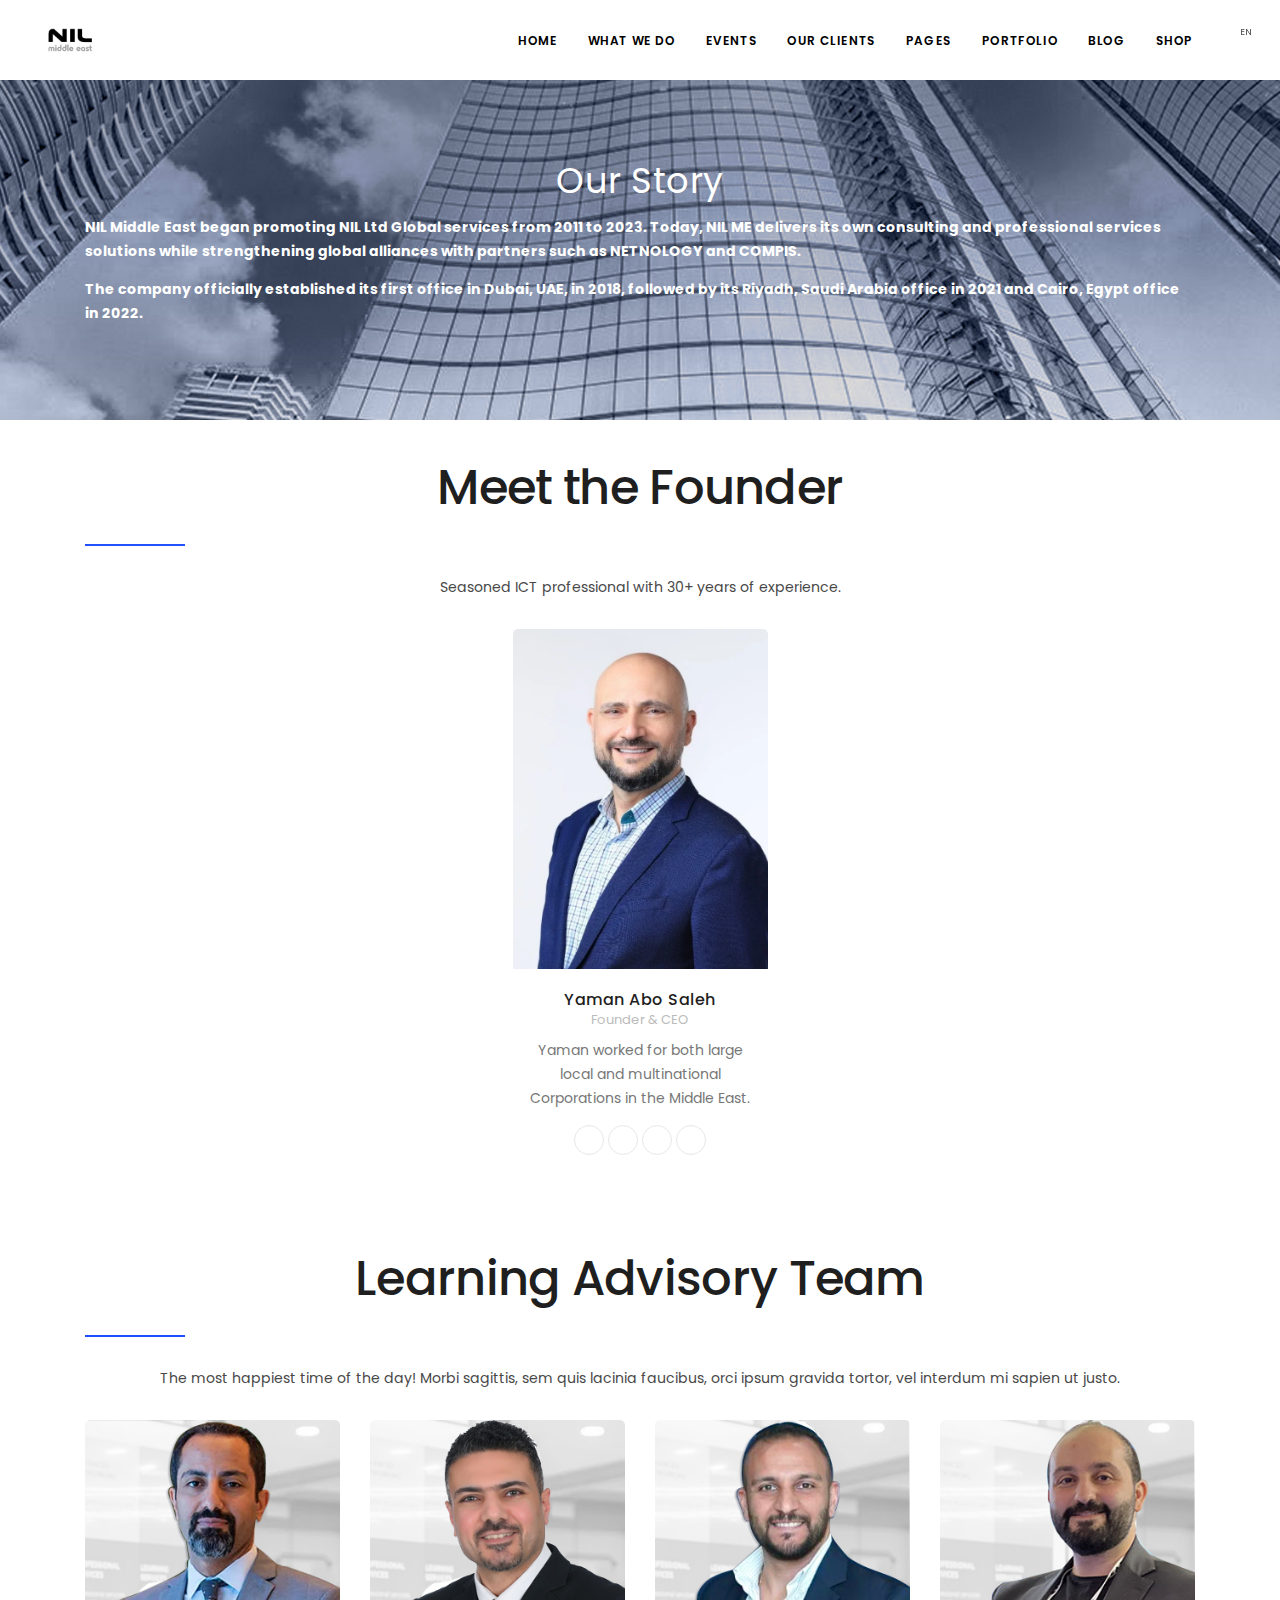
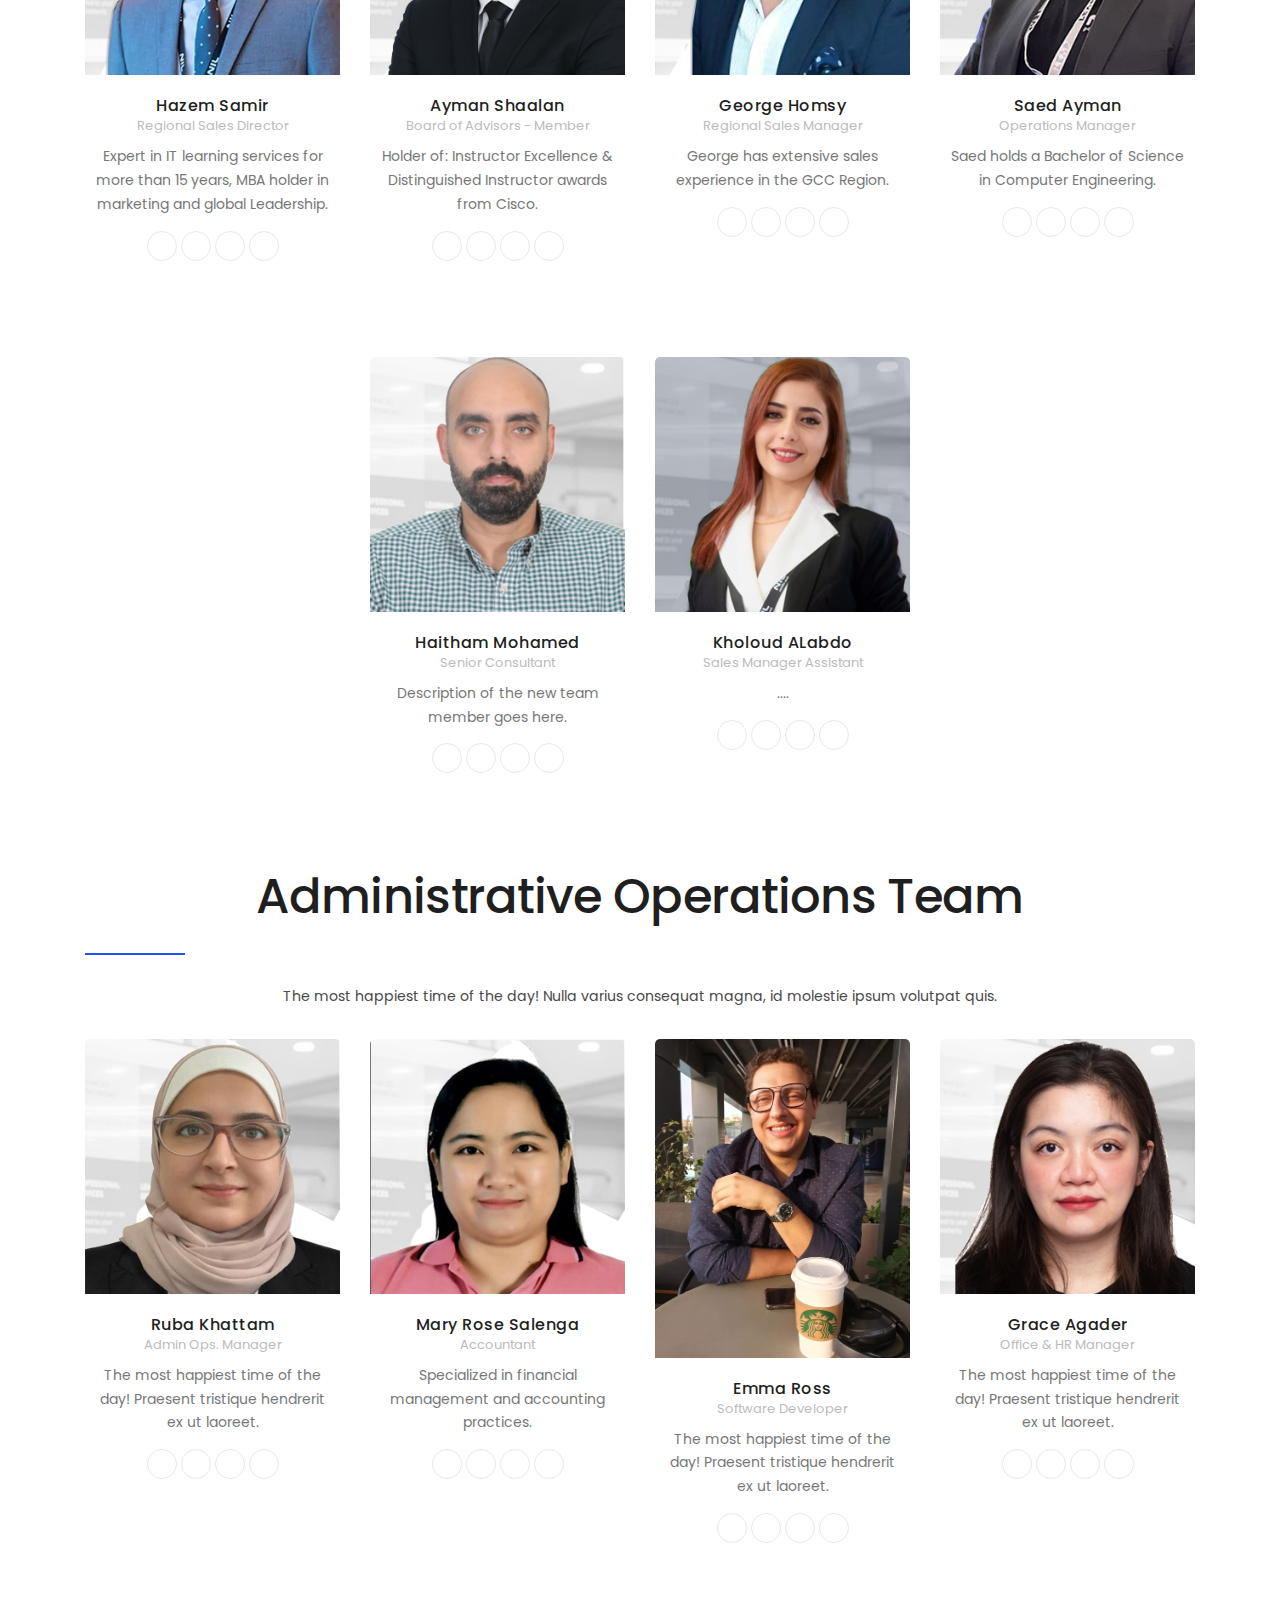
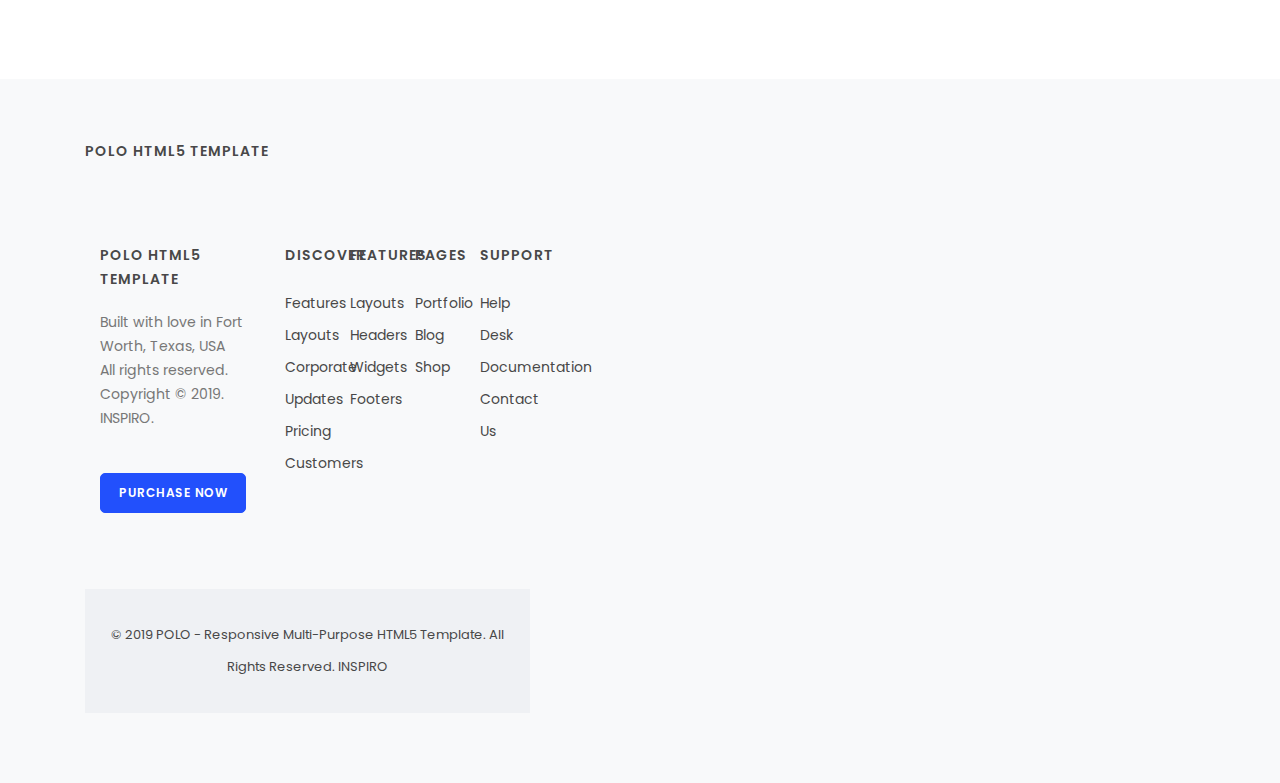
==== our-team/Polo/index.html @ 42c87abd "y" ====
<html lang="en">
<head>
    <meta name="viewport" content="width=device-width, initial-scale=1">
    <meta http-equiv="content-type" content="text/html; charset=utf-8">
    <meta name="author" content="INSPIRO">
    <meta name="description" content="Themeforest Template Polo, html template">
    <link rel="icon" type="image/png" href="images/favicon.png">
    <meta http-equiv="X-UA-Compatible" content="IE=edge">
    <title>POLO | The Multi-Purpose HTML5 Template</title>
    <link href="css/plugins.css" rel="stylesheet">
    <link href="css/style.css" rel="stylesheet">
    <style>
        #page-title {
            background: url('images/team/background.jpg') no-repeat center center;
            background-size: cover;
        }
        #page-title h1 {
            font-weight: bold;
            color: black;
        }

        #page-title .breadcrumb p {
            text-align: left;
            font-weight: bold;
            color: white;
        }

        #header {
            position: fixed;
            top: 0;
            width: 100%;
            z-index: 999;
            transition: all 0.3s ease-in-out;
        }

        #header.sticky {
            background-color: rgba(0, 0, 0, 0.9); /* Add a background color when sticky */
            box-shadow: 0 4px 6px rgba(0, 0, 0, 0.1); /* Add a shadow effect */
        }

        body {
            padding-top: 80px; /* Prevent content from overlapping the sticky header */
        }
    </style>
</head>
<body class="breakpoint-xl b--desktop">
    <div class="body-inner">
        <!-- Header -->
        <header id="header" data-fullwidth="true" class="">
            <div class="header-inner">
                <div class="container">
                    <!--Logo-->
                    <div id="logo">
                        <a href="index.html">
                            <img src="images/team/nil-me-logo.png" alt="NIL ME Logo" class="logo-default">
                            <img src="images/nil-me-logo.png" alt="NIL ME Logo" class="logo-dark">
                        </a>
                    </div>
                    <!--End: Logo-->
                    <!-- Search -->
                    <div id="search"><a id="btn-search-close" class="btn-search-close" aria-label="Close search form"><i class="icon-x"></i></a>
                        <form class="search-form" action="search-results-page.html" method="get">
                            <input class="form-control" name="q" type="text" placeholder="Type &amp; Search...">
                            <span class="text-muted">Start typing &amp; press "Enter" or "ESC" to close</span>
                        </form>
                    </div>
                    <!-- end: search -->
                    <!--Header Extras-->
                    <div class="header-extras">
                        <ul>
                            <li>
                                <a id="btn-search" href="#"> <i class="icon-search"></i></a>
                            </li>
                            <li>
                                <div class="p-dropdown">
                                    <a href="#"><i class="icon-globe"></i><span>EN</span></a>
                                    <ul class="p-dropdown-content">
                                        <li><a href="#">English</a></li>
                                    </ul>
                                </div>
                            </li>
                        </ul>
                    </div>
                    <!--end: Header Extras-->
                    <!--Navigation Resposnive Trigger-->
                    <div id="mainMenu-trigger">
                        <a class="lines-button x"><span class="lines"></span></a>
                    </div>
                    <!--end: Navigation Resposnive Trigger-->
                    <!--Navigation-->
                    <div id="mainMenu">
                        <div class="container">
                            <nav>
                                <ul>
                                    <li><a href="index.html">Home</a></li>
                                    <li class="dropdown"><span class="dropdown-arrow"></span><a href="#">What We Do</a>
                                        <ul class="dropdown-menu" style="">
                                            <li><a href="header-topbar.html">Light</a></li>
                                            <li><a href="header-topbar-dark.html">Dark</a></li>
                                            <li><a href="header-topbar-transparent.html">Transparent</a></li>
                                            <li><a href="header-topbar-colored.html">Colored</a></li>
                                            <li><a href="header-topbar-fullwidth.html">Fullwidth</a></li>
                                            <li><a href="header.html">Header</a></li>
                                        </ul>
                                    </li>
                                    <li class="dropdown"><span class="dropdown-arrow"></span><a href="#">Events</a>
                                        <ul class="dropdown-menu" style="">
                                            <li><a href="slider-revolution-slider.html">Revolution Slider</a></li>
                                            <li><a href="slider-inspiro-slider.html">Inspiro Slider</a></li>
                                            <li><a href="slider-static-media-image.html">Fullscreen Image</a></li>
                                            <li><a href="slider-static-media-parallax.html">Fullscreen Parallax</a></li>
                                            <li><a href="slider-static-media-text-rotator.html">Fullscreen Text Rotator</a></li>
                                            <li><a href="slider-static-media-video.html">Fullscreen HTML5 Video</a></li>
                                        </ul>
                                    </li>
                                    <li><a href="our-clients.html">Our Clients</a></li>
                                    <li class="dropdown"><span class="dropdown-arrow"></span><a href="#">Pages</a>
                                        <ul class="dropdown-menu">
                                            <!-- ...existing code... -->
                                        </ul>
                                    </li>
                                    <li class="dropdown"><span class="dropdown-arrow"></span><a href="#">Portfolio</a>
                                        <ul class="dropdown-menu">
                                            <!-- ...existing code... -->
                                        </ul>
                                    </li>
                                    <li class="dropdown"><span class="dropdown-arrow"></span><a href="#">Blog</a>
                                        <ul class="dropdown-menu">
                                            <!-- ...existing code... -->
                                        </ul>
                                    </li>
                                    <li class="dropdown"><span class="dropdown-arrow"></span><a href="#">Shop</a>
                                        <ul class="dropdown-menu">
                                            <!-- ...existing code... -->
                                        </ul>
                                    </li>
                                </ul>
                            </nav>
                        </div>
                    </div>
                    <!--END: NAVIGATION-->
                </div>
            </div>
        </header>
        <!-- end: Header -->
        <section id="page-title" class="page-title-center text-light">
            <div class="container">
                <div class="page-title">
                    <h1>Our Story</h1>
                </div>
                <div class="breadcrumb">
                    <p>NIL Middle East began promoting NIL Ltd Global services from 2011 to 2023. Today, NIL ME delivers its own consulting and professional services solutions while strengthening global alliances with partners such as NETNOLOGY and COMPIS.</p>
                    <p>The company officially established its first office in Dubai, UAE, in 2018, followed by its Riyadh, Saudi Arabia office in 2021 and Cairo, Egypt office in 2022.</p>
                </div>
            </div>
        </section>
        <section id="page-content">
            <div class="container text-center">
                <!-- Founder Section -->
                <div class="heading-text heading-section">
                    <h2>Meet the Founder</h2>
                    <span>Seasoned ICT professional with 30+ years of experience.</span>
                </div>
                <div class="row justify-content-center team-members m-b-40">
                    <div class="col-lg-3">
                        <div class="team-member">
                            <div class="team-image">
                                <img src="images/team/yas.jpg" class="img-fluid">
                            </div>
                            <div class="team-desc">
                                <h3>Yaman Abo Saleh</h3>
                                <span>Founder & CEO</span>
                                <p>Yaman worked for both large local and multinational Corporations in the Middle East.</p>
                                <div class="align-center">
                                    <a class="btn btn-xs btn-slide btn-light" href="#">
                                        <i class="fab fa-facebook-f"></i>
                                        <span>Facebook</span>
                                    </a>
                                    <a class="btn btn-xs btn-slide btn-light" href="#" data-width="100">
                                        <i class="fab fa-twitter"></i>
                                        <span>Twitter</span>
                                    </a>
                                    <a class="btn btn-xs btn-slide btn-light" href="#" data-width="118">
                                        <i class="fab fa-instagram"></i>
                                        <span>Instagram</span>
                                    </a>
                                    <a class="btn btn-xs btn-slide btn-light" href="mailto:#" data-width="80">
                                        <i class="icon-mail"></i>
                                        <span>Mail</span>
                                    </a>
                                </div>
                            </div>
                        </div>
                    </div>
                </div>

                <!-- Sales Team Section -->
                <div class="heading-text heading-section">
                    <h2>Learning Advisory Team</h2>
                    <span>The most happiest time of the day! Morbi sagittis, sem quis lacinia faucibus, orci ipsum gravida tortor, vel interdum mi sapien ut justo.</span>
                </div>
                <div class="row justify-content-center team-members m-b-40">
                    <div class="col-lg-3">
                        <div class="team-member">
                            <div class="team-image">
                                <img src="images/team/hazem.jpg">
                            </div>
                            <div class="team-desc">
                                <h3>Hazem Samir</h3>
                                <span>Regional Sales Director</span>
                                <p>Expert in IT learning services for more than 15 years, MBA holder in marketing and global Leadership.</p>
                                <div class="align-center">
                                    <a class="btn btn-xs btn-slide btn-light" href="#">
                                        <i class="fab fa-facebook-f"></i>
                                        <span>Facebook</span>
                                    </a>
                                    <a class="btn btn-xs btn-slide btn-light" href="#" data-width="100">
                                        <i class="fab fa-twitter"></i>
                                        <span>Twitter</span>
                                    </a>
                                    <a class="btn btn-xs btn-slide btn-light" href="#" data-width="118">
                                        <i class="fab fa-instagram"></i>
                                        <span>Instagram</span>
                                    </a>
                                    <a class="btn btn-xs btn-slide btn-light" href="mailto:#" data-width="80">
                                        <i class="icon-mail"></i>
                                        <span>Mail</span>
                                    </a>
                                </div>
                            </div>
                        </div>
                    </div>
                    <div class="col-lg-3">
                        <div class="team-member">
                            <div class="team-image">
                                <img src="images/team/ayman.jpg">
                            </div>
                            <div class="team-desc">
                                <h3>Ayman Shaalan</h3>
                                <span>Board of Advisors - Member</span>
                                <p>Holder of: Instructor Excellence & Distinguished Instructor awards from Cisco.</p>
                                <div class="align-center">
                                    <a class="btn btn-xs btn-slide btn-light" href="#">
                                        <i class="fab fa-facebook-f"></i>
                                        <span>Facebook</span>
                                    </a>
                                    <a class="btn btn-xs btn-slide btn-light" href="#" data-width="100">
                                        <i class="fab fa-twitter"></i>
                                        <span>Twitter</span>
                                    </a>
                                    <a class="btn btn-xs btn-slide btn-light" href="#" data-width="118">
                                        <i class="fab fa-instagram"></i>
                                        <span>Instagram</span>
                                    </a>
                                    <a class="btn btn-xs btn-slide btn-light" href="mailto:#" data-width="80">
                                        <i class="icon-mail"></i>
                                        <span>Mail</span>
                                    </a>
                                </div>
                            </div>
                        </div>
                    </div>
                    <div class="col-lg-3">
                        <div class="team-member">
                            <div class="team-image">
                                <img src="images/team/g.jpg">
                            </div>
                            <div class="team-desc">
                                <h3>George Homsy</h3>
                                <span>Regional Sales Manager</span>
                                <p>George has extensive sales experience in the GCC Region.</p>
                                <div class="align-center">
                                    <a class="btn btn-xs btn-slide btn-light" href="#">
                                        <i class="fab fa-facebook-f"></i>
                                        <span>Facebook</span>
                                    </a>
                                    <a class="btn btn-xs btn-slide btn-light" href="#" data-width="100">
                                        <i class="fab fa-twitter"></i>
                                        <span>Twitter</span>
                                    </a>
                                    <a class="btn btn-xs btn-slide btn-light" href="#" data-width="118">
                                        <i class="fab fa-instagram"></i>
                                        <span>Instagram</span>
                                    </a>
                                    <a class="btn btn-xs btn-slide btn-light" href="mailto:#" data-width="80">
                                        <i class="icon-mail"></i>
                                        <span>Mail</span>
                                    </a>
                                </div>
                            </div>
                        </div>
                    </div>
                    <div class="col-lg-3">
                        <div class="team-member">
                            <div class="team-image">
                                <img src="images/team/saed.jpg">
                            </div>
                            <div class="team-desc">
                                <h3>Saed Ayman</h3>
                                <span>Operations Manager</span>
                                <p>Saed holds a Bachelor of Science in Computer Engineering.</p>
                                <div class="align-center">
                                    <a class="btn btn-xs btn-slide btn-light" href="#">
                                        <i class="fab fa-facebook-f"></i>
                                        <span>Facebook</span>
                                    </a>
                                    <a class="btn btn-xs btn-slide btn-light" href="#" data-width="100">
                                        <i class="fab fa-twitter"></i>
                                        <span>Twitter</span>
                                    </a>
                                    <a class="btn btn-xs btn-slide btn-light" href="#" data-width="118">
                                        <i class="fab fa-instagram"></i>
                                        <span>Instagram</span>
                                    </a>
                                    <a class="btn btn-xs btn-slide btn-light" href="mailto:#" data-width="80">
                                        <i class="icon-mail"></i>
                                        <span>Mail</span>
                                    </a>
                                </div>
                            </div>
                        </div>
                    </div>
                </div> <!-- End of previous group -->
                
                <!-- New centered duplication of Saed -->
                <div class="row justify-content-center team-members m-b-40">
                    <div class="col-lg-3">
                        <div class="team-member">
                            <div class="team-image">
                                <img src="images/team/haitham.jpg">
                            </div>
                            <div class="team-desc">
                                <h3>Haitham Mohamed</h3>
                                <span>Senior Consultant</span>
                                <p>Description of the new team member goes here.</p>
                                <div class="align-center">
                                    <a class="btn btn-xs btn-slide btn-light" href="#">
                                        <i class="fab fa-facebook-f"></i>
                                        <span>Facebook</span>
                                    </a>
                                    <a class="btn btn-xs btn-slide btn-light" href="#" data-width="100">
                                        <i class="fab fa-twitter"></i>
                                        <span>Twitter</span>
                                    </a>
                                    <a class="btn btn-xs btn-slide btn-light" href="#" data-width="118">
                                        <i class="fab fa-instagram"></i>
                                        <span>Instagram</span>
                                    </a>
                                    <a class="btn btn-xs btn-slide btn-light" href="mailto:#" data-width="80">
                                        <i class="icon-mail"></i>
                                        <span>Mail</span>
                                    </a>
                                </div>
                            </div>
                        </div>
                    </div>
                    <div class="col-lg-3">
                        <div class="team-member">
                            <div class="team-image">
                                <img src="images/team/l.jpg">
                            </div>
                            <div class="team-desc">
                                <h3>Kholoud ALabdo</h3>
                                <span>Sales Manager Assistant</span>
                                <p>....</p>
                                <div class="align-center">
                                    <a class="btn btn-xs btn-slide btn-light" href="#">
                                        <i class="fab fa-facebook-f"></i>
                                        <span>Facebook</span>
                                    </a>
                                    <a class="btn btn-xs btn-slide btn-light" href="#" data-width="100">
                                        <i class="fab fa-twitter"></i>
                                        <span>Twitter</span>
                                    </a>
                                    <a class="btn btn-xs btn-slide btn-light" href="#" data-width="118">
                                        <i class="fab fa-instagram"></i>
                                        <span>Instagram</span>
                                    </a>
                                    <a class="btn btn-xs btn-slide btn-light" href="mailto:#" data-width="80">
                                        <i class="icon-mail"></i>
                                        <span>Mail</span>
                                    </a>
                                </div>
                            </div>
                        </div>
                    </div>
                </div>

                <!-- Development Team Section -->
                <div class="heading-text heading-section">
                    <h2>Administrative Operations Team</h2>
                    <span>The most happiest time of the day! Nulla varius consequat magna, id molestie ipsum volutpat quis.</span>
                </div>
                <div class="row justify-content-center team-members m-b-40">
                    <div class="col-lg-3">
                        <div class="team-member">
                            <div class="team-image">
                                <img src="images/team/ruba.jpg">
                            </div>
                            <div class="team-desc">
                                <h3>Ruba Khattam</h3>
                                <span>Admin Ops. Manager</span>
                                <p>The most happiest time of the day! Praesent tristique hendrerit ex ut laoreet.</p>
                                <div class="align-center">
                                    <a class="btn btn-xs btn-slide btn-light" href="#">
                                        <i class="fab fa-facebook-f"></i>
                                        <span>Facebook</span>
                                    </a>
                                    <a class="btn btn-xs btn-slide btn-light" href="#" data-width="100">
                                        <i class="fab fa-twitter"></i>
                                        <span>Twitter</span>
                                    </a>
                                    <a class="btn btn-xs btn-slide btn-light" href="#" data-width="118">
                                        <i class="fab fa-instagram"></i>
                                        <span>Instagram</span>
                                    </a>
                                    <a class="btn btn-xs btn-slide btn-light" href="mailto:#" data-width="80">
                                        <i class="icon-mail"></i>
                                        <span>Mail</span>
                                    </a>
                                </div>
                            </div>
                        </div>
                    </div>
                    <div class="col-lg-3">
                        <div class="team-member">
                            <div class="team-image">
                                <img src="images/team/mary.jpg">
                            </div>
                            <div class="team-desc">
                                <h3>Mary Rose Salenga</h3>
                                <span>Accountant</span>
                                <p>Specialized in financial management and accounting practices.

                                </p>
                                <div class="align-center">
                                    <a class="btn btn-xs btn-slide btn-light" href="#">
                                        <i class="fab fa-facebook-f"></i>
                                        <span>Facebook</span>
                                    </a>
                                    <a class="btn btn-xs btn-slide btn-light" href="#" data-width="100">
                                        <i class="fab fa-twitter"></i>
                                        <span>Twitter</span>
                                    </a>
                                    <a class="btn btn-xs btn-slide btn-light" href="#" data-width="118">
                                        <i class="fab fa-instagram"></i>
                                        <span>Instagram</span>
                                    </a>
                                    <a class="btn btn-xs btn-slide btn-light" href="mailto:#" data-width="80">
                                        <i class="icon-mail"></i>
                                        <span>Mail</span>
                                    </a>
                                </div>
                            </div>
                        </div>
                    </div>
                    <div class="col-lg-3">
                        <div class="team-member">
                            <div class="team-image">
                                <img src="images/team/Ahmed Fouad.webp">
                            </div>
                            <div class="team-desc">
                                <h3>Emma Ross</h3>
                                <span>Software Developer</span>
                                <p>The most happiest time of the day! Praesent tristique hendrerit ex ut laoreet.</p>
                                <div class="align-center">
                                    <a class="btn btn-xs btn-slide btn-light" href="#">
                                        <i class="fab fa-facebook-f"></i>
                                        <span>Facebook</span>
                                    </a>
                                    <a class="btn btn-xs btn-slide btn-light" href="#" data-width="100">
                                        <i class="fab fa-twitter"></i>
                                        <span>Twitter</span>
                                    </a>
                                    <a class="btn btn-xs btn-slide btn-light" href="#" data-width="118">
                                        <i class="fab fa-instagram"></i>
                                        <span>Instagram</span>
                                    </a>
                                    <a class="btn btn-xs btn-slide btn-light" href="mailto:#" data-width="80">
                                        <i class="icon-mail"></i>
                                        <span>Mail</span>
                                    </a>
                                </div>
                            </div>
                        </div>
                    </div>
                    <div class="col-lg-3">
                        <div class="team-member">
                            <div class="team-image">
                                <img src="images/team/grace.jpg">
                            </div>
                            <div class="team-desc">
                                <h3>Grace Agader</h3>
                                <span>Office & HR Manager</span>
                                <p>The most happiest time of the day! Praesent tristique hendrerit ex ut laoreet.</p>
                                <div class="align-center">
                                    <a class="btn btn-xs btn-slide btn-light" href="#">
                                        <i class="fab fa-facebook-f"></i>
                                        <span>Facebook</span>
                                    </a>
                                    <a class="btn btn-xs btn-slide btn-light" href="#" data-width="100">
                                        <i class="fab fa-twitter"></i>
                                        <span>Twitter</span>
                                    </a>
                                    <a class="btn btn-xs btn-slide btn-light" href="#" data-width="118">
                                        <i class="fab fa-instagram"></i>
                                        <span>Instagram</span>
                                    </a>
                                    <a class="btn btn-xs btn-slide btn-light" href="mailto:#" data-width="80">
                                        <i class="icon-mail"></i>
                                        <span>Mail</span>
                                    </a>
                                </div>
                            </div>
                        </div>
                    </div>
                </div>
            </div>
        </section>
        <!-- Footer -->
        <footer id="footer">
            <div class="footer-content">
                <div class="container">
                    <div class="row">
                        <div class="col-lg-5">
                            <div class="widget">
                                <div class="widget-title">Polo HTML5 Template</div>
                            </a>
                            
            <!-- Footer -->
            <footer id="footer">
                <div class="footer-content">
                    <div class="container">
                        <div class="row">
                            <div class="col-lg-5">
                                <div class="widget">
                                    <div class="widget-title">Polo HTML5 Template</div>
                                    <p class="mb-5">Built with love in Fort Worth, Texas, USA<br>
                                        All rights reserved. Copyright © 2019. INSPIRO.</p>
                                    <a href="https://themeforest.net/item/polo-responsive-multipurpose-html5-template/13708923" class="btn btn-inverted" target="_blank">Purchase Now</a>
                                </div>
                            </div>
                            <div class="col-lg-7">
                                <div class="row">
                                    <div class="col-lg-3">
                                        <div class="widget">
                                            <div class="widget-title">Discover</div>
                                            <ul class="list">
                                                <li><a href="#">Features</a></li>
                                                <li><a href="#">Layouts</a></li>
                                                <li><a href="#">Corporate</a></li>
                                                <li><a href="#">Updates</a></li>
                                                <li><a href="#">Pricing</a></li>
                                                <li><a href="#">Customers</a></li>
                                            </ul>
                                        </div>
                                    </div>
                                    <div class="col-lg-3">
                                        <div class="widget">
                                            <div class="widget-title">Features</div>
                                            <ul class="list">
                                                <li><a href="#">Layouts</a></li>
                                                <li><a href="#">Headers</a></li>
                                                <li><a href="#">Widgets</a></li>
                                                <li><a href="#">Footers</a></li>
                                            </ul>
                                        </div>
                                    </div>
                                    <div class="col-lg-3">
                                        <div class="widget">
                                            <div class="widget-title">Pages</div>
                                            <ul class="list">
                                                <li><a href="#">Portfolio</a></li>
                                                <li><a href="#">Blog</a></li>
                                                <li><a href="#">Shop</a></li>
                                            </ul>
                                        </div>
                                    </div>
                                    <div class="col-lg-3">
                                        <div class="widget">
                                            <div class="widget-title">Support</div>
                                            <ul class="list">
                                                <li><a href="#">Help Desk</a></li>
                                                <li><a href="#">Documentation</a></li>
                                                <li><a href="#">Contact Us</a></li>
                                            </ul>
                                        </div>
                                    </div>
                                </div>
                            </div>
                        </div>
                    </div>
                </div>
                <div class="copyright-content">
                    <div class="container">
                        <div class="copyright-text text-center">© 2019 POLO - Responsive Multi-Purpose HTML5 Template. All Rights Reserved.<a href="//www.inspiro-media.com" target="_blank" rel="noopener"> INSPIRO</a> </div>
                    </div>
            </div></footer>
            <!-- end: Footer -->
        </div>
        <!-- end: Body Inner -->
        <a id="scrollTop" style="bottom: 16px; opacity: 0; z-index: 199;"><i class="icon-chevron-up"></i><i class="icon-chevron-up"></i></a>
        <!--Plugins-->
        <script src="js/jquery.js"></script>
        <script src="js/plugins.js"></script>
        <script>
            // Ensure the navigation bar toggles correctly
            document.addEventListener('DOMContentLoaded', function () {
                const mainMenuTrigger = document.getElementById('mainMenu-trigger');
                const mainMenu = document.getElementById('mainMenu');
        
                if (mainMenuTrigger && mainMenu) {
                    mainMenuTrigger.addEventListener('click', function () {
                        mainMenu.classList.toggle('active');
                    });
                }
            });
        </script>
        <script>
    // Ensure the navigation bar appears and disappears on scroll
    document.addEventListener('DOMContentLoaded', function () {
        const header = document.getElementById('header');
        let lastScrollTop = 0;

        window.addEventListener('scroll', function () {
            const scrollTop = window.pageYOffset || document.documentElement.scrollTop;

            if (scrollTop > lastScrollTop) {
                // Scrolling down
                header.style.top = '-80px'; // Hide the navbar
            } else {
                // Scrolling up
                header.style.top = '0'; // Show the navbar
            }

            lastScrollTop = scrollTop <= 0 ? 0 : scrollTop; // For mobile or negative scrolling
        });
    });
</script>
        <script>
        // Make the navigation bar sticky with a smooth effect
        document.addEventListener('DOMContentLoaded', function () {
            const header = document.getElementById('header');
            const stickyClass = 'sticky';

            window.addEventListener('scroll', function () {
                if (window.scrollY > 50) {
                    header.classList.add(stickyClass);
                } else {
                    header.classList.remove(stickyClass);
                }
            });
        });
    </script>
        <!--Template functions-->
        <script src="js/functions.js"></script>
    
    
    </body></html>
---- our-team/Polo/css/plugins.css ----
:root {
    --blue: #007bff;
    --indigo: #6610f2;
    --purple: #6f42c1;
    --pink: #e83e8c;
    --red: #dc3545;
    --orange: #fd7e14;
    --yellow: #ffc107;
    --green: #28a745;
    --teal: #20c997;
    --cyan: #17a2b8;
    --white: #fff;
    --gray: #6c757d;
    --gray-dark: #343a40;
    --primary: #007bff;
    --secondary: #6c757d;
    --success: #28a745;
    --info: #17a2b8;
    --warning: #ffc107;
    --danger: #dc3545;
    --light: #f8f9fa;
    --dark: #343a40;
    --breakpoint-xs: 0;
    --breakpoint-sm: 576px;
    --breakpoint-md: 768px;
    --breakpoint-lg: 992px;
    --breakpoint-xl: 1200px;
    --font-family-sans-serif: -apple-system,BlinkMacSystemFont,"Segoe UI",Roboto,"Helvetica Neue",Arial,"Noto Sans",sans-serif,"Apple Color Emoji","Segoe UI Emoji","Segoe UI Symbol","Noto Color Emoji";
    --font-family-monospace: SFMono-Regular,Menlo,Monaco,Consolas,"Liberation Mono","Courier New",monospace
}

*,::after,::before {
    box-sizing: border-box
}

html {
    font-family: sans-serif;
    line-height: 1.15;
    -webkit-text-size-adjust: 100%;
    -webkit-tap-highlight-color: transparent
}

article,aside,figcaption,figure,footer,header,hgroup,main,nav,section {
    display: block
}

body {
    margin: 0;
    font-family: -apple-system,BlinkMacSystemFont,"Segoe UI",Roboto,"Helvetica Neue",Arial,"Noto Sans",sans-serif,"Apple Color Emoji","Segoe UI Emoji","Segoe UI Symbol","Noto Color Emoji";
    font-size: 1rem;
    font-weight: 400;
    line-height: 1.5;
    color: #212529;
    text-align: left;
    background-color: #fff
}

[tabindex="-1"]:focus:not(:focus-visible) {
    outline: 0!important
}

hr {
    box-sizing: content-box;
    height: 0;
    overflow: visible
}

h1,h2,h3,h4,h5,h6 {
    margin-top: 0;
    margin-bottom: .5rem
}

p {
    margin-top: 0;
    margin-bottom: 1rem
}

abbr[data-original-title],abbr[title] {
    text-decoration: underline;
    -webkit-text-decoration: underline dotted;
    text-decoration: underline dotted;
    cursor: help;
    border-bottom: 0;
    -webkit-text-decoration-skip-ink: none;
    text-decoration-skip-ink: none
}

address {
    margin-bottom: 1rem;
    font-style: normal;
    line-height: inherit
}

dl,ol,ul {
    margin-top: 0;
    margin-bottom: 1rem
}

ol ol,ol ul,ul ol,ul ul {
    margin-bottom: 0
}

dt {
    font-weight: 700
}

dd {
    margin-bottom: .5rem;
    margin-left: 0
}

blockquote {
    margin: 0 0 1rem
}

b,strong {
    font-weight: bolder
}

small {
    font-size: 80%
}

sub,sup {
    position: relative;
    font-size: 75%;
    line-height: 0;
    vertical-align: baseline
}

sub {
    bottom: -.25em
}

sup {
    top: -.5em
}

a {
    color: #007bff;
    text-decoration: none;
    background-color: transparent
}

a:hover {
    color: #0056b3;
    text-decoration: underline
}

a:not([href]) {
    color: inherit;
    text-decoration: none
}

a:not([href]):hover {
    color: inherit;
    text-decoration: none
}

code,kbd,pre,samp {
    font-family: SFMono-Regular,Menlo,Monaco,Consolas,"Liberation Mono","Courier New",monospace;
    font-size: 1em
}

pre {
    margin-top: 0;
    margin-bottom: 1rem;
    overflow: auto
}

figure {
    margin: 0 0 1rem
}

img {
    vertical-align: middle;
    border-style: none
}

svg {
    overflow: hidden;
    vertical-align: middle
}

table {
    border-collapse: collapse
}

caption {
    padding-top: .75rem;
    padding-bottom: .75rem;
    color: #6c757d;
    text-align: left;
    caption-side: bottom
}

th {
    text-align: inherit
}

label {
    display: inline-block;
    margin-bottom: .5rem
}

button {
    border-radius: 0
}

button:focus {
    outline: 1px dotted;
    outline: 5px auto -webkit-focus-ring-color
}

button,input,optgroup,select,textarea {
    margin: 0;
    font-family: inherit;
    font-size: inherit;
    line-height: inherit
}

button,input {
    overflow: visible
}

button,select {
    text-transform: none
}

select {
    word-wrap: normal
}

[type=button],[type=reset],[type=submit],button {
    -webkit-appearance: button
}

[type=button]:not(:disabled),[type=reset]:not(:disabled),[type=submit]:not(:disabled),button:not(:disabled) {
    cursor: pointer
}

[type=button]::-moz-focus-inner,[type=reset]::-moz-focus-inner,[type=submit]::-moz-focus-inner,button::-moz-focus-inner {
    padding: 0;
    border-style: none
}

input[type=checkbox],input[type=radio] {
    box-sizing: border-box;
    padding: 0
}

input[type=date],input[type=datetime-local],input[type=month],input[type=time] {
    -webkit-appearance: listbox
}

textarea {
    overflow: auto;
    resize: vertical
}

fieldset {
    min-width: 0;
    padding: 0;
    margin: 0;
    border: 0
}

legend {
    display: block;
    width: 100%;
    max-width: 100%;
    padding: 0;
    margin-bottom: .5rem;
    font-size: 1.5rem;
    line-height: inherit;
    color: inherit;
    white-space: normal
}

progress {
    vertical-align: baseline
}

[type=number]::-webkit-inner-spin-button,[type=number]::-webkit-outer-spin-button {
    height: auto
}

[type=search] {
    outline-offset: -2px;
    -webkit-appearance: none
}

[type=search]::-webkit-search-decoration {
    -webkit-appearance: none
}

::-webkit-file-upload-button {
    font: inherit;
    -webkit-appearance: button
}

output {
    display: inline-block
}

summary {
    display: list-item;
    cursor: pointer
}

template {
    display: none
}

[hidden] {
    display: none!important
}

.h1,.h2,.h3,.h4,.h5,.h6,h1,h2,h3,h4,h5,h6 {
    margin-bottom: .5rem;
    font-weight: 500;
    line-height: 1.2
}

.h1,h1 {
    font-size: 2.5rem
}

.h2,h2 {
    font-size: 2rem
}

.h3,h3 {
    font-size: 1.75rem
}

.h4,h4 {
    font-size: 1.5rem
}

.h5,h5 {
    font-size: 1.25rem
}

.h6,h6 {
    font-size: 1rem
}

.lead {
    font-size: 1.25rem;
    font-weight: 300
}

.display-1 {
    font-size: 6rem;
    font-weight: 300;
    line-height: 1.2
}

.display-2 {
    font-size: 5.5rem;
    font-weight: 300;
    line-height: 1.2
}

.display-3 {
    font-size: 4.5rem;
    font-weight: 300;
    line-height: 1.2
}

.display-4 {
    font-size: 3.5rem;
    font-weight: 300;
    line-height: 1.2
}

hr {
    margin-top: 1rem;
    margin-bottom: 1rem;
    border: 0;
    border-top: 1px solid rgba(0,0,0,.1)
}

.small,small {
    font-size: 80%;
    font-weight: 400
}

.mark,mark {
    padding: .2em;
    background-color: #fcf8e3
}

.list-unstyled {
    padding-left: 0;
    list-style: none
}

.list-inline {
    padding-left: 0;
    list-style: none
}

.list-inline-item {
    display: inline-block
}

.list-inline-item:not(:last-child) {
    margin-right: .5rem
}

.initialism {
    font-size: 90%;
    text-transform: uppercase
}

.blockquote {
    margin-bottom: 1rem;
    font-size: 1.25rem
}

.blockquote-footer {
    display: block;
    font-size: 80%;
    color: #6c757d
}

.blockquote-footer::before {
    content: "\2014\00A0"
}

.img-fluid {
    max-width: 100%;
    height: auto
}

.img-thumbnail {
    padding: .25rem;
    background-color: #fff;
    border: 1px solid #dee2e6;
    border-radius: .25rem;
    max-width: 100%;
    height: auto
}

.figure {
    display: inline-block
}

.figure-img {
    margin-bottom: .5rem;
    line-height: 1
}

.figure-caption {
    font-size: 90%;
    color: #6c757d
}

code {
    font-size: 87.5%;
    color: #e83e8c;
    word-wrap: break-word
}

a>code {
    color: inherit
}

kbd {
    padding: .2rem .4rem;
    font-size: 87.5%;
    color: #fff;
    background-color: #212529;
    border-radius: .2rem
}

kbd kbd {
    padding: 0;
    font-size: 100%;
    font-weight: 700
}

pre {
    display: block;
    font-size: 87.5%;
    color: #212529
}

pre code {
    font-size: inherit;
    color: inherit;
    word-break: normal
}

.pre-scrollable {
    max-height: 340px;
    overflow-y: scroll
}

.container {
    width: 100%;
    padding-right: 15px;
    padding-left: 15px;
    margin-right: auto;
    margin-left: auto
}

@media (min-width: 576px) {
    .container {
        max-width:540px
    }
}

@media (min-width: 768px) {
    .container {
        max-width:720px
    }
}

@media (min-width: 992px) {
    .container {
        max-width:960px
    }
}

@media (min-width: 1200px) {
    .container {
        max-width:1140px
    }
}

.container-fluid,.container-lg,.container-md,.container-sm,.container-xl {
    width: 100%;
    padding-right: 15px;
    padding-left: 15px;
    margin-right: auto;
    margin-left: auto
}

@media (min-width: 576px) {
    .container,.container-sm {
        max-width:540px
    }
}

@media (min-width: 768px) {
    .container,.container-md,.container-sm {
        max-width:720px
    }
}

@media (min-width: 992px) {
    .container,.container-lg,.container-md,.container-sm {
        max-width:960px
    }
}

@media (min-width: 1200px) {
    .container,.container-lg,.container-md,.container-sm,.container-xl {
        max-width:1140px
    }
}

.row {
    display: -ms-flexbox;
    display: flex;
    -ms-flex-wrap: wrap;
    flex-wrap: wrap;
    margin-right: -15px;
    margin-left: -15px
}

.no-gutters {
    margin-right: 0;
    margin-left: 0
}

.no-gutters>.col,.no-gutters>[class*=col-] {
    padding-right: 0;
    padding-left: 0
}

.col,.col-1,.col-10,.col-11,.col-12,.col-2,.col-3,.col-4,.col-5,.col-6,.col-7,.col-8,.col-9,.col-auto,.col-lg,.col-lg-1,.col-lg-10,.col-lg-11,.col-lg-12,.col-lg-2,.col-lg-3,.col-lg-4,.col-lg-5,.col-lg-6,.col-lg-7,.col-lg-8,.col-lg-9,.col-lg-auto,.col-md,.col-md-1,.col-md-10,.col-md-11,.col-md-12,.col-md-2,.col-md-3,.col-md-4,.col-md-5,.col-md-6,.col-md-7,.col-md-8,.col-md-9,.col-md-auto,.col-sm,.col-sm-1,.col-sm-10,.col-sm-11,.col-sm-12,.col-sm-2,.col-sm-3,.col-sm-4,.col-sm-5,.col-sm-6,.col-sm-7,.col-sm-8,.col-sm-9,.col-sm-auto,.col-xl,.col-xl-1,.col-xl-10,.col-xl-11,.col-xl-12,.col-xl-2,.col-xl-3,.col-xl-4,.col-xl-5,.col-xl-6,.col-xl-7,.col-xl-8,.col-xl-9,.col-xl-auto {
    position: relative;
    width: 100%;
    padding-right: 15px;
    padding-left: 15px
}

.col {
    -ms-flex-preferred-size: 0;
    flex-basis: 0;
    -ms-flex-positive: 1;
    flex-grow: 1;
    max-width: 100%
}

.row-cols-1>* {
    -ms-flex: 0 0 100%;
    flex: 0 0 100%;
    max-width: 100%
}

.row-cols-2>* {
    -ms-flex: 0 0 50%;
    flex: 0 0 50%;
    max-width: 50%
}

.row-cols-3>* {
    -ms-flex: 0 0 33.333333%;
    flex: 0 0 33.333333%;
    max-width: 33.333333%
}

.row-cols-4>* {
    -ms-flex: 0 0 25%;
    flex: 0 0 25%;
    max-width: 25%
}

.row-cols-5>* {
    -ms-flex: 0 0 20%;
    flex: 0 0 20%;
    max-width: 20%
}

.row-cols-6>* {
    -ms-flex: 0 0 16.666667%;
    flex: 0 0 16.666667%;
    max-width: 16.666667%
}

.col-auto {
    -ms-flex: 0 0 auto;
    flex: 0 0 auto;
    width: auto;
    max-width: 100%
}

.col-1 {
    -ms-flex: 0 0 8.333333%;
    flex: 0 0 8.333333%;
    max-width: 8.333333%
}

.col-2 {
    -ms-flex: 0 0 16.666667%;
    flex: 0 0 16.666667%;
    max-width: 16.666667%
}

.col-3 {
    -ms-flex: 0 0 25%;
    flex: 0 0 25%;
    max-width: 25%
}

.col-4 {
    -ms-flex: 0 0 33.333333%;
    flex: 0 0 33.333333%;
    max-width: 33.333333%
}

.col-5 {
    -ms-flex: 0 0 41.666667%;
    flex: 0 0 41.666667%;
    max-width: 41.666667%
}

.col-6 {
    -ms-flex: 0 0 50%;
    flex: 0 0 50%;
    max-width: 50%
}

.col-7 {
    -ms-flex: 0 0 58.333333%;
    flex: 0 0 58.333333%;
    max-width: 58.333333%
}

.col-8 {
    -ms-flex: 0 0 66.666667%;
    flex: 0 0 66.666667%;
    max-width: 66.666667%
}

.col-9 {
    -ms-flex: 0 0 75%;
    flex: 0 0 75%;
    max-width: 75%
}

.col-10 {
    -ms-flex: 0 0 83.333333%;
    flex: 0 0 83.333333%;
    max-width: 83.333333%
}

.col-11 {
    -ms-flex: 0 0 91.666667%;
    flex: 0 0 91.666667%;
    max-width: 91.666667%
}

.col-12 {
    -ms-flex: 0 0 100%;
    flex: 0 0 100%;
    max-width: 100%
}

.order-first {
    -ms-flex-order: -1;
    order: -1
}

.order-last {
    -ms-flex-order: 13;
    order: 13
}

.order-0 {
    -ms-flex-order: 0;
    order: 0
}

.order-1 {
    -ms-flex-order: 1;
    order: 1
}

.order-2 {
    -ms-flex-order: 2;
    order: 2
}

.order-3 {
    -ms-flex-order: 3;
    order: 3
}

.order-4 {
    -ms-flex-order: 4;
    order: 4
}

.order-5 {
    -ms-flex-order: 5;
    order: 5
}

.order-6 {
    -ms-flex-order: 6;
    order: 6
}

.order-7 {
    -ms-flex-order: 7;
    order: 7
}

.order-8 {
    -ms-flex-order: 8;
    order: 8
}

.order-9 {
    -ms-flex-order: 9;
    order: 9
}

.order-10 {
    -ms-flex-order: 10;
    order: 10
}

.order-11 {
    -ms-flex-order: 11;
    order: 11
}

.order-12 {
    -ms-flex-order: 12;
    order: 12
}

.offset-1 {
    margin-left: 8.333333%
}

.offset-2 {
    margin-left: 16.666667%
}

.offset-3 {
    margin-left: 25%
}

.offset-4 {
    margin-left: 33.333333%
}

.offset-5 {
    margin-left: 41.666667%
}

.offset-6 {
    margin-left: 50%
}

.offset-7 {
    margin-left: 58.333333%
}

.offset-8 {
    margin-left: 66.666667%
}

.offset-9 {
    margin-left: 75%
}

.offset-10 {
    margin-left: 83.333333%
}

.offset-11 {
    margin-left: 91.666667%
}

@media (min-width: 576px) {
    .col-sm {
        -ms-flex-preferred-size:0;
        flex-basis: 0;
        -ms-flex-positive: 1;
        flex-grow: 1;
        max-width: 100%
    }

    .row-cols-sm-1>* {
        -ms-flex: 0 0 100%;
        flex: 0 0 100%;
        max-width: 100%
    }

    .row-cols-sm-2>* {
        -ms-flex: 0 0 50%;
        flex: 0 0 50%;
        max-width: 50%
    }

    .row-cols-sm-3>* {
        -ms-flex: 0 0 33.333333%;
        flex: 0 0 33.333333%;
        max-width: 33.333333%
    }

    .row-cols-sm-4>* {
        -ms-flex: 0 0 25%;
        flex: 0 0 25%;
        max-width: 25%
    }

    .row-cols-sm-5>* {
        -ms-flex: 0 0 20%;
        flex: 0 0 20%;
        max-width: 20%
    }

    .row-cols-sm-6>* {
        -ms-flex: 0 0 16.666667%;
        flex: 0 0 16.666667%;
        max-width: 16.666667%
    }

    .col-sm-auto {
        -ms-flex: 0 0 auto;
        flex: 0 0 auto;
        width: auto;
        max-width: 100%
    }

    .col-sm-1 {
        -ms-flex: 0 0 8.333333%;
        flex: 0 0 8.333333%;
        max-width: 8.333333%
    }

    .col-sm-2 {
        -ms-flex: 0 0 16.666667%;
        flex: 0 0 16.666667%;
        max-width: 16.666667%
    }

    .col-sm-3 {
        -ms-flex: 0 0 25%;
        flex: 0 0 25%;
        max-width: 25%
    }

    .col-sm-4 {
        -ms-flex: 0 0 33.333333%;
        flex: 0 0 33.333333%;
        max-width: 33.333333%
    }

    .col-sm-5 {
        -ms-flex: 0 0 41.666667%;
        flex: 0 0 41.666667%;
        max-width: 41.666667%
    }

    .col-sm-6 {
        -ms-flex: 0 0 50%;
        flex: 0 0 50%;
        max-width: 50%
    }

    .col-sm-7 {
        -ms-flex: 0 0 58.333333%;
        flex: 0 0 58.333333%;
        max-width: 58.333333%
    }

    .col-sm-8 {
        -ms-flex: 0 0 66.666667%;
        flex: 0 0 66.666667%;
        max-width: 66.666667%
    }

    .col-sm-9 {
        -ms-flex: 0 0 75%;
        flex: 0 0 75%;
        max-width: 75%
    }

    .col-sm-10 {
        -ms-flex: 0 0 83.333333%;
        flex: 0 0 83.333333%;
        max-width: 83.333333%
    }

    .col-sm-11 {
        -ms-flex: 0 0 91.666667%;
        flex: 0 0 91.666667%;
        max-width: 91.666667%
    }

    .col-sm-12 {
        -ms-flex: 0 0 100%;
        flex: 0 0 100%;
        max-width: 100%
    }

    .order-sm-first {
        -ms-flex-order: -1;
        order: -1
    }

    .order-sm-last {
        -ms-flex-order: 13;
        order: 13
    }

    .order-sm-0 {
        -ms-flex-order: 0;
        order: 0
    }

    .order-sm-1 {
        -ms-flex-order: 1;
        order: 1
    }

    .order-sm-2 {
        -ms-flex-order: 2;
        order: 2
    }

    .order-sm-3 {
        -ms-flex-order: 3;
        order: 3
    }

    .order-sm-4 {
        -ms-flex-order: 4;
        order: 4
    }

    .order-sm-5 {
        -ms-flex-order: 5;
        order: 5
    }

    .order-sm-6 {
        -ms-flex-order: 6;
        order: 6
    }

    .order-sm-7 {
        -ms-flex-order: 7;
        order: 7
    }

    .order-sm-8 {
        -ms-flex-order: 8;
        order: 8
    }

    .order-sm-9 {
        -ms-flex-order: 9;
        order: 9
    }

    .order-sm-10 {
        -ms-flex-order: 10;
        order: 10
    }

    .order-sm-11 {
        -ms-flex-order: 11;
        order: 11
    }

    .order-sm-12 {
        -ms-flex-order: 12;
        order: 12
    }

    .offset-sm-0 {
        margin-left: 0
    }

    .offset-sm-1 {
        margin-left: 8.333333%
    }

    .offset-sm-2 {
        margin-left: 16.666667%
    }

    .offset-sm-3 {
        margin-left: 25%
    }

    .offset-sm-4 {
        margin-left: 33.333333%
    }

    .offset-sm-5 {
        margin-left: 41.666667%
    }

    .offset-sm-6 {
        margin-left: 50%
    }

    .offset-sm-7 {
        margin-left: 58.333333%
    }

    .offset-sm-8 {
        margin-left: 66.666667%
    }

    .offset-sm-9 {
        margin-left: 75%
    }

    .offset-sm-10 {
        margin-left: 83.333333%
    }

    .offset-sm-11 {
        margin-left: 91.666667%
    }
}

@media (min-width: 768px) {
    .col-md {
        -ms-flex-preferred-size:0;
        flex-basis: 0;
        -ms-flex-positive: 1;
        flex-grow: 1;
        max-width: 100%
    }

    .row-cols-md-1>* {
        -ms-flex: 0 0 100%;
        flex: 0 0 100%;
        max-width: 100%
    }

    .row-cols-md-2>* {
        -ms-flex: 0 0 50%;
        flex: 0 0 50%;
        max-width: 50%
    }

    .row-cols-md-3>* {
        -ms-flex: 0 0 33.333333%;
        flex: 0 0 33.333333%;
        max-width: 33.333333%
    }

    .row-cols-md-4>* {
        -ms-flex: 0 0 25%;
        flex: 0 0 25%;
        max-width: 25%
    }

    .row-cols-md-5>* {
        -ms-flex: 0 0 20%;
        flex: 0 0 20%;
        max-width: 20%
    }

    .row-cols-md-6>* {
        -ms-flex: 0 0 16.666667%;
        flex: 0 0 16.666667%;
        max-width: 16.666667%
    }

    .col-md-auto {
        -ms-flex: 0 0 auto;
        flex: 0 0 auto;
        width: auto;
        max-width: 100%
    }

    .col-md-1 {
        -ms-flex: 0 0 8.333333%;
        flex: 0 0 8.333333%;
        max-width: 8.333333%
    }

    .col-md-2 {
        -ms-flex: 0 0 16.666667%;
        flex: 0 0 16.666667%;
        max-width: 16.666667%
    }

    .col-md-3 {
        -ms-flex: 0 0 25%;
        flex: 0 0 25%;
        max-width: 25%
    }

    .col-md-4 {
        -ms-flex: 0 0 33.333333%;
        flex: 0 0 33.333333%;
        max-width: 33.333333%
    }

    .col-md-5 {
        -ms-flex: 0 0 41.666667%;
        flex: 0 0 41.666667%;
        max-width: 41.666667%
    }

    .col-md-6 {
        -ms-flex: 0 0 50%;
        flex: 0 0 50%;
        max-width: 50%
    }

    .col-md-7 {
        -ms-flex: 0 0 58.333333%;
        flex: 0 0 58.333333%;
        max-width: 58.333333%
    }

    .col-md-8 {
        -ms-flex: 0 0 66.666667%;
        flex: 0 0 66.666667%;
        max-width: 66.666667%
    }

    .col-md-9 {
        -ms-flex: 0 0 75%;
        flex: 0 0 75%;
        max-width: 75%
    }

    .col-md-10 {
        -ms-flex: 0 0 83.333333%;
        flex: 0 0 83.333333%;
        max-width: 83.333333%
    }

    .col-md-11 {
        -ms-flex: 0 0 91.666667%;
        flex: 0 0 91.666667%;
        max-width: 91.666667%
    }

    .col-md-12 {
        -ms-flex: 0 0 100%;
        flex: 0 0 100%;
        max-width: 100%
    }

    .order-md-first {
        -ms-flex-order: -1;
        order: -1
    }

    .order-md-last {
        -ms-flex-order: 13;
        order: 13
    }

    .order-md-0 {
        -ms-flex-order: 0;
        order: 0
    }

    .order-md-1 {
        -ms-flex-order: 1;
        order: 1
    }

    .order-md-2 {
        -ms-flex-order: 2;
        order: 2
    }

    .order-md-3 {
        -ms-flex-order: 3;
        order: 3
    }

    .order-md-4 {
        -ms-flex-order: 4;
        order: 4
    }

    .order-md-5 {
        -ms-flex-order: 5;
        order: 5
    }

    .order-md-6 {
        -ms-flex-order: 6;
        order: 6
    }

    .order-md-7 {
        -ms-flex-order: 7;
        order: 7
    }

    .order-md-8 {
        -ms-flex-order: 8;
        order: 8
    }

    .order-md-9 {
        -ms-flex-order: 9;
        order: 9
    }

    .order-md-10 {
        -ms-flex-order: 10;
        order: 10
    }

    .order-md-11 {
        -ms-flex-order: 11;
        order: 11
    }

    .order-md-12 {
        -ms-flex-order: 12;
        order: 12
    }

    .offset-md-0 {
        margin-left: 0
    }

    .offset-md-1 {
        margin-left: 8.333333%
    }

    .offset-md-2 {
        margin-left: 16.666667%
    }

    .offset-md-3 {
        margin-left: 25%
    }

    .offset-md-4 {
        margin-left: 33.333333%
    }

    .offset-md-5 {
        margin-left: 41.666667%
    }

    .offset-md-6 {
        margin-left: 50%
    }

    .offset-md-7 {
        margin-left: 58.333333%
    }

    .offset-md-8 {
        margin-left: 66.666667%
    }

    .offset-md-9 {
        margin-left: 75%
    }

    .offset-md-10 {
        margin-left: 83.333333%
    }

    .offset-md-11 {
        margin-left: 91.666667%
    }
}

@media (min-width: 992px) {
    .col-lg {
        -ms-flex-preferred-size:0;
        flex-basis: 0;
        -ms-flex-positive: 1;
        flex-grow: 1;
        max-width: 100%
    }

    .row-cols-lg-1>* {
        -ms-flex: 0 0 100%;
        flex: 0 0 100%;
        max-width: 100%
    }

    .row-cols-lg-2>* {
        -ms-flex: 0 0 50%;
        flex: 0 0 50%;
        max-width: 50%
    }

    .row-cols-lg-3>* {
        -ms-flex: 0 0 33.333333%;
        flex: 0 0 33.333333%;
        max-width: 33.333333%
    }

    .row-cols-lg-4>* {
        -ms-flex: 0 0 25%;
        flex: 0 0 25%;
        max-width: 25%
    }

    .row-cols-lg-5>* {
        -ms-flex: 0 0 20%;
        flex: 0 0 20%;
        max-width: 20%
    }

    .row-cols-lg-6>* {
        -ms-flex: 0 0 16.666667%;
        flex: 0 0 16.666667%;
        max-width: 16.666667%
    }

    .col-lg-auto {
        -ms-flex: 0 0 auto;
        flex: 0 0 auto;
        width: auto;
        max-width: 100%
    }

    .col-lg-1 {
        -ms-flex: 0 0 8.333333%;
        flex: 0 0 8.333333%;
        max-width: 8.333333%
    }

    .col-lg-2 {
        -ms-flex: 0 0 16.666667%;
        flex: 0 0 16.666667%;
        max-width: 16.666667%
    }

    .col-lg-3 {
        -ms-flex: 0 0 25%;
        flex: 0 0 25%;
        max-width: 25%
    }

    .col-lg-4 {
        -ms-flex: 0 0 33.333333%;
        flex: 0 0 33.333333%;
        max-width: 33.333333%
    }

    .col-lg-5 {
        -ms-flex: 0 0 41.666667%;
        flex: 0 0 41.666667%;
        max-width: 41.666667%
    }

    .col-lg-6 {
        -ms-flex: 0 0 50%;
        flex: 0 0 50%;
        max-width: 50%
    }

    .col-lg-7 {
        -ms-flex: 0 0 58.333333%;
        flex: 0 0 58.333333%;
        max-width: 58.333333%
    }

    .col-lg-8 {
        -ms-flex: 0 0 66.666667%;
        flex: 0 0 66.666667%;
        max-width: 66.666667%
    }

    .col-lg-9 {
        -ms-flex: 0 0 75%;
        flex: 0 0 75%;
        max-width: 75%
    }

    .col-lg-10 {
        -ms-flex: 0 0 83.333333%;
        flex: 0 0 83.333333%;
        max-width: 83.333333%
    }

    .col-lg-11 {
        -ms-flex: 0 0 91.666667%;
        flex: 0 0 91.666667%;
        max-width: 91.666667%
    }

    .col-lg-12 {
        -ms-flex: 0 0 100%;
        flex: 0 0 100%;
        max-width: 100%
    }

    .order-lg-first {
        -ms-flex-order: -1;
        order: -1
    }

    .order-lg-last {
        -ms-flex-order: 13;
        order: 13
    }

    .order-lg-0 {
        -ms-flex-order: 0;
        order: 0
    }

    .order-lg-1 {
        -ms-flex-order: 1;
        order: 1
    }

    .order-lg-2 {
        -ms-flex-order: 2;
        order: 2
    }

    .order-lg-3 {
        -ms-flex-order: 3;
        order: 3
    }

    .order-lg-4 {
        -ms-flex-order: 4;
        order: 4
    }

    .order-lg-5 {
        -ms-flex-order: 5;
        order: 5
    }

    .order-lg-6 {
        -ms-flex-order: 6;
        order: 6
    }

    .order-lg-7 {
        -ms-flex-order: 7;
        order: 7
    }

    .order-lg-8 {
        -ms-flex-order: 8;
        order: 8
    }

    .order-lg-9 {
        -ms-flex-order: 9;
        order: 9
    }

    .order-lg-10 {
        -ms-flex-order: 10;
        order: 10
    }

    .order-lg-11 {
        -ms-flex-order: 11;
        order: 11
    }

    .order-lg-12 {
        -ms-flex-order: 12;
        order: 12
    }

    .offset-lg-0 {
        margin-left: 0
    }

    .offset-lg-1 {
        margin-left: 8.333333%
    }

    .offset-lg-2 {
        margin-left: 16.666667%
    }

    .offset-lg-3 {
        margin-left: 25%
    }

    .offset-lg-4 {
        margin-left: 33.333333%
    }

    .offset-lg-5 {
        margin-left: 41.666667%
    }

    .offset-lg-6 {
        margin-left: 50%
    }

    .offset-lg-7 {
        margin-left: 58.333333%
    }

    .offset-lg-8 {
        margin-left: 66.666667%
    }

    .offset-lg-9 {
        margin-left: 75%
    }

    .offset-lg-10 {
        margin-left: 83.333333%
    }

    .offset-lg-11 {
        margin-left: 91.666667%
    }
}

@media (min-width: 1200px) {
    .col-xl {
        -ms-flex-preferred-size:0;
        flex-basis: 0;
        -ms-flex-positive: 1;
        flex-grow: 1;
        max-width: 100%
    }

    .row-cols-xl-1>* {
        -ms-flex: 0 0 100%;
        flex: 0 0 100%;
        max-width: 100%
    }

    .row-cols-xl-2>* {
        -ms-flex: 0 0 50%;
        flex: 0 0 50%;
        max-width: 50%
    }

    .row-cols-xl-3>* {
        -ms-flex: 0 0 33.333333%;
        flex: 0 0 33.333333%;
        max-width: 33.333333%
    }

    .row-cols-xl-4>* {
        -ms-flex: 0 0 25%;
        flex: 0 0 25%;
        max-width: 25%
    }

    .row-cols-xl-5>* {
        -ms-flex: 0 0 20%;
        flex: 0 0 20%;
        max-width: 20%
    }

    .row-cols-xl-6>* {
        -ms-flex: 0 0 16.666667%;
        flex: 0 0 16.666667%;
        max-width: 16.666667%
    }

    .col-xl-auto {
        -ms-flex: 0 0 auto;
        flex: 0 0 auto;
        width: auto;
        max-width: 100%
    }

    .col-xl-1 {
        -ms-flex: 0 0 8.333333%;
        flex: 0 0 8.333333%;
        max-width: 8.333333%
    }

    .col-xl-2 {
        -ms-flex: 0 0 16.666667%;
        flex: 0 0 16.666667%;
        max-width: 16.666667%
    }

    .col-xl-3 {
        -ms-flex: 0 0 25%;
        flex: 0 0 25%;
        max-width: 25%
    }

    .col-xl-4 {
        -ms-flex: 0 0 33.333333%;
        flex: 0 0 33.333333%;
        max-width: 33.333333%
    }

    .col-xl-5 {
        -ms-flex: 0 0 41.666667%;
        flex: 0 0 41.666667%;
        max-width: 41.666667%
    }

    .col-xl-6 {
        -ms-flex: 0 0 50%;
        flex: 0 0 50%;
        max-width: 50%
    }

    .col-xl-7 {
        -ms-flex: 0 0 58.333333%;
        flex: 0 0 58.333333%;
        max-width: 58.333333%
    }

    .col-xl-8 {
        -ms-flex: 0 0 66.666667%;
        flex: 0 0 66.666667%;
        max-width: 66.666667%
    }

    .col-xl-9 {
        -ms-flex: 0 0 75%;
        flex: 0 0 75%;
        max-width: 75%
    }

    .col-xl-10 {
        -ms-flex: 0 0 83.333333%;
        flex: 0 0 83.333333%;
        max-width: 83.333333%
    }

    .col-xl-11 {
        -ms-flex: 0 0 91.666667%;
        flex: 0 0 91.666667%;
        max-width: 91.666667%
    }

    .col-xl-12 {
        -ms-flex: 0 0 100%;
        flex: 0 0 100%;
        max-width: 100%
    }

    .order-xl-first {
        -ms-flex-order: -1;
        order: -1
    }

    .order-xl-last {
        -ms-flex-order: 13;
        order: 13
    }

    .order-xl-0 {
        -ms-flex-order: 0;
        order: 0
    }

    .order-xl-1 {
        -ms-flex-order: 1;
        order: 1
    }

    .order-xl-2 {
        -ms-flex-order: 2;
        order: 2
    }

    .order-xl-3 {
        -ms-flex-order: 3;
        order: 3
    }

    .order-xl-4 {
        -ms-flex-order: 4;
        order: 4
    }

    .order-xl-5 {
        -ms-flex-order: 5;
        order: 5
    }

    .order-xl-6 {
        -ms-flex-order: 6;
        order: 6
    }

    .order-xl-7 {
        -ms-flex-order: 7;
        order: 7
    }

    .order-xl-8 {
        -ms-flex-order: 8;
        order: 8
    }

    .order-xl-9 {
        -ms-flex-order: 9;
        order: 9
    }

    .order-xl-10 {
        -ms-flex-order: 10;
        order: 10
    }

    .order-xl-11 {
        -ms-flex-order: 11;
        order: 11
    }

    .order-xl-12 {
        -ms-flex-order: 12;
        order: 12
    }

    .offset-xl-0 {
        margin-left: 0
    }

    .offset-xl-1 {
        margin-left: 8.333333%
    }

    .offset-xl-2 {
        margin-left: 16.666667%
    }

    .offset-xl-3 {
        margin-left: 25%
    }

    .offset-xl-4 {
        margin-left: 33.333333%
    }

    .offset-xl-5 {
        margin-left: 41.666667%
    }

    .offset-xl-6 {
        margin-left: 50%
    }

    .offset-xl-7 {
        margin-left: 58.333333%
    }

    .offset-xl-8 {
        margin-left: 66.666667%
    }

    .offset-xl-9 {
        margin-left: 75%
    }

    .offset-xl-10 {
        margin-left: 83.333333%
    }

    .offset-xl-11 {
        margin-left: 91.666667%
    }
}

.table {
    width: 100%;
    margin-bottom: 1rem;
    color: #212529
}

.table td,.table th {
    padding: .75rem;
    vertical-align: top;
    border-top: 1px solid #dee2e6
}

.table thead th {
    vertical-align: bottom;
    border-bottom: 2px solid #dee2e6
}

.table tbody+tbody {
    border-top: 2px solid #dee2e6
}

.table-sm td,.table-sm th {
    padding: .3rem
}

.table-bordered {
    border: 1px solid #dee2e6
}

.table-bordered td,.table-bordered th {
    border: 1px solid #dee2e6
}

.table-bordered thead td,.table-bordered thead th {
    border-bottom-width: 2px
}

.table-borderless tbody+tbody,.table-borderless td,.table-borderless th,.table-borderless thead th {
    border: 0
}

.table-striped tbody tr:nth-of-type(odd) {
    background-color: rgba(0,0,0,.05)
}

.table-hover tbody tr:hover {
    color: #212529;
    background-color: rgba(0,0,0,.075)
}

.table-primary,.table-primary>td,.table-primary>th {
    background-color: #b8daff
}

.table-primary tbody+tbody,.table-primary td,.table-primary th,.table-primary thead th {
    border-color: #7abaff
}

.table-hover .table-primary:hover {
    background-color: #9fcdff
}

.table-hover .table-primary:hover>td,.table-hover .table-primary:hover>th {
    background-color: #9fcdff
}

.table-secondary,.table-secondary>td,.table-secondary>th {
    background-color: #d6d8db
}

.table-secondary tbody+tbody,.table-secondary td,.table-secondary th,.table-secondary thead th {
    border-color: #b3b7bb
}

.table-hover .table-secondary:hover {
    background-color: #c8cbcf
}

.table-hover .table-secondary:hover>td,.table-hover .table-secondary:hover>th {
    background-color: #c8cbcf
}

.table-success,.table-success>td,.table-success>th {
    background-color: #c3e6cb
}

.table-success tbody+tbody,.table-success td,.table-success th,.table-success thead th {
    border-color: #8fd19e
}

.table-hover .table-success:hover {
    background-color: #b1dfbb
}

.table-hover .table-success:hover>td,.table-hover .table-success:hover>th {
    background-color: #b1dfbb
}

.table-info,.table-info>td,.table-info>th {
    background-color: #bee5eb
}

.table-info tbody+tbody,.table-info td,.table-info th,.table-info thead th {
    border-color: #86cfda
}

.table-hover .table-info:hover {
    background-color: #abdde5
}

.table-hover .table-info:hover>td,.table-hover .table-info:hover>th {
    background-color: #abdde5
}

.table-warning,.table-warning>td,.table-warning>th {
    background-color: #ffeeba
}

.table-warning tbody+tbody,.table-warning td,.table-warning th,.table-warning thead th {
    border-color: #ffdf7e
}

.table-hover .table-warning:hover {
    background-color: #ffe8a1
}

.table-hover .table-warning:hover>td,.table-hover .table-warning:hover>th {
    background-color: #ffe8a1
}

.table-danger,.table-danger>td,.table-danger>th {
    background-color: #f5c6cb
}

.table-danger tbody+tbody,.table-danger td,.table-danger th,.table-danger thead th {
    border-color: #ed969e
}

.table-hover .table-danger:hover {
    background-color: #f1b0b7
}

.table-hover .table-danger:hover>td,.table-hover .table-danger:hover>th {
    background-color: #f1b0b7
}

.table-light,.table-light>td,.table-light>th {
    background-color: #fdfdfe
}

.table-light tbody+tbody,.table-light td,.table-light th,.table-light thead th {
    border-color: #fbfcfc
}

.table-hover .table-light:hover {
    background-color: #ececf6
}

.table-hover .table-light:hover>td,.table-hover .table-light:hover>th {
    background-color: #ececf6
}

.table-dark,.table-dark>td,.table-dark>th {
    background-color: #c6c8ca
}

.table-dark tbody+tbody,.table-dark td,.table-dark th,.table-dark thead th {
    border-color: #95999c
}

.table-hover .table-dark:hover {
    background-color: #b9bbbe
}

.table-hover .table-dark:hover>td,.table-hover .table-dark:hover>th {
    background-color: #b9bbbe
}

.table-active,.table-active>td,.table-active>th {
    background-color: rgba(0,0,0,.075)
}

.table-hover .table-active:hover {
    background-color: rgba(0,0,0,.075)
}

.table-hover .table-active:hover>td,.table-hover .table-active:hover>th {
    background-color: rgba(0,0,0,.075)
}

.table .thead-dark th {
    color: #fff;
    background-color: #343a40;
    border-color: #454d55
}

.table .thead-light th {
    color: #495057;
    background-color: #e9ecef;
    border-color: #dee2e6
}

.table-dark {
    color: #fff;
    background-color: #343a40
}

.table-dark td,.table-dark th,.table-dark thead th {
    border-color: #454d55
}

.table-dark.table-bordered {
    border: 0
}

.table-dark.table-striped tbody tr:nth-of-type(odd) {
    background-color: rgba(255,255,255,.05)
}

.table-dark.table-hover tbody tr:hover {
    color: #fff;
    background-color: rgba(255,255,255,.075)
}

@media (max-width: 575.98px) {
    .table-responsive-sm {
        display:block;
        width: 100%;
        overflow-x: auto;
        -webkit-overflow-scrolling: touch
    }

    .table-responsive-sm>.table-bordered {
        border: 0
    }
}

@media (max-width: 767.98px) {
    .table-responsive-md {
        display:block;
        width: 100%;
        overflow-x: auto;
        -webkit-overflow-scrolling: touch
    }

    .table-responsive-md>.table-bordered {
        border: 0
    }
}

@media (max-width: 991.98px) {
    .table-responsive-lg {
        display:block;
        width: 100%;
        overflow-x: auto;
        -webkit-overflow-scrolling: touch
    }

    .table-responsive-lg>.table-bordered {
        border: 0
    }
}

@media (max-width: 1199.98px) {
    .table-responsive-xl {
        display:block;
        width: 100%;
        overflow-x: auto;
        -webkit-overflow-scrolling: touch
    }

    .table-responsive-xl>.table-bordered {
        border: 0
    }
}

.table-responsive {
    display: block;
    width: 100%;
    overflow-x: auto;
    -webkit-overflow-scrolling: touch
}

.table-responsive>.table-bordered {
    border: 0
}

.form-control {
    display: block;
    width: 100%;
    height: calc(1.5em + .75rem + 2px);
    padding: .375rem .75rem;
    font-size: 1rem;
    font-weight: 400;
    line-height: 1.5;
    color: #495057;
    background-color: #fff;
    background-clip: padding-box;
    border: 1px solid #ced4da;
    border-radius: .25rem;
    transition: border-color .15s ease-in-out,box-shadow .15s ease-in-out
}

@media (prefers-reduced-motion:reduce) {
    .form-control {
        transition: none
    }
}

.form-control::-ms-expand {
    background-color: transparent;
    border: 0
}

.form-control:-moz-focusring {
    color: transparent;
    text-shadow: 0 0 0 #495057
}

.form-control:focus {
    color: #495057;
    background-color: #fff;
    border-color: #80bdff;
    outline: 0;
    box-shadow: 0 0 0 .2rem rgba(0,123,255,.25)
}

.form-control::-webkit-input-placeholder {
    color: #6c757d;
    opacity: 1
}

.form-control::-moz-placeholder {
    color: #6c757d;
    opacity: 1
}

.form-control:-ms-input-placeholder {
    color: #6c757d;
    opacity: 1
}

.form-control::-ms-input-placeholder {
    color: #6c757d;
    opacity: 1
}

.form-control::placeholder {
    color: #6c757d;
    opacity: 1
}

.form-control:disabled,.form-control[readonly] {
    background-color: #e9ecef;
    opacity: 1
}

select.form-control:focus::-ms-value {
    color: #495057;
    background-color: #fff
}

.form-control-file,.form-control-range {
    display: block;
    width: 100%
}

.col-form-label {
    padding-top: calc(.375rem + 1px);
    padding-bottom: calc(.375rem + 1px);
    margin-bottom: 0;
    font-size: inherit;
    line-height: 1.5
}

.col-form-label-lg {
    padding-top: calc(.5rem + 1px);
    padding-bottom: calc(.5rem + 1px);
    font-size: 1.25rem;
    line-height: 1.5
}

.col-form-label-sm {
    padding-top: calc(.25rem + 1px);
    padding-bottom: calc(.25rem + 1px);
    font-size: .875rem;
    line-height: 1.5
}

.form-control-plaintext {
    display: block;
    width: 100%;
    padding: .375rem 0;
    margin-bottom: 0;
    font-size: 1rem;
    line-height: 1.5;
    color: #212529;
    background-color: transparent;
    border: solid transparent;
    border-width: 1px 0
}

.form-control-plaintext.form-control-lg,.form-control-plaintext.form-control-sm {
    padding-right: 0;
    padding-left: 0
}

.form-control-sm {
    height: calc(1.5em + .5rem + 2px);
    padding: .25rem .5rem;
    font-size: .875rem;
    line-height: 1.5;
    border-radius: .2rem
}

.form-control-lg {
    height: calc(1.5em + 1rem + 2px);
    padding: .5rem 1rem;
    font-size: 1.25rem;
    line-height: 1.5;
    border-radius: .3rem
}

select.form-control[multiple],select.form-control[size] {
    height: auto
}

textarea.form-control {
    height: auto
}

.form-group {
    margin-bottom: 1rem
}

.form-text {
    display: block;
    margin-top: .25rem
}

.form-row {
    display: -ms-flexbox;
    display: flex;
    -ms-flex-wrap: wrap;
    flex-wrap: wrap;
    margin-right: -5px;
    margin-left: -5px
}

.form-row>.col,.form-row>[class*=col-] {
    padding-right: 5px;
    padding-left: 5px
}

.form-check {
    position: relative;
    display: block;
    padding-left: 1.25rem
}

.form-check-input {
    position: absolute;
    margin-top: .3rem;
    margin-left: -1.25rem
}

.form-check-input:disabled~.form-check-label,.form-check-input[disabled]~.form-check-label {
    color: #6c757d
}

.form-check-label {
    margin-bottom: 0
}

.form-check-inline {
    display: -ms-inline-flexbox;
    display: inline-flex;
    -ms-flex-align: center;
    align-items: center;
    padding-left: 0;
    margin-right: .75rem
}

.form-check-inline .form-check-input {
    position: static;
    margin-top: 0;
    margin-right: .3125rem;
    margin-left: 0
}

.valid-feedback {
    display: none;
    width: 100%;
    margin-top: .25rem;
    font-size: 80%;
    color: #28a745
}

.valid-tooltip {
    position: absolute;
    top: 100%;
    z-index: 5;
    display: none;
    max-width: 100%;
    padding: .25rem .5rem;
    margin-top: .1rem;
    font-size: .875rem;
    line-height: 1.5;
    color: #fff;
    background-color: rgba(40,167,69,.9);
    border-radius: .25rem
}

.is-valid~.valid-feedback,.is-valid~.valid-tooltip,.was-validated :valid~.valid-feedback,.was-validated :valid~.valid-tooltip {
    display: block
}

.form-control.is-valid,.was-validated .form-control:valid {
    border-color: #28a745;
    padding-right: calc(1.5em + .75rem);
    background-image: url("data:image/svg+xml,%3csvg xmlns='http://www.w3.org/2000/svg' width='8' height='8' viewBox='0 0 8 8'%3e%3cpath fill='%2328a745' d='M2.3 6.73L.6 4.53c-.4-1.04.46-1.4 1.1-.8l1.1 1.4 3.4-3.8c.6-.63 1.6-.27 1.2.7l-4 4.6c-.43.5-.8.4-1.1.1z'/%3e%3c/svg%3e");
    background-repeat: no-repeat;
    background-position: right calc(.375em + .1875rem) center;
    background-size: calc(.75em + .375rem) calc(.75em + .375rem)
}

.form-control.is-valid:focus,.was-validated .form-control:valid:focus {
    border-color: #28a745;
    box-shadow: 0 0 0 .2rem rgba(40,167,69,.25)
}

.was-validated textarea.form-control:valid,textarea.form-control.is-valid {
    padding-right: calc(1.5em + .75rem);
    background-position: top calc(.375em + .1875rem) right calc(.375em + .1875rem)
}

.custom-select.is-valid,.was-validated .custom-select:valid {
    border-color: #28a745;
    padding-right: calc(.75em + 2.3125rem);
    background: url("data:image/svg+xml,%3csvg xmlns='http://www.w3.org/2000/svg' width='4' height='5' viewBox='0 0 4 5'%3e%3cpath fill='%23343a40' d='M2 0L0 2h4zm0 5L0 3h4z'/%3e%3c/svg%3e") no-repeat right .75rem center/8px 10px,url("data:image/svg+xml,%3csvg xmlns='http://www.w3.org/2000/svg' width='8' height='8' viewBox='0 0 8 8'%3e%3cpath fill='%2328a745' d='M2.3 6.73L.6 4.53c-.4-1.04.46-1.4 1.1-.8l1.1 1.4 3.4-3.8c.6-.63 1.6-.27 1.2.7l-4 4.6c-.43.5-.8.4-1.1.1z'/%3e%3c/svg%3e") #fff no-repeat center right 1.75rem/calc(.75em + .375rem) calc(.75em + .375rem)
}

.custom-select.is-valid:focus,.was-validated .custom-select:valid:focus {
    border-color: #28a745;
    box-shadow: 0 0 0 .2rem rgba(40,167,69,.25)
}

.form-check-input.is-valid~.form-check-label,.was-validated .form-check-input:valid~.form-check-label {
    color: #28a745
}

.form-check-input.is-valid~.valid-feedback,.form-check-input.is-valid~.valid-tooltip,.was-validated .form-check-input:valid~.valid-feedback,.was-validated .form-check-input:valid~.valid-tooltip {
    display: block
}

.custom-control-input.is-valid~.custom-control-label,.was-validated .custom-control-input:valid~.custom-control-label {
    color: #28a745
}

.custom-control-input.is-valid~.custom-control-label::before,.was-validated .custom-control-input:valid~.custom-control-label::before {
    border-color: #28a745
}

.custom-control-input.is-valid:checked~.custom-control-label::before,.was-validated .custom-control-input:valid:checked~.custom-control-label::before {
    border-color: #34ce57;
    background-color: #34ce57
}

.custom-control-input.is-valid:focus~.custom-control-label::before,.was-validated .custom-control-input:valid:focus~.custom-control-label::before {
    box-shadow: 0 0 0 .2rem rgba(40,167,69,.25)
}

.custom-control-input.is-valid:focus:not(:checked)~.custom-control-label::before,.was-validated .custom-control-input:valid:focus:not(:checked)~.custom-control-label::before {
    border-color: #28a745
}

.custom-file-input.is-valid~.custom-file-label,.was-validated .custom-file-input:valid~.custom-file-label {
    border-color: #28a745
}

.custom-file-input.is-valid:focus~.custom-file-label,.was-validated .custom-file-input:valid:focus~.custom-file-label {
    border-color: #28a745;
    box-shadow: 0 0 0 .2rem rgba(40,167,69,.25)
}

.invalid-feedback {
    display: none;
    width: 100%;
    margin-top: .25rem;
    font-size: 80%;
    color: #dc3545
}

.invalid-tooltip {
    position: absolute;
    top: 100%;
    z-index: 5;
    display: none;
    max-width: 100%;
    padding: .25rem .5rem;
    margin-top: .1rem;
    font-size: .875rem;
    line-height: 1.5;
    color: #fff;
    background-color: rgba(220,53,69,.9);
    border-radius: .25rem
}

.is-invalid~.invalid-feedback,.is-invalid~.invalid-tooltip,.was-validated :invalid~.invalid-feedback,.was-validated :invalid~.invalid-tooltip {
    display: block
}

.form-control.is-invalid,.was-validated .form-control:invalid {
    border-color: #dc3545;
    padding-right: calc(1.5em + .75rem);
    background-image: url("data:image/svg+xml,%3csvg xmlns='http://www.w3.org/2000/svg' width='12' height='12' fill='none' stroke='%23dc3545' viewBox='0 0 12 12'%3e%3ccircle cx='6' cy='6' r='4.5'/%3e%3cpath stroke-linejoin='round' d='M5.8 3.6h.4L6 6.5z'/%3e%3ccircle cx='6' cy='8.2' r='.6' fill='%23dc3545' stroke='none'/%3e%3c/svg%3e");
    background-repeat: no-repeat;
    background-position: right calc(.375em + .1875rem) center;
    background-size: calc(.75em + .375rem) calc(.75em + .375rem)
}

.form-control.is-invalid:focus,.was-validated .form-control:invalid:focus {
    border-color: #dc3545;
    box-shadow: 0 0 0 .2rem rgba(220,53,69,.25)
}

.was-validated textarea.form-control:invalid,textarea.form-control.is-invalid {
    padding-right: calc(1.5em + .75rem);
    background-position: top calc(.375em + .1875rem) right calc(.375em + .1875rem)
}

.custom-select.is-invalid,.was-validated .custom-select:invalid {
    border-color: #dc3545;
    padding-right: calc(.75em + 2.3125rem);
    background: url("data:image/svg+xml,%3csvg xmlns='http://www.w3.org/2000/svg' width='4' height='5' viewBox='0 0 4 5'%3e%3cpath fill='%23343a40' d='M2 0L0 2h4zm0 5L0 3h4z'/%3e%3c/svg%3e") no-repeat right .75rem center/8px 10px,url("data:image/svg+xml,%3csvg xmlns='http://www.w3.org/2000/svg' width='12' height='12' fill='none' stroke='%23dc3545' viewBox='0 0 12 12'%3e%3ccircle cx='6' cy='6' r='4.5'/%3e%3cpath stroke-linejoin='round' d='M5.8 3.6h.4L6 6.5z'/%3e%3ccircle cx='6' cy='8.2' r='.6' fill='%23dc3545' stroke='none'/%3e%3c/svg%3e") #fff no-repeat center right 1.75rem/calc(.75em + .375rem) calc(.75em + .375rem)
}

.custom-select.is-invalid:focus,.was-validated .custom-select:invalid:focus {
    border-color: #dc3545;
    box-shadow: 0 0 0 .2rem rgba(220,53,69,.25)
}

.form-check-input.is-invalid~.form-check-label,.was-validated .form-check-input:invalid~.form-check-label {
    color: #dc3545
}

.form-check-input.is-invalid~.invalid-feedback,.form-check-input.is-invalid~.invalid-tooltip,.was-validated .form-check-input:invalid~.invalid-feedback,.was-validated .form-check-input:invalid~.invalid-tooltip {
    display: block
}

.custom-control-input.is-invalid~.custom-control-label,.was-validated .custom-control-input:invalid~.custom-control-label {
    color: #dc3545
}

.custom-control-input.is-invalid~.custom-control-label::before,.was-validated .custom-control-input:invalid~.custom-control-label::before {
    border-color: #dc3545
}

.custom-control-input.is-invalid:checked~.custom-control-label::before,.was-validated .custom-control-input:invalid:checked~.custom-control-label::before {
    border-color: #e4606d;
    background-color: #e4606d
}

.custom-control-input.is-invalid:focus~.custom-control-label::before,.was-validated .custom-control-input:invalid:focus~.custom-control-label::before {
    box-shadow: 0 0 0 .2rem rgba(220,53,69,.25)
}

.custom-control-input.is-invalid:focus:not(:checked)~.custom-control-label::before,.was-validated .custom-control-input:invalid:focus:not(:checked)~.custom-control-label::before {
    border-color: #dc3545
}

.custom-file-input.is-invalid~.custom-file-label,.was-validated .custom-file-input:invalid~.custom-file-label {
    border-color: #dc3545
}

.custom-file-input.is-invalid:focus~.custom-file-label,.was-validated .custom-file-input:invalid:focus~.custom-file-label {
    border-color: #dc3545;
    box-shadow: 0 0 0 .2rem rgba(220,53,69,.25)
}

.form-inline {
    display: -ms-flexbox;
    display: flex;
    -ms-flex-flow: row wrap;
    flex-flow: row wrap;
    -ms-flex-align: center;
    align-items: center
}

.form-inline .form-check {
    width: 100%
}

@media (min-width: 576px) {
    .form-inline label {
        display:-ms-flexbox;
        display: flex;
        -ms-flex-align: center;
        align-items: center;
        -ms-flex-pack: center;
        justify-content: center;
        margin-bottom: 0
    }

    .form-inline .form-group {
        display: -ms-flexbox;
        display: flex;
        -ms-flex: 0 0 auto;
        flex: 0 0 auto;
        -ms-flex-flow: row wrap;
        flex-flow: row wrap;
        -ms-flex-align: center;
        align-items: center;
        margin-bottom: 0
    }

    .form-inline .form-control {
        display: inline-block;
        width: auto;
        vertical-align: middle
    }

    .form-inline .form-control-plaintext {
        display: inline-block
    }

    .form-inline .custom-select,.form-inline .input-group {
        width: auto
    }

    .form-inline .form-check {
        display: -ms-flexbox;
        display: flex;
        -ms-flex-align: center;
        align-items: center;
        -ms-flex-pack: center;
        justify-content: center;
        width: auto;
        padding-left: 0
    }

    .form-inline .form-check-input {
        position: relative;
        -ms-flex-negative: 0;
        flex-shrink: 0;
        margin-top: 0;
        margin-right: .25rem;
        margin-left: 0
    }

    .form-inline .custom-control {
        -ms-flex-align: center;
        align-items: center;
        -ms-flex-pack: center;
        justify-content: center
    }

    .form-inline .custom-control-label {
        margin-bottom: 0
    }
}

.btn {
    display: inline-block;
    font-weight: 400;
    color: #212529;
    text-align: center;
    vertical-align: middle;
    cursor: pointer;
    -webkit-user-select: none;
    -moz-user-select: none;
    -ms-user-select: none;
    user-select: none;
    background-color: transparent;
    border: 1px solid transparent;
    padding: .375rem .75rem;
    font-size: 1rem;
    line-height: 1.5;
    border-radius: .25rem;
    transition: color .15s ease-in-out,background-color .15s ease-in-out,border-color .15s ease-in-out,box-shadow .15s ease-in-out
}

@media (prefers-reduced-motion:reduce) {
    .btn {
        transition: none
    }
}

.btn:hover {
    color: #212529;
    text-decoration: none
}

.btn.focus,.btn:focus {
    outline: 0;
    box-shadow: 0 0 0 .2rem rgba(0,123,255,.25)
}

.btn.disabled,.btn:disabled {
    opacity: .65
}

a.btn.disabled,fieldset:disabled a.btn {
    pointer-events: none
}

.btn-primary {
    color: #fff;
    background-color: #007bff;
    border-color: #007bff
}

.btn-primary:hover {
    color: #fff;
    background-color: #0069d9;
    border-color: #0062cc
}

.btn-primary.focus,.btn-primary:focus {
    color: #fff;
    background-color: #0069d9;
    border-color: #0062cc;
    box-shadow: 0 0 0 .2rem rgba(38,143,255,.5)
}

.btn-primary.disabled,.btn-primary:disabled {
    color: #fff;
    background-color: #007bff;
    border-color: #007bff
}

.btn-primary:not(:disabled):not(.disabled).active,.btn-primary:not(:disabled):not(.disabled):active,.show>.btn-primary.dropdown-toggle {
    color: #fff;
    background-color: #0062cc;
    border-color: #005cbf
}

.btn-primary:not(:disabled):not(.disabled).active:focus,.btn-primary:not(:disabled):not(.disabled):active:focus,.show>.btn-primary.dropdown-toggle:focus {
    box-shadow: 0 0 0 .2rem rgba(38,143,255,.5)
}

.btn-secondary {
    color: #fff;
    background-color: #6c757d;
    border-color: #6c757d
}

.btn-secondary:hover {
    color: #fff;
    background-color: #5a6268;
    border-color: #545b62
}

.btn-secondary.focus,.btn-secondary:focus {
    color: #fff;
    background-color: #5a6268;
    border-color: #545b62;
    box-shadow: 0 0 0 .2rem rgba(130,138,145,.5)
}

.btn-secondary.disabled,.btn-secondary:disabled {
    color: #fff;
    background-color: #6c757d;
    border-color: #6c757d
}

.btn-secondary:not(:disabled):not(.disabled).active,.btn-secondary:not(:disabled):not(.disabled):active,.show>.btn-secondary.dropdown-toggle {
    color: #fff;
    background-color: #545b62;
    border-color: #4e555b
}

.btn-secondary:not(:disabled):not(.disabled).active:focus,.btn-secondary:not(:disabled):not(.disabled):active:focus,.show>.btn-secondary.dropdown-toggle:focus {
    box-shadow: 0 0 0 .2rem rgba(130,138,145,.5)
}

.btn-success {
    color: #fff;
    background-color: #28a745;
    border-color: #28a745
}

.btn-success:hover {
    color: #fff;
    background-color: #218838;
    border-color: #1e7e34
}

.btn-success.focus,.btn-success:focus {
    color: #fff;
    background-color: #218838;
    border-color: #1e7e34;
    box-shadow: 0 0 0 .2rem rgba(72,180,97,.5)
}

.btn-success.disabled,.btn-success:disabled {
    color: #fff;
    background-color: #28a745;
    border-color: #28a745
}

.btn-success:not(:disabled):not(.disabled).active,.btn-success:not(:disabled):not(.disabled):active,.show>.btn-success.dropdown-toggle {
    color: #fff;
    background-color: #1e7e34;
    border-color: #1c7430
}

.btn-success:not(:disabled):not(.disabled).active:focus,.btn-success:not(:disabled):not(.disabled):active:focus,.show>.btn-success.dropdown-toggle:focus {
    box-shadow: 0 0 0 .2rem rgba(72,180,97,.5)
}

.btn-info {
    color: #fff;
    background-color: #17a2b8;
    border-color: #17a2b8
}

.btn-info:hover {
    color: #fff;
    background-color: #138496;
    border-color: #117a8b
}

.btn-info.focus,.btn-info:focus {
    color: #fff;
    background-color: #138496;
    border-color: #117a8b;
    box-shadow: 0 0 0 .2rem rgba(58,176,195,.5)
}

.btn-info.disabled,.btn-info:disabled {
    color: #fff;
    background-color: #17a2b8;
    border-color: #17a2b8
}

.btn-info:not(:disabled):not(.disabled).active,.btn-info:not(:disabled):not(.disabled):active,.show>.btn-info.dropdown-toggle {
    color: #fff;
    background-color: #117a8b;
    border-color: #10707f
}

.btn-info:not(:disabled):not(.disabled).active:focus,.btn-info:not(:disabled):not(.disabled):active:focus,.show>.btn-info.dropdown-toggle:focus {
    box-shadow: 0 0 0 .2rem rgba(58,176,195,.5)
}

.btn-warning {
    color: #212529;
    background-color: #ffc107;
    border-color: #ffc107
}

.btn-warning:hover {
    color: #212529;
    background-color: #e0a800;
    border-color: #d39e00
}

.btn-warning.focus,.btn-warning:focus {
    color: #212529;
    background-color: #e0a800;
    border-color: #d39e00;
    box-shadow: 0 0 0 .2rem rgba(222,170,12,.5)
}

.btn-warning.disabled,.btn-warning:disabled {
    color: #212529;
    background-color: #ffc107;
    border-color: #ffc107
}

.btn-warning:not(:disabled):not(.disabled).active,.btn-warning:not(:disabled):not(.disabled):active,.show>.btn-warning.dropdown-toggle {
    color: #212529;
    background-color: #d39e00;
    border-color: #c69500
}

.btn-warning:not(:disabled):not(.disabled).active:focus,.btn-warning:not(:disabled):not(.disabled):active:focus,.show>.btn-warning.dropdown-toggle:focus {
    box-shadow: 0 0 0 .2rem rgba(222,170,12,.5)
}

.btn-danger {
    color: #fff;
    background-color: #dc3545;
    border-color: #dc3545
}

.btn-danger:hover {
    color: #fff;
    background-color: #c82333;
    border-color: #bd2130
}

.btn-danger.focus,.btn-danger:focus {
    color: #fff;
    background-color: #c82333;
    border-color: #bd2130;
    box-shadow: 0 0 0 .2rem rgba(225,83,97,.5)
}

.btn-danger.disabled,.btn-danger:disabled {
    color: #fff;
    background-color: #dc3545;
    border-color: #dc3545
}

.btn-danger:not(:disabled):not(.disabled).active,.btn-danger:not(:disabled):not(.disabled):active,.show>.btn-danger.dropdown-toggle {
    color: #fff;
    background-color: #bd2130;
    border-color: #b21f2d
}

.btn-danger:not(:disabled):not(.disabled).active:focus,.btn-danger:not(:disabled):not(.disabled):active:focus,.show>.btn-danger.dropdown-toggle:focus {
    box-shadow: 0 0 0 .2rem rgba(225,83,97,.5)
}

.btn-light {
    color: #212529;
    background-color: #f8f9fa;
    border-color: #f8f9fa
}

.btn-light:hover {
    color: #212529;
    background-color: #e2e6ea;
    border-color: #dae0e5
}

.btn-light.focus,.btn-light:focus {
    color: #212529;
    background-color: #e2e6ea;
    border-color: #dae0e5;
    box-shadow: 0 0 0 .2rem rgba(216,217,219,.5)
}

.btn-light.disabled,.btn-light:disabled {
    color: #212529;
    background-color: #f8f9fa;
    border-color: #f8f9fa
}

.btn-light:not(:disabled):not(.disabled).active,.btn-light:not(:disabled):not(.disabled):active,.show>.btn-light.dropdown-toggle {
    color: #212529;
    background-color: #dae0e5;
    border-color: #d3d9df
}

.btn-light:not(:disabled):not(.disabled).active:focus,.btn-light:not(:disabled):not(.disabled):active:focus,.show>.btn-light.dropdown-toggle:focus {
    box-shadow: 0 0 0 .2rem rgba(216,217,219,.5)
}

.btn-dark {
    color: #fff;
    background-color: #343a40;
    border-color: #343a40
}

.btn-dark:hover {
    color: #fff;
    background-color: #23272b;
    border-color: #1d2124
}

.btn-dark.focus,.btn-dark:focus {
    color: #fff;
    background-color: #23272b;
    border-color: #1d2124;
    box-shadow: 0 0 0 .2rem rgba(82,88,93,.5)
}

.btn-dark.disabled,.btn-dark:disabled {
    color: #fff;
    background-color: #343a40;
    border-color: #343a40
}

.btn-dark:not(:disabled):not(.disabled).active,.btn-dark:not(:disabled):not(.disabled):active,.show>.btn-dark.dropdown-toggle {
    color: #fff;
    background-color: #1d2124;
    border-color: #171a1d
}

.btn-dark:not(:disabled):not(.disabled).active:focus,.btn-dark:not(:disabled):not(.disabled):active:focus,.show>.btn-dark.dropdown-toggle:focus {
    box-shadow: 0 0 0 .2rem rgba(82,88,93,.5)
}

.btn-outline-primary {
    color: #007bff;
    border-color: #007bff
}

.btn-outline-primary:hover {
    color: #fff;
    background-color: #007bff;
    border-color: #007bff
}

.btn-outline-primary.focus,.btn-outline-primary:focus {
    box-shadow: 0 0 0 .2rem rgba(0,123,255,.5)
}

.btn-outline-primary.disabled,.btn-outline-primary:disabled {
    color: #007bff;
    background-color: transparent
}

.btn-outline-primary:not(:disabled):not(.disabled).active,.btn-outline-primary:not(:disabled):not(.disabled):active,.show>.btn-outline-primary.dropdown-toggle {
    color: #fff;
    background-color: #007bff;
    border-color: #007bff
}

.btn-outline-primary:not(:disabled):not(.disabled).active:focus,.btn-outline-primary:not(:disabled):not(.disabled):active:focus,.show>.btn-outline-primary.dropdown-toggle:focus {
    box-shadow: 0 0 0 .2rem rgba(0,123,255,.5)
}

.btn-outline-secondary {
    color: #6c757d;
    border-color: #6c757d
}

.btn-outline-secondary:hover {
    color: #fff;
    background-color: #6c757d;
    border-color: #6c757d
}

.btn-outline-secondary.focus,.btn-outline-secondary:focus {
    box-shadow: 0 0 0 .2rem rgba(108,117,125,.5)
}

.btn-outline-secondary.disabled,.btn-outline-secondary:disabled {
    color: #6c757d;
    background-color: transparent
}

.btn-outline-secondary:not(:disabled):not(.disabled).active,.btn-outline-secondary:not(:disabled):not(.disabled):active,.show>.btn-outline-secondary.dropdown-toggle {
    color: #fff;
    background-color: #6c757d;
    border-color: #6c757d
}

.btn-outline-secondary:not(:disabled):not(.disabled).active:focus,.btn-outline-secondary:not(:disabled):not(.disabled):active:focus,.show>.btn-outline-secondary.dropdown-toggle:focus {
    box-shadow: 0 0 0 .2rem rgba(108,117,125,.5)
}

.btn-outline-success {
    color: #28a745;
    border-color: #28a745
}

.btn-outline-success:hover {
    color: #fff;
    background-color: #28a745;
    border-color: #28a745
}

.btn-outline-success.focus,.btn-outline-success:focus {
    box-shadow: 0 0 0 .2rem rgba(40,167,69,.5)
}

.btn-outline-success.disabled,.btn-outline-success:disabled {
    color: #28a745;
    background-color: transparent
}

.btn-outline-success:not(:disabled):not(.disabled).active,.btn-outline-success:not(:disabled):not(.disabled):active,.show>.btn-outline-success.dropdown-toggle {
    color: #fff;
    background-color: #28a745;
    border-color: #28a745
}

.btn-outline-success:not(:disabled):not(.disabled).active:focus,.btn-outline-success:not(:disabled):not(.disabled):active:focus,.show>.btn-outline-success.dropdown-toggle:focus {
    box-shadow: 0 0 0 .2rem rgba(40,167,69,.5)
}

.btn-outline-info {
    color: #17a2b8;
    border-color: #17a2b8
}

.btn-outline-info:hover {
    color: #fff;
    background-color: #17a2b8;
    border-color: #17a2b8
}

.btn-outline-info.focus,.btn-outline-info:focus {
    box-shadow: 0 0 0 .2rem rgba(23,162,184,.5)
}

.btn-outline-info.disabled,.btn-outline-info:disabled {
    color: #17a2b8;
    background-color: transparent
}

.btn-outline-info:not(:disabled):not(.disabled).active,.btn-outline-info:not(:disabled):not(.disabled):active,.show>.btn-outline-info.dropdown-toggle {
    color: #fff;
    background-color: #17a2b8;
    border-color: #17a2b8
}

.btn-outline-info:not(:disabled):not(.disabled).active:focus,.btn-outline-info:not(:disabled):not(.disabled):active:focus,.show>.btn-outline-info.dropdown-toggle:focus {
    box-shadow: 0 0 0 .2rem rgba(23,162,184,.5)
}

.btn-outline-warning {
    color: #ffc107;
    border-color: #ffc107
}

.btn-outline-warning:hover {
    color: #212529;
    background-color: #ffc107;
    border-color: #ffc107
}

.btn-outline-warning.focus,.btn-outline-warning:focus {
    box-shadow: 0 0 0 .2rem rgba(255,193,7,.5)
}

.btn-outline-warning.disabled,.btn-outline-warning:disabled {
    color: #ffc107;
    background-color: transparent
}

.btn-outline-warning:not(:disabled):not(.disabled).active,.btn-outline-warning:not(:disabled):not(.disabled):active,.show>.btn-outline-warning.dropdown-toggle {
    color: #212529;
    background-color: #ffc107;
    border-color: #ffc107
}

.btn-outline-warning:not(:disabled):not(.disabled).active:focus,.btn-outline-warning:not(:disabled):not(.disabled):active:focus,.show>.btn-outline-warning.dropdown-toggle:focus {
    box-shadow: 0 0 0 .2rem rgba(255,193,7,.5)
}

.btn-outline-danger {
    color: #dc3545;
    border-color: #dc3545
}

.btn-outline-danger:hover {
    color: #fff;
    background-color: #dc3545;
    border-color: #dc3545
}

.btn-outline-danger.focus,.btn-outline-danger:focus {
    box-shadow: 0 0 0 .2rem rgba(220,53,69,.5)
}

.btn-outline-danger.disabled,.btn-outline-danger:disabled {
    color: #dc3545;
    background-color: transparent
}

.btn-outline-danger:not(:disabled):not(.disabled).active,.btn-outline-danger:not(:disabled):not(.disabled):active,.show>.btn-outline-danger.dropdown-toggle {
    color: #fff;
    background-color: #dc3545;
    border-color: #dc3545
}

.btn-outline-danger:not(:disabled):not(.disabled).active:focus,.btn-outline-danger:not(:disabled):not(.disabled):active:focus,.show>.btn-outline-danger.dropdown-toggle:focus {
    box-shadow: 0 0 0 .2rem rgba(220,53,69,.5)
}

.btn-outline-light {
    color: #f8f9fa;
    border-color: #f8f9fa
}

.btn-outline-light:hover {
    color: #212529;
    background-color: #f8f9fa;
    border-color: #f8f9fa
}

.btn-outline-light.focus,.btn-outline-light:focus {
    box-shadow: 0 0 0 .2rem rgba(248,249,250,.5)
}

.btn-outline-light.disabled,.btn-outline-light:disabled {
    color: #f8f9fa;
    background-color: transparent
}

.btn-outline-light:not(:disabled):not(.disabled).active,.btn-outline-light:not(:disabled):not(.disabled):active,.show>.btn-outline-light.dropdown-toggle {
    color: #212529;
    background-color: #f8f9fa;
    border-color: #f8f9fa
}

.btn-outline-light:not(:disabled):not(.disabled).active:focus,.btn-outline-light:not(:disabled):not(.disabled):active:focus,.show>.btn-outline-light.dropdown-toggle:focus {
    box-shadow: 0 0 0 .2rem rgba(248,249,250,.5)
}

.btn-outline-dark {
    color: #343a40;
    border-color: #343a40
}

.btn-outline-dark:hover {
    color: #fff;
    background-color: #343a40;
    border-color: #343a40
}

.btn-outline-dark.focus,.btn-outline-dark:focus {
    box-shadow: 0 0 0 .2rem rgba(52,58,64,.5)
}

.btn-outline-dark.disabled,.btn-outline-dark:disabled {
    color: #343a40;
    background-color: transparent
}

.btn-outline-dark:not(:disabled):not(.disabled).active,.btn-outline-dark:not(:disabled):not(.disabled):active,.show>.btn-outline-dark.dropdown-toggle {
    color: #fff;
    background-color: #343a40;
    border-color: #343a40
}

.btn-outline-dark:not(:disabled):not(.disabled).active:focus,.btn-outline-dark:not(:disabled):not(.disabled):active:focus,.show>.btn-outline-dark.dropdown-toggle:focus {
    box-shadow: 0 0 0 .2rem rgba(52,58,64,.5)
}

.btn-link {
    font-weight: 400;
    color: #007bff;
    text-decoration: none
}

.btn-link:hover {
    color: #0056b3;
    text-decoration: underline
}

.btn-link.focus,.btn-link:focus {
    text-decoration: underline;
    box-shadow: none
}

.btn-link.disabled,.btn-link:disabled {
    color: #6c757d;
    pointer-events: none
}

.btn-group-lg>.btn,.btn-lg {
    padding: .5rem 1rem;
    font-size: 1.25rem;
    line-height: 1.5;
    border-radius: .3rem
}

.btn-group-sm>.btn,.btn-sm {
    padding: .25rem .5rem;
    font-size: .875rem;
    line-height: 1.5;
    border-radius: .2rem
}

.btn-block {
    display: block;
    width: 100%
}

.btn-block+.btn-block {
    margin-top: .5rem
}

input[type=button].btn-block,input[type=reset].btn-block,input[type=submit].btn-block {
    width: 100%
}

.fade {
    transition: opacity .15s linear
}

@media (prefers-reduced-motion:reduce) {
    .fade {
        transition: none
    }
}

.fade:not(.show) {
    opacity: 0
}

.collapse:not(.show) {
    display: none
}

.collapsing {
    position: relative;
    height: 0;
    overflow: hidden;
    transition: height .35s ease
}

@media (prefers-reduced-motion:reduce) {
    .collapsing {
        transition: none
    }
}

.dropdown,.dropleft,.dropright,.dropup {
    position: relative
}

.dropdown-toggle {
    white-space: nowrap
}

.dropdown-toggle::after {
    display: inline-block;
    margin-left: .255em;
    vertical-align: .255em;
    content: "";
    border-top: .3em solid;
    border-right: .3em solid transparent;
    border-bottom: 0;
    border-left: .3em solid transparent
}

.dropdown-toggle:empty::after {
    margin-left: 0
}

.dropdown-menu {
    position: absolute;
    top: 100%;
    left: 0;
    z-index: 1000;
    display: none;
    float: left;
    min-width: 10rem;
    padding: .5rem 0;
    margin: .125rem 0 0;
    font-size: 1rem;
    color: #212529;
    text-align: left;
    list-style: none;
    background-color: #fff;
    background-clip: padding-box;
    border: 1px solid rgba(0,0,0,.15);
    border-radius: .25rem
}

.dropdown-menu-left {
    right: auto;
    left: 0
}

.dropdown-menu-right {
    right: 0;
    left: auto
}

@media (min-width: 576px) {
    .dropdown-menu-sm-left {
        right:auto;
        left: 0
    }

    .dropdown-menu-sm-right {
        right: 0;
        left: auto
    }
}

@media (min-width: 768px) {
    .dropdown-menu-md-left {
        right:auto;
        left: 0
    }

    .dropdown-menu-md-right {
        right: 0;
        left: auto
    }
}

@media (min-width: 992px) {
    .dropdown-menu-lg-left {
        right:auto;
        left: 0
    }

    .dropdown-menu-lg-right {
        right: 0;
        left: auto
    }
}

@media (min-width: 1200px) {
    .dropdown-menu-xl-left {
        right:auto;
        left: 0
    }

    .dropdown-menu-xl-right {
        right: 0;
        left: auto
    }
}

.dropup .dropdown-menu {
    top: auto;
    bottom: 100%;
    margin-top: 0;
    margin-bottom: .125rem
}

.dropup .dropdown-toggle::after {
    display: inline-block;
    margin-left: .255em;
    vertical-align: .255em;
    content: "";
    border-top: 0;
    border-right: .3em solid transparent;
    border-bottom: .3em solid;
    border-left: .3em solid transparent
}

.dropup .dropdown-toggle:empty::after {
    margin-left: 0
}

.dropright .dropdown-menu {
    top: 0;
    right: auto;
    left: 100%;
    margin-top: 0;
    margin-left: .125rem
}

.dropright .dropdown-toggle::after {
    display: inline-block;
    margin-left: .255em;
    vertical-align: .255em;
    content: "";
    border-top: .3em solid transparent;
    border-right: 0;
    border-bottom: .3em solid transparent;
    border-left: .3em solid
}

.dropright .dropdown-toggle:empty::after {
    margin-left: 0
}

.dropright .dropdown-toggle::after {
    vertical-align: 0
}

.dropleft .dropdown-menu {
    top: 0;
    right: 100%;
    left: auto;
    margin-top: 0;
    margin-right: .125rem
}

.dropleft .dropdown-toggle::after {
    display: inline-block;
    margin-left: .255em;
    vertical-align: .255em;
    content: ""
}

.dropleft .dropdown-toggle::after {
    display: none
}

.dropleft .dropdown-toggle::before {
    display: inline-block;
    margin-right: .255em;
    vertical-align: .255em;
    content: "";
    border-top: .3em solid transparent;
    border-right: .3em solid;
    border-bottom: .3em solid transparent
}

.dropleft .dropdown-toggle:empty::after {
    margin-left: 0
}

.dropleft .dropdown-toggle::before {
    vertical-align: 0
}

.dropdown-menu[x-placement^=bottom],.dropdown-menu[x-placement^=left],.dropdown-menu[x-placement^=right],.dropdown-menu[x-placement^=top] {
    right: auto;
    bottom: auto
}

.dropdown-divider {
    height: 0;
    margin: .5rem 0;
    overflow: hidden;
    border-top: 1px solid #e9ecef
}

.dropdown-item {
    display: block;
    width: 100%;
    padding: .25rem 1.5rem;
    clear: both;
    font-weight: 400;
    color: #212529;
    text-align: inherit;
    white-space: nowrap;
    background-color: transparent;
    border: 0
}

.dropdown-item:focus,.dropdown-item:hover {
    color: #16181b;
    text-decoration: none;
    background-color: #f8f9fa
}

.dropdown-item.active,.dropdown-item:active {
    color: #fff;
    text-decoration: none;
    background-color: #007bff
}

.dropdown-item.disabled,.dropdown-item:disabled {
    color: #6c757d;
    pointer-events: none;
    background-color: transparent
}

.dropdown-menu.show {
    display: block
}

.dropdown-header {
    display: block;
    padding: .5rem 1.5rem;
    margin-bottom: 0;
    font-size: .875rem;
    color: #6c757d;
    white-space: nowrap
}

.dropdown-item-text {
    display: block;
    padding: .25rem 1.5rem;
    color: #212529
}

.btn-group,.btn-group-vertical {
    position: relative;
    display: -ms-inline-flexbox;
    display: inline-flex;
    vertical-align: middle
}

.btn-group-vertical>.btn,.btn-group>.btn {
    position: relative;
    -ms-flex: 1 1 auto;
    flex: 1 1 auto
}

.btn-group-vertical>.btn:hover,.btn-group>.btn:hover {
    z-index: 1
}

.btn-group-vertical>.btn.active,.btn-group-vertical>.btn:active,.btn-group-vertical>.btn:focus,.btn-group>.btn.active,.btn-group>.btn:active,.btn-group>.btn:focus {
    z-index: 1
}

.btn-toolbar {
    display: -ms-flexbox;
    display: flex;
    -ms-flex-wrap: wrap;
    flex-wrap: wrap;
    -ms-flex-pack: start;
    justify-content: flex-start
}

.btn-toolbar .input-group {
    width: auto
}

.btn-group>.btn-group:not(:first-child),.btn-group>.btn:not(:first-child) {
    margin-left: -1px
}

.btn-group>.btn-group:not(:last-child)>.btn,.btn-group>.btn:not(:last-child):not(.dropdown-toggle) {
    border-top-right-radius: 0;
    border-bottom-right-radius: 0
}

.btn-group>.btn-group:not(:first-child)>.btn,.btn-group>.btn:not(:first-child) {
    border-top-left-radius: 0;
    border-bottom-left-radius: 0
}

.dropdown-toggle-split {
    padding-right: .5625rem;
    padding-left: .5625rem
}

.dropdown-toggle-split::after,.dropright .dropdown-toggle-split::after,.dropup .dropdown-toggle-split::after {
    margin-left: 0
}

.dropleft .dropdown-toggle-split::before {
    margin-right: 0
}

.btn-group-sm>.btn+.dropdown-toggle-split,.btn-sm+.dropdown-toggle-split {
    padding-right: .375rem;
    padding-left: .375rem
}

.btn-group-lg>.btn+.dropdown-toggle-split,.btn-lg+.dropdown-toggle-split {
    padding-right: .75rem;
    padding-left: .75rem
}

.btn-group-vertical {
    -ms-flex-direction: column;
    flex-direction: column;
    -ms-flex-align: start;
    align-items: flex-start;
    -ms-flex-pack: center;
    justify-content: center
}

.btn-group-vertical>.btn,.btn-group-vertical>.btn-group {
    width: 100%
}

.btn-group-vertical>.btn-group:not(:first-child),.btn-group-vertical>.btn:not(:first-child) {
    margin-top: -1px
}

.btn-group-vertical>.btn-group:not(:last-child)>.btn,.btn-group-vertical>.btn:not(:last-child):not(.dropdown-toggle) {
    border-bottom-right-radius: 0;
    border-bottom-left-radius: 0
}

.btn-group-vertical>.btn-group:not(:first-child)>.btn,.btn-group-vertical>.btn:not(:first-child) {
    border-top-left-radius: 0;
    border-top-right-radius: 0
}

.btn-group-toggle>.btn,.btn-group-toggle>.btn-group>.btn {
    margin-bottom: 0
}

.btn-group-toggle>.btn input[type=checkbox],.btn-group-toggle>.btn input[type=radio],.btn-group-toggle>.btn-group>.btn input[type=checkbox],.btn-group-toggle>.btn-group>.btn input[type=radio] {
    position: absolute;
    clip: rect(0,0,0,0);
    pointer-events: none
}

.input-group {
    position: relative;
    display: -ms-flexbox;
    display: flex;
    -ms-flex-wrap: wrap;
    flex-wrap: wrap;
    -ms-flex-align: stretch;
    align-items: stretch;
    width: 100%
}

.input-group>.custom-file,.input-group>.custom-select,.input-group>.form-control,.input-group>.form-control-plaintext {
    position: relative;
    -ms-flex: 1 1 0%;
    flex: 1 1 0%;
    min-width: 0;
    margin-bottom: 0
}

.input-group>.custom-file+.custom-file,.input-group>.custom-file+.custom-select,.input-group>.custom-file+.form-control,.input-group>.custom-select+.custom-file,.input-group>.custom-select+.custom-select,.input-group>.custom-select+.form-control,.input-group>.form-control+.custom-file,.input-group>.form-control+.custom-select,.input-group>.form-control+.form-control,.input-group>.form-control-plaintext+.custom-file,.input-group>.form-control-plaintext+.custom-select,.input-group>.form-control-plaintext+.form-control {
    margin-left: -1px
}

.input-group>.custom-file .custom-file-input:focus~.custom-file-label,.input-group>.custom-select:focus,.input-group>.form-control:focus {
    z-index: 3
}

.input-group>.custom-file .custom-file-input:focus {
    z-index: 4
}

.input-group>.custom-select:not(:last-child),.input-group>.form-control:not(:last-child) {
    border-top-right-radius: 0;
    border-bottom-right-radius: 0
}

.input-group>.custom-select:not(:first-child),.input-group>.form-control:not(:first-child) {
    border-top-left-radius: 0;
    border-bottom-left-radius: 0
}

.input-group>.custom-file {
    display: -ms-flexbox;
    display: flex;
    -ms-flex-align: center;
    align-items: center
}

.input-group>.custom-file:not(:last-child) .custom-file-label,.input-group>.custom-file:not(:last-child) .custom-file-label::after {
    border-top-right-radius: 0;
    border-bottom-right-radius: 0
}

.input-group>.custom-file:not(:first-child) .custom-file-label {
    border-top-left-radius: 0;
    border-bottom-left-radius: 0
}

.input-group-append,.input-group-prepend {
    display: -ms-flexbox;
    display: flex
}

.input-group-append .btn,.input-group-prepend .btn {
    position: relative;
    z-index: 2
}

.input-group-append .btn:focus,.input-group-prepend .btn:focus {
    z-index: 3
}

.input-group-append .btn+.btn,.input-group-append .btn+.input-group-text,.input-group-append .input-group-text+.btn,.input-group-append .input-group-text+.input-group-text,.input-group-prepend .btn+.btn,.input-group-prepend .btn+.input-group-text,.input-group-prepend .input-group-text+.btn,.input-group-prepend .input-group-text+.input-group-text {
    margin-left: -1px
}

.input-group-prepend {
    margin-right: -1px
}

.input-group-append {
    margin-left: -1px
}

.input-group-text {
    display: -ms-flexbox;
    display: flex;
    -ms-flex-align: center;
    align-items: center;
    padding: .375rem .75rem;
    margin-bottom: 0;
    font-size: 1rem;
    font-weight: 400;
    line-height: 1.5;
    color: #495057;
    text-align: center;
    white-space: nowrap;
    background-color: #e9ecef;
    border: 1px solid #ced4da;
    border-radius: .25rem
}

.input-group-text input[type=checkbox],.input-group-text input[type=radio] {
    margin-top: 0
}

.input-group-lg>.custom-select,.input-group-lg>.form-control:not(textarea) {
    height: calc(1.5em + 1rem + 2px)
}

.input-group-lg>.custom-select,.input-group-lg>.form-control,.input-group-lg>.input-group-append>.btn,.input-group-lg>.input-group-append>.input-group-text,.input-group-lg>.input-group-prepend>.btn,.input-group-lg>.input-group-prepend>.input-group-text {
    padding: .5rem 1rem;
    font-size: 1.25rem;
    line-height: 1.5;
    border-radius: .3rem
}

.input-group-sm>.custom-select,.input-group-sm>.form-control:not(textarea) {
    height: calc(1.5em + .5rem + 2px)
}

.input-group-sm>.custom-select,.input-group-sm>.form-control,.input-group-sm>.input-group-append>.btn,.input-group-sm>.input-group-append>.input-group-text,.input-group-sm>.input-group-prepend>.btn,.input-group-sm>.input-group-prepend>.input-group-text {
    padding: .25rem .5rem;
    font-size: .875rem;
    line-height: 1.5;
    border-radius: .2rem
}

.input-group-lg>.custom-select,.input-group-sm>.custom-select {
    padding-right: 1.75rem
}

.input-group>.input-group-append:last-child>.btn:not(:last-child):not(.dropdown-toggle),.input-group>.input-group-append:last-child>.input-group-text:not(:last-child),.input-group>.input-group-append:not(:last-child)>.btn,.input-group>.input-group-append:not(:last-child)>.input-group-text,.input-group>.input-group-prepend>.btn,.input-group>.input-group-prepend>.input-group-text {
    border-top-right-radius: 0;
    border-bottom-right-radius: 0
}

.input-group>.input-group-append>.btn,.input-group>.input-group-append>.input-group-text,.input-group>.input-group-prepend:first-child>.btn:not(:first-child),.input-group>.input-group-prepend:first-child>.input-group-text:not(:first-child),.input-group>.input-group-prepend:not(:first-child)>.btn,.input-group>.input-group-prepend:not(:first-child)>.input-group-text {
    border-top-left-radius: 0;
    border-bottom-left-radius: 0
}

.custom-control {
    position: relative;
    display: block;
    min-height: 1.5rem;
    padding-left: 1.5rem
}

.custom-control-inline {
    display: -ms-inline-flexbox;
    display: inline-flex;
    margin-right: 1rem
}

.custom-control-input {
    position: absolute;
    left: 0;
    z-index: -1;
    width: 1rem;
    height: 1.25rem;
    opacity: 0
}

.custom-control-input:checked~.custom-control-label::before {
    color: #fff;
    border-color: #007bff;
    background-color: #007bff
}

.custom-control-input:focus~.custom-control-label::before {
    box-shadow: 0 0 0 .2rem rgba(0,123,255,.25)
}

.custom-control-input:focus:not(:checked)~.custom-control-label::before {
    border-color: #80bdff
}

.custom-control-input:not(:disabled):active~.custom-control-label::before {
    color: #fff;
    background-color: #b3d7ff;
    border-color: #b3d7ff
}

.custom-control-input:disabled~.custom-control-label,.custom-control-input[disabled]~.custom-control-label {
    color: #6c757d
}

.custom-control-input:disabled~.custom-control-label::before,.custom-control-input[disabled]~.custom-control-label::before {
    background-color: #e9ecef
}

.custom-control-label {
    position: relative;
    margin-bottom: 0;
    vertical-align: top
}

.custom-control-label::before {
    position: absolute;
    top: .25rem;
    left: -1.5rem;
    display: block;
    width: 1rem;
    height: 1rem;
    pointer-events: none;
    content: "";
    background-color: #fff;
    border: #adb5bd solid 1px
}

.custom-control-label::after {
    position: absolute;
    top: .25rem;
    left: -1.5rem;
    display: block;
    width: 1rem;
    height: 1rem;
    content: "";
    background: no-repeat 50%/50% 50%
}

.custom-checkbox .custom-control-label::before {
    border-radius: .25rem
}

.custom-checkbox .custom-control-input:checked~.custom-control-label::after {
    background-image: url("data:image/svg+xml,%3csvg xmlns='http://www.w3.org/2000/svg' width='8' height='8' viewBox='0 0 8 8'%3e%3cpath fill='%23fff' d='M6.564.75l-3.59 3.612-1.538-1.55L0 4.26l2.974 2.99L8 2.193z'/%3e%3c/svg%3e")
}

.custom-checkbox .custom-control-input:indeterminate~.custom-control-label::before {
    border-color: #007bff;
    background-color: #007bff
}

.custom-checkbox .custom-control-input:indeterminate~.custom-control-label::after {
    background-image: url("data:image/svg+xml,%3csvg xmlns='http://www.w3.org/2000/svg' width='4' height='4' viewBox='0 0 4 4'%3e%3cpath stroke='%23fff' d='M0 2h4'/%3e%3c/svg%3e")
}

.custom-checkbox .custom-control-input:disabled:checked~.custom-control-label::before {
    background-color: rgba(0,123,255,.5)
}

.custom-checkbox .custom-control-input:disabled:indeterminate~.custom-control-label::before {
    background-color: rgba(0,123,255,.5)
}

.custom-radio .custom-control-label::before {
    border-radius: 50%
}

.custom-radio .custom-control-input:checked~.custom-control-label::after {
    background-image: url("data:image/svg+xml,%3csvg xmlns='http://www.w3.org/2000/svg' width='12' height='12' viewBox='-4 -4 8 8'%3e%3ccircle r='3' fill='%23fff'/%3e%3c/svg%3e")
}

.custom-radio .custom-control-input:disabled:checked~.custom-control-label::before {
    background-color: rgba(0,123,255,.5)
}

.custom-switch {
    padding-left: 2.25rem
}

.custom-switch .custom-control-label::before {
    left: -2.25rem;
    width: 1.75rem;
    pointer-events: all;
    border-radius: .5rem
}

.custom-switch .custom-control-label::after {
    top: calc(.25rem + 2px);
    left: calc(-2.25rem + 2px);
    width: calc(1rem - 4px);
    height: calc(1rem - 4px);
    background-color: #adb5bd;
    border-radius: .5rem;
    transition: background-color .15s ease-in-out,border-color .15s ease-in-out,box-shadow .15s ease-in-out,-webkit-transform .15s ease-in-out;
    transition: transform .15s ease-in-out,background-color .15s ease-in-out,border-color .15s ease-in-out,box-shadow .15s ease-in-out;
    transition: transform .15s ease-in-out,background-color .15s ease-in-out,border-color .15s ease-in-out,box-shadow .15s ease-in-out,-webkit-transform .15s ease-in-out
}

@media (prefers-reduced-motion:reduce) {
    .custom-switch .custom-control-label::after {
        transition: none
    }
}

.custom-switch .custom-control-input:checked~.custom-control-label::after {
    background-color: #fff;
    -webkit-transform: translateX(.75rem);
    transform: translateX(.75rem)
}

.custom-switch .custom-control-input:disabled:checked~.custom-control-label::before {
    background-color: rgba(0,123,255,.5)
}

.custom-select {
    display: inline-block;
    width: 100%;
    height: calc(1.5em + .75rem + 2px);
    padding: .375rem 1.75rem .375rem .75rem;
    font-size: 1rem;
    font-weight: 400;
    line-height: 1.5;
    color: #495057;
    vertical-align: middle;
    background: #fff url("data:image/svg+xml,%3csvg xmlns='http://www.w3.org/2000/svg' width='4' height='5' viewBox='0 0 4 5'%3e%3cpath fill='%23343a40' d='M2 0L0 2h4zm0 5L0 3h4z'/%3e%3c/svg%3e") no-repeat right .75rem center/8px 10px;
    border: 1px solid #ced4da;
    border-radius: .25rem;
    -webkit-appearance: none;
    -moz-appearance: none;
    appearance: none
}

.custom-select:focus {
    border-color: #80bdff;
    outline: 0;
    box-shadow: 0 0 0 .2rem rgba(0,123,255,.25)
}

.custom-select:focus::-ms-value {
    color: #495057;
    background-color: #fff
}

.custom-select[multiple],.custom-select[size]:not([size="1"]) {
    height: auto;
    padding-right: .75rem;
    background-image: none
}

.custom-select:disabled {
    color: #6c757d;
    background-color: #e9ecef
}

.custom-select::-ms-expand {
    display: none
}

.custom-select:-moz-focusring {
    color: transparent;
    text-shadow: 0 0 0 #495057
}

.custom-select-sm {
    height: calc(1.5em + .5rem + 2px);
    padding-top: .25rem;
    padding-bottom: .25rem;
    padding-left: .5rem;
    font-size: .875rem
}

.custom-select-lg {
    height: calc(1.5em + 1rem + 2px);
    padding-top: .5rem;
    padding-bottom: .5rem;
    padding-left: 1rem;
    font-size: 1.25rem
}

.custom-file {
    position: relative;
    display: inline-block;
    width: 100%;
    height: calc(1.5em + .75rem + 2px);
    margin-bottom: 0
}

.custom-file-input {
    position: relative;
    z-index: 2;
    width: 100%;
    height: calc(1.5em + .75rem + 2px);
    margin: 0;
    opacity: 0
}

.custom-file-input:focus~.custom-file-label {
    border-color: #80bdff;
    box-shadow: 0 0 0 .2rem rgba(0,123,255,.25)
}

.custom-file-input:disabled~.custom-file-label,.custom-file-input[disabled]~.custom-file-label {
    background-color: #e9ecef
}

.custom-file-input:lang(en)~.custom-file-label::after {
    content: "Browse"
}

.custom-file-input~.custom-file-label[data-browse]::after {
    content: attr(data-browse)
}

.custom-file-label {
    position: absolute;
    top: 0;
    right: 0;
    left: 0;
    z-index: 1;
    height: calc(1.5em + .75rem + 2px);
    padding: .375rem .75rem;
    font-weight: 400;
    line-height: 1.5;
    color: #495057;
    background-color: #fff;
    border: 1px solid #ced4da;
    border-radius: .25rem
}

.custom-file-label::after {
    position: absolute;
    top: 0;
    right: 0;
    bottom: 0;
    z-index: 3;
    display: block;
    height: calc(1.5em + .75rem);
    padding: .375rem .75rem;
    line-height: 1.5;
    color: #495057;
    content: "Browse";
    background-color: #e9ecef;
    border-left: inherit;
    border-radius: 0 .25rem .25rem 0
}

.custom-range {
    width: 100%;
    height: 1.4rem;
    padding: 0;
    background-color: transparent;
    -webkit-appearance: none;
    -moz-appearance: none;
    appearance: none
}

.custom-range:focus {
    outline: 0
}

.custom-range:focus::-webkit-slider-thumb {
    box-shadow: 0 0 0 1px #fff,0 0 0 .2rem rgba(0,123,255,.25)
}

.custom-range:focus::-moz-range-thumb {
    box-shadow: 0 0 0 1px #fff,0 0 0 .2rem rgba(0,123,255,.25)
}

.custom-range:focus::-ms-thumb {
    box-shadow: 0 0 0 1px #fff,0 0 0 .2rem rgba(0,123,255,.25)
}

.custom-range::-moz-focus-outer {
    border: 0
}

.custom-range::-webkit-slider-thumb {
    width: 1rem;
    height: 1rem;
    margin-top: -.25rem;
    background-color: #007bff;
    border: 0;
    border-radius: 1rem;
    -webkit-transition: background-color .15s ease-in-out,border-color .15s ease-in-out,box-shadow .15s ease-in-out;
    transition: background-color .15s ease-in-out,border-color .15s ease-in-out,box-shadow .15s ease-in-out;
    -webkit-appearance: none;
    appearance: none
}

@media (prefers-reduced-motion:reduce) {
    .custom-range::-webkit-slider-thumb {
        -webkit-transition: none;
        transition: none
    }
}

.custom-range::-webkit-slider-thumb:active {
    background-color: #b3d7ff
}

.custom-range::-webkit-slider-runnable-track {
    width: 100%;
    height: .5rem;
    color: transparent;
    cursor: pointer;
    background-color: #dee2e6;
    border-color: transparent;
    border-radius: 1rem
}

.custom-range::-moz-range-thumb {
    width: 1rem;
    height: 1rem;
    background-color: #007bff;
    border: 0;
    border-radius: 1rem;
    -moz-transition: background-color .15s ease-in-out,border-color .15s ease-in-out,box-shadow .15s ease-in-out;
    transition: background-color .15s ease-in-out,border-color .15s ease-in-out,box-shadow .15s ease-in-out;
    -moz-appearance: none;
    appearance: none
}

@media (prefers-reduced-motion:reduce) {
    .custom-range::-moz-range-thumb {
        -moz-transition: none;
        transition: none
    }
}

.custom-range::-moz-range-thumb:active {
    background-color: #b3d7ff
}

.custom-range::-moz-range-track {
    width: 100%;
    height: .5rem;
    color: transparent;
    cursor: pointer;
    background-color: #dee2e6;
    border-color: transparent;
    border-radius: 1rem
}

.custom-range::-ms-thumb {
    width: 1rem;
    height: 1rem;
    margin-top: 0;
    margin-right: .2rem;
    margin-left: .2rem;
    background-color: #007bff;
    border: 0;
    border-radius: 1rem;
    -ms-transition: background-color .15s ease-in-out,border-color .15s ease-in-out,box-shadow .15s ease-in-out;
    transition: background-color .15s ease-in-out,border-color .15s ease-in-out,box-shadow .15s ease-in-out;
    appearance: none
}

@media (prefers-reduced-motion:reduce) {
    .custom-range::-ms-thumb {
        -ms-transition: none;
        transition: none
    }
}

.custom-range::-ms-thumb:active {
    background-color: #b3d7ff
}

.custom-range::-ms-track {
    width: 100%;
    height: .5rem;
    color: transparent;
    cursor: pointer;
    background-color: transparent;
    border-color: transparent;
    border-width: .5rem
}

.custom-range::-ms-fill-lower {
    background-color: #dee2e6;
    border-radius: 1rem
}

.custom-range::-ms-fill-upper {
    margin-right: 15px;
    background-color: #dee2e6;
    border-radius: 1rem
}

.custom-range:disabled::-webkit-slider-thumb {
    background-color: #adb5bd
}

.custom-range:disabled::-webkit-slider-runnable-track {
    cursor: default
}

.custom-range:disabled::-moz-range-thumb {
    background-color: #adb5bd
}

.custom-range:disabled::-moz-range-track {
    cursor: default
}

.custom-range:disabled::-ms-thumb {
    background-color: #adb5bd
}

.custom-control-label::before,.custom-file-label,.custom-select {
    transition: background-color .15s ease-in-out,border-color .15s ease-in-out,box-shadow .15s ease-in-out
}

@media (prefers-reduced-motion:reduce) {
    .custom-control-label::before,.custom-file-label,.custom-select {
        transition: none
    }
}

.nav {
    display: -ms-flexbox;
    display: flex;
    -ms-flex-wrap: wrap;
    flex-wrap: wrap;
    padding-left: 0;
    margin-bottom: 0;
    list-style: none
}

.nav-link {
    display: block;
    padding: .5rem 1rem
}

.nav-link:focus,.nav-link:hover {
    text-decoration: none
}

.nav-link.disabled {
    color: #6c757d;
    pointer-events: none;
    cursor: default
}

.nav-tabs {
    border-bottom: 1px solid #dee2e6
}

.nav-tabs .nav-item {
    margin-bottom: -1px
}

.nav-tabs .nav-link {
    border: 1px solid transparent;
    border-top-left-radius: .25rem;
    border-top-right-radius: .25rem
}

.nav-tabs .nav-link:focus,.nav-tabs .nav-link:hover {
    border-color: #e9ecef #e9ecef #dee2e6
}

.nav-tabs .nav-link.disabled {
    color: #6c757d;
    background-color: transparent;
    border-color: transparent
}

.nav-tabs .nav-item.show .nav-link,.nav-tabs .nav-link.active {
    color: #495057;
    background-color: #fff;
    border-color: #dee2e6 #dee2e6 #fff
}

.nav-tabs .dropdown-menu {
    margin-top: -1px;
    border-top-left-radius: 0;
    border-top-right-radius: 0
}

.nav-pills .nav-link {
    border-radius: .25rem
}

.nav-pills .nav-link.active,.nav-pills .show>.nav-link {
    color: #fff;
    background-color: #007bff
}

.nav-fill .nav-item {
    -ms-flex: 1 1 auto;
    flex: 1 1 auto;
    text-align: center
}

.nav-justified .nav-item {
    -ms-flex-preferred-size: 0;
    flex-basis: 0;
    -ms-flex-positive: 1;
    flex-grow: 1;
    text-align: center
}

.tab-content>.tab-pane {
    display: none
}

.tab-content>.active {
    display: block
}

.navbar {
    position: relative;
    display: -ms-flexbox;
    display: flex;
    -ms-flex-wrap: wrap;
    flex-wrap: wrap;
    -ms-flex-align: center;
    align-items: center;
    -ms-flex-pack: justify;
    justify-content: space-between;
    padding: .5rem 1rem
}

.navbar .container,.navbar .container-fluid,.navbar .container-lg,.navbar .container-md,.navbar .container-sm,.navbar .container-xl {
    display: -ms-flexbox;
    display: flex;
    -ms-flex-wrap: wrap;
    flex-wrap: wrap;
    -ms-flex-align: center;
    align-items: center;
    -ms-flex-pack: justify;
    justify-content: space-between
}

.navbar-brand {
    display: inline-block;
    padding-top: .3125rem;
    padding-bottom: .3125rem;
    margin-right: 1rem;
    font-size: 1.25rem;
    line-height: inherit;
    white-space: nowrap
}

.navbar-brand:focus,.navbar-brand:hover {
    text-decoration: none
}

.navbar-nav {
    display: -ms-flexbox;
    display: flex;
    -ms-flex-direction: column;
    flex-direction: column;
    padding-left: 0;
    margin-bottom: 0;
    list-style: none
}

.navbar-nav .nav-link {
    padding-right: 0;
    padding-left: 0
}

.navbar-nav .dropdown-menu {
    position: static;
    float: none
}

.navbar-text {
    display: inline-block;
    padding-top: .5rem;
    padding-bottom: .5rem
}

.navbar-collapse {
    -ms-flex-preferred-size: 100%;
    flex-basis: 100%;
    -ms-flex-positive: 1;
    flex-grow: 1;
    -ms-flex-align: center;
    align-items: center
}

.navbar-toggler {
    padding: .25rem .75rem;
    font-size: 1.25rem;
    line-height: 1;
    background-color: transparent;
    border: 1px solid transparent;
    border-radius: .25rem
}

.navbar-toggler:focus,.navbar-toggler:hover {
    text-decoration: none
}

.navbar-toggler-icon {
    display: inline-block;
    width: 1.5em;
    height: 1.5em;
    vertical-align: middle;
    content: "";
    background: no-repeat center center;
    background-size: 100% 100%
}

@media (max-width: 575.98px) {
    .navbar-expand-sm>.container,.navbar-expand-sm>.container-fluid,.navbar-expand-sm>.container-lg,.navbar-expand-sm>.container-md,.navbar-expand-sm>.container-sm,.navbar-expand-sm>.container-xl {
        padding-right:0;
        padding-left: 0
    }
}

@media (min-width: 576px) {
    .navbar-expand-sm {
        -ms-flex-flow:row nowrap;
        flex-flow: row nowrap;
        -ms-flex-pack: start;
        justify-content: flex-start
    }

    .navbar-expand-sm .navbar-nav {
        -ms-flex-direction: row;
        flex-direction: row
    }

    .navbar-expand-sm .navbar-nav .dropdown-menu {
        position: absolute
    }

    .navbar-expand-sm .navbar-nav .nav-link {
        padding-right: .5rem;
        padding-left: .5rem
    }

    .navbar-expand-sm>.container,.navbar-expand-sm>.container-fluid,.navbar-expand-sm>.container-lg,.navbar-expand-sm>.container-md,.navbar-expand-sm>.container-sm,.navbar-expand-sm>.container-xl {
        -ms-flex-wrap: nowrap;
        flex-wrap: nowrap
    }

    .navbar-expand-sm .navbar-collapse {
        display: -ms-flexbox!important;
        display: flex!important;
        -ms-flex-preferred-size: auto;
        flex-basis: auto
    }

    .navbar-expand-sm .navbar-toggler {
        display: none
    }
}

@media (max-width: 767.98px) {
    .navbar-expand-md>.container,.navbar-expand-md>.container-fluid,.navbar-expand-md>.container-lg,.navbar-expand-md>.container-md,.navbar-expand-md>.container-sm,.navbar-expand-md>.container-xl {
        padding-right:0;
        padding-left: 0
    }
}

@media (min-width: 768px) {
    .navbar-expand-md {
        -ms-flex-flow:row nowrap;
        flex-flow: row nowrap;
        -ms-flex-pack: start;
        justify-content: flex-start
    }

    .navbar-expand-md .navbar-nav {
        -ms-flex-direction: row;
        flex-direction: row
    }

    .navbar-expand-md .navbar-nav .dropdown-menu {
        position: absolute
    }

    .navbar-expand-md .navbar-nav .nav-link {
        padding-right: .5rem;
        padding-left: .5rem
    }

    .navbar-expand-md>.container,.navbar-expand-md>.container-fluid,.navbar-expand-md>.container-lg,.navbar-expand-md>.container-md,.navbar-expand-md>.container-sm,.navbar-expand-md>.container-xl {
        -ms-flex-wrap: nowrap;
        flex-wrap: nowrap
    }

    .navbar-expand-md .navbar-collapse {
        display: -ms-flexbox!important;
        display: flex!important;
        -ms-flex-preferred-size: auto;
        flex-basis: auto
    }

    .navbar-expand-md .navbar-toggler {
        display: none
    }
}

@media (max-width: 991.98px) {
    .navbar-expand-lg>.container,.navbar-expand-lg>.container-fluid,.navbar-expand-lg>.container-lg,.navbar-expand-lg>.container-md,.navbar-expand-lg>.container-sm,.navbar-expand-lg>.container-xl {
        padding-right:0;
        padding-left: 0
    }
}

@media (min-width: 992px) {
    .navbar-expand-lg {
        -ms-flex-flow:row nowrap;
        flex-flow: row nowrap;
        -ms-flex-pack: start;
        justify-content: flex-start
    }

    .navbar-expand-lg .navbar-nav {
        -ms-flex-direction: row;
        flex-direction: row
    }

    .navbar-expand-lg .navbar-nav .dropdown-menu {
        position: absolute
    }

    .navbar-expand-lg .navbar-nav .nav-link {
        padding-right: .5rem;
        padding-left: .5rem
    }

    .navbar-expand-lg>.container,.navbar-expand-lg>.container-fluid,.navbar-expand-lg>.container-lg,.navbar-expand-lg>.container-md,.navbar-expand-lg>.container-sm,.navbar-expand-lg>.container-xl {
        -ms-flex-wrap: nowrap;
        flex-wrap: nowrap
    }

    .navbar-expand-lg .navbar-collapse {
        display: -ms-flexbox!important;
        display: flex!important;
        -ms-flex-preferred-size: auto;
        flex-basis: auto
    }

    .navbar-expand-lg .navbar-toggler {
        display: none
    }
}

@media (max-width: 1199.98px) {
    .navbar-expand-xl>.container,.navbar-expand-xl>.container-fluid,.navbar-expand-xl>.container-lg,.navbar-expand-xl>.container-md,.navbar-expand-xl>.container-sm,.navbar-expand-xl>.container-xl {
        padding-right:0;
        padding-left: 0
    }
}

@media (min-width: 1200px) {
    .navbar-expand-xl {
        -ms-flex-flow:row nowrap;
        flex-flow: row nowrap;
        -ms-flex-pack: start;
        justify-content: flex-start
    }

    .navbar-expand-xl .navbar-nav {
        -ms-flex-direction: row;
        flex-direction: row
    }

    .navbar-expand-xl .navbar-nav .dropdown-menu {
        position: absolute
    }

    .navbar-expand-xl .navbar-nav .nav-link {
        padding-right: .5rem;
        padding-left: .5rem
    }

    .navbar-expand-xl>.container,.navbar-expand-xl>.container-fluid,.navbar-expand-xl>.container-lg,.navbar-expand-xl>.container-md,.navbar-expand-xl>.container-sm,.navbar-expand-xl>.container-xl {
        -ms-flex-wrap: nowrap;
        flex-wrap: nowrap
    }

    .navbar-expand-xl .navbar-collapse {
        display: -ms-flexbox!important;
        display: flex!important;
        -ms-flex-preferred-size: auto;
        flex-basis: auto
    }

    .navbar-expand-xl .navbar-toggler {
        display: none
    }
}

.navbar-expand {
    -ms-flex-flow: row nowrap;
    flex-flow: row nowrap;
    -ms-flex-pack: start;
    justify-content: flex-start
}

.navbar-expand>.container,.navbar-expand>.container-fluid,.navbar-expand>.container-lg,.navbar-expand>.container-md,.navbar-expand>.container-sm,.navbar-expand>.container-xl {
    padding-right: 0;
    padding-left: 0
}

.navbar-expand .navbar-nav {
    -ms-flex-direction: row;
    flex-direction: row
}

.navbar-expand .navbar-nav .dropdown-menu {
    position: absolute
}

.navbar-expand .navbar-nav .nav-link {
    padding-right: .5rem;
    padding-left: .5rem
}

.navbar-expand>.container,.navbar-expand>.container-fluid,.navbar-expand>.container-lg,.navbar-expand>.container-md,.navbar-expand>.container-sm,.navbar-expand>.container-xl {
    -ms-flex-wrap: nowrap;
    flex-wrap: nowrap
}

.navbar-expand .navbar-collapse {
    display: -ms-flexbox!important;
    display: flex!important;
    -ms-flex-preferred-size: auto;
    flex-basis: auto
}

.navbar-expand .navbar-toggler {
    display: none
}

.navbar-light .navbar-brand {
    color: rgba(0,0,0,.9)
}

.navbar-light .navbar-brand:focus,.navbar-light .navbar-brand:hover {
    color: rgba(0,0,0,.9)
}

.navbar-light .navbar-nav .nav-link {
    color: rgba(0,0,0,.5)
}

.navbar-light .navbar-nav .nav-link:focus,.navbar-light .navbar-nav .nav-link:hover {
    color: rgba(0,0,0,.7)
}

.navbar-light .navbar-nav .nav-link.disabled {
    color: rgba(0,0,0,.3)
}

.navbar-light .navbar-nav .active>.nav-link,.navbar-light .navbar-nav .nav-link.active,.navbar-light .navbar-nav .nav-link.show,.navbar-light .navbar-nav .show>.nav-link {
    color: rgba(0,0,0,.9)
}

.navbar-light .navbar-toggler {
    color: rgba(0,0,0,.5);
    border-color: rgba(0,0,0,.1)
}

.navbar-light .navbar-toggler-icon {
    background-image: url("data:image/svg+xml,%3csvg xmlns='http://www.w3.org/2000/svg' width='30' height='30' viewBox='0 0 30 30'%3e%3cpath stroke='rgba(0, 0, 0, 0.5)' stroke-linecap='round' stroke-miterlimit='10' stroke-width='2' d='M4 7h22M4 15h22M4 23h22'/%3e%3c/svg%3e")
}

.navbar-light .navbar-text {
    color: rgba(0,0,0,.5)
}

.navbar-light .navbar-text a {
    color: rgba(0,0,0,.9)
}

.navbar-light .navbar-text a:focus,.navbar-light .navbar-text a:hover {
    color: rgba(0,0,0,.9)
}

.navbar-dark .navbar-brand {
    color: #fff
}

.navbar-dark .navbar-brand:focus,.navbar-dark .navbar-brand:hover {
    color: #fff
}

.navbar-dark .navbar-nav .nav-link {
    color: rgba(255,255,255,.5)
}

.navbar-dark .navbar-nav .nav-link:focus,.navbar-dark .navbar-nav .nav-link:hover {
    color: rgba(255,255,255,.75)
}

.navbar-dark .navbar-nav .nav-link.disabled {
    color: rgba(255,255,255,.25)
}

.navbar-dark .navbar-nav .active>.nav-link,.navbar-dark .navbar-nav .nav-link.active,.navbar-dark .navbar-nav .nav-link.show,.navbar-dark .navbar-nav .show>.nav-link {
    color: #fff
}

.navbar-dark .navbar-toggler {
    color: rgba(255,255,255,.5);
    border-color: rgba(255,255,255,.1)
}

.navbar-dark .navbar-toggler-icon {
    background-image: url("data:image/svg+xml,%3csvg xmlns='http://www.w3.org/2000/svg' width='30' height='30' viewBox='0 0 30 30'%3e%3cpath stroke='rgba(255, 255, 255, 0.5)' stroke-linecap='round' stroke-miterlimit='10' stroke-width='2' d='M4 7h22M4 15h22M4 23h22'/%3e%3c/svg%3e")
}

.navbar-dark .navbar-text {
    color: rgba(255,255,255,.5)
}

.navbar-dark .navbar-text a {
    color: #fff
}

.navbar-dark .navbar-text a:focus,.navbar-dark .navbar-text a:hover {
    color: #fff
}

.card {
    position: relative;
    display: -ms-flexbox;
    display: flex;
    -ms-flex-direction: column;
    flex-direction: column;
    min-width: 0;
    word-wrap: break-word;
    background-color: #fff;
    background-clip: border-box;
    border: 1px solid rgba(0,0,0,.125);
    border-radius: .25rem
}

.card>hr {
    margin-right: 0;
    margin-left: 0
}

.card>.list-group:first-child .list-group-item:first-child {
    border-top-left-radius: .25rem;
    border-top-right-radius: .25rem
}

.card>.list-group:last-child .list-group-item:last-child {
    border-bottom-right-radius: .25rem;
    border-bottom-left-radius: .25rem
}

.card-body {
    -ms-flex: 1 1 auto;
    flex: 1 1 auto;
    min-height: 1px;
    padding: 1.25rem
}

.card-title {
    margin-bottom: .75rem
}

.card-subtitle {
    margin-top: -.375rem;
    margin-bottom: 0
}

.card-text:last-child {
    margin-bottom: 0
}

.card-link:hover {
    text-decoration: none
}

.card-link+.card-link {
    margin-left: 1.25rem
}

.card-header {
    padding: .75rem 1.25rem;
    margin-bottom: 0;
    background-color: rgba(0,0,0,.03);
    border-bottom: 1px solid rgba(0,0,0,.125)
}

.card-header:first-child {
    border-radius: calc(.25rem - 1px) calc(.25rem - 1px) 0 0
}

.card-header+.list-group .list-group-item:first-child {
    border-top: 0
}

.card-footer {
    padding: .75rem 1.25rem;
    background-color: rgba(0,0,0,.03);
    border-top: 1px solid rgba(0,0,0,.125)
}

.card-footer:last-child {
    border-radius: 0 0 calc(.25rem - 1px) calc(.25rem - 1px)
}

.card-header-tabs {
    margin-right: -.625rem;
    margin-bottom: -.75rem;
    margin-left: -.625rem;
    border-bottom: 0
}

.card-header-pills {
    margin-right: -.625rem;
    margin-left: -.625rem
}

.card-img-overlay {
    position: absolute;
    top: 0;
    right: 0;
    bottom: 0;
    left: 0;
    padding: 1.25rem
}

.card-img,.card-img-bottom,.card-img-top {
    -ms-flex-negative: 0;
    flex-shrink: 0;
    width: 100%
}

.card-img,.card-img-top {
    border-top-left-radius: calc(.25rem - 1px);
    border-top-right-radius: calc(.25rem - 1px)
}

.card-img,.card-img-bottom {
    border-bottom-right-radius: calc(.25rem - 1px);
    border-bottom-left-radius: calc(.25rem - 1px)
}

.card-deck .card {
    margin-bottom: 15px
}

@media (min-width: 576px) {
    .card-deck {
        display:-ms-flexbox;
        display: flex;
        -ms-flex-flow: row wrap;
        flex-flow: row wrap;
        margin-right: -15px;
        margin-left: -15px
    }

    .card-deck .card {
        -ms-flex: 1 0 0%;
        flex: 1 0 0%;
        margin-right: 15px;
        margin-bottom: 0;
        margin-left: 15px
    }
}

.card-group>.card {
    margin-bottom: 15px
}

@media (min-width: 576px) {
    .card-group {
        display:-ms-flexbox;
        display: flex;
        -ms-flex-flow: row wrap;
        flex-flow: row wrap
    }

    .card-group>.card {
        -ms-flex: 1 0 0%;
        flex: 1 0 0%;
        margin-bottom: 0
    }

    .card-group>.card+.card {
        margin-left: 0;
        border-left: 0
    }

    .card-group>.card:not(:last-child) {
        border-top-right-radius: 0;
        border-bottom-right-radius: 0
    }

    .card-group>.card:not(:last-child) .card-header,.card-group>.card:not(:last-child) .card-img-top {
        border-top-right-radius: 0
    }

    .card-group>.card:not(:last-child) .card-footer,.card-group>.card:not(:last-child) .card-img-bottom {
        border-bottom-right-radius: 0
    }

    .card-group>.card:not(:first-child) {
        border-top-left-radius: 0;
        border-bottom-left-radius: 0
    }

    .card-group>.card:not(:first-child) .card-header,.card-group>.card:not(:first-child) .card-img-top {
        border-top-left-radius: 0
    }

    .card-group>.card:not(:first-child) .card-footer,.card-group>.card:not(:first-child) .card-img-bottom {
        border-bottom-left-radius: 0
    }
}

.card-columns .card {
    margin-bottom: .75rem
}

@media (min-width: 576px) {
    .card-columns {
        -webkit-column-count:3;
        -moz-column-count: 3;
        column-count: 3;
        -webkit-column-gap: 1.25rem;
        -moz-column-gap: 1.25rem;
        column-gap: 1.25rem;
        orphans: 1;
        widows: 1
    }

    .card-columns .card {
        display: inline-block;
        width: 100%
    }
}

.accordion>.card {
    overflow: hidden
}

.accordion>.card:not(:last-of-type) {
    border-bottom: 0;
    border-bottom-right-radius: 0;
    border-bottom-left-radius: 0
}

.accordion>.card:not(:first-of-type) {
    border-top-left-radius: 0;
    border-top-right-radius: 0
}

.accordion>.card>.card-header {
    border-radius: 0;
    margin-bottom: -1px
}

.breadcrumb {
    display: -ms-flexbox;
    display: flex;
    -ms-flex-wrap: wrap;
    flex-wrap: wrap;
    padding: .75rem 1rem;
    margin-bottom: 1rem;
    list-style: none;
    background-color: #e9ecef;
    border-radius: .25rem
}

.breadcrumb-item+.breadcrumb-item {
    padding-left: .5rem
}

.breadcrumb-item+.breadcrumb-item::before {
    display: inline-block;
    padding-right: .5rem;
    color: #6c757d;
    content: "/"
}

.breadcrumb-item+.breadcrumb-item:hover::before {
    text-decoration: underline
}

.breadcrumb-item+.breadcrumb-item:hover::before {
    text-decoration: none
}

.breadcrumb-item.active {
    color: #6c757d
}

.pagination {
    display: -ms-flexbox;
    display: flex;
    padding-left: 0;
    list-style: none;
    border-radius: .25rem
}

.page-link {
    position: relative;
    display: block;
    padding: .5rem .75rem;
    margin-left: -1px;
    line-height: 1.25;
    color: #007bff;
    background-color: #fff;
    border: 1px solid #dee2e6
}

.page-link:hover {
    z-index: 2;
    color: #0056b3;
    text-decoration: none;
    background-color: #e9ecef;
    border-color: #dee2e6
}

.page-link:focus {
    z-index: 3;
    outline: 0;
    box-shadow: 0 0 0 .2rem rgba(0,123,255,.25)
}

.page-item:first-child .page-link {
    margin-left: 0;
    border-top-left-radius: .25rem;
    border-bottom-left-radius: .25rem
}

.page-item:last-child .page-link {
    border-top-right-radius: .25rem;
    border-bottom-right-radius: .25rem
}

.page-item.active .page-link {
    z-index: 3;
    color: #fff;
    background-color: #007bff;
    border-color: #007bff
}

.page-item.disabled .page-link {
    color: #6c757d;
    pointer-events: none;
    cursor: auto;
    background-color: #fff;
    border-color: #dee2e6
}

.pagination-lg .page-link {
    padding: .75rem 1.5rem;
    font-size: 1.25rem;
    line-height: 1.5
}

.pagination-lg .page-item:first-child .page-link {
    border-top-left-radius: .3rem;
    border-bottom-left-radius: .3rem
}

.pagination-lg .page-item:last-child .page-link {
    border-top-right-radius: .3rem;
    border-bottom-right-radius: .3rem
}

.pagination-sm .page-link {
    padding: .25rem .5rem;
    font-size: .875rem;
    line-height: 1.5
}

.pagination-sm .page-item:first-child .page-link {
    border-top-left-radius: .2rem;
    border-bottom-left-radius: .2rem
}

.pagination-sm .page-item:last-child .page-link {
    border-top-right-radius: .2rem;
    border-bottom-right-radius: .2rem
}

.badge {
    display: inline-block;
    padding: .25em .4em;
    font-size: 75%;
    font-weight: 700;
    line-height: 1;
    text-align: center;
    white-space: nowrap;
    vertical-align: baseline;
    border-radius: .25rem;
    transition: color .15s ease-in-out,background-color .15s ease-in-out,border-color .15s ease-in-out,box-shadow .15s ease-in-out
}

@media (prefers-reduced-motion:reduce) {
    .badge {
        transition: none
    }
}

a.badge:focus,a.badge:hover {
    text-decoration: none
}

.badge:empty {
    display: none
}

.btn .badge {
    position: relative;
    top: -1px
}

.badge-pill {
    padding-right: .6em;
    padding-left: .6em;
    border-radius: 10rem
}

.badge-primary {
    color: #fff;
    background-color: #007bff
}

a.badge-primary:focus,a.badge-primary:hover {
    color: #fff;
    background-color: #0062cc
}

a.badge-primary.focus,a.badge-primary:focus {
    outline: 0;
    box-shadow: 0 0 0 .2rem rgba(0,123,255,.5)
}

.badge-secondary {
    color: #fff;
    background-color: #6c757d
}

a.badge-secondary:focus,a.badge-secondary:hover {
    color: #fff;
    background-color: #545b62
}

a.badge-secondary.focus,a.badge-secondary:focus {
    outline: 0;
    box-shadow: 0 0 0 .2rem rgba(108,117,125,.5)
}

.badge-success {
    color: #fff;
    background-color: #28a745
}

a.badge-success:focus,a.badge-success:hover {
    color: #fff;
    background-color: #1e7e34
}

a.badge-success.focus,a.badge-success:focus {
    outline: 0;
    box-shadow: 0 0 0 .2rem rgba(40,167,69,.5)
}

.badge-info {
    color: #fff;
    background-color: #17a2b8
}

a.badge-info:focus,a.badge-info:hover {
    color: #fff;
    background-color: #117a8b
}

a.badge-info.focus,a.badge-info:focus {
    outline: 0;
    box-shadow: 0 0 0 .2rem rgba(23,162,184,.5)
}

.badge-warning {
    color: #212529;
    background-color: #ffc107
}

a.badge-warning:focus,a.badge-warning:hover {
    color: #212529;
    background-color: #d39e00
}

a.badge-warning.focus,a.badge-warning:focus {
    outline: 0;
    box-shadow: 0 0 0 .2rem rgba(255,193,7,.5)
}

.badge-danger {
    color: #fff;
    background-color: #dc3545
}

a.badge-danger:focus,a.badge-danger:hover {
    color: #fff;
    background-color: #bd2130
}

a.badge-danger.focus,a.badge-danger:focus {
    outline: 0;
    box-shadow: 0 0 0 .2rem rgba(220,53,69,.5)
}

.badge-light {
    color: #212529;
    background-color: #f8f9fa
}

a.badge-light:focus,a.badge-light:hover {
    color: #212529;
    background-color: #dae0e5
}

a.badge-light.focus,a.badge-light:focus {
    outline: 0;
    box-shadow: 0 0 0 .2rem rgba(248,249,250,.5)
}

.badge-dark {
    color: #fff;
    background-color: #343a40
}

a.badge-dark:focus,a.badge-dark:hover {
    color: #fff;
    background-color: #1d2124
}

a.badge-dark.focus,a.badge-dark:focus {
    outline: 0;
    box-shadow: 0 0 0 .2rem rgba(52,58,64,.5)
}

.jumbotron {
    padding: 2rem 1rem;
    margin-bottom: 2rem;
    background-color: #e9ecef;
    border-radius: .3rem
}

@media (min-width: 576px) {
    .jumbotron {
        padding:4rem 2rem
    }
}

.jumbotron-fluid {
    padding-right: 0;
    padding-left: 0;
    border-radius: 0
}

.alert {
    position: relative;
    padding: .75rem 1.25rem;
    margin-bottom: 1rem;
    border: 1px solid transparent;
    border-radius: .25rem
}

.alert-heading {
    color: inherit
}

.alert-link {
    font-weight: 700
}

.alert-dismissible {
    padding-right: 4rem
}

.alert-dismissible .close {
    position: absolute;
    top: 0;
    right: 0;
    padding: .75rem 1.25rem;
    color: inherit
}

.alert-primary {
    color: #004085;
    background-color: #cce5ff;
    border-color: #b8daff
}

.alert-primary hr {
    border-top-color: #9fcdff
}

.alert-primary .alert-link {
    color: #002752
}

.alert-secondary {
    color: #383d41;
    background-color: #e2e3e5;
    border-color: #d6d8db
}

.alert-secondary hr {
    border-top-color: #c8cbcf
}

.alert-secondary .alert-link {
    color: #202326
}

.alert-success {
    color: #155724;
    background-color: #d4edda;
    border-color: #c3e6cb
}

.alert-success hr {
    border-top-color: #b1dfbb
}

.alert-success .alert-link {
    color: #0b2e13
}

.alert-info {
    color: #0c5460;
    background-color: #d1ecf1;
    border-color: #bee5eb
}

.alert-info hr {
    border-top-color: #abdde5
}

.alert-info .alert-link {
    color: #062c33
}

.alert-warning {
    color: #856404;
    background-color: #fff3cd;
    border-color: #ffeeba
}

.alert-warning hr {
    border-top-color: #ffe8a1
}

.alert-warning .alert-link {
    color: #533f03
}

.alert-danger {
    color: #721c24;
    background-color: #f8d7da;
    border-color: #f5c6cb
}

.alert-danger hr {
    border-top-color: #f1b0b7
}

.alert-danger .alert-link {
    color: #491217
}

.alert-light {
    color: #818182;
    background-color: #fefefe;
    border-color: #fdfdfe
}

.alert-light hr {
    border-top-color: #ececf6
}

.alert-light .alert-link {
    color: #686868
}

.alert-dark {
    color: #1b1e21;
    background-color: #d6d8d9;
    border-color: #c6c8ca
}

.alert-dark hr {
    border-top-color: #b9bbbe
}

.alert-dark .alert-link {
    color: #040505
}

@-webkit-keyframes progress-bar-stripes {
    from {
        background-position: 1rem 0
    }

    to {
        background-position: 0 0
    }
}

@keyframes progress-bar-stripes {
    from {
        background-position: 1rem 0
    }

    to {
        background-position: 0 0
    }
}

.progress {
    display: -ms-flexbox;
    display: flex;
    height: 1rem;
    overflow: hidden;
    font-size: .75rem;
    background-color: #e9ecef;
    border-radius: .25rem
}

.progress-bar {
    display: -ms-flexbox;
    display: flex;
    -ms-flex-direction: column;
    flex-direction: column;
    -ms-flex-pack: center;
    justify-content: center;
    overflow: hidden;
    color: #fff;
    text-align: center;
    white-space: nowrap;
    background-color: #007bff;
    transition: width .6s ease
}

@media (prefers-reduced-motion:reduce) {
    .progress-bar {
        transition: none
    }
}

.progress-bar-striped {
    background-image: linear-gradient(45deg,rgba(255,255,255,.15) 25%,transparent 25%,transparent 50%,rgba(255,255,255,.15) 50%,rgba(255,255,255,.15) 75%,transparent 75%,transparent);
    background-size: 1rem 1rem
}

.progress-bar-animated {
    -webkit-animation: progress-bar-stripes 1s linear infinite;
    animation: progress-bar-stripes 1s linear infinite
}

@media (prefers-reduced-motion:reduce) {
    .progress-bar-animated {
        -webkit-animation: none;
        animation: none
    }
}

.media {
    display: -ms-flexbox;
    display: flex;
    -ms-flex-align: start;
    align-items: flex-start
}

.media-body {
    -ms-flex: 1;
    flex: 1
}

.list-group {
    display: -ms-flexbox;
    display: flex;
    -ms-flex-direction: column;
    flex-direction: column;
    padding-left: 0;
    margin-bottom: 0
}

.list-group-item-action {
    width: 100%;
    color: #495057;
    text-align: inherit
}

.list-group-item-action:focus,.list-group-item-action:hover {
    z-index: 1;
    color: #495057;
    text-decoration: none;
    background-color: #f8f9fa
}

.list-group-item-action:active {
    color: #212529;
    background-color: #e9ecef
}

.list-group-item {
    position: relative;
    display: block;
    padding: .75rem 1.25rem;
    background-color: #fff;
    border: 1px solid rgba(0,0,0,.125)
}

.list-group-item:first-child {
    border-top-left-radius: .25rem;
    border-top-right-radius: .25rem
}

.list-group-item:last-child {
    border-bottom-right-radius: .25rem;
    border-bottom-left-radius: .25rem
}

.list-group-item.disabled,.list-group-item:disabled {
    color: #6c757d;
    pointer-events: none;
    background-color: #fff
}

.list-group-item.active {
    z-index: 2;
    color: #fff;
    background-color: #007bff;
    border-color: #007bff
}

.list-group-item+.list-group-item {
    border-top-width: 0
}

.list-group-item+.list-group-item.active {
    margin-top: -1px;
    border-top-width: 1px
}

.list-group-horizontal {
    -ms-flex-direction: row;
    flex-direction: row
}

.list-group-horizontal .list-group-item:first-child {
    border-bottom-left-radius: .25rem;
    border-top-right-radius: 0
}

.list-group-horizontal .list-group-item:last-child {
    border-top-right-radius: .25rem;
    border-bottom-left-radius: 0
}

.list-group-horizontal .list-group-item.active {
    margin-top: 0
}

.list-group-horizontal .list-group-item+.list-group-item {
    border-top-width: 1px;
    border-left-width: 0
}

.list-group-horizontal .list-group-item+.list-group-item.active {
    margin-left: -1px;
    border-left-width: 1px
}

@media (min-width: 576px) {
    .list-group-horizontal-sm {
        -ms-flex-direction:row;
        flex-direction: row
    }

    .list-group-horizontal-sm .list-group-item:first-child {
        border-bottom-left-radius: .25rem;
        border-top-right-radius: 0
    }

    .list-group-horizontal-sm .list-group-item:last-child {
        border-top-right-radius: .25rem;
        border-bottom-left-radius: 0
    }

    .list-group-horizontal-sm .list-group-item.active {
        margin-top: 0
    }

    .list-group-horizontal-sm .list-group-item+.list-group-item {
        border-top-width: 1px;
        border-left-width: 0
    }

    .list-group-horizontal-sm .list-group-item+.list-group-item.active {
        margin-left: -1px;
        border-left-width: 1px
    }
}

@media (min-width: 768px) {
    .list-group-horizontal-md {
        -ms-flex-direction:row;
        flex-direction: row
    }

    .list-group-horizontal-md .list-group-item:first-child {
        border-bottom-left-radius: .25rem;
        border-top-right-radius: 0
    }

    .list-group-horizontal-md .list-group-item:last-child {
        border-top-right-radius: .25rem;
        border-bottom-left-radius: 0
    }

    .list-group-horizontal-md .list-group-item.active {
        margin-top: 0
    }

    .list-group-horizontal-md .list-group-item+.list-group-item {
        border-top-width: 1px;
        border-left-width: 0
    }

    .list-group-horizontal-md .list-group-item+.list-group-item.active {
        margin-left: -1px;
        border-left-width: 1px
    }
}

@media (min-width: 992px) {
    .list-group-horizontal-lg {
        -ms-flex-direction:row;
        flex-direction: row
    }

    .list-group-horizontal-lg .list-group-item:first-child {
        border-bottom-left-radius: .25rem;
        border-top-right-radius: 0
    }

    .list-group-horizontal-lg .list-group-item:last-child {
        border-top-right-radius: .25rem;
        border-bottom-left-radius: 0
    }

    .list-group-horizontal-lg .list-group-item.active {
        margin-top: 0
    }

    .list-group-horizontal-lg .list-group-item+.list-group-item {
        border-top-width: 1px;
        border-left-width: 0
    }

    .list-group-horizontal-lg .list-group-item+.list-group-item.active {
        margin-left: -1px;
        border-left-width: 1px
    }
}

@media (min-width: 1200px) {
    .list-group-horizontal-xl {
        -ms-flex-direction:row;
        flex-direction: row
    }

    .list-group-horizontal-xl .list-group-item:first-child {
        border-bottom-left-radius: .25rem;
        border-top-right-radius: 0
    }

    .list-group-horizontal-xl .list-group-item:last-child {
        border-top-right-radius: .25rem;
        border-bottom-left-radius: 0
    }

    .list-group-horizontal-xl .list-group-item.active {
        margin-top: 0
    }

    .list-group-horizontal-xl .list-group-item+.list-group-item {
        border-top-width: 1px;
        border-left-width: 0
    }

    .list-group-horizontal-xl .list-group-item+.list-group-item.active {
        margin-left: -1px;
        border-left-width: 1px
    }
}

.list-group-flush .list-group-item {
    border-right-width: 0;
    border-left-width: 0;
    border-radius: 0
}

.list-group-flush .list-group-item:first-child {
    border-top-width: 0
}

.list-group-flush:last-child .list-group-item:last-child {
    border-bottom-width: 0
}

.list-group-item-primary {
    color: #004085;
    background-color: #b8daff
}

.list-group-item-primary.list-group-item-action:focus,.list-group-item-primary.list-group-item-action:hover {
    color: #004085;
    background-color: #9fcdff
}

.list-group-item-primary.list-group-item-action.active {
    color: #fff;
    background-color: #004085;
    border-color: #004085
}

.list-group-item-secondary {
    color: #383d41;
    background-color: #d6d8db
}

.list-group-item-secondary.list-group-item-action:focus,.list-group-item-secondary.list-group-item-action:hover {
    color: #383d41;
    background-color: #c8cbcf
}

.list-group-item-secondary.list-group-item-action.active {
    color: #fff;
    background-color: #383d41;
    border-color: #383d41
}

.list-group-item-success {
    color: #155724;
    background-color: #c3e6cb
}

.list-group-item-success.list-group-item-action:focus,.list-group-item-success.list-group-item-action:hover {
    color: #155724;
    background-color: #b1dfbb
}

.list-group-item-success.list-group-item-action.active {
    color: #fff;
    background-color: #155724;
    border-color: #155724
}

.list-group-item-info {
    color: #0c5460;
    background-color: #bee5eb
}

.list-group-item-info.list-group-item-action:focus,.list-group-item-info.list-group-item-action:hover {
    color: #0c5460;
    background-color: #abdde5
}

.list-group-item-info.list-group-item-action.active {
    color: #fff;
    background-color: #0c5460;
    border-color: #0c5460
}

.list-group-item-warning {
    color: #856404;
    background-color: #ffeeba
}

.list-group-item-warning.list-group-item-action:focus,.list-group-item-warning.list-group-item-action:hover {
    color: #856404;
    background-color: #ffe8a1
}

.list-group-item-warning.list-group-item-action.active {
    color: #fff;
    background-color: #856404;
    border-color: #856404
}

.list-group-item-danger {
    color: #721c24;
    background-color: #f5c6cb
}

.list-group-item-danger.list-group-item-action:focus,.list-group-item-danger.list-group-item-action:hover {
    color: #721c24;
    background-color: #f1b0b7
}

.list-group-item-danger.list-group-item-action.active {
    color: #fff;
    background-color: #721c24;
    border-color: #721c24
}

.list-group-item-light {
    color: #818182;
    background-color: #fdfdfe
}

.list-group-item-light.list-group-item-action:focus,.list-group-item-light.list-group-item-action:hover {
    color: #818182;
    background-color: #ececf6
}

.list-group-item-light.list-group-item-action.active {
    color: #fff;
    background-color: #818182;
    border-color: #818182
}

.list-group-item-dark {
    color: #1b1e21;
    background-color: #c6c8ca
}

.list-group-item-dark.list-group-item-action:focus,.list-group-item-dark.list-group-item-action:hover {
    color: #1b1e21;
    background-color: #b9bbbe
}

.list-group-item-dark.list-group-item-action.active {
    color: #fff;
    background-color: #1b1e21;
    border-color: #1b1e21
}

.close {
    float: right;
    font-size: 1.5rem;
    font-weight: 700;
    line-height: 1;
    color: #000;
    text-shadow: 0 1px 0 #fff;
    opacity: .5
}

.close:hover {
    color: #000;
    text-decoration: none
}

.close:not(:disabled):not(.disabled):focus,.close:not(:disabled):not(.disabled):hover {
    opacity: .75
}

button.close {
    padding: 0;
    background-color: transparent;
    border: 0;
    -webkit-appearance: none;
    -moz-appearance: none;
    appearance: none
}

a.close.disabled {
    pointer-events: none
}

.toast {
    max-width: 350px;
    overflow: hidden;
    font-size: .875rem;
    background-color: rgba(255,255,255,.85);
    background-clip: padding-box;
    border: 1px solid rgba(0,0,0,.1);
    box-shadow: 0 .25rem .75rem rgba(0,0,0,.1);
    -webkit-backdrop-filter: blur(10px);
    backdrop-filter: blur(10px);
    opacity: 0;
    border-radius: .25rem
}

.toast:not(:last-child) {
    margin-bottom: .75rem
}

.toast.showing {
    opacity: 1
}

.toast.show {
    display: block;
    opacity: 1
}

.toast.hide {
    display: none
}

.toast-header {
    display: -ms-flexbox;
    display: flex;
    -ms-flex-align: center;
    align-items: center;
    padding: .25rem .75rem;
    color: #6c757d;
    background-color: rgba(255,255,255,.85);
    background-clip: padding-box;
    border-bottom: 1px solid rgba(0,0,0,.05)
}

.toast-body {
    padding: .75rem
}

.modal-open {
    overflow: hidden
}

.modal-open .modal {
    overflow-x: hidden;
    overflow-y: auto
}

.modal {
    position: fixed;
    top: 0;
    left: 0;
    z-index: 1050;
    display: none;
    width: 100%;
    height: 100%;
    overflow: hidden;
    outline: 0
}

.modal-dialog {
    position: relative;
    width: auto;
    margin: .5rem;
    pointer-events: none
}

.modal.fade .modal-dialog {
    transition: -webkit-transform .3s ease-out;
    transition: transform .3s ease-out;
    transition: transform .3s ease-out,-webkit-transform .3s ease-out;
    -webkit-transform: translate(0,-50px);
    transform: translate(0,-50px)
}

@media (prefers-reduced-motion:reduce) {
    .modal.fade .modal-dialog {
        transition: none
    }
}

.modal.show .modal-dialog {
    -webkit-transform: none;
    transform: none
}

.modal.modal-static .modal-dialog {
    -webkit-transform: scale(1.02);
    transform: scale(1.02)
}

.modal-dialog-scrollable {
    display: -ms-flexbox;
    display: flex;
    max-height: calc(100% - 1rem)
}

.modal-dialog-scrollable .modal-content {
    max-height: calc(100vh - 1rem);
    overflow: hidden
}

.modal-dialog-scrollable .modal-footer,.modal-dialog-scrollable .modal-header {
    -ms-flex-negative: 0;
    flex-shrink: 0
}

.modal-dialog-scrollable .modal-body {
    overflow-y: auto
}

.modal-dialog-centered {
    display: -ms-flexbox;
    display: flex;
    -ms-flex-align: center;
    align-items: center;
    min-height: calc(100% - 1rem)
}

.modal-dialog-centered::before {
    display: block;
    height: calc(100vh - 1rem);
    content: ""
}

.modal-dialog-centered.modal-dialog-scrollable {
    -ms-flex-direction: column;
    flex-direction: column;
    -ms-flex-pack: center;
    justify-content: center;
    height: 100%
}

.modal-dialog-centered.modal-dialog-scrollable .modal-content {
    max-height: none
}

.modal-dialog-centered.modal-dialog-scrollable::before {
    content: none
}

.modal-content {
    position: relative;
    display: -ms-flexbox;
    display: flex;
    -ms-flex-direction: column;
    flex-direction: column;
    width: 100%;
    pointer-events: auto;
    background-color: #fff;
    background-clip: padding-box;
    border: 1px solid rgba(0,0,0,.2);
    border-radius: .3rem;
    outline: 0
}

.modal-backdrop {
    position: fixed;
    top: 0;
    left: 0;
    z-index: 1040;
    width: 100vw;
    height: 100vh;
    background-color: #000
}

.modal-backdrop.fade {
    opacity: 0
}

.modal-backdrop.show {
    opacity: .5
}

.modal-header {
    display: -ms-flexbox;
    display: flex;
    -ms-flex-align: start;
    align-items: flex-start;
    -ms-flex-pack: justify;
    justify-content: space-between;
    padding: 1rem 1rem;
    border-bottom: 1px solid #dee2e6;
    border-top-left-radius: calc(.3rem - 1px);
    border-top-right-radius: calc(.3rem - 1px)
}

.modal-header .close {
    padding: 1rem 1rem;
    margin: -1rem -1rem -1rem auto
}

.modal-title {
    margin-bottom: 0;
    line-height: 1.5
}

.modal-body {
    position: relative;
    -ms-flex: 1 1 auto;
    flex: 1 1 auto;
    padding: 1rem
}

.modal-footer {
    display: -ms-flexbox;
    display: flex;
    -ms-flex-wrap: wrap;
    flex-wrap: wrap;
    -ms-flex-align: center;
    align-items: center;
    -ms-flex-pack: end;
    justify-content: flex-end;
    padding: .75rem;
    border-top: 1px solid #dee2e6;
    border-bottom-right-radius: calc(.3rem - 1px);
    border-bottom-left-radius: calc(.3rem - 1px)
}

.modal-footer>* {
    margin: .25rem
}

.modal-scrollbar-measure {
    position: absolute;
    top: -9999px;
    width: 50px;
    height: 50px;
    overflow: scroll
}

@media (min-width: 576px) {
    .modal-dialog {
        max-width:500px;
        margin: 1.75rem auto
    }

    .modal-dialog-scrollable {
        max-height: calc(100% - 3.5rem)
    }

    .modal-dialog-scrollable .modal-content {
        max-height: calc(100vh - 3.5rem)
    }

    .modal-dialog-centered {
        min-height: calc(100% - 3.5rem)
    }

    .modal-dialog-centered::before {
        height: calc(100vh - 3.5rem)
    }

    .modal-sm {
        max-width: 300px
    }
}

@media (min-width: 992px) {
    .modal-lg,.modal-xl {
        max-width:800px
    }
}

@media (min-width: 1200px) {
    .modal-xl {
        max-width:1140px
    }
}

.tooltip {
    position: absolute;
    z-index: 1070;
    display: block;
    margin: 0;
    font-family: -apple-system,BlinkMacSystemFont,"Segoe UI",Roboto,"Helvetica Neue",Arial,"Noto Sans",sans-serif,"Apple Color Emoji","Segoe UI Emoji","Segoe UI Symbol","Noto Color Emoji";
    font-style: normal;
    font-weight: 400;
    line-height: 1.5;
    text-align: left;
    text-align: start;
    text-decoration: none;
    text-shadow: none;
    text-transform: none;
    letter-spacing: normal;
    word-break: normal;
    word-spacing: normal;
    white-space: normal;
    line-break: auto;
    font-size: .875rem;
    word-wrap: break-word;
    opacity: 0
}

.tooltip.show {
    opacity: .9
}

.tooltip .arrow {
    position: absolute;
    display: block;
    width: .8rem;
    height: .4rem
}

.tooltip .arrow::before {
    position: absolute;
    content: "";
    border-color: transparent;
    border-style: solid
}

.bs-tooltip-auto[x-placement^=top],.bs-tooltip-top {
    padding: .4rem 0
}

.bs-tooltip-auto[x-placement^=top] .arrow,.bs-tooltip-top .arrow {
    bottom: 0
}

.bs-tooltip-auto[x-placement^=top] .arrow::before,.bs-tooltip-top .arrow::before {
    top: 0;
    border-width: .4rem .4rem 0;
    border-top-color: #000
}

.bs-tooltip-auto[x-placement^=right],.bs-tooltip-right {
    padding: 0 .4rem
}

.bs-tooltip-auto[x-placement^=right] .arrow,.bs-tooltip-right .arrow {
    left: 0;
    width: .4rem;
    height: .8rem
}

.bs-tooltip-auto[x-placement^=right] .arrow::before,.bs-tooltip-right .arrow::before {
    right: 0;
    border-width: .4rem .4rem .4rem 0;
    border-right-color: #000
}

.bs-tooltip-auto[x-placement^=bottom],.bs-tooltip-bottom {
    padding: .4rem 0
}

.bs-tooltip-auto[x-placement^=bottom] .arrow,.bs-tooltip-bottom .arrow {
    top: 0
}

.bs-tooltip-auto[x-placement^=bottom] .arrow::before,.bs-tooltip-bottom .arrow::before {
    bottom: 0;
    border-width: 0 .4rem .4rem;
    border-bottom-color: #000
}

.bs-tooltip-auto[x-placement^=left],.bs-tooltip-left {
    padding: 0 .4rem
}

.bs-tooltip-auto[x-placement^=left] .arrow,.bs-tooltip-left .arrow {
    right: 0;
    width: .4rem;
    height: .8rem
}

.bs-tooltip-auto[x-placement^=left] .arrow::before,.bs-tooltip-left .arrow::before {
    left: 0;
    border-width: .4rem 0 .4rem .4rem;
    border-left-color: #000
}

.tooltip-inner {
    max-width: 200px;
    padding: .25rem .5rem;
    color: #fff;
    text-align: center;
    background-color: #000;
    border-radius: .25rem
}

.popover {
    position: absolute;
    top: 0;
    left: 0;
    z-index: 1060;
    display: block;
    max-width: 276px;
    font-family: -apple-system,BlinkMacSystemFont,"Segoe UI",Roboto,"Helvetica Neue",Arial,"Noto Sans",sans-serif,"Apple Color Emoji","Segoe UI Emoji","Segoe UI Symbol","Noto Color Emoji";
    font-style: normal;
    font-weight: 400;
    line-height: 1.5;
    text-align: left;
    text-align: start;
    text-decoration: none;
    text-shadow: none;
    text-transform: none;
    letter-spacing: normal;
    word-break: normal;
    word-spacing: normal;
    white-space: normal;
    line-break: auto;
    font-size: .875rem;
    word-wrap: break-word;
    background-color: #fff;
    background-clip: padding-box;
    border: 1px solid rgba(0,0,0,.2);
    border-radius: .3rem
}

.popover .arrow {
    position: absolute;
    display: block;
    width: 1rem;
    height: .5rem;
    margin: 0 .3rem
}

.popover .arrow::after,.popover .arrow::before {
    position: absolute;
    display: block;
    content: "";
    border-color: transparent;
    border-style: solid
}

.bs-popover-auto[x-placement^=top],.bs-popover-top {
    margin-bottom: .5rem
}

.bs-popover-auto[x-placement^=top]>.arrow,.bs-popover-top>.arrow {
    bottom: calc(-.5rem - 1px)
}

.bs-popover-auto[x-placement^=top]>.arrow::before,.bs-popover-top>.arrow::before {
    bottom: 0;
    border-width: .5rem .5rem 0;
    border-top-color: rgba(0,0,0,.25)
}

.bs-popover-auto[x-placement^=top]>.arrow::after,.bs-popover-top>.arrow::after {
    bottom: 1px;
    border-width: .5rem .5rem 0;
    border-top-color: #fff
}

.bs-popover-auto[x-placement^=right],.bs-popover-right {
    margin-left: .5rem
}

.bs-popover-auto[x-placement^=right]>.arrow,.bs-popover-right>.arrow {
    left: calc(-.5rem - 1px);
    width: .5rem;
    height: 1rem;
    margin: .3rem 0
}

.bs-popover-auto[x-placement^=right]>.arrow::before,.bs-popover-right>.arrow::before {
    left: 0;
    border-width: .5rem .5rem .5rem 0;
    border-right-color: rgba(0,0,0,.25)
}

.bs-popover-auto[x-placement^=right]>.arrow::after,.bs-popover-right>.arrow::after {
    left: 1px;
    border-width: .5rem .5rem .5rem 0;
    border-right-color: #fff
}

.bs-popover-auto[x-placement^=bottom],.bs-popover-bottom {
    margin-top: .5rem
}

.bs-popover-auto[x-placement^=bottom]>.arrow,.bs-popover-bottom>.arrow {
    top: calc(-.5rem - 1px)
}

.bs-popover-auto[x-placement^=bottom]>.arrow::before,.bs-popover-bottom>.arrow::before {
    top: 0;
    border-width: 0 .5rem .5rem .5rem;
    border-bottom-color: rgba(0,0,0,.25)
}

.bs-popover-auto[x-placement^=bottom]>.arrow::after,.bs-popover-bottom>.arrow::after {
    top: 1px;
    border-width: 0 .5rem .5rem .5rem;
    border-bottom-color: #fff
}

.bs-popover-auto[x-placement^=bottom] .popover-header::before,.bs-popover-bottom .popover-header::before {
    position: absolute;
    top: 0;
    left: 50%;
    display: block;
    width: 1rem;
    margin-left: -.5rem;
    content: "";
    border-bottom: 1px solid #f7f7f7
}

.bs-popover-auto[x-placement^=left],.bs-popover-left {
    margin-right: .5rem
}

.bs-popover-auto[x-placement^=left]>.arrow,.bs-popover-left>.arrow {
    right: calc(-.5rem - 1px);
    width: .5rem;
    height: 1rem;
    margin: .3rem 0
}

.bs-popover-auto[x-placement^=left]>.arrow::before,.bs-popover-left>.arrow::before {
    right: 0;
    border-width: .5rem 0 .5rem .5rem;
    border-left-color: rgba(0,0,0,.25)
}

.bs-popover-auto[x-placement^=left]>.arrow::after,.bs-popover-left>.arrow::after {
    right: 1px;
    border-width: .5rem 0 .5rem .5rem;
    border-left-color: #fff
}

.popover-header {
    padding: .5rem .75rem;
    margin-bottom: 0;
    font-size: 1rem;
    background-color: #f7f7f7;
    border-bottom: 1px solid #ebebeb;
    border-top-left-radius: calc(.3rem - 1px);
    border-top-right-radius: calc(.3rem - 1px)
}

.popover-header:empty {
    display: none
}

.popover-body {
    padding: .5rem .75rem;
    color: #212529
}

.carousel {
    position: relative
}

.carousel.pointer-event {
    -ms-touch-action: pan-y;
    touch-action: pan-y
}

.carousel-inner {
    position: relative;
    width: 100%;
    overflow: hidden
}

.carousel-inner::after {
    display: block;
    clear: both;
    content: ""
}

.carousel-item {
    position: relative;
    display: none;
    float: left;
    width: 100%;
    margin-right: -100%;
    -webkit-backface-visibility: hidden;
    backface-visibility: hidden;
    transition: -webkit-transform .6s ease-in-out;
    transition: transform .6s ease-in-out;
    transition: transform .6s ease-in-out,-webkit-transform .6s ease-in-out
}

@media (prefers-reduced-motion:reduce) {
    .carousel-item {
        transition: none
    }
}

.carousel-item-next,.carousel-item-prev,.carousel-item.active {
    display: block
}

.active.carousel-item-right,.carousel-item-next:not(.carousel-item-left) {
    -webkit-transform: translateX(100%);
    transform: translateX(100%)
}

.active.carousel-item-left,.carousel-item-prev:not(.carousel-item-right) {
    -webkit-transform: translateX(-100%);
    transform: translateX(-100%)
}

.carousel-fade .carousel-item {
    opacity: 0;
    transition-property: opacity;
    -webkit-transform: none;
    transform: none
}

.carousel-fade .carousel-item-next.carousel-item-left,.carousel-fade .carousel-item-prev.carousel-item-right,.carousel-fade .carousel-item.active {
    z-index: 1;
    opacity: 1
}

.carousel-fade .active.carousel-item-left,.carousel-fade .active.carousel-item-right {
    z-index: 0;
    opacity: 0;
    transition: opacity 0s .6s
}

@media (prefers-reduced-motion:reduce) {
    .carousel-fade .active.carousel-item-left,.carousel-fade .active.carousel-item-right {
        transition: none
    }
}

.carousel-control-next,.carousel-control-prev {
    position: absolute;
    top: 0;
    bottom: 0;
    z-index: 1;
    display: -ms-flexbox;
    display: flex;
    -ms-flex-align: center;
    align-items: center;
    -ms-flex-pack: center;
    justify-content: center;
    width: 15%;
    color: #fff;
    text-align: center;
    opacity: .5;
    transition: opacity .15s ease
}

@media (prefers-reduced-motion:reduce) {
    .carousel-control-next,.carousel-control-prev {
        transition: none
    }
}

.carousel-control-next:focus,.carousel-control-next:hover,.carousel-control-prev:focus,.carousel-control-prev:hover {
    color: #fff;
    text-decoration: none;
    outline: 0;
    opacity: .9
}

.carousel-control-prev {
    left: 0
}

.carousel-control-next {
    right: 0
}

.carousel-control-next-icon,.carousel-control-prev-icon {
    display: inline-block;
    width: 20px;
    height: 20px;
    background: no-repeat 50%/100% 100%
}

.carousel-control-prev-icon {
    background-image: url("data:image/svg+xml,%3csvg xmlns='http://www.w3.org/2000/svg' fill='%23fff' width='8' height='8' viewBox='0 0 8 8'%3e%3cpath d='M5.25 0l-4 4 4 4 1.5-1.5L4.25 4l2.5-2.5L5.25 0z'/%3e%3c/svg%3e")
}

.carousel-control-next-icon {
    background-image: url("data:image/svg+xml,%3csvg xmlns='http://www.w3.org/2000/svg' fill='%23fff' width='8' height='8' viewBox='0 0 8 8'%3e%3cpath d='M2.75 0l-1.5 1.5L3.75 4l-2.5 2.5L2.75 8l4-4-4-4z'/%3e%3c/svg%3e")
}

.carousel-indicators {
    position: absolute;
    right: 0;
    bottom: 0;
    left: 0;
    z-index: 15;
    display: -ms-flexbox;
    display: flex;
    -ms-flex-pack: center;
    justify-content: center;
    padding-left: 0;
    margin-right: 15%;
    margin-left: 15%;
    list-style: none
}

.carousel-indicators li {
    box-sizing: content-box;
    -ms-flex: 0 1 auto;
    flex: 0 1 auto;
    width: 30px;
    height: 3px;
    margin-right: 3px;
    margin-left: 3px;
    text-indent: -999px;
    cursor: pointer;
    background-color: #fff;
    background-clip: padding-box;
    border-top: 10px solid transparent;
    border-bottom: 10px solid transparent;
    opacity: .5;
    transition: opacity .6s ease
}

@media (prefers-reduced-motion:reduce) {
    .carousel-indicators li {
        transition: none
    }
}

.carousel-indicators .active {
    opacity: 1
}

.carousel-caption {
    position: absolute;
    right: 15%;
    bottom: 20px;
    left: 15%;
    z-index: 10;
    padding-top: 20px;
    padding-bottom: 20px;
    color: #fff;
    text-align: center
}

@-webkit-keyframes spinner-border {
    to {
        -webkit-transform: rotate(360deg);
        transform: rotate(360deg)
    }
}

@keyframes spinner-border {
    to {
        -webkit-transform: rotate(360deg);
        transform: rotate(360deg)
    }
}

.spinner-border {
    display: inline-block;
    width: 2rem;
    height: 2rem;
    vertical-align: text-bottom;
    border: .25em solid currentColor;
    border-right-color: transparent;
    border-radius: 50%;
    -webkit-animation: spinner-border .75s linear infinite;
    animation: spinner-border .75s linear infinite
}

.spinner-border-sm {
    width: 1rem;
    height: 1rem;
    border-width: .2em
}

@-webkit-keyframes spinner-grow {
    0% {
        -webkit-transform: scale(0);
        transform: scale(0)
    }

    50% {
        opacity: 1
    }
}

@keyframes spinner-grow {
    0% {
        -webkit-transform: scale(0);
        transform: scale(0)
    }

    50% {
        opacity: 1
    }
}

.spinner-grow {
    display: inline-block;
    width: 2rem;
    height: 2rem;
    vertical-align: text-bottom;
    background-color: currentColor;
    border-radius: 50%;
    opacity: 0;
    -webkit-animation: spinner-grow .75s linear infinite;
    animation: spinner-grow .75s linear infinite
}

.spinner-grow-sm {
    width: 1rem;
    height: 1rem
}

.align-baseline {
    vertical-align: baseline!important
}

.align-top {
    vertical-align: top!important
}

.align-middle {
    vertical-align: middle!important
}

.align-bottom {
    vertical-align: bottom!important
}

.align-text-bottom {
    vertical-align: text-bottom!important
}

.align-text-top {
    vertical-align: text-top!important
}

.bg-primary {
    background-color: #007bff!important
}

a.bg-primary:focus,a.bg-primary:hover,button.bg-primary:focus,button.bg-primary:hover {
    background-color: #0062cc!important
}

.bg-secondary {
    background-color: #6c757d!important
}

a.bg-secondary:focus,a.bg-secondary:hover,button.bg-secondary:focus,button.bg-secondary:hover {
    background-color: #545b62!important
}

.bg-success {
    background-color: #28a745!important
}

a.bg-success:focus,a.bg-success:hover,button.bg-success:focus,button.bg-success:hover {
    background-color: #1e7e34!important
}

.bg-info {
    background-color: #17a2b8!important
}

a.bg-info:focus,a.bg-info:hover,button.bg-info:focus,button.bg-info:hover {
    background-color: #117a8b!important
}

.bg-warning {
    background-color: #ffc107!important
}

a.bg-warning:focus,a.bg-warning:hover,button.bg-warning:focus,button.bg-warning:hover {
    background-color: #d39e00!important
}

.bg-danger {
    background-color: #dc3545!important
}

a.bg-danger:focus,a.bg-danger:hover,button.bg-danger:focus,button.bg-danger:hover {
    background-color: #bd2130!important
}

.bg-light {
    background-color: #f8f9fa!important
}

a.bg-light:focus,a.bg-light:hover,button.bg-light:focus,button.bg-light:hover {
    background-color: #dae0e5!important
}

.bg-dark {
    background-color: #343a40!important
}

a.bg-dark:focus,a.bg-dark:hover,button.bg-dark:focus,button.bg-dark:hover {
    background-color: #1d2124!important
}

.bg-white {
    background-color: #fff!important
}

.bg-transparent {
    background-color: transparent!important
}

.border {
    border: 1px solid #dee2e6!important
}

.border-top {
    border-top: 1px solid #dee2e6!important
}

.border-right {
    border-right: 1px solid #dee2e6!important
}

.border-bottom {
    border-bottom: 1px solid #dee2e6!important
}

.border-left {
    border-left: 1px solid #dee2e6!important
}

.border-0 {
    border: 0!important
}

.border-top-0 {
    border-top: 0!important
}

.border-right-0 {
    border-right: 0!important
}

.border-bottom-0 {
    border-bottom: 0!important
}

.border-left-0 {
    border-left: 0!important
}

.border-primary {
    border-color: #007bff!important
}

.border-secondary {
    border-color: #6c757d!important
}

.border-success {
    border-color: #28a745!important
}

.border-info {
    border-color: #17a2b8!important
}

.border-warning {
    border-color: #ffc107!important
}

.border-danger {
    border-color: #dc3545!important
}

.border-light {
    border-color: #f8f9fa!important
}

.border-dark {
    border-color: #343a40!important
}

.border-white {
    border-color: #fff!important
}

.rounded-sm {
    border-radius: .2rem!important
}

.rounded {
    border-radius: .25rem!important
}

.rounded-top {
    border-top-left-radius: .25rem!important;
    border-top-right-radius: .25rem!important
}

.rounded-right {
    border-top-right-radius: .25rem!important;
    border-bottom-right-radius: .25rem!important
}

.rounded-bottom {
    border-bottom-right-radius: .25rem!important;
    border-bottom-left-radius: .25rem!important
}

.rounded-left {
    border-top-left-radius: .25rem!important;
    border-bottom-left-radius: .25rem!important
}

.rounded-lg {
    border-radius: .3rem!important
}

.rounded-circle {
    border-radius: 50%!important
}

.rounded-pill {
    border-radius: 50rem!important
}

.rounded-0 {
    border-radius: 0!important
}

.clearfix::after {
    display: block;
    clear: both;
    content: ""
}

.d-none {
    display: none!important
}

.d-inline {
    display: inline!important
}

.d-inline-block {
    display: inline-block!important
}

.d-block {
    display: block!important
}

.d-table {
    display: table!important
}

.d-table-row {
    display: table-row!important
}

.d-table-cell {
    display: table-cell!important
}

.d-flex {
    display: -ms-flexbox!important;
    display: flex!important
}

.d-inline-flex {
    display: -ms-inline-flexbox!important;
    display: inline-flex!important
}

@media (min-width: 576px) {
    .d-sm-none {
        display:none!important
    }

    .d-sm-inline {
        display: inline!important
    }

    .d-sm-inline-block {
        display: inline-block!important
    }

    .d-sm-block {
        display: block!important
    }

    .d-sm-table {
        display: table!important
    }

    .d-sm-table-row {
        display: table-row!important
    }

    .d-sm-table-cell {
        display: table-cell!important
    }

    .d-sm-flex {
        display: -ms-flexbox!important;
        display: flex!important
    }

    .d-sm-inline-flex {
        display: -ms-inline-flexbox!important;
        display: inline-flex!important
    }
}

@media (min-width: 768px) {
    .d-md-none {
        display:none!important
    }

    .d-md-inline {
        display: inline!important
    }

    .d-md-inline-block {
        display: inline-block!important
    }

    .d-md-block {
        display: block!important
    }

    .d-md-table {
        display: table!important
    }

    .d-md-table-row {
        display: table-row!important
    }

    .d-md-table-cell {
        display: table-cell!important
    }

    .d-md-flex {
        display: -ms-flexbox!important;
        display: flex!important
    }

    .d-md-inline-flex {
        display: -ms-inline-flexbox!important;
        display: inline-flex!important
    }
}

@media (min-width: 992px) {
    .d-lg-none {
        display:none!important
    }

    .d-lg-inline {
        display: inline!important
    }

    .d-lg-inline-block {
        display: inline-block!important
    }

    .d-lg-block {
        display: block!important
    }

    .d-lg-table {
        display: table!important
    }

    .d-lg-table-row {
        display: table-row!important
    }

    .d-lg-table-cell {
        display: table-cell!important
    }

    .d-lg-flex {
        display: -ms-flexbox!important;
        display: flex!important
    }

    .d-lg-inline-flex {
        display: -ms-inline-flexbox!important;
        display: inline-flex!important
    }
}

@media (min-width: 1200px) {
    .d-xl-none {
        display:none!important
    }

    .d-xl-inline {
        display: inline!important
    }

    .d-xl-inline-block {
        display: inline-block!important
    }

    .d-xl-block {
        display: block!important
    }

    .d-xl-table {
        display: table!important
    }

    .d-xl-table-row {
        display: table-row!important
    }

    .d-xl-table-cell {
        display: table-cell!important
    }

    .d-xl-flex {
        display: -ms-flexbox!important;
        display: flex!important
    }

    .d-xl-inline-flex {
        display: -ms-inline-flexbox!important;
        display: inline-flex!important
    }
}

@media print {
    .d-print-none {
        display: none!important
    }

    .d-print-inline {
        display: inline!important
    }

    .d-print-inline-block {
        display: inline-block!important
    }

    .d-print-block {
        display: block!important
    }

    .d-print-table {
        display: table!important
    }

    .d-print-table-row {
        display: table-row!important
    }

    .d-print-table-cell {
        display: table-cell!important
    }

    .d-print-flex {
        display: -ms-flexbox!important;
        display: flex!important
    }

    .d-print-inline-flex {
        display: -ms-inline-flexbox!important;
        display: inline-flex!important
    }
}

.embed-responsive {
    position: relative;
    display: block;
    width: 100%;
    padding: 0;
    overflow: hidden
}

.embed-responsive::before {
    display: block;
    content: ""
}

.embed-responsive .embed-responsive-item,.embed-responsive embed,.embed-responsive iframe,.embed-responsive object,.embed-responsive video {
    position: absolute;
    top: 0;
    bottom: 0;
    left: 0;
    width: 100%;
    height: 100%;
    border: 0
}

.embed-responsive-21by9::before {
    padding-top: 42.857143%
}

.embed-responsive-16by9::before {
    padding-top: 56.25%
}

.embed-responsive-4by3::before {
    padding-top: 75%
}

.embed-responsive-1by1::before {
    padding-top: 100%
}

.flex-row {
    -ms-flex-direction: row!important;
    flex-direction: row!important
}

.flex-column {
    -ms-flex-direction: column!important;
    flex-direction: column!important
}

.flex-row-reverse {
    -ms-flex-direction: row-reverse!important;
    flex-direction: row-reverse!important
}

.flex-column-reverse {
    -ms-flex-direction: column-reverse!important;
    flex-direction: column-reverse!important
}

.flex-wrap {
    -ms-flex-wrap: wrap!important;
    flex-wrap: wrap!important
}

.flex-nowrap {
    -ms-flex-wrap: nowrap!important;
    flex-wrap: nowrap!important
}

.flex-wrap-reverse {
    -ms-flex-wrap: wrap-reverse!important;
    flex-wrap: wrap-reverse!important
}

.flex-fill {
    -ms-flex: 1 1 auto!important;
    flex: 1 1 auto!important
}

.flex-grow-0 {
    -ms-flex-positive: 0!important;
    flex-grow: 0!important
}

.flex-grow-1 {
    -ms-flex-positive: 1!important;
    flex-grow: 1!important
}

.flex-shrink-0 {
    -ms-flex-negative: 0!important;
    flex-shrink: 0!important
}

.flex-shrink-1 {
    -ms-flex-negative: 1!important;
    flex-shrink: 1!important
}

.justify-content-start {
    -ms-flex-pack: start!important;
    justify-content: flex-start!important
}

.justify-content-end {
    -ms-flex-pack: end!important;
    justify-content: flex-end!important
}

.justify-content-center {
    -ms-flex-pack: center!important;
    justify-content: center!important
}

.justify-content-between {
    -ms-flex-pack: justify!important;
    justify-content: space-between!important
}

.justify-content-around {
    -ms-flex-pack: distribute!important;
    justify-content: space-around!important
}

.align-items-start {
    -ms-flex-align: start!important;
    align-items: flex-start!important
}

.align-items-end {
    -ms-flex-align: end!important;
    align-items: flex-end!important
}

.align-items-center {
    -ms-flex-align: center!important;
    align-items: center!important
}

.align-items-baseline {
    -ms-flex-align: baseline!important;
    align-items: baseline!important
}

.align-items-stretch {
    -ms-flex-align: stretch!important;
    align-items: stretch!important
}

.align-content-start {
    -ms-flex-line-pack: start!important;
    align-content: flex-start!important
}

.align-content-end {
    -ms-flex-line-pack: end!important;
    align-content: flex-end!important
}

.align-content-center {
    -ms-flex-line-pack: center!important;
    align-content: center!important
}

.align-content-between {
    -ms-flex-line-pack: justify!important;
    align-content: space-between!important
}

.align-content-around {
    -ms-flex-line-pack: distribute!important;
    align-content: space-around!important
}

.align-content-stretch {
    -ms-flex-line-pack: stretch!important;
    align-content: stretch!important
}

.align-self-auto {
    -ms-flex-item-align: auto!important;
    align-self: auto!important
}

.align-self-start {
    -ms-flex-item-align: start!important;
    align-self: flex-start!important
}

.align-self-end {
    -ms-flex-item-align: end!important;
    align-self: flex-end!important
}

.align-self-center {
    -ms-flex-item-align: center!important;
    align-self: center!important
}

.align-self-baseline {
    -ms-flex-item-align: baseline!important;
    align-self: baseline!important
}

.align-self-stretch {
    -ms-flex-item-align: stretch!important;
    align-self: stretch!important
}

@media (min-width: 576px) {
    .flex-sm-row {
        -ms-flex-direction:row!important;
        flex-direction: row!important
    }

    .flex-sm-column {
        -ms-flex-direction: column!important;
        flex-direction: column!important
    }

    .flex-sm-row-reverse {
        -ms-flex-direction: row-reverse!important;
        flex-direction: row-reverse!important
    }

    .flex-sm-column-reverse {
        -ms-flex-direction: column-reverse!important;
        flex-direction: column-reverse!important
    }

    .flex-sm-wrap {
        -ms-flex-wrap: wrap!important;
        flex-wrap: wrap!important
    }

    .flex-sm-nowrap {
        -ms-flex-wrap: nowrap!important;
        flex-wrap: nowrap!important
    }

    .flex-sm-wrap-reverse {
        -ms-flex-wrap: wrap-reverse!important;
        flex-wrap: wrap-reverse!important
    }

    .flex-sm-fill {
        -ms-flex: 1 1 auto!important;
        flex: 1 1 auto!important
    }

    .flex-sm-grow-0 {
        -ms-flex-positive: 0!important;
        flex-grow: 0!important
    }

    .flex-sm-grow-1 {
        -ms-flex-positive: 1!important;
        flex-grow: 1!important
    }

    .flex-sm-shrink-0 {
        -ms-flex-negative: 0!important;
        flex-shrink: 0!important
    }

    .flex-sm-shrink-1 {
        -ms-flex-negative: 1!important;
        flex-shrink: 1!important
    }

    .justify-content-sm-start {
        -ms-flex-pack: start!important;
        justify-content: flex-start!important
    }

    .justify-content-sm-end {
        -ms-flex-pack: end!important;
        justify-content: flex-end!important
    }

    .justify-content-sm-center {
        -ms-flex-pack: center!important;
        justify-content: center!important
    }

    .justify-content-sm-between {
        -ms-flex-pack: justify!important;
        justify-content: space-between!important
    }

    .justify-content-sm-around {
        -ms-flex-pack: distribute!important;
        justify-content: space-around!important
    }

    .align-items-sm-start {
        -ms-flex-align: start!important;
        align-items: flex-start!important
    }

    .align-items-sm-end {
        -ms-flex-align: end!important;
        align-items: flex-end!important
    }

    .align-items-sm-center {
        -ms-flex-align: center!important;
        align-items: center!important
    }

    .align-items-sm-baseline {
        -ms-flex-align: baseline!important;
        align-items: baseline!important
    }

    .align-items-sm-stretch {
        -ms-flex-align: stretch!important;
        align-items: stretch!important
    }

    .align-content-sm-start {
        -ms-flex-line-pack: start!important;
        align-content: flex-start!important
    }

    .align-content-sm-end {
        -ms-flex-line-pack: end!important;
        align-content: flex-end!important
    }

    .align-content-sm-center {
        -ms-flex-line-pack: center!important;
        align-content: center!important
    }

    .align-content-sm-between {
        -ms-flex-line-pack: justify!important;
        align-content: space-between!important
    }

    .align-content-sm-around {
        -ms-flex-line-pack: distribute!important;
        align-content: space-around!important
    }

    .align-content-sm-stretch {
        -ms-flex-line-pack: stretch!important;
        align-content: stretch!important
    }

    .align-self-sm-auto {
        -ms-flex-item-align: auto!important;
        align-self: auto!important
    }

    .align-self-sm-start {
        -ms-flex-item-align: start!important;
        align-self: flex-start!important
    }

    .align-self-sm-end {
        -ms-flex-item-align: end!important;
        align-self: flex-end!important
    }

    .align-self-sm-center {
        -ms-flex-item-align: center!important;
        align-self: center!important
    }

    .align-self-sm-baseline {
        -ms-flex-item-align: baseline!important;
        align-self: baseline!important
    }

    .align-self-sm-stretch {
        -ms-flex-item-align: stretch!important;
        align-self: stretch!important
    }
}

@media (min-width: 768px) {
    .flex-md-row {
        -ms-flex-direction:row!important;
        flex-direction: row!important
    }

    .flex-md-column {
        -ms-flex-direction: column!important;
        flex-direction: column!important
    }

    .flex-md-row-reverse {
        -ms-flex-direction: row-reverse!important;
        flex-direction: row-reverse!important
    }

    .flex-md-column-reverse {
        -ms-flex-direction: column-reverse!important;
        flex-direction: column-reverse!important
    }

    .flex-md-wrap {
        -ms-flex-wrap: wrap!important;
        flex-wrap: wrap!important
    }

    .flex-md-nowrap {
        -ms-flex-wrap: nowrap!important;
        flex-wrap: nowrap!important
    }

    .flex-md-wrap-reverse {
        -ms-flex-wrap: wrap-reverse!important;
        flex-wrap: wrap-reverse!important
    }

    .flex-md-fill {
        -ms-flex: 1 1 auto!important;
        flex: 1 1 auto!important
    }

    .flex-md-grow-0 {
        -ms-flex-positive: 0!important;
        flex-grow: 0!important
    }

    .flex-md-grow-1 {
        -ms-flex-positive: 1!important;
        flex-grow: 1!important
    }

    .flex-md-shrink-0 {
        -ms-flex-negative: 0!important;
        flex-shrink: 0!important
    }

    .flex-md-shrink-1 {
        -ms-flex-negative: 1!important;
        flex-shrink: 1!important
    }

    .justify-content-md-start {
        -ms-flex-pack: start!important;
        justify-content: flex-start!important
    }

    .justify-content-md-end {
        -ms-flex-pack: end!important;
        justify-content: flex-end!important
    }

    .justify-content-md-center {
        -ms-flex-pack: center!important;
        justify-content: center!important
    }

    .justify-content-md-between {
        -ms-flex-pack: justify!important;
        justify-content: space-between!important
    }

    .justify-content-md-around {
        -ms-flex-pack: distribute!important;
        justify-content: space-around!important
    }

    .align-items-md-start {
        -ms-flex-align: start!important;
        align-items: flex-start!important
    }

    .align-items-md-end {
        -ms-flex-align: end!important;
        align-items: flex-end!important
    }

    .align-items-md-center {
        -ms-flex-align: center!important;
        align-items: center!important
    }

    .align-items-md-baseline {
        -ms-flex-align: baseline!important;
        align-items: baseline!important
    }

    .align-items-md-stretch {
        -ms-flex-align: stretch!important;
        align-items: stretch!important
    }

    .align-content-md-start {
        -ms-flex-line-pack: start!important;
        align-content: flex-start!important
    }

    .align-content-md-end {
        -ms-flex-line-pack: end!important;
        align-content: flex-end!important
    }

    .align-content-md-center {
        -ms-flex-line-pack: center!important;
        align-content: center!important
    }

    .align-content-md-between {
        -ms-flex-line-pack: justify!important;
        align-content: space-between!important
    }

    .align-content-md-around {
        -ms-flex-line-pack: distribute!important;
        align-content: space-around!important
    }

    .align-content-md-stretch {
        -ms-flex-line-pack: stretch!important;
        align-content: stretch!important
    }

    .align-self-md-auto {
        -ms-flex-item-align: auto!important;
        align-self: auto!important
    }

    .align-self-md-start {
        -ms-flex-item-align: start!important;
        align-self: flex-start!important
    }

    .align-self-md-end {
        -ms-flex-item-align: end!important;
        align-self: flex-end!important
    }

    .align-self-md-center {
        -ms-flex-item-align: center!important;
        align-self: center!important
    }

    .align-self-md-baseline {
        -ms-flex-item-align: baseline!important;
        align-self: baseline!important
    }

    .align-self-md-stretch {
        -ms-flex-item-align: stretch!important;
        align-self: stretch!important
    }
}

@media (min-width: 992px) {
    .flex-lg-row {
        -ms-flex-direction:row!important;
        flex-direction: row!important
    }

    .flex-lg-column {
        -ms-flex-direction: column!important;
        flex-direction: column!important
    }

    .flex-lg-row-reverse {
        -ms-flex-direction: row-reverse!important;
        flex-direction: row-reverse!important
    }

    .flex-lg-column-reverse {
        -ms-flex-direction: column-reverse!important;
        flex-direction: column-reverse!important
    }

    .flex-lg-wrap {
        -ms-flex-wrap: wrap!important;
        flex-wrap: wrap!important
    }

    .flex-lg-nowrap {
        -ms-flex-wrap: nowrap!important;
        flex-wrap: nowrap!important
    }

    .flex-lg-wrap-reverse {
        -ms-flex-wrap: wrap-reverse!important;
        flex-wrap: wrap-reverse!important
    }

    .flex-lg-fill {
        -ms-flex: 1 1 auto!important;
        flex: 1 1 auto!important
    }

    .flex-lg-grow-0 {
        -ms-flex-positive: 0!important;
        flex-grow: 0!important
    }

    .flex-lg-grow-1 {
        -ms-flex-positive: 1!important;
        flex-grow: 1!important
    }

    .flex-lg-shrink-0 {
        -ms-flex-negative: 0!important;
        flex-shrink: 0!important
    }

    .flex-lg-shrink-1 {
        -ms-flex-negative: 1!important;
        flex-shrink: 1!important
    }

    .justify-content-lg-start {
        -ms-flex-pack: start!important;
        justify-content: flex-start!important
    }

    .justify-content-lg-end {
        -ms-flex-pack: end!important;
        justify-content: flex-end!important
    }

    .justify-content-lg-center {
        -ms-flex-pack: center!important;
        justify-content: center!important
    }

    .justify-content-lg-between {
        -ms-flex-pack: justify!important;
        justify-content: space-between!important
    }

    .justify-content-lg-around {
        -ms-flex-pack: distribute!important;
        justify-content: space-around!important
    }

    .align-items-lg-start {
        -ms-flex-align: start!important;
        align-items: flex-start!important
    }

    .align-items-lg-end {
        -ms-flex-align: end!important;
        align-items: flex-end!important
    }

    .align-items-lg-center {
        -ms-flex-align: center!important;
        align-items: center!important
    }

    .align-items-lg-baseline {
        -ms-flex-align: baseline!important;
        align-items: baseline!important
    }

    .align-items-lg-stretch {
        -ms-flex-align: stretch!important;
        align-items: stretch!important
    }

    .align-content-lg-start {
        -ms-flex-line-pack: start!important;
        align-content: flex-start!important
    }

    .align-content-lg-end {
        -ms-flex-line-pack: end!important;
        align-content: flex-end!important
    }

    .align-content-lg-center {
        -ms-flex-line-pack: center!important;
        align-content: center!important
    }

    .align-content-lg-between {
        -ms-flex-line-pack: justify!important;
        align-content: space-between!important
    }

    .align-content-lg-around {
        -ms-flex-line-pack: distribute!important;
        align-content: space-around!important
    }

    .align-content-lg-stretch {
        -ms-flex-line-pack: stretch!important;
        align-content: stretch!important
    }

    .align-self-lg-auto {
        -ms-flex-item-align: auto!important;
        align-self: auto!important
    }

    .align-self-lg-start {
        -ms-flex-item-align: start!important;
        align-self: flex-start!important
    }

    .align-self-lg-end {
        -ms-flex-item-align: end!important;
        align-self: flex-end!important
    }

    .align-self-lg-center {
        -ms-flex-item-align: center!important;
        align-self: center!important
    }

    .align-self-lg-baseline {
        -ms-flex-item-align: baseline!important;
        align-self: baseline!important
    }

    .align-self-lg-stretch {
        -ms-flex-item-align: stretch!important;
        align-self: stretch!important
    }
}

@media (min-width: 1200px) {
    .flex-xl-row {
        -ms-flex-direction:row!important;
        flex-direction: row!important
    }

    .flex-xl-column {
        -ms-flex-direction: column!important;
        flex-direction: column!important
    }

    .flex-xl-row-reverse {
        -ms-flex-direction: row-reverse!important;
        flex-direction: row-reverse!important
    }

    .flex-xl-column-reverse {
        -ms-flex-direction: column-reverse!important;
        flex-direction: column-reverse!important
    }

    .flex-xl-wrap {
        -ms-flex-wrap: wrap!important;
        flex-wrap: wrap!important
    }

    .flex-xl-nowrap {
        -ms-flex-wrap: nowrap!important;
        flex-wrap: nowrap!important
    }

    .flex-xl-wrap-reverse {
        -ms-flex-wrap: wrap-reverse!important;
        flex-wrap: wrap-reverse!important
    }

    .flex-xl-fill {
        -ms-flex: 1 1 auto!important;
        flex: 1 1 auto!important
    }

    .flex-xl-grow-0 {
        -ms-flex-positive: 0!important;
        flex-grow: 0!important
    }

    .flex-xl-grow-1 {
        -ms-flex-positive: 1!important;
        flex-grow: 1!important
    }

    .flex-xl-shrink-0 {
        -ms-flex-negative: 0!important;
        flex-shrink: 0!important
    }

    .flex-xl-shrink-1 {
        -ms-flex-negative: 1!important;
        flex-shrink: 1!important
    }

    .justify-content-xl-start {
        -ms-flex-pack: start!important;
        justify-content: flex-start!important
    }

    .justify-content-xl-end {
        -ms-flex-pack: end!important;
        justify-content: flex-end!important
    }

    .justify-content-xl-center {
        -ms-flex-pack: center!important;
        justify-content: center!important
    }

    .justify-content-xl-between {
        -ms-flex-pack: justify!important;
        justify-content: space-between!important
    }

    .justify-content-xl-around {
        -ms-flex-pack: distribute!important;
        justify-content: space-around!important
    }

    .align-items-xl-start {
        -ms-flex-align: start!important;
        align-items: flex-start!important
    }

    .align-items-xl-end {
        -ms-flex-align: end!important;
        align-items: flex-end!important
    }

    .align-items-xl-center {
        -ms-flex-align: center!important;
        align-items: center!important
    }

    .align-items-xl-baseline {
        -ms-flex-align: baseline!important;
        align-items: baseline!important
    }

    .align-items-xl-stretch {
        -ms-flex-align: stretch!important;
        align-items: stretch!important
    }

    .align-content-xl-start {
        -ms-flex-line-pack: start!important;
        align-content: flex-start!important
    }

    .align-content-xl-end {
        -ms-flex-line-pack: end!important;
        align-content: flex-end!important
    }

    .align-content-xl-center {
        -ms-flex-line-pack: center!important;
        align-content: center!important
    }

    .align-content-xl-between {
        -ms-flex-line-pack: justify!important;
        align-content: space-between!important
    }

    .align-content-xl-around {
        -ms-flex-line-pack: distribute!important;
        align-content: space-around!important
    }

    .align-content-xl-stretch {
        -ms-flex-line-pack: stretch!important;
        align-content: stretch!important
    }

    .align-self-xl-auto {
        -ms-flex-item-align: auto!important;
        align-self: auto!important
    }

    .align-self-xl-start {
        -ms-flex-item-align: start!important;
        align-self: flex-start!important
    }

    .align-self-xl-end {
        -ms-flex-item-align: end!important;
        align-self: flex-end!important
    }

    .align-self-xl-center {
        -ms-flex-item-align: center!important;
        align-self: center!important
    }

    .align-self-xl-baseline {
        -ms-flex-item-align: baseline!important;
        align-self: baseline!important
    }

    .align-self-xl-stretch {
        -ms-flex-item-align: stretch!important;
        align-self: stretch!important
    }
}

.float-left {
    float: left!important
}

.float-right {
    float: right!important
}

.float-none {
    float: none!important
}

@media (min-width: 576px) {
    .float-sm-left {
        float:left!important
    }

    .float-sm-right {
        float: right!important
    }

    .float-sm-none {
        float: none!important
    }
}

@media (min-width: 768px) {
    .float-md-left {
        float:left!important
    }

    .float-md-right {
        float: right!important
    }

    .float-md-none {
        float: none!important
    }
}

@media (min-width: 992px) {
    .float-lg-left {
        float:left!important
    }

    .float-lg-right {
        float: right!important
    }

    .float-lg-none {
        float: none!important
    }
}

@media (min-width: 1200px) {
    .float-xl-left {
        float:left!important
    }

    .float-xl-right {
        float: right!important
    }

    .float-xl-none {
        float: none!important
    }
}

.overflow-auto {
    overflow: auto!important
}

.overflow-hidden {
    overflow: hidden!important
}

.position-static {
    position: static!important
}

.position-relative {
    position: relative!important
}

.position-absolute {
    position: absolute!important
}

.position-fixed {
    position: fixed!important
}

.position-sticky {
    position: -webkit-sticky!important;
    position: sticky!important
}

.fixed-top {
    position: fixed;
    top: 0;
    right: 0;
    left: 0;
    z-index: 1030
}

.fixed-bottom {
    position: fixed;
    right: 0;
    bottom: 0;
    left: 0;
    z-index: 1030
}

@supports ((position: -webkit-sticky) or (position:sticky)) {
    .sticky-top {
        position:-webkit-sticky;
        position: sticky;
        top: 0;
        z-index: 1020
    }
}

.sr-only {
    position: absolute;
    width: 1px;
    height: 1px;
    padding: 0;
    margin: -1px;
    overflow: hidden;
    clip: rect(0,0,0,0);
    white-space: nowrap;
    border: 0
}

.sr-only-focusable:active,.sr-only-focusable:focus {
    position: static;
    width: auto;
    height: auto;
    overflow: visible;
    clip: auto;
    white-space: normal
}

.shadow-sm {
    box-shadow: 0 .125rem .25rem rgba(0,0,0,.075)!important
}

.shadow {
    box-shadow: 0 .5rem 1rem rgba(0,0,0,.15)!important
}

.shadow-lg {
    box-shadow: 0 1rem 3rem rgba(0,0,0,.175)!important
}

.shadow-none {
    box-shadow: none!important
}

.w-25 {
    width: 25%!important
}

.w-50 {
    width: 50%!important
}

.w-75 {
    width: 75%!important
}

.w-100 {
    width: 100%!important
}

.w-auto {
    width: auto!important
}

.h-25 {
    height: 25%!important
}

.h-50 {
    height: 50%!important
}

.h-75 {
    height: 75%!important
}

.h-100 {
    height: 100%!important
}

.h-auto {
    height: auto!important
}

.mw-100 {
    max-width: 100%!important
}

.mh-100 {
    max-height: 100%!important
}

.min-vw-100 {
    min-width: 100vw!important
}

.min-vh-100 {
    min-height: 100vh!important
}

.vw-100 {
    width: 100vw!important
}

.vh-100 {
    height: 100vh!important
}

.stretched-link::after {
    position: absolute;
    top: 0;
    right: 0;
    bottom: 0;
    left: 0;
    z-index: 1;
    pointer-events: auto;
    content: "";
    background-color: rgba(0,0,0,0)
}

.m-0 {
    margin: 0!important
}

.mt-0,.my-0 {
    margin-top: 0!important
}

.mr-0,.mx-0 {
    margin-right: 0!important
}

.mb-0,.my-0 {
    margin-bottom: 0!important
}

.ml-0,.mx-0 {
    margin-left: 0!important
}

.m-1 {
    margin: .25rem!important
}

.mt-1,.my-1 {
    margin-top: .25rem!important
}

.mr-1,.mx-1 {
    margin-right: .25rem!important
}

.mb-1,.my-1 {
    margin-bottom: .25rem!important
}

.ml-1,.mx-1 {
    margin-left: .25rem!important
}

.m-2 {
    margin: .5rem!important
}

.mt-2,.my-2 {
    margin-top: .5rem!important
}

.mr-2,.mx-2 {
    margin-right: .5rem!important
}

.mb-2,.my-2 {
    margin-bottom: .5rem!important
}

.ml-2,.mx-2 {
    margin-left: .5rem!important
}

.m-3 {
    margin: 1rem!important
}

.mt-3,.my-3 {
    margin-top: 1rem!important
}

.mr-3,.mx-3 {
    margin-right: 1rem!important
}

.mb-3,.my-3 {
    margin-bottom: 1rem!important
}

.ml-3,.mx-3 {
    margin-left: 1rem!important
}

.m-4 {
    margin: 1.5rem!important
}

.mt-4,.my-4 {
    margin-top: 1.5rem!important
}

.mr-4,.mx-4 {
    margin-right: 1.5rem!important
}

.mb-4,.my-4 {
    margin-bottom: 1.5rem!important
}

.ml-4,.mx-4 {
    margin-left: 1.5rem!important
}

.m-5 {
    margin: 3rem!important
}

.mt-5,.my-5 {
    margin-top: 3rem!important
}

.mr-5,.mx-5 {
    margin-right: 3rem!important
}

.mb-5,.my-5 {
    margin-bottom: 3rem!important
}

.ml-5,.mx-5 {
    margin-left: 3rem!important
}

.p-0 {
    padding: 0!important
}

.pt-0,.py-0 {
    padding-top: 0!important
}

.pr-0,.px-0 {
    padding-right: 0!important
}

.pb-0,.py-0 {
    padding-bottom: 0!important
}

.pl-0,.px-0 {
    padding-left: 0!important
}

.p-1 {
    padding: .25rem!important
}

.pt-1,.py-1 {
    padding-top: .25rem!important
}

.pr-1,.px-1 {
    padding-right: .25rem!important
}

.pb-1,.py-1 {
    padding-bottom: .25rem!important
}

.pl-1,.px-1 {
    padding-left: .25rem!important
}

.p-2 {
    padding: .5rem!important
}

.pt-2,.py-2 {
    padding-top: .5rem!important
}

.pr-2,.px-2 {
    padding-right: .5rem!important
}

.pb-2,.py-2 {
    padding-bottom: .5rem!important
}

.pl-2,.px-2 {
    padding-left: .5rem!important
}

.p-3 {
    padding: 1rem!important
}

.pt-3,.py-3 {
    padding-top: 1rem!important
}

.pr-3,.px-3 {
    padding-right: 1rem!important
}

.pb-3,.py-3 {
    padding-bottom: 1rem!important
}

.pl-3,.px-3 {
    padding-left: 1rem!important
}

.p-4 {
    padding: 1.5rem!important
}

.pt-4,.py-4 {
    padding-top: 1.5rem!important
}

.pr-4,.px-4 {
    padding-right: 1.5rem!important
}

.pb-4,.py-4 {
    padding-bottom: 1.5rem!important
}

.pl-4,.px-4 {
    padding-left: 1.5rem!important
}

.p-5 {
    padding: 3rem!important
}

.pt-5,.py-5 {
    padding-top: 3rem!important
}

.pr-5,.px-5 {
    padding-right: 3rem!important
}

.pb-5,.py-5 {
    padding-bottom: 3rem!important
}

.pl-5,.px-5 {
    padding-left: 3rem!important
}

.m-n1 {
    margin: -.25rem!important
}

.mt-n1,.my-n1 {
    margin-top: -.25rem!important
}

.mr-n1,.mx-n1 {
    margin-right: -.25rem!important
}

.mb-n1,.my-n1 {
    margin-bottom: -.25rem!important
}

.ml-n1,.mx-n1 {
    margin-left: -.25rem!important
}

.m-n2 {
    margin: -.5rem!important
}

.mt-n2,.my-n2 {
    margin-top: -.5rem!important
}

.mr-n2,.mx-n2 {
    margin-right: -.5rem!important
}

.mb-n2,.my-n2 {
    margin-bottom: -.5rem!important
}

.ml-n2,.mx-n2 {
    margin-left: -.5rem!important
}

.m-n3 {
    margin: -1rem!important
}

.mt-n3,.my-n3 {
    margin-top: -1rem!important
}

.mr-n3,.mx-n3 {
    margin-right: -1rem!important
}

.mb-n3,.my-n3 {
    margin-bottom: -1rem!important
}

.ml-n3,.mx-n3 {
    margin-left: -1rem!important
}

.m-n4 {
    margin: -1.5rem!important
}

.mt-n4,.my-n4 {
    margin-top: -1.5rem!important
}

.mr-n4,.mx-n4 {
    margin-right: -1.5rem!important
}

.mb-n4,.my-n4 {
    margin-bottom: -1.5rem!important
}

.ml-n4,.mx-n4 {
    margin-left: -1.5rem!important
}

.m-n5 {
    margin: -3rem!important
}

.mt-n5,.my-n5 {
    margin-top: -3rem!important
}

.mr-n5,.mx-n5 {
    margin-right: -3rem!important
}

.mb-n5,.my-n5 {
    margin-bottom: -3rem!important
}

.ml-n5,.mx-n5 {
    margin-left: -3rem!important
}

.m-auto {
    margin: auto!important
}

.mt-auto,.my-auto {
    margin-top: auto!important
}

.mr-auto,.mx-auto {
    margin-right: auto!important
}

.mb-auto,.my-auto {
    margin-bottom: auto!important
}

.ml-auto,.mx-auto {
    margin-left: auto!important
}

@media (min-width: 576px) {
    .m-sm-0 {
        margin:0!important
    }

    .mt-sm-0,.my-sm-0 {
        margin-top: 0!important
    }

    .mr-sm-0,.mx-sm-0 {
        margin-right: 0!important
    }

    .mb-sm-0,.my-sm-0 {
        margin-bottom: 0!important
    }

    .ml-sm-0,.mx-sm-0 {
        margin-left: 0!important
    }

    .m-sm-1 {
        margin: .25rem!important
    }

    .mt-sm-1,.my-sm-1 {
        margin-top: .25rem!important
    }

    .mr-sm-1,.mx-sm-1 {
        margin-right: .25rem!important
    }

    .mb-sm-1,.my-sm-1 {
        margin-bottom: .25rem!important
    }

    .ml-sm-1,.mx-sm-1 {
        margin-left: .25rem!important
    }

    .m-sm-2 {
        margin: .5rem!important
    }

    .mt-sm-2,.my-sm-2 {
        margin-top: .5rem!important
    }

    .mr-sm-2,.mx-sm-2 {
        margin-right: .5rem!important
    }

    .mb-sm-2,.my-sm-2 {
        margin-bottom: .5rem!important
    }

    .ml-sm-2,.mx-sm-2 {
        margin-left: .5rem!important
    }

    .m-sm-3 {
        margin: 1rem!important
    }

    .mt-sm-3,.my-sm-3 {
        margin-top: 1rem!important
    }

    .mr-sm-3,.mx-sm-3 {
        margin-right: 1rem!important
    }

    .mb-sm-3,.my-sm-3 {
        margin-bottom: 1rem!important
    }

    .ml-sm-3,.mx-sm-3 {
        margin-left: 1rem!important
    }

    .m-sm-4 {
        margin: 1.5rem!important
    }

    .mt-sm-4,.my-sm-4 {
        margin-top: 1.5rem!important
    }

    .mr-sm-4,.mx-sm-4 {
        margin-right: 1.5rem!important
    }

    .mb-sm-4,.my-sm-4 {
        margin-bottom: 1.5rem!important
    }

    .ml-sm-4,.mx-sm-4 {
        margin-left: 1.5rem!important
    }

    .m-sm-5 {
        margin: 3rem!important
    }

    .mt-sm-5,.my-sm-5 {
        margin-top: 3rem!important
    }

    .mr-sm-5,.mx-sm-5 {
        margin-right: 3rem!important
    }

    .mb-sm-5,.my-sm-5 {
        margin-bottom: 3rem!important
    }

    .ml-sm-5,.mx-sm-5 {
        margin-left: 3rem!important
    }

    .p-sm-0 {
        padding: 0!important
    }

    .pt-sm-0,.py-sm-0 {
        padding-top: 0!important
    }

    .pr-sm-0,.px-sm-0 {
        padding-right: 0!important
    }

    .pb-sm-0,.py-sm-0 {
        padding-bottom: 0!important
    }

    .pl-sm-0,.px-sm-0 {
        padding-left: 0!important
    }

    .p-sm-1 {
        padding: .25rem!important
    }

    .pt-sm-1,.py-sm-1 {
        padding-top: .25rem!important
    }

    .pr-sm-1,.px-sm-1 {
        padding-right: .25rem!important
    }

    .pb-sm-1,.py-sm-1 {
        padding-bottom: .25rem!important
    }

    .pl-sm-1,.px-sm-1 {
        padding-left: .25rem!important
    }

    .p-sm-2 {
        padding: .5rem!important
    }

    .pt-sm-2,.py-sm-2 {
        padding-top: .5rem!important
    }

    .pr-sm-2,.px-sm-2 {
        padding-right: .5rem!important
    }

    .pb-sm-2,.py-sm-2 {
        padding-bottom: .5rem!important
    }

    .pl-sm-2,.px-sm-2 {
        padding-left: .5rem!important
    }

    .p-sm-3 {
        padding: 1rem!important
    }

    .pt-sm-3,.py-sm-3 {
        padding-top: 1rem!important
    }

    .pr-sm-3,.px-sm-3 {
        padding-right: 1rem!important
    }

    .pb-sm-3,.py-sm-3 {
        padding-bottom: 1rem!important
    }

    .pl-sm-3,.px-sm-3 {
        padding-left: 1rem!important
    }

    .p-sm-4 {
        padding: 1.5rem!important
    }

    .pt-sm-4,.py-sm-4 {
        padding-top: 1.5rem!important
    }

    .pr-sm-4,.px-sm-4 {
        padding-right: 1.5rem!important
    }

    .pb-sm-4,.py-sm-4 {
        padding-bottom: 1.5rem!important
    }

    .pl-sm-4,.px-sm-4 {
        padding-left: 1.5rem!important
    }

    .p-sm-5 {
        padding: 3rem!important
    }

    .pt-sm-5,.py-sm-5 {
        padding-top: 3rem!important
    }

    .pr-sm-5,.px-sm-5 {
        padding-right: 3rem!important
    }

    .pb-sm-5,.py-sm-5 {
        padding-bottom: 3rem!important
    }

    .pl-sm-5,.px-sm-5 {
        padding-left: 3rem!important
    }

    .m-sm-n1 {
        margin: -.25rem!important
    }

    .mt-sm-n1,.my-sm-n1 {
        margin-top: -.25rem!important
    }

    .mr-sm-n1,.mx-sm-n1 {
        margin-right: -.25rem!important
    }

    .mb-sm-n1,.my-sm-n1 {
        margin-bottom: -.25rem!important
    }

    .ml-sm-n1,.mx-sm-n1 {
        margin-left: -.25rem!important
    }

    .m-sm-n2 {
        margin: -.5rem!important
    }

    .mt-sm-n2,.my-sm-n2 {
        margin-top: -.5rem!important
    }

    .mr-sm-n2,.mx-sm-n2 {
        margin-right: -.5rem!important
    }

    .mb-sm-n2,.my-sm-n2 {
        margin-bottom: -.5rem!important
    }

    .ml-sm-n2,.mx-sm-n2 {
        margin-left: -.5rem!important
    }

    .m-sm-n3 {
        margin: -1rem!important
    }

    .mt-sm-n3,.my-sm-n3 {
        margin-top: -1rem!important
    }

    .mr-sm-n3,.mx-sm-n3 {
        margin-right: -1rem!important
    }

    .mb-sm-n3,.my-sm-n3 {
        margin-bottom: -1rem!important
    }

    .ml-sm-n3,.mx-sm-n3 {
        margin-left: -1rem!important
    }

    .m-sm-n4 {
        margin: -1.5rem!important
    }

    .mt-sm-n4,.my-sm-n4 {
        margin-top: -1.5rem!important
    }

    .mr-sm-n4,.mx-sm-n4 {
        margin-right: -1.5rem!important
    }

    .mb-sm-n4,.my-sm-n4 {
        margin-bottom: -1.5rem!important
    }

    .ml-sm-n4,.mx-sm-n4 {
        margin-left: -1.5rem!important
    }

    .m-sm-n5 {
        margin: -3rem!important
    }

    .mt-sm-n5,.my-sm-n5 {
        margin-top: -3rem!important
    }

    .mr-sm-n5,.mx-sm-n5 {
        margin-right: -3rem!important
    }

    .mb-sm-n5,.my-sm-n5 {
        margin-bottom: -3rem!important
    }

    .ml-sm-n5,.mx-sm-n5 {
        margin-left: -3rem!important
    }

    .m-sm-auto {
        margin: auto!important
    }

    .mt-sm-auto,.my-sm-auto {
        margin-top: auto!important
    }

    .mr-sm-auto,.mx-sm-auto {
        margin-right: auto!important
    }

    .mb-sm-auto,.my-sm-auto {
        margin-bottom: auto!important
    }

    .ml-sm-auto,.mx-sm-auto {
        margin-left: auto!important
    }
}

@media (min-width: 768px) {
    .m-md-0 {
        margin:0!important
    }

    .mt-md-0,.my-md-0 {
        margin-top: 0!important
    }

    .mr-md-0,.mx-md-0 {
        margin-right: 0!important
    }

    .mb-md-0,.my-md-0 {
        margin-bottom: 0!important
    }

    .ml-md-0,.mx-md-0 {
        margin-left: 0!important
    }

    .m-md-1 {
        margin: .25rem!important
    }

    .mt-md-1,.my-md-1 {
        margin-top: .25rem!important
    }

    .mr-md-1,.mx-md-1 {
        margin-right: .25rem!important
    }

    .mb-md-1,.my-md-1 {
        margin-bottom: .25rem!important
    }

    .ml-md-1,.mx-md-1 {
        margin-left: .25rem!important
    }

    .m-md-2 {
        margin: .5rem!important
    }

    .mt-md-2,.my-md-2 {
        margin-top: .5rem!important
    }

    .mr-md-2,.mx-md-2 {
        margin-right: .5rem!important
    }

    .mb-md-2,.my-md-2 {
        margin-bottom: .5rem!important
    }

    .ml-md-2,.mx-md-2 {
        margin-left: .5rem!important
    }

    .m-md-3 {
        margin: 1rem!important
    }

    .mt-md-3,.my-md-3 {
        margin-top: 1rem!important
    }

    .mr-md-3,.mx-md-3 {
        margin-right: 1rem!important
    }

    .mb-md-3,.my-md-3 {
        margin-bottom: 1rem!important
    }

    .ml-md-3,.mx-md-3 {
        margin-left: 1rem!important
    }

    .m-md-4 {
        margin: 1.5rem!important
    }

    .mt-md-4,.my-md-4 {
        margin-top: 1.5rem!important
    }

    .mr-md-4,.mx-md-4 {
        margin-right: 1.5rem!important
    }

    .mb-md-4,.my-md-4 {
        margin-bottom: 1.5rem!important
    }

    .ml-md-4,.mx-md-4 {
        margin-left: 1.5rem!important
    }

    .m-md-5 {
        margin: 3rem!important
    }

    .mt-md-5,.my-md-5 {
        margin-top: 3rem!important
    }

    .mr-md-5,.mx-md-5 {
        margin-right: 3rem!important
    }

    .mb-md-5,.my-md-5 {
        margin-bottom: 3rem!important
    }

    .ml-md-5,.mx-md-5 {
        margin-left: 3rem!important
    }

    .p-md-0 {
        padding: 0!important
    }

    .pt-md-0,.py-md-0 {
        padding-top: 0!important
    }

    .pr-md-0,.px-md-0 {
        padding-right: 0!important
    }

    .pb-md-0,.py-md-0 {
        padding-bottom: 0!important
    }

    .pl-md-0,.px-md-0 {
        padding-left: 0!important
    }

    .p-md-1 {
        padding: .25rem!important
    }

    .pt-md-1,.py-md-1 {
        padding-top: .25rem!important
    }

    .pr-md-1,.px-md-1 {
        padding-right: .25rem!important
    }

    .pb-md-1,.py-md-1 {
        padding-bottom: .25rem!important
    }

    .pl-md-1,.px-md-1 {
        padding-left: .25rem!important
    }

    .p-md-2 {
        padding: .5rem!important
    }

    .pt-md-2,.py-md-2 {
        padding-top: .5rem!important
    }

    .pr-md-2,.px-md-2 {
        padding-right: .5rem!important
    }

    .pb-md-2,.py-md-2 {
        padding-bottom: .5rem!important
    }

    .pl-md-2,.px-md-2 {
        padding-left: .5rem!important
    }

    .p-md-3 {
        padding: 1rem!important
    }

    .pt-md-3,.py-md-3 {
        padding-top: 1rem!important
    }

    .pr-md-3,.px-md-3 {
        padding-right: 1rem!important
    }

    .pb-md-3,.py-md-3 {
        padding-bottom: 1rem!important
    }

    .pl-md-3,.px-md-3 {
        padding-left: 1rem!important
    }

    .p-md-4 {
        padding: 1.5rem!important
    }

    .pt-md-4,.py-md-4 {
        padding-top: 1.5rem!important
    }

    .pr-md-4,.px-md-4 {
        padding-right: 1.5rem!important
    }

    .pb-md-4,.py-md-4 {
        padding-bottom: 1.5rem!important
    }

    .pl-md-4,.px-md-4 {
        padding-left: 1.5rem!important
    }

    .p-md-5 {
        padding: 3rem!important
    }

    .pt-md-5,.py-md-5 {
        padding-top: 3rem!important
    }

    .pr-md-5,.px-md-5 {
        padding-right: 3rem!important
    }

    .pb-md-5,.py-md-5 {
        padding-bottom: 3rem!important
    }

    .pl-md-5,.px-md-5 {
        padding-left: 3rem!important
    }

    .m-md-n1 {
        margin: -.25rem!important
    }

    .mt-md-n1,.my-md-n1 {
        margin-top: -.25rem!important
    }

    .mr-md-n1,.mx-md-n1 {
        margin-right: -.25rem!important
    }

    .mb-md-n1,.my-md-n1 {
        margin-bottom: -.25rem!important
    }

    .ml-md-n1,.mx-md-n1 {
        margin-left: -.25rem!important
    }

    .m-md-n2 {
        margin: -.5rem!important
    }

    .mt-md-n2,.my-md-n2 {
        margin-top: -.5rem!important
    }

    .mr-md-n2,.mx-md-n2 {
        margin-right: -.5rem!important
    }

    .mb-md-n2,.my-md-n2 {
        margin-bottom: -.5rem!important
    }

    .ml-md-n2,.mx-md-n2 {
        margin-left: -.5rem!important
    }

    .m-md-n3 {
        margin: -1rem!important
    }

    .mt-md-n3,.my-md-n3 {
        margin-top: -1rem!important
    }

    .mr-md-n3,.mx-md-n3 {
        margin-right: -1rem!important
    }

    .mb-md-n3,.my-md-n3 {
        margin-bottom: -1rem!important
    }

    .ml-md-n3,.mx-md-n3 {
        margin-left: -1rem!important
    }

    .m-md-n4 {
        margin: -1.5rem!important
    }

    .mt-md-n4,.my-md-n4 {
        margin-top: -1.5rem!important
    }

    .mr-md-n4,.mx-md-n4 {
        margin-right: -1.5rem!important
    }

    .mb-md-n4,.my-md-n4 {
        margin-bottom: -1.5rem!important
    }

    .ml-md-n4,.mx-md-n4 {
        margin-left: -1.5rem!important
    }

    .m-md-n5 {
        margin: -3rem!important
    }

    .mt-md-n5,.my-md-n5 {
        margin-top: -3rem!important
    }

    .mr-md-n5,.mx-md-n5 {
        margin-right: -3rem!important
    }

    .mb-md-n5,.my-md-n5 {
        margin-bottom: -3rem!important
    }

    .ml-md-n5,.mx-md-n5 {
        margin-left: -3rem!important
    }

    .m-md-auto {
        margin: auto!important
    }

    .mt-md-auto,.my-md-auto {
        margin-top: auto!important
    }

    .mr-md-auto,.mx-md-auto {
        margin-right: auto!important
    }

    .mb-md-auto,.my-md-auto {
        margin-bottom: auto!important
    }

    .ml-md-auto,.mx-md-auto {
        margin-left: auto!important
    }
}

@media (min-width: 992px) {
    .m-lg-0 {
        margin:0!important
    }

    .mt-lg-0,.my-lg-0 {
        margin-top: 0!important
    }

    .mr-lg-0,.mx-lg-0 {
        margin-right: 0!important
    }

    .mb-lg-0,.my-lg-0 {
        margin-bottom: 0!important
    }

    .ml-lg-0,.mx-lg-0 {
        margin-left: 0!important
    }

    .m-lg-1 {
        margin: .25rem!important
    }

    .mt-lg-1,.my-lg-1 {
        margin-top: .25rem!important
    }

    .mr-lg-1,.mx-lg-1 {
        margin-right: .25rem!important
    }

    .mb-lg-1,.my-lg-1 {
        margin-bottom: .25rem!important
    }

    .ml-lg-1,.mx-lg-1 {
        margin-left: .25rem!important
    }

    .m-lg-2 {
        margin: .5rem!important
    }

    .mt-lg-2,.my-lg-2 {
        margin-top: .5rem!important
    }

    .mr-lg-2,.mx-lg-2 {
        margin-right: .5rem!important
    }

    .mb-lg-2,.my-lg-2 {
        margin-bottom: .5rem!important
    }

    .ml-lg-2,.mx-lg-2 {
        margin-left: .5rem!important
    }

    .m-lg-3 {
        margin: 1rem!important
    }

    .mt-lg-3,.my-lg-3 {
        margin-top: 1rem!important
    }

    .mr-lg-3,.mx-lg-3 {
        margin-right: 1rem!important
    }

    .mb-lg-3,.my-lg-3 {
        margin-bottom: 1rem!important
    }

    .ml-lg-3,.mx-lg-3 {
        margin-left: 1rem!important
    }

    .m-lg-4 {
        margin: 1.5rem!important
    }

    .mt-lg-4,.my-lg-4 {
        margin-top: 1.5rem!important
    }

    .mr-lg-4,.mx-lg-4 {
        margin-right: 1.5rem!important
    }

    .mb-lg-4,.my-lg-4 {
        margin-bottom: 1.5rem!important
    }

    .ml-lg-4,.mx-lg-4 {
        margin-left: 1.5rem!important
    }

    .m-lg-5 {
        margin: 3rem!important
    }

    .mt-lg-5,.my-lg-5 {
        margin-top: 3rem!important
    }

    .mr-lg-5,.mx-lg-5 {
        margin-right: 3rem!important
    }

    .mb-lg-5,.my-lg-5 {
        margin-bottom: 3rem!important
    }

    .ml-lg-5,.mx-lg-5 {
        margin-left: 3rem!important
    }

    .p-lg-0 {
        padding: 0!important
    }

    .pt-lg-0,.py-lg-0 {
        padding-top: 0!important
    }

    .pr-lg-0,.px-lg-0 {
        padding-right: 0!important
    }

    .pb-lg-0,.py-lg-0 {
        padding-bottom: 0!important
    }

    .pl-lg-0,.px-lg-0 {
        padding-left: 0!important
    }

    .p-lg-1 {
        padding: .25rem!important
    }

    .pt-lg-1,.py-lg-1 {
        padding-top: .25rem!important
    }

    .pr-lg-1,.px-lg-1 {
        padding-right: .25rem!important
    }

    .pb-lg-1,.py-lg-1 {
        padding-bottom: .25rem!important
    }

    .pl-lg-1,.px-lg-1 {
        padding-left: .25rem!important
    }

    .p-lg-2 {
        padding: .5rem!important
    }

    .pt-lg-2,.py-lg-2 {
        padding-top: .5rem!important
    }

    .pr-lg-2,.px-lg-2 {
        padding-right: .5rem!important
    }

    .pb-lg-2,.py-lg-2 {
        padding-bottom: .5rem!important
    }

    .pl-lg-2,.px-lg-2 {
        padding-left: .5rem!important
    }

    .p-lg-3 {
        padding: 1rem!important
    }

    .pt-lg-3,.py-lg-3 {
        padding-top: 1rem!important
    }

    .pr-lg-3,.px-lg-3 {
        padding-right: 1rem!important
    }

    .pb-lg-3,.py-lg-3 {
        padding-bottom: 1rem!important
    }

    .pl-lg-3,.px-lg-3 {
        padding-left: 1rem!important
    }

    .p-lg-4 {
        padding: 1.5rem!important
    }

    .pt-lg-4,.py-lg-4 {
        padding-top: 1.5rem!important
    }

    .pr-lg-4,.px-lg-4 {
        padding-right: 1.5rem!important
    }

    .pb-lg-4,.py-lg-4 {
        padding-bottom: 1.5rem!important
    }

    .pl-lg-4,.px-lg-4 {
        padding-left: 1.5rem!important
    }

    .p-lg-5 {
        padding: 3rem!important
    }

    .pt-lg-5,.py-lg-5 {
        padding-top: 3rem!important
    }

    .pr-lg-5,.px-lg-5 {
        padding-right: 3rem!important
    }

    .pb-lg-5,.py-lg-5 {
        padding-bottom: 3rem!important
    }

    .pl-lg-5,.px-lg-5 {
        padding-left: 3rem!important
    }

    .m-lg-n1 {
        margin: -.25rem!important
    }

    .mt-lg-n1,.my-lg-n1 {
        margin-top: -.25rem!important
    }

    .mr-lg-n1,.mx-lg-n1 {
        margin-right: -.25rem!important
    }

    .mb-lg-n1,.my-lg-n1 {
        margin-bottom: -.25rem!important
    }

    .ml-lg-n1,.mx-lg-n1 {
        margin-left: -.25rem!important
    }

    .m-lg-n2 {
        margin: -.5rem!important
    }

    .mt-lg-n2,.my-lg-n2 {
        margin-top: -.5rem!important
    }

    .mr-lg-n2,.mx-lg-n2 {
        margin-right: -.5rem!important
    }

    .mb-lg-n2,.my-lg-n2 {
        margin-bottom: -.5rem!important
    }

    .ml-lg-n2,.mx-lg-n2 {
        margin-left: -.5rem!important
    }

    .m-lg-n3 {
        margin: -1rem!important
    }

    .mt-lg-n3,.my-lg-n3 {
        margin-top: -1rem!important
    }

    .mr-lg-n3,.mx-lg-n3 {
        margin-right: -1rem!important
    }

    .mb-lg-n3,.my-lg-n3 {
        margin-bottom: -1rem!important
    }

    .ml-lg-n3,.mx-lg-n3 {
        margin-left: -1rem!important
    }

    .m-lg-n4 {
        margin: -1.5rem!important
    }

    .mt-lg-n4,.my-lg-n4 {
        margin-top: -1.5rem!important
    }

    .mr-lg-n4,.mx-lg-n4 {
        margin-right: -1.5rem!important
    }

    .mb-lg-n4,.my-lg-n4 {
        margin-bottom: -1.5rem!important
    }

    .ml-lg-n4,.mx-lg-n4 {
        margin-left: -1.5rem!important
    }

    .m-lg-n5 {
        margin: -3rem!important
    }

    .mt-lg-n5,.my-lg-n5 {
        margin-top: -3rem!important
    }

    .mr-lg-n5,.mx-lg-n5 {
        margin-right: -3rem!important
    }

    .mb-lg-n5,.my-lg-n5 {
        margin-bottom: -3rem!important
    }

    .ml-lg-n5,.mx-lg-n5 {
        margin-left: -3rem!important
    }

    .m-lg-auto {
        margin: auto!important
    }

    .mt-lg-auto,.my-lg-auto {
        margin-top: auto!important
    }

    .mr-lg-auto,.mx-lg-auto {
        margin-right: auto!important
    }

    .mb-lg-auto,.my-lg-auto {
        margin-bottom: auto!important
    }

    .ml-lg-auto,.mx-lg-auto {
        margin-left: auto!important
    }
}

@media (min-width: 1200px) {
    .m-xl-0 {
        margin:0!important
    }

    .mt-xl-0,.my-xl-0 {
        margin-top: 0!important
    }

    .mr-xl-0,.mx-xl-0 {
        margin-right: 0!important
    }

    .mb-xl-0,.my-xl-0 {
        margin-bottom: 0!important
    }

    .ml-xl-0,.mx-xl-0 {
        margin-left: 0!important
    }

    .m-xl-1 {
        margin: .25rem!important
    }

    .mt-xl-1,.my-xl-1 {
        margin-top: .25rem!important
    }

    .mr-xl-1,.mx-xl-1 {
        margin-right: .25rem!important
    }

    .mb-xl-1,.my-xl-1 {
        margin-bottom: .25rem!important
    }

    .ml-xl-1,.mx-xl-1 {
        margin-left: .25rem!important
    }

    .m-xl-2 {
        margin: .5rem!important
    }

    .mt-xl-2,.my-xl-2 {
        margin-top: .5rem!important
    }

    .mr-xl-2,.mx-xl-2 {
        margin-right: .5rem!important
    }

    .mb-xl-2,.my-xl-2 {
        margin-bottom: .5rem!important
    }

    .ml-xl-2,.mx-xl-2 {
        margin-left: .5rem!important
    }

    .m-xl-3 {
        margin: 1rem!important
    }

    .mt-xl-3,.my-xl-3 {
        margin-top: 1rem!important
    }

    .mr-xl-3,.mx-xl-3 {
        margin-right: 1rem!important
    }

    .mb-xl-3,.my-xl-3 {
        margin-bottom: 1rem!important
    }

    .ml-xl-3,.mx-xl-3 {
        margin-left: 1rem!important
    }

    .m-xl-4 {
        margin: 1.5rem!important
    }

    .mt-xl-4,.my-xl-4 {
        margin-top: 1.5rem!important
    }

    .mr-xl-4,.mx-xl-4 {
        margin-right: 1.5rem!important
    }

    .mb-xl-4,.my-xl-4 {
        margin-bottom: 1.5rem!important
    }

    .ml-xl-4,.mx-xl-4 {
        margin-left: 1.5rem!important
    }

    .m-xl-5 {
        margin: 3rem!important
    }

    .mt-xl-5,.my-xl-5 {
        margin-top: 3rem!important
    }

    .mr-xl-5,.mx-xl-5 {
        margin-right: 3rem!important
    }

    .mb-xl-5,.my-xl-5 {
        margin-bottom: 3rem!important
    }

    .ml-xl-5,.mx-xl-5 {
        margin-left: 3rem!important
    }

    .p-xl-0 {
        padding: 0!important
    }

    .pt-xl-0,.py-xl-0 {
        padding-top: 0!important
    }

    .pr-xl-0,.px-xl-0 {
        padding-right: 0!important
    }

    .pb-xl-0,.py-xl-0 {
        padding-bottom: 0!important
    }

    .pl-xl-0,.px-xl-0 {
        padding-left: 0!important
    }

    .p-xl-1 {
        padding: .25rem!important
    }

    .pt-xl-1,.py-xl-1 {
        padding-top: .25rem!important
    }

    .pr-xl-1,.px-xl-1 {
        padding-right: .25rem!important
    }

    .pb-xl-1,.py-xl-1 {
        padding-bottom: .25rem!important
    }

    .pl-xl-1,.px-xl-1 {
        padding-left: .25rem!important
    }

    .p-xl-2 {
        padding: .5rem!important
    }

    .pt-xl-2,.py-xl-2 {
        padding-top: .5rem!important
    }

    .pr-xl-2,.px-xl-2 {
        padding-right: .5rem!important
    }

    .pb-xl-2,.py-xl-2 {
        padding-bottom: .5rem!important
    }

    .pl-xl-2,.px-xl-2 {
        padding-left: .5rem!important
    }

    .p-xl-3 {
        padding: 1rem!important
    }

    .pt-xl-3,.py-xl-3 {
        padding-top: 1rem!important
    }

    .pr-xl-3,.px-xl-3 {
        padding-right: 1rem!important
    }

    .pb-xl-3,.py-xl-3 {
        padding-bottom: 1rem!important
    }

    .pl-xl-3,.px-xl-3 {
        padding-left: 1rem!important
    }

    .p-xl-4 {
        padding: 1.5rem!important
    }

    .pt-xl-4,.py-xl-4 {
        padding-top: 1.5rem!important
    }

    .pr-xl-4,.px-xl-4 {
        padding-right: 1.5rem!important
    }

    .pb-xl-4,.py-xl-4 {
        padding-bottom: 1.5rem!important
    }

    .pl-xl-4,.px-xl-4 {
        padding-left: 1.5rem!important
    }

    .p-xl-5 {
        padding: 3rem!important
    }

    .pt-xl-5,.py-xl-5 {
        padding-top: 3rem!important
    }

    .pr-xl-5,.px-xl-5 {
        padding-right: 3rem!important
    }

    .pb-xl-5,.py-xl-5 {
        padding-bottom: 3rem!important
    }

    .pl-xl-5,.px-xl-5 {
        padding-left: 3rem!important
    }

    .m-xl-n1 {
        margin: -.25rem!important
    }

    .mt-xl-n1,.my-xl-n1 {
        margin-top: -.25rem!important
    }

    .mr-xl-n1,.mx-xl-n1 {
        margin-right: -.25rem!important
    }

    .mb-xl-n1,.my-xl-n1 {
        margin-bottom: -.25rem!important
    }

    .ml-xl-n1,.mx-xl-n1 {
        margin-left: -.25rem!important
    }

    .m-xl-n2 {
        margin: -.5rem!important
    }

    .mt-xl-n2,.my-xl-n2 {
        margin-top: -.5rem!important
    }

    .mr-xl-n2,.mx-xl-n2 {
        margin-right: -.5rem!important
    }

    .mb-xl-n2,.my-xl-n2 {
        margin-bottom: -.5rem!important
    }

    .ml-xl-n2,.mx-xl-n2 {
        margin-left: -.5rem!important
    }

    .m-xl-n3 {
        margin: -1rem!important
    }

    .mt-xl-n3,.my-xl-n3 {
        margin-top: -1rem!important
    }

    .mr-xl-n3,.mx-xl-n3 {
        margin-right: -1rem!important
    }

    .mb-xl-n3,.my-xl-n3 {
        margin-bottom: -1rem!important
    }

    .ml-xl-n3,.mx-xl-n3 {
        margin-left: -1rem!important
    }

    .m-xl-n4 {
        margin: -1.5rem!important
    }

    .mt-xl-n4,.my-xl-n4 {
        margin-top: -1.5rem!important
    }

    .mr-xl-n4,.mx-xl-n4 {
        margin-right: -1.5rem!important
    }

    .mb-xl-n4,.my-xl-n4 {
        margin-bottom: -1.5rem!important
    }

    .ml-xl-n4,.mx-xl-n4 {
        margin-left: -1.5rem!important
    }

    .m-xl-n5 {
        margin: -3rem!important
    }

    .mt-xl-n5,.my-xl-n5 {
        margin-top: -3rem!important
    }

    .mr-xl-n5,.mx-xl-n5 {
        margin-right: -3rem!important
    }

    .mb-xl-n5,.my-xl-n5 {
        margin-bottom: -3rem!important
    }

    .ml-xl-n5,.mx-xl-n5 {
        margin-left: -3rem!important
    }

    .m-xl-auto {
        margin: auto!important
    }

    .mt-xl-auto,.my-xl-auto {
        margin-top: auto!important
    }

    .mr-xl-auto,.mx-xl-auto {
        margin-right: auto!important
    }

    .mb-xl-auto,.my-xl-auto {
        margin-bottom: auto!important
    }

    .ml-xl-auto,.mx-xl-auto {
        margin-left: auto!important
    }
}

.text-monospace {
    font-family: SFMono-Regular,Menlo,Monaco,Consolas,"Liberation Mono","Courier New",monospace!important
}

.text-justify {
    text-align: justify!important
}

.text-wrap {
    white-space: normal!important
}

.text-nowrap {
    white-space: nowrap!important
}

.text-truncate {
    overflow: hidden;
    text-overflow: ellipsis;
    white-space: nowrap
}

.text-left {
    text-align: left!important
}

.text-right {
    text-align: right!important
}

.text-center {
    text-align: center!important
}

@media (min-width: 576px) {
    .text-sm-left {
        text-align:left!important
    }

    .text-sm-right {
        text-align: right!important
    }

    .text-sm-center {
        text-align: center!important
    }
}

@media (min-width: 768px) {
    .text-md-left {
        text-align:left!important
    }

    .text-md-right {
        text-align: right!important
    }

    .text-md-center {
        text-align: center!important
    }
}

@media (min-width: 992px) {
    .text-lg-left {
        text-align:left!important
    }

    .text-lg-right {
        text-align: right!important
    }

    .text-lg-center {
        text-align: center!important
    }
}

@media (min-width: 1200px) {
    .text-xl-left {
        text-align:left!important
    }

    .text-xl-right {
        text-align: right!important
    }

    .text-xl-center {
        text-align: center!important
    }
}

.text-lowercase {
    text-transform: lowercase!important
}

.text-uppercase {
    text-transform: uppercase!important
}

.text-capitalize {
    text-transform: capitalize!important
}

.font-weight-light {
    font-weight: 300!important
}

.font-weight-lighter {
    font-weight: lighter!important
}

.font-weight-normal {
    font-weight: 400!important
}

.font-weight-bold {
    font-weight: 700!important
}

.font-weight-bolder {
    font-weight: bolder!important
}

.font-italic {
    font-style: italic!important
}

.text-white {
    color: #fff!important
}

.text-primary {
    color: #007bff!important
}

a.text-primary:focus,a.text-primary:hover {
    color: #0056b3!important
}

.text-secondary {
    color: #6c757d!important
}

a.text-secondary:focus,a.text-secondary:hover {
    color: #494f54!important
}

.text-success {
    color: #28a745!important
}

a.text-success:focus,a.text-success:hover {
    color: #19692c!important
}

.text-info {
    color: #17a2b8!important
}

a.text-info:focus,a.text-info:hover {
    color: #0f6674!important
}

.text-warning {
    color: #ffc107!important
}

a.text-warning:focus,a.text-warning:hover {
    color: #ba8b00!important
}

.text-danger {
    color: #dc3545!important
}

a.text-danger:focus,a.text-danger:hover {
    color: #a71d2a!important
}

.text-light {
    color: #f8f9fa!important
}

a.text-light:focus,a.text-light:hover {
    color: #cbd3da!important
}

.text-dark {
    color: #343a40!important
}

a.text-dark:focus,a.text-dark:hover {
    color: #121416!important
}

.text-body {
    color: #212529!important
}

.text-muted {
    color: #6c757d!important
}

.text-black-50 {
    color: rgba(0,0,0,.5)!important
}

.text-white-50 {
    color: rgba(255,255,255,.5)!important
}

.text-hide {
    font: 0/0 a;
    color: transparent;
    text-shadow: none;
    background-color: transparent;
    border: 0
}

.text-decoration-none {
    text-decoration: none!important
}

.text-break {
    word-break: break-word!important;
    overflow-wrap: break-word!important
}

.text-reset {
    color: inherit!important
}

.visible {
    visibility: visible!important
}

.invisible {
    visibility: hidden!important
}

@media print {
    *,::after,::before {
        text-shadow: none!important;
        box-shadow: none!important
    }

    a:not(.btn) {
        text-decoration: underline
    }

    abbr[title]::after {
        content: " (" attr(title) ")"
    }

    pre {
        white-space: pre-wrap!important
    }

    blockquote,pre {
        border: 1px solid #adb5bd;
        page-break-inside: avoid
    }

    thead {
        display: table-header-group
    }

    img,tr {
        page-break-inside: avoid
    }

    h2,h3,p {
        orphans: 3;
        widows: 3
    }

    h2,h3 {
        page-break-after: avoid
    }

    @page {
        size: a3
    }

    body {
        min-width: 992px!important
    }

    .container {
        min-width: 992px!important
    }

    .navbar {
        display: none
    }

    .badge {
        border: 1px solid #000
    }

    .table {
        border-collapse: collapse!important
    }

    .table td,.table th {
        background-color: #fff!important
    }

    .table-bordered td,.table-bordered th {
        border: 1px solid #dee2e6!important
    }

    .table-dark {
        color: inherit
    }

    .table-dark tbody+tbody,.table-dark td,.table-dark th,.table-dark thead th {
        border-color: #dee2e6
    }

    .table .thead-dark th {
        color: inherit;
        border-color: #dee2e6
    }
}

/*!
 * animate.css -http://daneden.me/animate
 * Version - 3.6.2
 * Licensed under the MIT license - http://opensource.org/licenses/MIT
 *
 * Copyright (c) 2018 Daniel Eden
 */
.animated {
    animation-duration: 1s;
    animation-fill-mode: both
}

.animated.infinite {
    animation-iteration-count: infinite
}

.animated.delay-1s {
    animation-delay: 1s
}

.animated.delay-2s {
    animation-delay: 2s
}

.animated.delay-3s {
    animation-delay: 3s
}

.animated.delay-4s {
    animation-delay: 4s
}

.animated.delay-5s {
    animation-delay: 5s
}

@keyframes bounce {
    0%,20%,53%,80%,to {
        animation-timing-function: cubic-bezier(.215,.61,.355,1);
        transform: translateZ(0)
    }

    40%,43% {
        animation-timing-function: cubic-bezier(.755,.05,.855,.06);
        transform: translate3d(0,-30px,0)
    }

    70% {
        animation-timing-function: cubic-bezier(.755,.05,.855,.06);
        transform: translate3d(0,-15px,0)
    }

    90% {
        transform: translate3d(0,-4px,0)
    }
}

.bounce {
    animation-name: bounce;
    transform-origin: center bottom
}

@keyframes flash {
    0%,50%,to {
        opacity: 1
    }

    25%,75% {
        opacity: 0
    }
}

.flash {
    animation-name: flash
}

@keyframes pulse {
    0% {
        transform: scaleX(1)
    }

    50% {
        transform: scale3d(1.05,1.05,1.05)
    }

    to {
        transform: scaleX(1)
    }
}

.pulse {
    animation-name: pulse
}

@keyframes rubberBand {
    0% {
        transform: scaleX(1)
    }

    30% {
        transform: scale3d(1.25,.75,1)
    }

    40% {
        transform: scale3d(.75,1.25,1)
    }

    50% {
        transform: scale3d(1.15,.85,1)
    }

    65% {
        transform: scale3d(.95,1.05,1)
    }

    75% {
        transform: scale3d(1.05,.95,1)
    }

    to {
        transform: scaleX(1)
    }
}

.rubberBand {
    animation-name: rubberBand
}

@keyframes shake {
    0%,to {
        transform: translateZ(0)
    }

    10%,30%,50%,70%,90% {
        transform: translate3d(-10px,0,0)
    }

    20%,40%,60%,80% {
        transform: translate3d(10px,0,0)
    }
}

.shake {
    animation-name: shake
}

@keyframes headShake {
    0% {
        transform: translateX(0)
    }

    6.5% {
        transform: translateX(-6px) rotateY(-9deg)
    }

    18.5% {
        transform: translateX(5px) rotateY(7deg)
    }

    31.5% {
        transform: translateX(-3px) rotateY(-5deg)
    }

    43.5% {
        transform: translateX(2px) rotateY(3deg)
    }

    50% {
        transform: translateX(0)
    }
}

.headShake {
    animation-timing-function: ease-in-out;
    animation-name: headShake
}

@keyframes swing {
    20% {
        transform: rotate(15deg)
    }

    40% {
        transform: rotate(-10deg)
    }

    60% {
        transform: rotate(5deg)
    }

    80% {
        transform: rotate(-5deg)
    }

    to {
        transform: rotate(0)
    }
}

.swing {
    transform-origin: top center;
    animation-name: swing
}

@keyframes tada {
    0% {
        transform: scaleX(1)
    }

    10%,20% {
        transform: scale3d(.9,.9,.9) rotate(-3deg)
    }

    30%,50%,70%,90% {
        transform: scale3d(1.1,1.1,1.1) rotate(3deg)
    }

    40%,60%,80% {
        transform: scale3d(1.1,1.1,1.1) rotate(-3deg)
    }

    to {
        transform: scaleX(1)
    }
}

.tada {
    animation-name: tada
}

@keyframes wobble {
    0% {
        transform: translateZ(0)
    }

    15% {
        transform: translate3d(-25%,0,0) rotate(-5deg)
    }

    30% {
        transform: translate3d(20%,0,0) rotate(3deg)
    }

    45% {
        transform: translate3d(-15%,0,0) rotate(-3deg)
    }

    60% {
        transform: translate3d(10%,0,0) rotate(2deg)
    }

    75% {
        transform: translate3d(-5%,0,0) rotate(-1deg)
    }

    to {
        transform: translateZ(0)
    }
}

.wobble {
    animation-name: wobble
}

@keyframes jello {
    0%,11.1%,to {
        transform: translateZ(0)
    }

    22.2% {
        transform: skewX(-12.5deg) skewY(-12.5deg)
    }

    33.3% {
        transform: skewX(6.25deg) skewY(6.25deg)
    }

    44.4% {
        transform: skewX(-3.125deg) skewY(-3.125deg)
    }

    55.5% {
        transform: skewX(1.5625deg) skewY(1.5625deg)
    }

    66.6% {
        transform: skewX(-.78125deg) skewY(-.78125deg)
    }

    77.7% {
        transform: skewX(.390625deg) skewY(.390625deg)
    }

    88.8% {
        transform: skewX(-.1953125deg) skewY(-.1953125deg)
    }
}

.jello {
    animation-name: jello;
    transform-origin: center
}

@keyframes bounceIn {
    0%,20%,40%,60%,80%,to {
        animation-timing-function: cubic-bezier(.215,.61,.355,1)
    }

    0% {
        opacity: 0;
        transform: scale3d(.3,.3,.3)
    }

    20% {
        transform: scale3d(1.1,1.1,1.1)
    }

    40% {
        transform: scale3d(.9,.9,.9)
    }

    60% {
        opacity: 1;
        transform: scale3d(1.03,1.03,1.03)
    }

    80% {
        transform: scale3d(.97,.97,.97)
    }

    to {
        opacity: 1;
        transform: scaleX(1)
    }
}

.bounceIn {
    animation-duration: .75s;
    animation-name: bounceIn
}

@keyframes bounceInDown {
    0%,60%,75%,90%,to {
        animation-timing-function: cubic-bezier(.215,.61,.355,1)
    }

    0% {
        opacity: 0;
        transform: translate3d(0,-3000px,0)
    }

    60% {
        opacity: 1;
        transform: translate3d(0,25px,0)
    }

    75% {
        transform: translate3d(0,-10px,0)
    }

    90% {
        transform: translate3d(0,5px,0)
    }

    to {
        transform: translateZ(0)
    }
}

.bounceInDown {
    animation-name: bounceInDown
}

@keyframes bounceInLeft {
    0%,60%,75%,90%,to {
        animation-timing-function: cubic-bezier(.215,.61,.355,1)
    }

    0% {
        opacity: 0;
        transform: translate3d(-3000px,0,0)
    }

    60% {
        opacity: 1;
        transform: translate3d(25px,0,0)
    }

    75% {
        transform: translate3d(-10px,0,0)
    }

    90% {
        transform: translate3d(5px,0,0)
    }

    to {
        transform: translateZ(0)
    }
}

.bounceInLeft {
    animation-name: bounceInLeft
}

@keyframes bounceInRight {
    0%,60%,75%,90%,to {
        animation-timing-function: cubic-bezier(.215,.61,.355,1)
    }

    0% {
        opacity: 0;
        transform: translate3d(3000px,0,0)
    }

    60% {
        opacity: 1;
        transform: translate3d(-25px,0,0)
    }

    75% {
        transform: translate3d(10px,0,0)
    }

    90% {
        transform: translate3d(-5px,0,0)
    }

    to {
        transform: translateZ(0)
    }
}

.bounceInRight {
    animation-name: bounceInRight
}

@keyframes bounceInUp {
    0%,60%,75%,90%,to {
        animation-timing-function: cubic-bezier(.215,.61,.355,1)
    }

    0% {
        opacity: 0;
        transform: translate3d(0,3000px,0)
    }

    60% {
        opacity: 1;
        transform: translate3d(0,-20px,0)
    }

    75% {
        transform: translate3d(0,10px,0)
    }

    90% {
        transform: translate3d(0,-5px,0)
    }

    to {
        transform: translateZ(0)
    }
}

.bounceInUp {
    animation-name: bounceInUp
}

@keyframes bounceOut {
    20% {
        transform: scale3d(.9,.9,.9)
    }

    50%,55% {
        opacity: 1;
        transform: scale3d(1.1,1.1,1.1)
    }

    to {
        opacity: 0;
        transform: scale3d(.3,.3,.3)
    }
}

.bounceOut {
    animation-duration: .75s;
    animation-name: bounceOut
}

@keyframes bounceOutDown {
    20% {
        transform: translate3d(0,10px,0)
    }

    40%,45% {
        opacity: 1;
        transform: translate3d(0,-20px,0)
    }

    to {
        opacity: 0;
        transform: translate3d(0,2000px,0)
    }
}

.bounceOutDown {
    animation-name: bounceOutDown
}

@keyframes bounceOutLeft {
    20% {
        opacity: 1;
        transform: translate3d(20px,0,0)
    }

    to {
        opacity: 0;
        transform: translate3d(-2000px,0,0)
    }
}

.bounceOutLeft {
    animation-name: bounceOutLeft
}

@keyframes bounceOutRight {
    20% {
        opacity: 1;
        transform: translate3d(-20px,0,0)
    }

    to {
        opacity: 0;
        transform: translate3d(2000px,0,0)
    }
}

.bounceOutRight {
    animation-name: bounceOutRight
}

@keyframes bounceOutUp {
    20% {
        transform: translate3d(0,-10px,0)
    }

    40%,45% {
        opacity: 1;
        transform: translate3d(0,20px,0)
    }

    to {
        opacity: 0;
        transform: translate3d(0,-2000px,0)
    }
}

.bounceOutUp {
    animation-name: bounceOutUp
}

@keyframes fadeIn {
    0% {
        opacity: 0
    }

    to {
        opacity: 1
    }
}

.fadeIn {
    animation-name: fadeIn
}

@keyframes fadeInDown {
    0% {
        opacity: 0;
        transform: translate3d(0,-100%,0)
    }

    to {
        opacity: 1;
        transform: translateZ(0)
    }
}

.fadeInDown {
    animation-name: fadeInDown
}

@keyframes fadeInDownBig {
    0% {
        opacity: 0;
        transform: translate3d(0,-2000px,0)
    }

    to {
        opacity: 1;
        transform: translateZ(0)
    }
}

.fadeInDownBig {
    animation-name: fadeInDownBig
}

@keyframes fadeInLeft {
    0% {
        opacity: 0;
        transform: translate3d(-100%,0,0)
    }

    to {
        opacity: 1;
        transform: translateZ(0)
    }
}

.fadeInLeft {
    animation-name: fadeInLeft
}

@keyframes fadeInLeftBig {
    0% {
        opacity: 0;
        transform: translate3d(-2000px,0,0)
    }

    to {
        opacity: 1;
        transform: translateZ(0)
    }
}

.fadeInLeftBig {
    animation-name: fadeInLeftBig
}

@keyframes fadeInRight {
    0% {
        opacity: 0;
        transform: translate3d(100%,0,0)
    }

    to {
        opacity: 1;
        transform: translateZ(0)
    }
}

.fadeInRight {
    animation-name: fadeInRight
}

@keyframes fadeInRightBig {
    0% {
        opacity: 0;
        transform: translate3d(2000px,0,0)
    }

    to {
        opacity: 1;
        transform: translateZ(0)
    }
}

.fadeInRightBig {
    animation-name: fadeInRightBig
}

@keyframes fadeInUp {
    0% {
        opacity: 0;
        transform: translate3d(0,100%,0)
    }

    to {
        opacity: 1;
        transform: translateZ(0)
    }
}

.fadeInUp {
    animation-name: fadeInUp
}

@keyframes fadeInUpBig {
    0% {
        opacity: 0;
        transform: translate3d(0,2000px,0)
    }

    to {
        opacity: 1;
        transform: translateZ(0)
    }
}

.fadeInUpBig {
    animation-name: fadeInUpBig
}

@keyframes fadeOut {
    0% {
        opacity: 1
    }

    to {
        opacity: 0
    }
}

.fadeOut {
    animation-name: fadeOut
}

@keyframes fadeOutDown {
    0% {
        opacity: 1
    }

    to {
        opacity: 0;
        transform: translate3d(0,100%,0)
    }
}

.fadeOutDown {
    animation-name: fadeOutDown
}

@keyframes fadeOutDownBig {
    0% {
        opacity: 1
    }

    to {
        opacity: 0;
        transform: translate3d(0,2000px,0)
    }
}

.fadeOutDownBig {
    animation-name: fadeOutDownBig
}

@keyframes fadeOutLeft {
    0% {
        opacity: 1
    }

    to {
        opacity: 0;
        transform: translate3d(-100%,0,0)
    }
}

.fadeOutLeft {
    animation-name: fadeOutLeft
}

@keyframes fadeOutLeftBig {
    0% {
        opacity: 1
    }

    to {
        opacity: 0;
        transform: translate3d(-2000px,0,0)
    }
}

.fadeOutLeftBig {
    animation-name: fadeOutLeftBig
}

@keyframes fadeOutRight {
    0% {
        opacity: 1
    }

    to {
        opacity: 0;
        transform: translate3d(100%,0,0)
    }
}

.fadeOutRight {
    animation-name: fadeOutRight
}

@keyframes fadeOutRightBig {
    0% {
        opacity: 1
    }

    to {
        opacity: 0;
        transform: translate3d(2000px,0,0)
    }
}

.fadeOutRightBig {
    animation-name: fadeOutRightBig
}

@keyframes fadeOutUp {
    0% {
        opacity: 1
    }

    to {
        opacity: 0;
        transform: translate3d(0,-100%,0)
    }
}

.fadeOutUp {
    animation-name: fadeOutUp
}

@keyframes fadeOutUpBig {
    0% {
        opacity: 1
    }

    to {
        opacity: 0;
        transform: translate3d(0,-2000px,0)
    }
}

.fadeOutUpBig {
    animation-name: fadeOutUpBig
}

@keyframes flip {
    0% {
        transform: perspective(400px) rotateY(-1turn);
        animation-timing-function: ease-out
    }

    40% {
        transform: perspective(400px) translateZ(150px) rotateY(-190deg);
        animation-timing-function: ease-out
    }

    50% {
        transform: perspective(400px) translateZ(150px) rotateY(-170deg);
        animation-timing-function: ease-in
    }

    80% {
        transform: perspective(400px) scale3d(.95,.95,.95);
        animation-timing-function: ease-in
    }

    to {
        transform: perspective(400px);
        animation-timing-function: ease-in
    }
}

.animated.flip {
    -webkit-backface-visibility: visible;
    backface-visibility: visible;
    animation-name: flip
}

@keyframes flipInX {
    0% {
        transform: perspective(400px) rotateX(90deg);
        animation-timing-function: ease-in;
        opacity: 0
    }

    40% {
        transform: perspective(400px) rotateX(-20deg);
        animation-timing-function: ease-in
    }

    60% {
        transform: perspective(400px) rotateX(10deg);
        opacity: 1
    }

    80% {
        transform: perspective(400px) rotateX(-5deg)
    }

    to {
        transform: perspective(400px)
    }
}

.flipInX {
    -webkit-backface-visibility: visible!important;
    backface-visibility: visible!important;
    animation-name: flipInX
}

@keyframes flipInY {
    0% {
        transform: perspective(400px) rotateY(90deg);
        animation-timing-function: ease-in;
        opacity: 0
    }

    40% {
        transform: perspective(400px) rotateY(-20deg);
        animation-timing-function: ease-in
    }

    60% {
        transform: perspective(400px) rotateY(10deg);
        opacity: 1
    }

    80% {
        transform: perspective(400px) rotateY(-5deg)
    }

    to {
        transform: perspective(400px)
    }
}

.flipInY {
    -webkit-backface-visibility: visible!important;
    backface-visibility: visible!important;
    animation-name: flipInY
}

@keyframes flipOutX {
    0% {
        transform: perspective(400px)
    }

    30% {
        transform: perspective(400px) rotateX(-20deg);
        opacity: 1
    }

    to {
        transform: perspective(400px) rotateX(90deg);
        opacity: 0
    }
}

.flipOutX {
    animation-duration: .75s;
    animation-name: flipOutX;
    -webkit-backface-visibility: visible!important;
    backface-visibility: visible!important
}

@keyframes flipOutY {
    0% {
        transform: perspective(400px)
    }

    30% {
        transform: perspective(400px) rotateY(-15deg);
        opacity: 1
    }

    to {
        transform: perspective(400px) rotateY(90deg);
        opacity: 0
    }
}

.flipOutY {
    animation-duration: .75s;
    -webkit-backface-visibility: visible!important;
    backface-visibility: visible!important;
    animation-name: flipOutY
}

@keyframes lightSpeedIn {
    0% {
        transform: translate3d(100%,0,0) skewX(-30deg);
        opacity: 0
    }

    60% {
        transform: skewX(20deg);
        opacity: 1
    }

    80% {
        transform: skewX(-5deg);
        opacity: 1
    }

    to {
        transform: translateZ(0);
        opacity: 1
    }
}

.lightSpeedIn {
    animation-name: lightSpeedIn;
    animation-timing-function: ease-out
}

@keyframes lightSpeedOut {
    0% {
        opacity: 1
    }

    to {
        transform: translate3d(100%,0,0) skewX(30deg);
        opacity: 0
    }
}

.lightSpeedOut {
    animation-name: lightSpeedOut;
    animation-timing-function: ease-in
}

@keyframes rotateIn {
    0% {
        transform-origin: center;
        transform: rotate(-200deg);
        opacity: 0
    }

    to {
        transform-origin: center;
        transform: translateZ(0);
        opacity: 1
    }
}

.rotateIn {
    animation-name: rotateIn
}

@keyframes rotateInDownLeft {
    0% {
        transform-origin: left bottom;
        transform: rotate(-45deg);
        opacity: 0
    }

    to {
        transform-origin: left bottom;
        transform: translateZ(0);
        opacity: 1
    }
}

.rotateInDownLeft {
    animation-name: rotateInDownLeft
}

@keyframes rotateInDownRight {
    0% {
        transform-origin: right bottom;
        transform: rotate(45deg);
        opacity: 0
    }

    to {
        transform-origin: right bottom;
        transform: translateZ(0);
        opacity: 1
    }
}

.rotateInDownRight {
    animation-name: rotateInDownRight
}

@keyframes rotateInUpLeft {
    0% {
        transform-origin: left bottom;
        transform: rotate(45deg);
        opacity: 0
    }

    to {
        transform-origin: left bottom;
        transform: translateZ(0);
        opacity: 1
    }
}

.rotateInUpLeft {
    animation-name: rotateInUpLeft
}

@keyframes rotateInUpRight {
    0% {
        transform-origin: right bottom;
        transform: rotate(-90deg);
        opacity: 0
    }

    to {
        transform-origin: right bottom;
        transform: translateZ(0);
        opacity: 1
    }
}

.rotateInUpRight {
    animation-name: rotateInUpRight
}

@keyframes rotateOut {
    0% {
        transform-origin: center;
        opacity: 1
    }

    to {
        transform-origin: center;
        transform: rotate(200deg);
        opacity: 0
    }
}

.rotateOut {
    animation-name: rotateOut
}

@keyframes rotateOutDownLeft {
    0% {
        transform-origin: left bottom;
        opacity: 1
    }

    to {
        transform-origin: left bottom;
        transform: rotate(45deg);
        opacity: 0
    }
}

.rotateOutDownLeft {
    animation-name: rotateOutDownLeft
}

@keyframes rotateOutDownRight {
    0% {
        transform-origin: right bottom;
        opacity: 1
    }

    to {
        transform-origin: right bottom;
        transform: rotate(-45deg);
        opacity: 0
    }
}

.rotateOutDownRight {
    animation-name: rotateOutDownRight
}

@keyframes rotateOutUpLeft {
    0% {
        transform-origin: left bottom;
        opacity: 1
    }

    to {
        transform-origin: left bottom;
        transform: rotate(-45deg);
        opacity: 0
    }
}

.rotateOutUpLeft {
    animation-name: rotateOutUpLeft
}

@keyframes rotateOutUpRight {
    0% {
        transform-origin: right bottom;
        opacity: 1
    }

    to {
        transform-origin: right bottom;
        transform: rotate(90deg);
        opacity: 0
    }
}

.rotateOutUpRight {
    animation-name: rotateOutUpRight
}

@keyframes hinge {
    0% {
        transform-origin: top left;
        animation-timing-function: ease-in-out
    }

    20%,60% {
        transform: rotate(80deg);
        transform-origin: top left;
        animation-timing-function: ease-in-out
    }

    40%,80% {
        transform: rotate(60deg);
        transform-origin: top left;
        animation-timing-function: ease-in-out;
        opacity: 1
    }

    to {
        transform: translate3d(0,700px,0);
        opacity: 0
    }
}

.hinge {
    animation-duration: 2s;
    animation-name: hinge
}

@keyframes jackInTheBox {
    0% {
        opacity: 0;
        transform: scale(.1) rotate(30deg);
        transform-origin: center bottom
    }

    50% {
        transform: rotate(-10deg)
    }

    70% {
        transform: rotate(3deg)
    }

    to {
        opacity: 1;
        transform: scale(1)
    }
}

.jackInTheBox {
    animation-name: jackInTheBox
}

@keyframes rollIn {
    0% {
        opacity: 0;
        transform: translate3d(-100%,0,0) rotate(-120deg)
    }

    to {
        opacity: 1;
        transform: translateZ(0)
    }
}

.rollIn {
    animation-name: rollIn
}

@keyframes rollOut {
    0% {
        opacity: 1
    }

    to {
        opacity: 0;
        transform: translate3d(100%,0,0) rotate(120deg)
    }
}

.rollOut {
    animation-name: rollOut
}

@keyframes zoomIn {
    0% {
        opacity: 0;
        transform: scale3d(.3,.3,.3)
    }

    50% {
        opacity: 1
    }
}

.zoomIn {
    animation-name: zoomIn
}

@keyframes zoomInDown {
    0% {
        opacity: 0;
        transform: scale3d(.1,.1,.1) translate3d(0,-1000px,0);
        animation-timing-function: cubic-bezier(.55,.055,.675,.19)
    }

    60% {
        opacity: 1;
        transform: scale3d(.475,.475,.475) translate3d(0,60px,0);
        animation-timing-function: cubic-bezier(.175,.885,.32,1)
    }
}

.zoomInDown {
    animation-name: zoomInDown
}

@keyframes zoomInLeft {
    0% {
        opacity: 0;
        transform: scale3d(.1,.1,.1) translate3d(-1000px,0,0);
        animation-timing-function: cubic-bezier(.55,.055,.675,.19)
    }

    60% {
        opacity: 1;
        transform: scale3d(.475,.475,.475) translate3d(10px,0,0);
        animation-timing-function: cubic-bezier(.175,.885,.32,1)
    }
}

.zoomInLeft {
    animation-name: zoomInLeft
}

@keyframes zoomInRight {
    0% {
        opacity: 0;
        transform: scale3d(.1,.1,.1) translate3d(1000px,0,0);
        animation-timing-function: cubic-bezier(.55,.055,.675,.19)
    }

    60% {
        opacity: 1;
        transform: scale3d(.475,.475,.475) translate3d(-10px,0,0);
        animation-timing-function: cubic-bezier(.175,.885,.32,1)
    }
}

.zoomInRight {
    animation-name: zoomInRight
}

@keyframes zoomInUp {
    0% {
        opacity: 0;
        transform: scale3d(.1,.1,.1) translate3d(0,1000px,0);
        animation-timing-function: cubic-bezier(.55,.055,.675,.19)
    }

    60% {
        opacity: 1;
        transform: scale3d(.475,.475,.475) translate3d(0,-60px,0);
        animation-timing-function: cubic-bezier(.175,.885,.32,1)
    }
}

.zoomInUp {
    animation-name: zoomInUp
}

@keyframes zoomOut {
    0% {
        opacity: 1
    }

    50% {
        opacity: 0;
        transform: scale3d(.3,.3,.3)
    }

    to {
        opacity: 0
    }
}

.zoomOut {
    animation-name: zoomOut
}

@keyframes zoomOutDown {
    40% {
        opacity: 1;
        transform: scale3d(.475,.475,.475) translate3d(0,-60px,0);
        animation-timing-function: cubic-bezier(.55,.055,.675,.19)
    }

    to {
        opacity: 0;
        transform: scale3d(.1,.1,.1) translate3d(0,2000px,0);
        transform-origin: center bottom;
        animation-timing-function: cubic-bezier(.175,.885,.32,1)
    }
}

.zoomOutDown {
    animation-name: zoomOutDown
}

@keyframes zoomOutLeft {
    40% {
        opacity: 1;
        transform: scale3d(.475,.475,.475) translate3d(42px,0,0)
    }

    to {
        opacity: 0;
        transform: scale(.1) translate3d(-2000px,0,0);
        transform-origin: left center
    }
}

.zoomOutLeft {
    animation-name: zoomOutLeft
}

@keyframes zoomOutRight {
    40% {
        opacity: 1;
        transform: scale3d(.475,.475,.475) translate3d(-42px,0,0)
    }

    to {
        opacity: 0;
        transform: scale(.1) translate3d(2000px,0,0);
        transform-origin: right center
    }
}

.zoomOutRight {
    animation-name: zoomOutRight
}

@keyframes zoomOutUp {
    40% {
        opacity: 1;
        transform: scale3d(.475,.475,.475) translate3d(0,60px,0);
        animation-timing-function: cubic-bezier(.55,.055,.675,.19)
    }

    to {
        opacity: 0;
        transform: scale3d(.1,.1,.1) translate3d(0,-2000px,0);
        transform-origin: center bottom;
        animation-timing-function: cubic-bezier(.175,.885,.32,1)
    }
}

.zoomOutUp {
    animation-name: zoomOutUp
}

@keyframes slideInDown {
    0% {
        transform: translate3d(0,-100%,0);
        visibility: visible
    }

    to {
        transform: translateZ(0)
    }
}

.slideInDown {
    animation-name: slideInDown
}

@keyframes slideInLeft {
    0% {
        transform: translate3d(-100%,0,0);
        visibility: visible
    }

    to {
        transform: translateZ(0)
    }
}

.slideInLeft {
    animation-name: slideInLeft
}

@keyframes slideInRight {
    0% {
        transform: translate3d(100%,0,0);
        visibility: visible
    }

    to {
        transform: translateZ(0)
    }
}

.slideInRight {
    animation-name: slideInRight
}

@keyframes slideInUp {
    0% {
        transform: translate3d(0,100%,0);
        visibility: visible
    }

    to {
        transform: translateZ(0)
    }
}

.slideInUp {
    animation-name: slideInUp
}

@keyframes slideOutDown {
    0% {
        transform: translateZ(0)
    }

    to {
        visibility: hidden;
        transform: translate3d(0,100%,0)
    }
}

.slideOutDown {
    animation-name: slideOutDown
}

@keyframes slideOutLeft {
    0% {
        transform: translateZ(0)
    }

    to {
        visibility: hidden;
        transform: translate3d(-100%,0,0)
    }
}

.slideOutLeft {
    animation-name: slideOutLeft
}

@keyframes slideOutRight {
    0% {
        transform: translateZ(0)
    }

    to {
        visibility: hidden;
        transform: translate3d(100%,0,0)
    }
}

.slideOutRight {
    animation-name: slideOutRight
}

@keyframes slideOutUp {
    0% {
        transform: translateZ(0)
    }

    to {
        visibility: hidden;
        transform: translate3d(0,-100%,0)
    }
}

.slideOutUp {
    animation-name: slideOutUp
}

/*!
 * Font Awesome Free 5.3.1 by @fontawesome - https://fontawesome.com
 * License - https://fontawesome.com/license/free (Icons: CC BY 4.0, Fonts: SIL OFL 1.1, Code: MIT License)
 */
.fa-fw,.fa-li {
    text-align: center
}

.fa,.fab,.fal,.far,.fas {
    -moz-osx-font-smoothing: grayscale;
    -webkit-font-smoothing: antialiased;
    display: inline-block;
    font-style: normal;
    font-variant: normal;
    text-rendering: auto;
    line-height: 1
}

.fa-lg {
    font-size: 1.33333em;
    line-height: .75em;
    vertical-align: -.0667em
}

.fa-xs {
    font-size: .75em
}

.fa-sm {
    font-size: .875em
}

.fa-1x {
    font-size: 1em
}

.fa-2x {
    font-size: 2em
}

.fa-3x {
    font-size: 3em
}

.fa-4x {
    font-size: 4em
}

.fa-5x {
    font-size: 5em
}

.fa-6x {
    font-size: 6em
}

.fa-7x {
    font-size: 7em
}

.fa-8x {
    font-size: 8em
}

.fa-9x {
    font-size: 9em
}

.fa-10x {
    font-size: 10em
}

.fa-fw {
    width: 1.25em
}

.fa-ul {
    list-style-type: none;
    margin-left: 2.5em;
    padding-left: 0
}

.fa-ul>li {
    position: relative
}

.fa-li {
    left: -2em;
    position: absolute;
    width: 2em;
    line-height: inherit
}

.fa-border {
    border: .08em solid #eee;
    border-radius: .1em;
    padding: .2em .25em .15em
}

.fa-pull-left {
    float: left
}

.fa-pull-right {
    float: right
}

.fa.fa-pull-left,.fab.fa-pull-left,.fal.fa-pull-left,.far.fa-pull-left,.fas.fa-pull-left {
    margin-right: .3em
}

.fa.fa-pull-right,.fab.fa-pull-right,.fal.fa-pull-right,.far.fa-pull-right,.fas.fa-pull-right {
    margin-left: .3em
}

.fa-spin {
    -webkit-animation: fa-spin 2s infinite linear;
    animation: fa-spin 2s infinite linear
}

.fa-pulse {
    -webkit-animation: fa-spin 1s infinite steps(8);
    animation: fa-spin 1s infinite steps(8)
}

@-webkit-keyframes fa-spin {
    0% {
        -webkit-transform: rotate(0);
        transform: rotate(0)
    }

    100% {
        -webkit-transform: rotate(360deg);
        transform: rotate(360deg)
    }
}

@keyframes fa-spin {
    0% {
        -webkit-transform: rotate(0);
        transform: rotate(0)
    }

    100% {
        -webkit-transform: rotate(360deg);
        transform: rotate(360deg)
    }
}

.fa-rotate-90 {
    -webkit-transform: rotate(90deg);
    transform: rotate(90deg)
}

.fa-rotate-180 {
    -webkit-transform: rotate(180deg);
    transform: rotate(180deg)
}

.fa-rotate-270 {
    -webkit-transform: rotate(270deg);
    transform: rotate(270deg)
}

.fa-flip-horizontal {
    -webkit-transform: scale(-1,1);
    transform: scale(-1,1)
}

.fa-flip-vertical {
    -webkit-transform: scale(1,-1);
    transform: scale(1,-1)
}

.fa-flip-horizontal.fa-flip-vertical {
    -webkit-transform: scale(-1,-1);
    transform: scale(-1,-1)
}

:root .fa-flip-horizontal,:root .fa-flip-vertical,:root .fa-rotate-180,:root .fa-rotate-270,:root .fa-rotate-90 {
    -webkit-filter: none;
    filter: none
}

.fa-stack {
    display: inline-block;
    height: 2em;
    line-height: 2em;
    position: relative;
    vertical-align: middle;
    width: 2em
}

.fa-stack-1x,.fa-stack-2x {
    left: 0;
    position: absolute;
    text-align: center;
    width: 100%
}

.fa-stack-1x {
    line-height: inherit
}

.fa-stack-2x {
    font-size: 2em
}

.fa-inverse {
    color: #fff
}

.fa-500px:before {
    content: "\f26e"
}

.fa-accessible-icon:before {
    content: "\f368"
}

.fa-accusoft:before {
    content: "\f369"
}

.fa-ad:before {
    content: "\f641"
}

.fa-address-book:before {
    content: "\f2b9"
}

.fa-address-card:before {
    content: "\f2bb"
}

.fa-adjust:before {
    content: "\f042"
}

.fa-adn:before {
    content: "\f170"
}

.fa-adversal:before {
    content: "\f36a"
}

.fa-affiliatetheme:before {
    content: "\f36b"
}

.fa-air-freshener:before {
    content: "\f5d0"
}

.fa-algolia:before {
    content: "\f36c"
}

.fa-align-center:before {
    content: "\f037"
}

.fa-align-justify:before {
    content: "\f039"
}

.fa-align-left:before {
    content: "\f036"
}

.fa-align-right:before {
    content: "\f038"
}

.fa-alipay:before {
    content: "\f642"
}

.fa-allergies:before {
    content: "\f461"
}

.fa-amazon:before {
    content: "\f270"
}

.fa-amazon-pay:before {
    content: "\f42c"
}

.fa-ambulance:before {
    content: "\f0f9"
}

.fa-american-sign-language-interpreting:before {
    content: "\f2a3"
}

.fa-amilia:before {
    content: "\f36d"
}

.fa-anchor:before {
    content: "\f13d"
}

.fa-android:before {
    content: "\f17b"
}

.fa-angellist:before {
    content: "\f209"
}

.fa-angle-double-down:before {
    content: "\f103"
}

.fa-angle-double-left:before {
    content: "\f100"
}

.fa-angle-double-right:before {
    content: "\f101"
}

.fa-angle-double-up:before {
    content: "\f102"
}

.fa-angle-down:before {
    content: "\f107"
}

.fa-angle-left:before {
    content: "\f104"
}

.fa-angle-right:before {
    content: "\f105"
}

.fa-angle-up:before {
    content: "\f106"
}

.fa-angry:before {
    content: "\f556"
}

.fa-angrycreative:before {
    content: "\f36e"
}

.fa-angular:before {
    content: "\f420"
}

.fa-ankh:before {
    content: "\f644"
}

.fa-app-store:before {
    content: "\f36f"
}

.fa-app-store-ios:before {
    content: "\f370"
}

.fa-apper:before {
    content: "\f371"
}

.fa-apple:before {
    content: "\f179"
}

.fa-apple-alt:before {
    content: "\f5d1"
}

.fa-apple-pay:before {
    content: "\f415"
}

.fa-archive:before {
    content: "\f187"
}

.fa-archway:before {
    content: "\f557"
}

.fa-arrow-alt-circle-down:before {
    content: "\f358"
}

.fa-arrow-alt-circle-left:before {
    content: "\f359"
}

.fa-arrow-alt-circle-right:before {
    content: "\f35a"
}

.fa-arrow-alt-circle-up:before {
    content: "\f35b"
}

.fa-arrow-circle-down:before {
    content: "\f0ab"
}

.fa-arrow-circle-left:before {
    content: "\f0a8"
}

.fa-arrow-circle-right:before {
    content: "\f0a9"
}

.fa-arrow-circle-up:before {
    content: "\f0aa"
}

.fa-arrow-down:before {
    content: "\f063"
}

.fa-arrow-left:before {
    content: "\f060"
}

.fa-arrow-right:before {
    content: "\f061"
}

.fa-arrow-up:before {
    content: "\f062"
}

.fa-arrows-alt:before {
    content: "\f0b2"
}

.fa-arrows-alt-h:before {
    content: "\f337"
}

.fa-arrows-alt-v:before {
    content: "\f338"
}

.fa-assistive-listening-systems:before {
    content: "\f2a2"
}

.fa-asterisk:before {
    content: "\f069"
}

.fa-asymmetrik:before {
    content: "\f372"
}

.fa-at:before {
    content: "\f1fa"
}

.fa-atlas:before {
    content: "\f558"
}

.fa-atom:before {
    content: "\f5d2"
}

.fa-audible:before {
    content: "\f373"
}

.fa-audio-description:before {
    content: "\f29e"
}

.fa-autoprefixer:before {
    content: "\f41c"
}

.fa-avianex:before {
    content: "\f374"
}

.fa-aviato:before {
    content: "\f421"
}

.fa-award:before {
    content: "\f559"
}

.fa-aws:before {
    content: "\f375"
}

.fa-backspace:before {
    content: "\f55a"
}

.fa-backward:before {
    content: "\f04a"
}

.fa-balance-scale:before {
    content: "\f24e"
}

.fa-ban:before {
    content: "\f05e"
}

.fa-band-aid:before {
    content: "\f462"
}

.fa-bandcamp:before {
    content: "\f2d5"
}

.fa-barcode:before {
    content: "\f02a"
}

.fa-bars:before {
    content: "\f0c9"
}

.fa-baseball-ball:before {
    content: "\f433"
}

.fa-basketball-ball:before {
    content: "\f434"
}

.fa-bath:before {
    content: "\f2cd"
}

.fa-battery-empty:before {
    content: "\f244"
}

.fa-battery-full:before {
    content: "\f240"
}

.fa-battery-half:before {
    content: "\f242"
}

.fa-battery-quarter:before {
    content: "\f243"
}

.fa-battery-three-quarters:before {
    content: "\f241"
}

.fa-bed:before {
    content: "\f236"
}

.fa-beer:before {
    content: "\f0fc"
}

.fa-behance:before {
    content: "\f1b4"
}

.fa-behance-square:before {
    content: "\f1b5"
}

.fa-bell:before {
    content: "\f0f3"
}

.fa-bell-slash:before {
    content: "\f1f6"
}

.fa-bezier-curve:before {
    content: "\f55b"
}

.fa-bible:before {
    content: "\f647"
}

.fa-bicycle:before {
    content: "\f206"
}

.fa-bimobject:before {
    content: "\f378"
}

.fa-binoculars:before {
    content: "\f1e5"
}

.fa-birthday-cake:before {
    content: "\f1fd"
}

.fa-bitbucket:before {
    content: "\f171"
}

.fa-bitcoin:before {
    content: "\f379"
}

.fa-bity:before {
    content: "\f37a"
}

.fa-black-tie:before {
    content: "\f27e"
}

.fa-blackberry:before {
    content: "\f37b"
}

.fa-blender:before {
    content: "\f517"
}

.fa-blind:before {
    content: "\f29d"
}

.fa-blogger:before {
    content: "\f37c"
}

.fa-blogger-b:before {
    content: "\f37d"
}

.fa-bluetooth:before {
    content: "\f293"
}

.fa-bluetooth-b:before {
    content: "\f294"
}

.fa-bold:before {
    content: "\f032"
}

.fa-bolt:before {
    content: "\f0e7"
}

.fa-bomb:before {
    content: "\f1e2"
}

.fa-bone:before {
    content: "\f5d7"
}

.fa-bong:before {
    content: "\f55c"
}

.fa-book:before {
    content: "\f02d"
}

.fa-book-open:before {
    content: "\f518"
}

.fa-book-reader:before {
    content: "\f5da"
}

.fa-bookmark:before {
    content: "\f02e"
}

.fa-bowling-ball:before {
    content: "\f436"
}

.fa-box:before {
    content: "\f466"
}

.fa-box-open:before {
    content: "\f49e"
}

.fa-boxes:before {
    content: "\f468"
}

.fa-braille:before {
    content: "\f2a1"
}

.fa-brain:before {
    content: "\f5dc"
}

.fa-briefcase:before {
    content: "\f0b1"
}

.fa-briefcase-medical:before {
    content: "\f469"
}

.fa-broadcast-tower:before {
    content: "\f519"
}

.fa-broom:before {
    content: "\f51a"
}

.fa-brush:before {
    content: "\f55d"
}

.fa-btc:before {
    content: "\f15a"
}

.fa-bug:before {
    content: "\f188"
}

.fa-building:before {
    content: "\f1ad"
}

.fa-bullhorn:before {
    content: "\f0a1"
}

.fa-bullseye:before {
    content: "\f140"
}

.fa-burn:before {
    content: "\f46a"
}

.fa-buromobelexperte:before {
    content: "\f37f"
}

.fa-bus:before {
    content: "\f207"
}

.fa-bus-alt:before {
    content: "\f55e"
}

.fa-business-time:before {
    content: "\f64a"
}

.fa-buysellads:before {
    content: "\f20d"
}

.fa-calculator:before {
    content: "\f1ec"
}

.fa-calendar:before {
    content: "\f133"
}

.fa-calendar-alt:before {
    content: "\f073"
}

.fa-calendar-check:before {
    content: "\f274"
}

.fa-calendar-minus:before {
    content: "\f272"
}

.fa-calendar-plus:before {
    content: "\f271"
}

.fa-calendar-times:before {
    content: "\f273"
}

.fa-camera:before {
    content: "\f030"
}

.fa-camera-retro:before {
    content: "\f083"
}

.fa-cannabis:before {
    content: "\f55f"
}

.fa-capsules:before {
    content: "\f46b"
}

.fa-car:before {
    content: "\f1b9"
}

.fa-car-alt:before {
    content: "\f5de"
}

.fa-car-battery:before {
    content: "\f5df"
}

.fa-car-crash:before {
    content: "\f5e1"
}

.fa-car-side:before {
    content: "\f5e4"
}

.fa-caret-down:before {
    content: "\f0d7"
}

.fa-caret-left:before {
    content: "\f0d9"
}

.fa-caret-right:before {
    content: "\f0da"
}

.fa-caret-square-down:before {
    content: "\f150"
}

.fa-caret-square-left:before {
    content: "\f191"
}

.fa-caret-square-right:before {
    content: "\f152"
}

.fa-caret-square-up:before {
    content: "\f151"
}

.fa-caret-up:before {
    content: "\f0d8"
}

.fa-cart-arrow-down:before {
    content: "\f218"
}

.fa-cart-plus:before {
    content: "\f217"
}

.fa-cc-amazon-pay:before {
    content: "\f42d"
}

.fa-cc-amex:before {
    content: "\f1f3"
}

.fa-cc-apple-pay:before {
    content: "\f416"
}

.fa-cc-diners-club:before {
    content: "\f24c"
}

.fa-cc-discover:before {
    content: "\f1f2"
}

.fa-cc-jcb:before {
    content: "\f24b"
}

.fa-cc-mastercard:before {
    content: "\f1f1"
}

.fa-cc-paypal:before {
    content: "\f1f4"
}

.fa-cc-stripe:before {
    content: "\f1f5"
}

.fa-cc-visa:before {
    content: "\f1f0"
}

.fa-centercode:before {
    content: "\f380"
}

.fa-certificate:before {
    content: "\f0a3"
}

.fa-chalkboard:before {
    content: "\f51b"
}

.fa-chalkboard-teacher:before {
    content: "\f51c"
}

.fa-charging-station:before {
    content: "\f5e7"
}

.fa-chart-area:before {
    content: "\f1fe"
}

.fa-chart-bar:before {
    content: "\f080"
}

.fa-chart-line:before {
    content: "\f201"
}

.fa-chart-pie:before {
    content: "\f200"
}

.fa-check:before {
    content: "\f00c"
}

.fa-check-circle:before {
    content: "\f058"
}

.fa-check-double:before {
    content: "\f560"
}

.fa-check-square:before {
    content: "\f14a"
}

.fa-chess:before {
    content: "\f439"
}

.fa-chess-bishop:before {
    content: "\f43a"
}

.fa-chess-board:before {
    content: "\f43c"
}

.fa-chess-king:before {
    content: "\f43f"
}

.fa-chess-knight:before {
    content: "\f441"
}

.fa-chess-pawn:before {
    content: "\f443"
}

.fa-chess-queen:before {
    content: "\f445"
}

.fa-chess-rook:before {
    content: "\f447"
}

.fa-chevron-circle-down:before {
    content: "\f13a"
}

.fa-chevron-circle-left:before {
    content: "\f137"
}

.fa-chevron-circle-right:before {
    content: "\f138"
}

.fa-chevron-circle-up:before {
    content: "\f139"
}

.fa-chevron-down:before {
    content: "\f078"
}

.fa-chevron-left:before {
    content: "\f053"
}

.fa-chevron-right:before {
    content: "\f054"
}

.fa-chevron-up:before {
    content: "\f077"
}

.fa-child:before {
    content: "\f1ae"
}

.fa-chrome:before {
    content: "\f268"
}

.fa-church:before {
    content: "\f51d"
}

.fa-circle:before {
    content: "\f111"
}

.fa-circle-notch:before {
    content: "\f1ce"
}

.fa-city:before {
    content: "\f64f"
}

.fa-clipboard:before {
    content: "\f328"
}

.fa-clipboard-check:before {
    content: "\f46c"
}

.fa-clipboard-list:before {
    content: "\f46d"
}

.fa-clock:before {
    content: "\f017"
}

.fa-clone:before {
    content: "\f24d"
}

.fa-closed-captioning:before {
    content: "\f20a"
}

.fa-cloud:before {
    content: "\f0c2"
}

.fa-cloud-download-alt:before {
    content: "\f381"
}

.fa-cloud-upload-alt:before {
    content: "\f382"
}

.fa-cloudscale:before {
    content: "\f383"
}

.fa-cloudsmith:before {
    content: "\f384"
}

.fa-cloudversify:before {
    content: "\f385"
}

.fa-cocktail:before {
    content: "\f561"
}

.fa-code:before {
    content: "\f121"
}

.fa-code-branch:before {
    content: "\f126"
}

.fa-codepen:before {
    content: "\f1cb"
}

.fa-codiepie:before {
    content: "\f284"
}

.fa-coffee:before {
    content: "\f0f4"
}

.fa-cog:before {
    content: "\f013"
}

.fa-cogs:before {
    content: "\f085"
}

.fa-coins:before {
    content: "\f51e"
}

.fa-columns:before {
    content: "\f0db"
}

.fa-comment:before {
    content: "\f075"
}

.fa-comment-alt:before {
    content: "\f27a"
}

.fa-comment-dollar:before {
    content: "\f651"
}

.fa-comment-dots:before {
    content: "\f4ad"
}

.fa-comment-slash:before {
    content: "\f4b3"
}

.fa-comments:before {
    content: "\f086"
}

.fa-comments-dollar:before {
    content: "\f653"
}

.fa-compact-disc:before {
    content: "\f51f"
}

.fa-compass:before {
    content: "\f14e"
}

.fa-compress:before {
    content: "\f066"
}

.fa-concierge-bell:before {
    content: "\f562"
}

.fa-connectdevelop:before {
    content: "\f20e"
}

.fa-contao:before {
    content: "\f26d"
}

.fa-cookie:before {
    content: "\f563"
}

.fa-cookie-bite:before {
    content: "\f564"
}

.fa-copy:before {
    content: "\f0c5"
}

.fa-copyright:before {
    content: "\f1f9"
}

.fa-couch:before {
    content: "\f4b8"
}

.fa-cpanel:before {
    content: "\f388"
}

.fa-creative-commons:before {
    content: "\f25e"
}

.fa-creative-commons-by:before {
    content: "\f4e7"
}

.fa-creative-commons-nc:before {
    content: "\f4e8"
}

.fa-creative-commons-nc-eu:before {
    content: "\f4e9"
}

.fa-creative-commons-nc-jp:before {
    content: "\f4ea"
}

.fa-creative-commons-nd:before {
    content: "\f4eb"
}

.fa-creative-commons-pd:before {
    content: "\f4ec"
}

.fa-creative-commons-pd-alt:before {
    content: "\f4ed"
}

.fa-creative-commons-remix:before {
    content: "\f4ee"
}

.fa-creative-commons-sa:before {
    content: "\f4ef"
}

.fa-creative-commons-sampling:before {
    content: "\f4f0"
}

.fa-creative-commons-sampling-plus:before {
    content: "\f4f1"
}

.fa-creative-commons-share:before {
    content: "\f4f2"
}

.fa-credit-card:before {
    content: "\f09d"
}

.fa-crop:before {
    content: "\f125"
}

.fa-crop-alt:before {
    content: "\f565"
}

.fa-cross:before {
    content: "\f654"
}

.fa-crosshairs:before {
    content: "\f05b"
}

.fa-crow:before {
    content: "\f520"
}

.fa-crown:before {
    content: "\f521"
}

.fa-css3:before {
    content: "\f13c"
}

.fa-css3-alt:before {
    content: "\f38b"
}

.fa-cube:before {
    content: "\f1b2"
}

.fa-cubes:before {
    content: "\f1b3"
}

.fa-cut:before {
    content: "\f0c4"
}

.fa-cuttlefish:before {
    content: "\f38c"
}

.fa-d-and-d:before {
    content: "\f38d"
}

.fa-dashcube:before {
    content: "\f210"
}

.fa-database:before {
    content: "\f1c0"
}

.fa-deaf:before {
    content: "\f2a4"
}

.fa-delicious:before {
    content: "\f1a5"
}

.fa-deploydog:before {
    content: "\f38e"
}

.fa-deskpro:before {
    content: "\f38f"
}

.fa-desktop:before {
    content: "\f108"
}

.fa-deviantart:before {
    content: "\f1bd"
}

.fa-dharmachakra:before {
    content: "\f655"
}

.fa-diagnoses:before {
    content: "\f470"
}

.fa-dice:before {
    content: "\f522"
}

.fa-dice-five:before {
    content: "\f523"
}

.fa-dice-four:before {
    content: "\f524"
}

.fa-dice-one:before {
    content: "\f525"
}

.fa-dice-six:before {
    content: "\f526"
}

.fa-dice-three:before {
    content: "\f527"
}

.fa-dice-two:before {
    content: "\f528"
}

.fa-digg:before {
    content: "\f1a6"
}

.fa-digital-ocean:before {
    content: "\f391"
}

.fa-digital-tachograph:before {
    content: "\f566"
}

.fa-directions:before {
    content: "\f5eb"
}

.fa-discord:before {
    content: "\f392"
}

.fa-discourse:before {
    content: "\f393"
}

.fa-divide:before {
    content: "\f529"
}

.fa-dizzy:before {
    content: "\f567"
}

.fa-dna:before {
    content: "\f471"
}

.fa-dochub:before {
    content: "\f394"
}

.fa-docker:before {
    content: "\f395"
}

.fa-dollar-sign:before {
    content: "\f155"
}

.fa-dolly:before {
    content: "\f472"
}

.fa-dolly-flatbed:before {
    content: "\f474"
}

.fa-donate:before {
    content: "\f4b9"
}

.fa-door-closed:before {
    content: "\f52a"
}

.fa-door-open:before {
    content: "\f52b"
}

.fa-dot-circle:before {
    content: "\f192"
}

.fa-dove:before {
    content: "\f4ba"
}

.fa-download:before {
    content: "\f019"
}

.fa-draft2digital:before {
    content: "\f396"
}

.fa-drafting-compass:before {
    content: "\f568"
}

.fa-draw-polygon:before {
    content: "\f5ee"
}

.fa-dribbble:before {
    content: "\f17d"
}

.fa-dribbble-square:before {
    content: "\f397"
}

.fa-dropbox:before {
    content: "\f16b"
}

.fa-drum:before {
    content: "\f569"
}

.fa-drum-steelpan:before {
    content: "\f56a"
}

.fa-drupal:before {
    content: "\f1a9"
}

.fa-dumbbell:before {
    content: "\f44b"
}

.fa-dyalog:before {
    content: "\f399"
}

.fa-earlybirds:before {
    content: "\f39a"
}

.fa-ebay:before {
    content: "\f4f4"
}

.fa-edge:before {
    content: "\f282"
}

.fa-edit:before {
    content: "\f044"
}

.fa-eject:before {
    content: "\f052"
}

.fa-elementor:before {
    content: "\f430"
}

.fa-ellipsis-h:before {
    content: "\f141"
}

.fa-ellipsis-v:before {
    content: "\f142"
}

.fa-ello:before {
    content: "\f5f1"
}

.fa-ember:before {
    content: "\f423"
}

.fa-empire:before {
    content: "\f1d1"
}

.fa-envelope:before {
    content: "\f0e0"
}

.fa-envelope-open:before {
    content: "\f2b6"
}

.fa-envelope-open-text:before {
    content: "\f658"
}

.fa-envelope-square:before {
    content: "\f199"
}

.fa-envira:before {
    content: "\f299"
}

.fa-equals:before {
    content: "\f52c"
}

.fa-eraser:before {
    content: "\f12d"
}

.fa-erlang:before {
    content: "\f39d"
}

.fa-ethereum:before {
    content: "\f42e"
}

.fa-etsy:before {
    content: "\f2d7"
}

.fa-euro-sign:before {
    content: "\f153"
}

.fa-exchange-alt:before {
    content: "\f362"
}

.fa-exclamation:before {
    content: "\f12a"
}

.fa-exclamation-circle:before {
    content: "\f06a"
}

.fa-exclamation-triangle:before {
    content: "\f071"
}

.fa-expand:before {
    content: "\f065"
}

.fa-expand-arrows-alt:before {
    content: "\f31e"
}

.fa-expeditedssl:before {
    content: "\f23e"
}

.fa-external-link-alt:before {
    content: "\f35d"
}

.fa-external-link-square-alt:before {
    content: "\f360"
}

.fa-eye:before {
    content: "\f06e"
}

.fa-eye-dropper:before {
    content: "\f1fb"
}

.fa-eye-slash:before {
    content: "\f070"
}

.fa-facebook:before {
    content: "\f09a"
}

.fa-facebook-f:before {
    content: "\f39e"
}

.fa-facebook-messenger:before {
    content: "\f39f"
}

.fa-facebook-square:before {
    content: "\f082"
}

.fa-fast-backward:before {
    content: "\f049"
}

.fa-fast-forward:before {
    content: "\f050"
}

.fa-fax:before {
    content: "\f1ac"
}

.fa-feather:before {
    content: "\f52d"
}

.fa-feather-alt:before {
    content: "\f56b"
}

.fa-female:before {
    content: "\f182"
}

.fa-fighter-jet:before {
    content: "\f0fb"
}

.fa-file:before {
    content: "\f15b"
}

.fa-file-alt:before {
    content: "\f15c"
}

.fa-file-archive:before {
    content: "\f1c6"
}

.fa-file-audio:before {
    content: "\f1c7"
}

.fa-file-code:before {
    content: "\f1c9"
}

.fa-file-contract:before {
    content: "\f56c"
}

.fa-file-download:before {
    content: "\f56d"
}

.fa-file-excel:before {
    content: "\f1c3"
}

.fa-file-export:before {
    content: "\f56e"
}

.fa-file-image:before {
    content: "\f1c5"
}

.fa-file-import:before {
    content: "\f56f"
}

.fa-file-invoice:before {
    content: "\f570"
}

.fa-file-invoice-dollar:before {
    content: "\f571"
}

.fa-file-medical:before {
    content: "\f477"
}

.fa-file-medical-alt:before {
    content: "\f478"
}

.fa-file-pdf:before {
    content: "\f1c1"
}

.fa-file-powerpoint:before {
    content: "\f1c4"
}

.fa-file-prescription:before {
    content: "\f572"
}

.fa-file-signature:before {
    content: "\f573"
}

.fa-file-upload:before {
    content: "\f574"
}

.fa-file-video:before {
    content: "\f1c8"
}

.fa-file-word:before {
    content: "\f1c2"
}

.fa-fill:before {
    content: "\f575"
}

.fa-fill-drip:before {
    content: "\f576"
}

.fa-film:before {
    content: "\f008"
}

.fa-filter:before {
    content: "\f0b0"
}

.fa-fingerprint:before {
    content: "\f577"
}

.fa-fire:before {
    content: "\f06d"
}

.fa-fire-extinguisher:before {
    content: "\f134"
}

.fa-firefox:before {
    content: "\f269"
}

.fa-first-aid:before {
    content: "\f479"
}

.fa-first-order:before {
    content: "\f2b0"
}

.fa-first-order-alt:before {
    content: "\f50a"
}

.fa-firstdraft:before {
    content: "\f3a1"
}

.fa-fish:before {
    content: "\f578"
}

.fa-flag:before {
    content: "\f024"
}

.fa-flag-checkered:before {
    content: "\f11e"
}

.fa-flask:before {
    content: "\f0c3"
}

.fa-flickr:before {
    content: "\f16e"
}

.fa-flipboard:before {
    content: "\f44d"
}

.fa-flushed:before {
    content: "\f579"
}

.fa-fly:before {
    content: "\f417"
}

.fa-folder:before {
    content: "\f07b"
}

.fa-folder-minus:before {
    content: "\f65d"
}

.fa-folder-open:before {
    content: "\f07c"
}

.fa-folder-plus:before {
    content: "\f65e"
}

.fa-font:before {
    content: "\f031"
}

.fa-font-awesome:before {
    content: "\f2b4"
}

.fa-font-awesome-alt:before {
    content: "\f35c"
}

.fa-font-awesome-flag:before {
    content: "\f425"
}

.fa-font-awesome-logo-full:before {
    content: "\f4e6"
}

.fa-fonticons:before {
    content: "\f280"
}

.fa-fonticons-fi:before {
    content: "\f3a2"
}

.fa-football-ball:before {
    content: "\f44e"
}

.fa-fort-awesome:before {
    content: "\f286"
}

.fa-fort-awesome-alt:before {
    content: "\f3a3"
}

.fa-forumbee:before {
    content: "\f211"
}

.fa-forward:before {
    content: "\f04e"
}

.fa-foursquare:before {
    content: "\f180"
}

.fa-free-code-camp:before {
    content: "\f2c5"
}

.fa-freebsd:before {
    content: "\f3a4"
}

.fa-frog:before {
    content: "\f52e"
}

.fa-frown:before {
    content: "\f119"
}

.fa-frown-open:before {
    content: "\f57a"
}

.fa-fulcrum:before {
    content: "\f50b"
}

.fa-funnel-dollar:before {
    content: "\f662"
}

.fa-futbol:before {
    content: "\f1e3"
}

.fa-galactic-republic:before {
    content: "\f50c"
}

.fa-galactic-senate:before {
    content: "\f50d"
}

.fa-gamepad:before {
    content: "\f11b"
}

.fa-gas-pump:before {
    content: "\f52f"
}

.fa-gavel:before {
    content: "\f0e3"
}

.fa-gem:before {
    content: "\f3a5"
}

.fa-genderless:before {
    content: "\f22d"
}

.fa-get-pocket:before {
    content: "\f265"
}

.fa-gg:before {
    content: "\f260"
}

.fa-gg-circle:before {
    content: "\f261"
}

.fa-gift:before {
    content: "\f06b"
}

.fa-git:before {
    content: "\f1d3"
}

.fa-git-square:before {
    content: "\f1d2"
}

.fa-github:before {
    content: "\f09b"
}

.fa-github-alt:before {
    content: "\f113"
}

.fa-github-square:before {
    content: "\f092"
}

.fa-gitkraken:before {
    content: "\f3a6"
}

.fa-gitlab:before {
    content: "\f296"
}

.fa-gitter:before {
    content: "\f426"
}

.fa-glass-martini:before {
    content: "\f000"
}

.fa-glass-martini-alt:before {
    content: "\f57b"
}

.fa-glasses:before {
    content: "\f530"
}

.fa-glide:before {
    content: "\f2a5"
}

.fa-glide-g:before {
    content: "\f2a6"
}

.fa-globe:before {
    content: "\f0ac"
}

.fa-globe-africa:before {
    content: "\f57c"
}

.fa-globe-americas:before {
    content: "\f57d"
}

.fa-globe-asia:before {
    content: "\f57e"
}

.fa-gofore:before {
    content: "\f3a7"
}

.fa-golf-ball:before {
    content: "\f450"
}

.fa-goodreads:before {
    content: "\f3a8"
}

.fa-goodreads-g:before {
    content: "\f3a9"
}

.fa-google:before {
    content: "\f1a0"
}

.fa-google-drive:before {
    content: "\f3aa"
}

.fa-google-play:before {
    content: "\f3ab"
}

.fa-google-plus:before {
    content: "\f2b3"
}

.fa-google-plus-g:before {
    content: "\f0d5"
}

.fa-google-plus-square:before {
    content: "\f0d4"
}

.fa-google-wallet:before {
    content: "\f1ee"
}

.fa-gopuram:before {
    content: "\f664"
}

.fa-graduation-cap:before {
    content: "\f19d"
}

.fa-gratipay:before {
    content: "\f184"
}

.fa-grav:before {
    content: "\f2d6"
}

.fa-greater-than:before {
    content: "\f531"
}

.fa-greater-than-equal:before {
    content: "\f532"
}

.fa-grimace:before {
    content: "\f57f"
}

.fa-grin:before {
    content: "\f580"
}

.fa-grin-alt:before {
    content: "\f581"
}

.fa-grin-beam:before {
    content: "\f582"
}

.fa-grin-beam-sweat:before {
    content: "\f583"
}

.fa-grin-hearts:before {
    content: "\f584"
}

.fa-grin-squint:before {
    content: "\f585"
}

.fa-grin-squint-tears:before {
    content: "\f586"
}

.fa-grin-stars:before {
    content: "\f587"
}

.fa-grin-tears:before {
    content: "\f588"
}

.fa-grin-tongue:before {
    content: "\f589"
}

.fa-grin-tongue-squint:before {
    content: "\f58a"
}

.fa-grin-tongue-wink:before {
    content: "\f58b"
}

.fa-grin-wink:before {
    content: "\f58c"
}

.fa-grip-horizontal:before {
    content: "\f58d"
}

.fa-grip-vertical:before {
    content: "\f58e"
}

.fa-gripfire:before {
    content: "\f3ac"
}

.fa-grunt:before {
    content: "\f3ad"
}

.fa-gulp:before {
    content: "\f3ae"
}

.fa-h-square:before {
    content: "\f0fd"
}

.fa-hacker-news:before {
    content: "\f1d4"
}

.fa-hacker-news-square:before {
    content: "\f3af"
}

.fa-hackerrank:before {
    content: "\f5f7"
}

.fa-hamsa:before {
    content: "\f665"
}

.fa-hand-holding:before {
    content: "\f4bd"
}

.fa-hand-holding-heart:before {
    content: "\f4be"
}

.fa-hand-holding-usd:before {
    content: "\f4c0"
}

.fa-hand-lizard:before {
    content: "\f258"
}

.fa-hand-paper:before {
    content: "\f256"
}

.fa-hand-peace:before {
    content: "\f25b"
}

.fa-hand-point-down:before {
    content: "\f0a7"
}

.fa-hand-point-left:before {
    content: "\f0a5"
}

.fa-hand-point-right:before {
    content: "\f0a4"
}

.fa-hand-point-up:before {
    content: "\f0a6"
}

.fa-hand-pointer:before {
    content: "\f25a"
}

.fa-hand-rock:before {
    content: "\f255"
}

.fa-hand-scissors:before {
    content: "\f257"
}

.fa-hand-spock:before {
    content: "\f259"
}

.fa-hands:before {
    content: "\f4c2"
}

.fa-hands-helping:before {
    content: "\f4c4"
}

.fa-handshake:before {
    content: "\f2b5"
}

.fa-hashtag:before {
    content: "\f292"
}

.fa-haykal:before {
    content: "\f666"
}

.fa-hdd:before {
    content: "\f0a0"
}

.fa-heading:before {
    content: "\f1dc"
}

.fa-headphones:before {
    content: "\f025"
}

.fa-headphones-alt:before {
    content: "\f58f"
}

.fa-headset:before {
    content: "\f590"
}

.fa-heart:before {
    content: "\f004"
}

.fa-heartbeat:before {
    content: "\f21e"
}

.fa-helicopter:before {
    content: "\f533"
}

.fa-highlighter:before {
    content: "\f591"
}

.fa-hips:before {
    content: "\f452"
}

.fa-hire-a-helper:before {
    content: "\f3b0"
}

.fa-history:before {
    content: "\f1da"
}

.fa-hockey-puck:before {
    content: "\f453"
}

.fa-home:before {
    content: "\f015"
}

.fa-hooli:before {
    content: "\f427"
}

.fa-hornbill:before {
    content: "\f592"
}

.fa-hospital:before {
    content: "\f0f8"
}

.fa-hospital-alt:before {
    content: "\f47d"
}

.fa-hospital-symbol:before {
    content: "\f47e"
}

.fa-hot-tub:before {
    content: "\f593"
}

.fa-hotel:before {
    content: "\f594"
}

.fa-hotjar:before {
    content: "\f3b1"
}

.fa-hourglass:before {
    content: "\f254"
}

.fa-hourglass-end:before {
    content: "\f253"
}

.fa-hourglass-half:before {
    content: "\f252"
}

.fa-hourglass-start:before {
    content: "\f251"
}

.fa-houzz:before {
    content: "\f27c"
}

.fa-html5:before {
    content: "\f13b"
}

.fa-hubspot:before {
    content: "\f3b2"
}

.fa-i-cursor:before {
    content: "\f246"
}

.fa-id-badge:before {
    content: "\f2c1"
}

.fa-id-card:before {
    content: "\f2c2"
}

.fa-id-card-alt:before {
    content: "\f47f"
}

.fa-image:before {
    content: "\f03e"
}

.fa-images:before {
    content: "\f302"
}

.fa-imdb:before {
    content: "\f2d8"
}

.fa-inbox:before {
    content: "\f01c"
}

.fa-indent:before {
    content: "\f03c"
}

.fa-industry:before {
    content: "\f275"
}

.fa-infinity:before {
    content: "\f534"
}

.fa-info:before {
    content: "\f129"
}

.fa-info-circle:before {
    content: "\f05a"
}

.fa-instagram:before {
    content: "\f16d"
}

.fa-internet-explorer:before {
    content: "\f26b"
}

.fa-ioxhost:before {
    content: "\f208"
}

.fa-italic:before {
    content: "\f033"
}

.fa-itunes:before {
    content: "\f3b4"
}

.fa-itunes-note:before {
    content: "\f3b5"
}

.fa-java:before {
    content: "\f4e4"
}

.fa-jedi:before {
    content: "\f669"
}

.fa-jedi-order:before {
    content: "\f50e"
}

.fa-jenkins:before {
    content: "\f3b6"
}

.fa-joget:before {
    content: "\f3b7"
}

.fa-joint:before {
    content: "\f595"
}

.fa-joomla:before {
    content: "\f1aa"
}

.fa-journal-whills:before {
    content: "\f66a"
}

.fa-js:before {
    content: "\f3b8"
}

.fa-js-square:before {
    content: "\f3b9"
}

.fa-jsfiddle:before {
    content: "\f1cc"
}

.fa-kaaba:before {
    content: "\f66b"
}

.fa-kaggle:before {
    content: "\f5fa"
}

.fa-key:before {
    content: "\f084"
}

.fa-keybase:before {
    content: "\f4f5"
}

.fa-keyboard:before {
    content: "\f11c"
}

.fa-keycdn:before {
    content: "\f3ba"
}

.fa-khanda:before {
    content: "\f66d"
}

.fa-kickstarter:before {
    content: "\f3bb"
}

.fa-kickstarter-k:before {
    content: "\f3bc"
}

.fa-kiss:before {
    content: "\f596"
}

.fa-kiss-beam:before {
    content: "\f597"
}

.fa-kiss-wink-heart:before {
    content: "\f598"
}

.fa-kiwi-bird:before {
    content: "\f535"
}

.fa-korvue:before {
    content: "\f42f"
}

.fa-landmark:before {
    content: "\f66f"
}

.fa-language:before {
    content: "\f1ab"
}

.fa-laptop:before {
    content: "\f109"
}

.fa-laptop-code:before {
    content: "\f5fc"
}

.fa-laravel:before {
    content: "\f3bd"
}

.fa-lastfm:before {
    content: "\f202"
}

.fa-lastfm-square:before {
    content: "\f203"
}

.fa-laugh:before {
    content: "\f599"
}

.fa-laugh-beam:before {
    content: "\f59a"
}

.fa-laugh-squint:before {
    content: "\f59b"
}

.fa-laugh-wink:before {
    content: "\f59c"
}

.fa-layer-group:before {
    content: "\f5fd"
}

.fa-leaf:before {
    content: "\f06c"
}

.fa-leanpub:before {
    content: "\f212"
}

.fa-lemon:before {
    content: "\f094"
}

.fa-less:before {
    content: "\f41d"
}

.fa-less-than:before {
    content: "\f536"
}

.fa-less-than-equal:before {
    content: "\f537"
}

.fa-level-down-alt:before {
    content: "\f3be"
}

.fa-level-up-alt:before {
    content: "\f3bf"
}

.fa-life-ring:before {
    content: "\f1cd"
}

.fa-lightbulb:before {
    content: "\f0eb"
}

.fa-line:before {
    content: "\f3c0"
}

.fa-link:before {
    content: "\f0c1"
}

.fa-linkedin:before {
    content: "\f08c"
}

.fa-linkedin-in:before {
    content: "\f0e1"
}

.fa-linode:before {
    content: "\f2b8"
}

.fa-linux:before {
    content: "\f17c"
}

.fa-lira-sign:before {
    content: "\f195"
}

.fa-list:before {
    content: "\f03a"
}

.fa-list-alt:before {
    content: "\f022"
}

.fa-list-ol:before {
    content: "\f0cb"
}

.fa-list-ul:before {
    content: "\f0ca"
}

.fa-location-arrow:before {
    content: "\f124"
}

.fa-lock:before {
    content: "\f023"
}

.fa-lock-open:before {
    content: "\f3c1"
}

.fa-long-arrow-alt-down:before {
    content: "\f309"
}

.fa-long-arrow-alt-left:before {
    content: "\f30a"
}

.fa-long-arrow-alt-right:before {
    content: "\f30b"
}

.fa-long-arrow-alt-up:before {
    content: "\f30c"
}

.fa-low-vision:before {
    content: "\f2a8"
}

.fa-luggage-cart:before {
    content: "\f59d"
}

.fa-lyft:before {
    content: "\f3c3"
}

.fa-magento:before {
    content: "\f3c4"
}

.fa-magic:before {
    content: "\f0d0"
}

.fa-magnet:before {
    content: "\f076"
}

.fa-mail-bulk:before {
    content: "\f674"
}

.fa-mailchimp:before {
    content: "\f59e"
}

.fa-male:before {
    content: "\f183"
}

.fa-mandalorian:before {
    content: "\f50f"
}

.fa-map:before {
    content: "\f279"
}

.fa-map-marked:before {
    content: "\f59f"
}

.fa-map-marked-alt:before {
    content: "\f5a0"
}

.fa-map-marker:before {
    content: "\f041"
}

.fa-map-marker-alt:before {
    content: "\f3c5"
}

.fa-map-pin:before {
    content: "\f276"
}

.fa-map-signs:before {
    content: "\f277"
}

.fa-markdown:before {
    content: "\f60f"
}

.fa-marker:before {
    content: "\f5a1"
}

.fa-mars:before {
    content: "\f222"
}

.fa-mars-double:before {
    content: "\f227"
}

.fa-mars-stroke:before {
    content: "\f229"
}

.fa-mars-stroke-h:before {
    content: "\f22b"
}

.fa-mars-stroke-v:before {
    content: "\f22a"
}

.fa-mastodon:before {
    content: "\f4f6"
}

.fa-maxcdn:before {
    content: "\f136"
}

.fa-medal:before {
    content: "\f5a2"
}

.fa-medapps:before {
    content: "\f3c6"
}

.fa-medium:before {
    content: "\f23a"
}

.fa-medium-m:before {
    content: "\f3c7"
}

.fa-medkit:before {
    content: "\f0fa"
}

.fa-medrt:before {
    content: "\f3c8"
}

.fa-meetup:before {
    content: "\f2e0"
}

.fa-megaport:before {
    content: "\f5a3"
}

.fa-meh:before {
    content: "\f11a"
}

.fa-meh-blank:before {
    content: "\f5a4"
}

.fa-meh-rolling-eyes:before {
    content: "\f5a5"
}

.fa-memory:before {
    content: "\f538"
}

.fa-menorah:before {
    content: "\f676"
}

.fa-mercury:before {
    content: "\f223"
}

.fa-microchip:before {
    content: "\f2db"
}

.fa-microphone:before {
    content: "\f130"
}

.fa-microphone-alt:before {
    content: "\f3c9"
}

.fa-microphone-alt-slash:before {
    content: "\f539"
}

.fa-microphone-slash:before {
    content: "\f131"
}

.fa-microscope:before {
    content: "\f610"
}

.fa-microsoft:before {
    content: "\f3ca"
}

.fa-minus:before {
    content: "\f068"
}

.fa-minus-circle:before {
    content: "\f056"
}

.fa-minus-square:before {
    content: "\f146"
}

.fa-mix:before {
    content: "\f3cb"
}

.fa-mixcloud:before {
    content: "\f289"
}

.fa-mizuni:before {
    content: "\f3cc"
}

.fa-mobile:before {
    content: "\f10b"
}

.fa-mobile-alt:before {
    content: "\f3cd"
}

.fa-modx:before {
    content: "\f285"
}

.fa-monero:before {
    content: "\f3d0"
}

.fa-money-bill:before {
    content: "\f0d6"
}

.fa-money-bill-alt:before {
    content: "\f3d1"
}

.fa-money-bill-wave:before {
    content: "\f53a"
}

.fa-money-bill-wave-alt:before {
    content: "\f53b"
}

.fa-money-check:before {
    content: "\f53c"
}

.fa-money-check-alt:before {
    content: "\f53d"
}

.fa-monument:before {
    content: "\f5a6"
}

.fa-moon:before {
    content: "\f186"
}

.fa-mortar-pestle:before {
    content: "\f5a7"
}

.fa-mosque:before {
    content: "\f678"
}

.fa-motorcycle:before {
    content: "\f21c"
}

.fa-mouse-pointer:before {
    content: "\f245"
}

.fa-music:before {
    content: "\f001"
}

.fa-napster:before {
    content: "\f3d2"
}

.fa-neos:before {
    content: "\f612"
}

.fa-neuter:before {
    content: "\f22c"
}

.fa-newspaper:before {
    content: "\f1ea"
}

.fa-nimblr:before {
    content: "\f5a8"
}

.fa-nintendo-switch:before {
    content: "\f418"
}

.fa-node:before {
    content: "\f419"
}

.fa-node-js:before {
    content: "\f3d3"
}

.fa-not-equal:before {
    content: "\f53e"
}

.fa-notes-medical:before {
    content: "\f481"
}

.fa-npm:before {
    content: "\f3d4"
}

.fa-ns8:before {
    content: "\f3d5"
}

.fa-nutritionix:before {
    content: "\f3d6"
}

.fa-object-group:before {
    content: "\f247"
}

.fa-object-ungroup:before {
    content: "\f248"
}

.fa-odnoklassniki:before {
    content: "\f263"
}

.fa-odnoklassniki-square:before {
    content: "\f264"
}

.fa-oil-can:before {
    content: "\f613"
}

.fa-old-republic:before {
    content: "\f510"
}

.fa-om:before {
    content: "\f679"
}

.fa-opencart:before {
    content: "\f23d"
}

.fa-openid:before {
    content: "\f19b"
}

.fa-opera:before {
    content: "\f26a"
}

.fa-optin-monster:before {
    content: "\f23c"
}

.fa-osi:before {
    content: "\f41a"
}

.fa-outdent:before {
    content: "\f03b"
}

.fa-page4:before {
    content: "\f3d7"
}

.fa-pagelines:before {
    content: "\f18c"
}

.fa-paint-brush:before {
    content: "\f1fc"
}

.fa-paint-roller:before {
    content: "\f5aa"
}

.fa-palette:before {
    content: "\f53f"
}

.fa-palfed:before {
    content: "\f3d8"
}

.fa-pallet:before {
    content: "\f482"
}

.fa-paper-plane:before {
    content: "\f1d8"
}

.fa-paperclip:before {
    content: "\f0c6"
}

.fa-parachute-box:before {
    content: "\f4cd"
}

.fa-paragraph:before {
    content: "\f1dd"
}

.fa-parking:before {
    content: "\f540"
}

.fa-passport:before {
    content: "\f5ab"
}

.fa-pastafarianism:before {
    content: "\f67b"
}

.fa-paste:before {
    content: "\f0ea"
}

.fa-patreon:before {
    content: "\f3d9"
}

.fa-pause:before {
    content: "\f04c"
}

.fa-pause-circle:before {
    content: "\f28b"
}

.fa-paw:before {
    content: "\f1b0"
}

.fa-paypal:before {
    content: "\f1ed"
}

.fa-peace:before {
    content: "\f67c"
}

.fa-pen:before {
    content: "\f304"
}

.fa-pen-alt:before {
    content: "\f305"
}

.fa-pen-fancy:before {
    content: "\f5ac"
}

.fa-pen-nib:before {
    content: "\f5ad"
}

.fa-pen-square:before {
    content: "\f14b"
}

.fa-pencil-alt:before {
    content: "\f303"
}

.fa-pencil-ruler:before {
    content: "\f5ae"
}

.fa-people-carry:before {
    content: "\f4ce"
}

.fa-percent:before {
    content: "\f295"
}

.fa-percentage:before {
    content: "\f541"
}

.fa-periscope:before {
    content: "\f3da"
}

.fa-phabricator:before {
    content: "\f3db"
}

.fa-phoenix-framework:before {
    content: "\f3dc"
}

.fa-phoenix-squadron:before {
    content: "\f511"
}

.fa-phone:before {
    content: "\f095"
}

.fa-phone-slash:before {
    content: "\f3dd"
}

.fa-phone-square:before {
    content: "\f098"
}

.fa-phone-volume:before {
    content: "\f2a0"
}

.fa-php:before {
    content: "\f457"
}

.fa-pied-piper:before {
    content: "\f2ae"
}

.fa-pied-piper-alt:before {
    content: "\f1a8"
}

.fa-pied-piper-hat:before {
    content: "\f4e5"
}

.fa-pied-piper-pp:before {
    content: "\f1a7"
}

.fa-piggy-bank:before {
    content: "\f4d3"
}

.fa-pills:before {
    content: "\f484"
}

.fa-pinterest:before {
    content: "\f0d2"
}

.fa-pinterest-p:before {
    content: "\f231"
}

.fa-pinterest-square:before {
    content: "\f0d3"
}

.fa-place-of-worship:before {
    content: "\f67f"
}

.fa-plane:before {
    content: "\f072"
}

.fa-plane-arrival:before {
    content: "\f5af"
}

.fa-plane-departure:before {
    content: "\f5b0"
}

.fa-play:before {
    content: "\f04b"
}

.fa-play-circle:before {
    content: "\f144"
}

.fa-playstation:before {
    content: "\f3df"
}

.fa-plug:before {
    content: "\f1e6"
}

.fa-plus:before {
    content: "\f067"
}

.fa-plus-circle:before {
    content: "\f055"
}

.fa-plus-square:before {
    content: "\f0fe"
}

.fa-podcast:before {
    content: "\f2ce"
}

.fa-poll:before {
    content: "\f681"
}

.fa-poll-h:before {
    content: "\f682"
}

.fa-poo:before {
    content: "\f2fe"
}

.fa-poop:before {
    content: "\f619"
}

.fa-portrait:before {
    content: "\f3e0"
}

.fa-pound-sign:before {
    content: "\f154"
}

.fa-power-off:before {
    content: "\f011"
}

.fa-pray:before {
    content: "\f683"
}

.fa-praying-hands:before {
    content: "\f684"
}

.fa-prescription:before {
    content: "\f5b1"
}

.fa-prescription-bottle:before {
    content: "\f485"
}

.fa-prescription-bottle-alt:before {
    content: "\f486"
}

.fa-print:before {
    content: "\f02f"
}

.fa-procedures:before {
    content: "\f487"
}

.fa-product-hunt:before {
    content: "\f288"
}

.fa-project-diagram:before {
    content: "\f542"
}

.fa-pushed:before {
    content: "\f3e1"
}

.fa-puzzle-piece:before {
    content: "\f12e"
}

.fa-python:before {
    content: "\f3e2"
}

.fa-qq:before {
    content: "\f1d6"
}

.fa-qrcode:before {
    content: "\f029"
}

.fa-question:before {
    content: "\f128"
}

.fa-question-circle:before {
    content: "\f059"
}

.fa-quidditch:before {
    content: "\f458"
}

.fa-quinscape:before {
    content: "\f459"
}

.fa-quora:before {
    content: "\f2c4"
}

.fa-quote-left:before {
    content: "\f10d"
}

.fa-quote-right:before {
    content: "\f10e"
}

.fa-quran:before {
    content: "\f687"
}

.fa-r-project:before {
    content: "\f4f7"
}

.fa-random:before {
    content: "\f074"
}

.fa-ravelry:before {
    content: "\f2d9"
}

.fa-react:before {
    content: "\f41b"
}

.fa-readme:before {
    content: "\f4d5"
}

.fa-rebel:before {
    content: "\f1d0"
}

.fa-receipt:before {
    content: "\f543"
}

.fa-recycle:before {
    content: "\f1b8"
}

.fa-red-river:before {
    content: "\f3e3"
}

.fa-reddit:before {
    content: "\f1a1"
}

.fa-reddit-alien:before {
    content: "\f281"
}

.fa-reddit-square:before {
    content: "\f1a2"
}

.fa-redo:before {
    content: "\f01e"
}

.fa-redo-alt:before {
    content: "\f2f9"
}

.fa-registered:before {
    content: "\f25d"
}

.fa-rendact:before {
    content: "\f3e4"
}

.fa-renren:before {
    content: "\f18b"
}

.fa-reply:before {
    content: "\f3e5"
}

.fa-reply-all:before {
    content: "\f122"
}

.fa-replyd:before {
    content: "\f3e6"
}

.fa-researchgate:before {
    content: "\f4f8"
}

.fa-resolving:before {
    content: "\f3e7"
}

.fa-retweet:before {
    content: "\f079"
}

.fa-rev:before {
    content: "\f5b2"
}

.fa-ribbon:before {
    content: "\f4d6"
}

.fa-road:before {
    content: "\f018"
}

.fa-robot:before {
    content: "\f544"
}

.fa-rocket:before {
    content: "\f135"
}

.fa-rocketchat:before {
    content: "\f3e8"
}

.fa-rockrms:before {
    content: "\f3e9"
}

.fa-route:before {
    content: "\f4d7"
}

.fa-rss:before {
    content: "\f09e"
}

.fa-rss-square:before {
    content: "\f143"
}

.fa-ruble-sign:before {
    content: "\f158"
}

.fa-ruler:before {
    content: "\f545"
}

.fa-ruler-combined:before {
    content: "\f546"
}

.fa-ruler-horizontal:before {
    content: "\f547"
}

.fa-ruler-vertical:before {
    content: "\f548"
}

.fa-rupee-sign:before {
    content: "\f156"
}

.fa-sad-cry:before {
    content: "\f5b3"
}

.fa-sad-tear:before {
    content: "\f5b4"
}

.fa-safari:before {
    content: "\f267"
}

.fa-sass:before {
    content: "\f41e"
}

.fa-save:before {
    content: "\f0c7"
}

.fa-schlix:before {
    content: "\f3ea"
}

.fa-school:before {
    content: "\f549"
}

.fa-screwdriver:before {
    content: "\f54a"
}

.fa-scribd:before {
    content: "\f28a"
}

.fa-search:before {
    content: "\f002"
}

.fa-search-dollar:before {
    content: "\f688"
}

.fa-search-location:before {
    content: "\f689"
}

.fa-search-minus:before {
    content: "\f010"
}

.fa-search-plus:before {
    content: "\f00e"
}

.fa-searchengin:before {
    content: "\f3eb"
}

.fa-seedling:before {
    content: "\f4d8"
}

.fa-sellcast:before {
    content: "\f2da"
}

.fa-sellsy:before {
    content: "\f213"
}

.fa-server:before {
    content: "\f233"
}

.fa-servicestack:before {
    content: "\f3ec"
}

.fa-shapes:before {
    content: "\f61f"
}

.fa-share:before {
    content: "\f064"
}

.fa-share-alt:before {
    content: "\f1e0"
}

.fa-share-alt-square:before {
    content: "\f1e1"
}

.fa-share-square:before {
    content: "\f14d"
}

.fa-shekel-sign:before {
    content: "\f20b"
}

.fa-shield-alt:before {
    content: "\f3ed"
}

.fa-ship:before {
    content: "\f21a"
}

.fa-shipping-fast:before {
    content: "\f48b"
}

.fa-shirtsinbulk:before {
    content: "\f214"
}

.fa-shoe-prints:before {
    content: "\f54b"
}

.fa-shopping-bag:before {
    content: "\f290"
}

.fa-shopping-basket:before {
    content: "\f291"
}

.fa-shopping-cart:before {
    content: "\f07a"
}

.fa-shopware:before {
    content: "\f5b5"
}

.fa-shower:before {
    content: "\f2cc"
}

.fa-shuttle-van:before {
    content: "\f5b6"
}

.fa-sign:before {
    content: "\f4d9"
}

.fa-sign-in-alt:before {
    content: "\f2f6"
}

.fa-sign-language:before {
    content: "\f2a7"
}

.fa-sign-out-alt:before {
    content: "\f2f5"
}

.fa-signal:before {
    content: "\f012"
}

.fa-signature:before {
    content: "\f5b7"
}

.fa-simplybuilt:before {
    content: "\f215"
}

.fa-sistrix:before {
    content: "\f3ee"
}

.fa-sitemap:before {
    content: "\f0e8"
}

.fa-sith:before {
    content: "\f512"
}

.fa-skull:before {
    content: "\f54c"
}

.fa-skyatlas:before {
    content: "\f216"
}

.fa-skype:before {
    content: "\f17e"
}

.fa-slack:before {
    content: "\f198"
}

.fa-slack-hash:before {
    content: "\f3ef"
}

.fa-sliders-h:before {
    content: "\f1de"
}

.fa-slideshare:before {
    content: "\f1e7"
}

.fa-smile:before {
    content: "\f118"
}

.fa-smile-beam:before {
    content: "\f5b8"
}

.fa-smile-wink:before {
    content: "\f4da"
}

.fa-smoking:before {
    content: "\f48d"
}

.fa-smoking-ban:before {
    content: "\f54d"
}

.fa-snapchat:before {
    content: "\f2ab"
}

.fa-snapchat-ghost:before {
    content: "\f2ac"
}

.fa-snapchat-square:before {
    content: "\f2ad"
}

.fa-snowflake:before {
    content: "\f2dc"
}

.fa-socks:before {
    content: "\f696"
}

.fa-solar-panel:before {
    content: "\f5ba"
}

.fa-sort:before {
    content: "\f0dc"
}

.fa-sort-alpha-down:before {
    content: "\f15d"
}

.fa-sort-alpha-up:before {
    content: "\f15e"
}

.fa-sort-amount-down:before {
    content: "\f160"
}

.fa-sort-amount-up:before {
    content: "\f161"
}

.fa-sort-down:before {
    content: "\f0dd"
}

.fa-sort-numeric-down:before {
    content: "\f162"
}

.fa-sort-numeric-up:before {
    content: "\f163"
}

.fa-sort-up:before {
    content: "\f0de"
}

.fa-soundcloud:before {
    content: "\f1be"
}

.fa-spa:before {
    content: "\f5bb"
}

.fa-space-shuttle:before {
    content: "\f197"
}

.fa-speakap:before {
    content: "\f3f3"
}

.fa-spinner:before {
    content: "\f110"
}

.fa-splotch:before {
    content: "\f5bc"
}

.fa-spotify:before {
    content: "\f1bc"
}

.fa-spray-can:before {
    content: "\f5bd"
}

.fa-square:before {
    content: "\f0c8"
}

.fa-square-full:before {
    content: "\f45c"
}

.fa-square-root-alt:before {
    content: "\f698"
}

.fa-squarespace:before {
    content: "\f5be"
}

.fa-stack-exchange:before {
    content: "\f18d"
}

.fa-stack-overflow:before {
    content: "\f16c"
}

.fa-stamp:before {
    content: "\f5bf"
}

.fa-star:before {
    content: "\f005"
}

.fa-star-and-crescent:before {
    content: "\f699"
}

.fa-star-half:before {
    content: "\f089"
}

.fa-star-half-alt:before {
    content: "\f5c0"
}

.fa-star-of-david:before {
    content: "\f69a"
}

.fa-star-of-life:before {
    content: "\f621"
}

.fa-staylinked:before {
    content: "\f3f5"
}

.fa-steam:before {
    content: "\f1b6"
}

.fa-steam-square:before {
    content: "\f1b7"
}

.fa-steam-symbol:before {
    content: "\f3f6"
}

.fa-step-backward:before {
    content: "\f048"
}

.fa-step-forward:before {
    content: "\f051"
}

.fa-stethoscope:before {
    content: "\f0f1"
}

.fa-sticker-mule:before {
    content: "\f3f7"
}

.fa-sticky-note:before {
    content: "\f249"
}

.fa-stop:before {
    content: "\f04d"
}

.fa-stop-circle:before {
    content: "\f28d"
}

.fa-stopwatch:before {
    content: "\f2f2"
}

.fa-store:before {
    content: "\f54e"
}

.fa-store-alt:before {
    content: "\f54f"
}

.fa-strava:before {
    content: "\f428"
}

.fa-stream:before {
    content: "\f550"
}

.fa-street-view:before {
    content: "\f21d"
}

.fa-strikethrough:before {
    content: "\f0cc"
}

.fa-stripe:before {
    content: "\f429"
}

.fa-stripe-s:before {
    content: "\f42a"
}

.fa-stroopwafel:before {
    content: "\f551"
}

.fa-studiovinari:before {
    content: "\f3f8"
}

.fa-stumbleupon:before {
    content: "\f1a4"
}

.fa-stumbleupon-circle:before {
    content: "\f1a3"
}

.fa-subscript:before {
    content: "\f12c"
}

.fa-subway:before {
    content: "\f239"
}

.fa-suitcase:before {
    content: "\f0f2"
}

.fa-suitcase-rolling:before {
    content: "\f5c1"
}

.fa-sun:before {
    content: "\f185"
}

.fa-superpowers:before {
    content: "\f2dd"
}

.fa-superscript:before {
    content: "\f12b"
}

.fa-supple:before {
    content: "\f3f9"
}

.fa-surprise:before {
    content: "\f5c2"
}

.fa-swatchbook:before {
    content: "\f5c3"
}

.fa-swimmer:before {
    content: "\f5c4"
}

.fa-swimming-pool:before {
    content: "\f5c5"
}

.fa-synagogue:before {
    content: "\f69b"
}

.fa-sync:before {
    content: "\f021"
}

.fa-sync-alt:before {
    content: "\f2f1"
}

.fa-syringe:before {
    content: "\f48e"
}

.fa-table:before {
    content: "\f0ce"
}

.fa-table-tennis:before {
    content: "\f45d"
}

.fa-tablet:before {
    content: "\f10a"
}

.fa-tablet-alt:before {
    content: "\f3fa"
}

.fa-tablets:before {
    content: "\f490"
}

.fa-tachometer-alt:before {
    content: "\f3fd"
}

.fa-tag:before {
    content: "\f02b"
}

.fa-tags:before {
    content: "\f02c"
}

.fa-tape:before {
    content: "\f4db"
}

.fa-tasks:before {
    content: "\f0ae"
}

.fa-taxi:before {
    content: "\f1ba"
}

.fa-teamspeak:before {
    content: "\f4f9"
}

.fa-teeth:before {
    content: "\f62e"
}

.fa-teeth-open:before {
    content: "\f62f"
}

.fa-telegram:before {
    content: "\f2c6"
}

.fa-telegram-plane:before {
    content: "\f3fe"
}

.fa-tencent-weibo:before {
    content: "\f1d5"
}

.fa-terminal:before {
    content: "\f120"
}

.fa-text-height:before {
    content: "\f034"
}

.fa-text-width:before {
    content: "\f035"
}

.fa-th:before {
    content: "\f00a"
}

.fa-th-large:before {
    content: "\f009"
}

.fa-th-list:before {
    content: "\f00b"
}

.fa-the-red-yeti:before {
    content: "\f69d"
}

.fa-theater-masks:before {
    content: "\f630"
}

.fa-themeco:before {
    content: "\f5c6"
}

.fa-themeisle:before {
    content: "\f2b2"
}

.fa-thermometer:before {
    content: "\f491"
}

.fa-thermometer-empty:before {
    content: "\f2cb"
}

.fa-thermometer-full:before {
    content: "\f2c7"
}

.fa-thermometer-half:before {
    content: "\f2c9"
}

.fa-thermometer-quarter:before {
    content: "\f2ca"
}

.fa-thermometer-three-quarters:before {
    content: "\f2c8"
}

.fa-thumbs-down:before {
    content: "\f165"
}

.fa-thumbs-up:before {
    content: "\f164"
}

.fa-thumbtack:before {
    content: "\f08d"
}

.fa-ticket-alt:before {
    content: "\f3ff"
}

.fa-times:before {
    content: "\f00d"
}

.fa-times-circle:before {
    content: "\f057"
}

.fa-tint:before {
    content: "\f043"
}

.fa-tint-slash:before {
    content: "\f5c7"
}

.fa-tired:before {
    content: "\f5c8"
}

.fa-toggle-off:before {
    content: "\f204"
}

.fa-toggle-on:before {
    content: "\f205"
}

.fa-toolbox:before {
    content: "\f552"
}

.fa-tooth:before {
    content: "\f5c9"
}

.fa-torah:before {
    content: "\f6a0"
}

.fa-torii-gate:before {
    content: "\f6a1"
}

.fa-trade-federation:before {
    content: "\f513"
}

.fa-trademark:before {
    content: "\f25c"
}

.fa-traffic-light:before {
    content: "\f637"
}

.fa-train:before {
    content: "\f238"
}

.fa-transgender:before {
    content: "\f224"
}

.fa-transgender-alt:before {
    content: "\f225"
}

.fa-trash:before {
    content: "\f1f8"
}

.fa-trash-alt:before {
    content: "\f2ed"
}

.fa-tree:before {
    content: "\f1bb"
}

.fa-trello:before {
    content: "\f181"
}

.fa-tripadvisor:before {
    content: "\f262"
}

.fa-trophy:before {
    content: "\f091"
}

.fa-truck:before {
    content: "\f0d1"
}

.fa-truck-loading:before {
    content: "\f4de"
}

.fa-truck-monster:before {
    content: "\f63b"
}

.fa-truck-moving:before {
    content: "\f4df"
}

.fa-truck-pickup:before {
    content: "\f63c"
}

.fa-tshirt:before {
    content: "\f553"
}

.fa-tty:before {
    content: "\f1e4"
}

.fa-tumblr:before {
    content: "\f173"
}

.fa-tumblr-square:before {
    content: "\f174"
}

.fa-tv:before {
    content: "\f26c"
}

.fa-twitch:before {
    content: "\f1e8"
}

.fa-twitter:before {
    content: "\f099"
}

.fa-twitter-square:before {
    content: "\f081"
}

.fa-typo3:before {
    content: "\f42b"
}

.fa-uber:before {
    content: "\f402"
}

.fa-uikit:before {
    content: "\f403"
}

.fa-umbrella:before {
    content: "\f0e9"
}

.fa-umbrella-beach:before {
    content: "\f5ca"
}

.fa-underline:before {
    content: "\f0cd"
}

.fa-undo:before {
    content: "\f0e2"
}

.fa-undo-alt:before {
    content: "\f2ea"
}

.fa-uniregistry:before {
    content: "\f404"
}

.fa-universal-access:before {
    content: "\f29a"
}

.fa-university:before {
    content: "\f19c"
}

.fa-unlink:before {
    content: "\f127"
}

.fa-unlock:before {
    content: "\f09c"
}

.fa-unlock-alt:before {
    content: "\f13e"
}

.fa-untappd:before {
    content: "\f405"
}

.fa-upload:before {
    content: "\f093"
}

.fa-usb:before {
    content: "\f287"
}

.fa-user:before {
    content: "\f007"
}

.fa-user-alt:before {
    content: "\f406"
}

.fa-user-alt-slash:before {
    content: "\f4fa"
}

.fa-user-astronaut:before {
    content: "\f4fb"
}

.fa-user-check:before {
    content: "\f4fc"
}

.fa-user-circle:before {
    content: "\f2bd"
}

.fa-user-clock:before {
    content: "\f4fd"
}

.fa-user-cog:before {
    content: "\f4fe"
}

.fa-user-edit:before {
    content: "\f4ff"
}

.fa-user-friends:before {
    content: "\f500"
}

.fa-user-graduate:before {
    content: "\f501"
}

.fa-user-lock:before {
    content: "\f502"
}

.fa-user-md:before {
    content: "\f0f0"
}

.fa-user-minus:before {
    content: "\f503"
}

.fa-user-ninja:before {
    content: "\f504"
}

.fa-user-plus:before {
    content: "\f234"
}

.fa-user-secret:before {
    content: "\f21b"
}

.fa-user-shield:before {
    content: "\f505"
}

.fa-user-slash:before {
    content: "\f506"
}

.fa-user-tag:before {
    content: "\f507"
}

.fa-user-tie:before {
    content: "\f508"
}

.fa-user-times:before {
    content: "\f235"
}

.fa-users:before {
    content: "\f0c0"
}

.fa-users-cog:before {
    content: "\f509"
}

.fa-ussunnah:before {
    content: "\f407"
}

.fa-utensil-spoon:before {
    content: "\f2e5"
}

.fa-utensils:before {
    content: "\f2e7"
}

.fa-vaadin:before {
    content: "\f408"
}

.fa-vector-square:before {
    content: "\f5cb"
}

.fa-venus:before {
    content: "\f221"
}

.fa-venus-double:before {
    content: "\f226"
}

.fa-venus-mars:before {
    content: "\f228"
}

.fa-viacoin:before {
    content: "\f237"
}

.fa-viadeo:before {
    content: "\f2a9"
}

.fa-viadeo-square:before {
    content: "\f2aa"
}

.fa-vial:before {
    content: "\f492"
}

.fa-vials:before {
    content: "\f493"
}

.fa-viber:before {
    content: "\f409"
}

.fa-video:before {
    content: "\f03d"
}

.fa-video-slash:before {
    content: "\f4e2"
}

.fa-vihara:before {
    content: "\f6a7"
}

.fa-vimeo:before {
    content: "\f40a"
}

.fa-vimeo-square:before {
    content: "\f194"
}

.fa-vimeo-v:before {
    content: "\f27d"
}

.fa-vine:before {
    content: "\f1ca"
}

.fa-vk:before {
    content: "\f189"
}

.fa-vnv:before {
    content: "\f40b"
}

.fa-volleyball-ball:before {
    content: "\f45f"
}

.fa-volume-down:before {
    content: "\f027"
}

.fa-volume-off:before {
    content: "\f026"
}

.fa-volume-up:before {
    content: "\f028"
}

.fa-vuejs:before {
    content: "\f41f"
}

.fa-walking:before {
    content: "\f554"
}

.fa-wallet:before {
    content: "\f555"
}

.fa-warehouse:before {
    content: "\f494"
}

.fa-weebly:before {
    content: "\f5cc"
}

.fa-weibo:before {
    content: "\f18a"
}

.fa-weight:before {
    content: "\f496"
}

.fa-weight-hanging:before {
    content: "\f5cd"
}

.fa-weixin:before {
    content: "\f1d7"
}

.fa-whatsapp:before {
    content: "\f232"
}

.fa-whatsapp-square:before {
    content: "\f40c"
}

.fa-wheelchair:before {
    content: "\f193"
}

.fa-whmcs:before {
    content: "\f40d"
}

.fa-wifi:before {
    content: "\f1eb"
}

.fa-wikipedia-w:before {
    content: "\f266"
}

.fa-window-close:before {
    content: "\f410"
}

.fa-window-maximize:before {
    content: "\f2d0"
}

.fa-window-minimize:before {
    content: "\f2d1"
}

.fa-window-restore:before {
    content: "\f2d2"
}

.fa-windows:before {
    content: "\f17a"
}

.fa-wine-glass:before {
    content: "\f4e3"
}

.fa-wine-glass-alt:before {
    content: "\f5ce"
}

.fa-wix:before {
    content: "\f5cf"
}

.fa-wolf-pack-battalion:before {
    content: "\f514"
}

.fa-won-sign:before {
    content: "\f159"
}

.fa-wordpress:before {
    content: "\f19a"
}

.fa-wordpress-simple:before {
    content: "\f411"
}

.fa-wpbeginner:before {
    content: "\f297"
}

.fa-wpexplorer:before {
    content: "\f2de"
}

.fa-wpforms:before {
    content: "\f298"
}

.fa-wrench:before {
    content: "\f0ad"
}

.fa-x-ray:before {
    content: "\f497"
}

.fa-xbox:before {
    content: "\f412"
}

.fa-xing:before {
    content: "\f168"
}

.fa-xing-square:before {
    content: "\f169"
}

.fa-y-combinator:before {
    content: "\f23b"
}

.fa-yahoo:before {
    content: "\f19e"
}

.fa-yandex:before {
    content: "\f413"
}

.fa-yandex-international:before {
    content: "\f414"
}

.fa-yelp:before {
    content: "\f1e9"
}

.fa-yen-sign:before {
    content: "\f157"
}

.fa-yin-yang:before {
    content: "\f6ad"
}

.fa-yoast:before {
    content: "\f2b1"
}

.fa-youtube:before {
    content: "\f167"
}

.fa-youtube-square:before {
    content: "\f431"
}

.fa-zhihu:before {
    content: "\f63f"
}

.sr-only {
    border: 0;
    clip: rect(0,0,0,0);
    height: 1px;
    margin: -1px;
    overflow: hidden;
    padding: 0;
    position: absolute;
    width: 1px
}

.sr-only-focusable:active,.sr-only-focusable:focus {
    clip: auto;
    height: auto;
    margin: 0;
    overflow: visible;
    position: static;
    width: auto
}

@font-face {
    font-family: 'Font Awesome 5 Brands';
    font-style: normal;
    font-weight: 400;
    src: url(../webfonts/fa-brands-400.eot);
    src: url(../webfonts/fa-brands-400.eot?#iefix) format("embedded-opentype"),url(../webfonts/fa-brands-400.woff2) format("woff2"),url(../webfonts/fa-brands-400.woff) format("woff"),url(../webfonts/fa-brands-400.ttf) format("truetype"),url(../webfonts/fa-brands-400.svg#fontawesome) format("svg")
}

.fab {
    font-family: 'Font Awesome 5 Brands'
}

.fa,.far,.fas {
    font-family: 'Font Awesome 5 Free'
}

@font-face {
    font-family: 'Font Awesome 5 Free';
    font-style: normal;
    font-weight: 400;
    src: url(../webfonts/fa-regular-400.eot);
    src: url(../webfonts/fa-regular-400.eot?#iefix) format("embedded-opentype"),url(../webfonts/fa-regular-400.woff2) format("woff2"),url(../webfonts/fa-regular-400.woff) format("woff"),url(../webfonts/fa-regular-400.ttf) format("truetype"),url(../webfonts/fa-regular-400.svg#fontawesome) format("svg")
}

.far {
    font-weight: 400
}

@font-face {
    font-family: 'Font Awesome 5 Free';
    font-style: normal;
    font-weight: 900;
    src: url(../webfonts/fa-solid-900.eot);
    src: url(../webfonts/fa-solid-900.eot?#iefix) format("embedded-opentype"),url(../webfonts/fa-solid-900.woff2) format("woff2"),url(../webfonts/fa-solid-900.woff) format("woff"),url(../webfonts/fa-solid-900.ttf) format("truetype"),url(../webfonts/fa-solid-900.svg#fontawesome) format("svg")
}

.fa,.fas {
    font-weight: 900
}
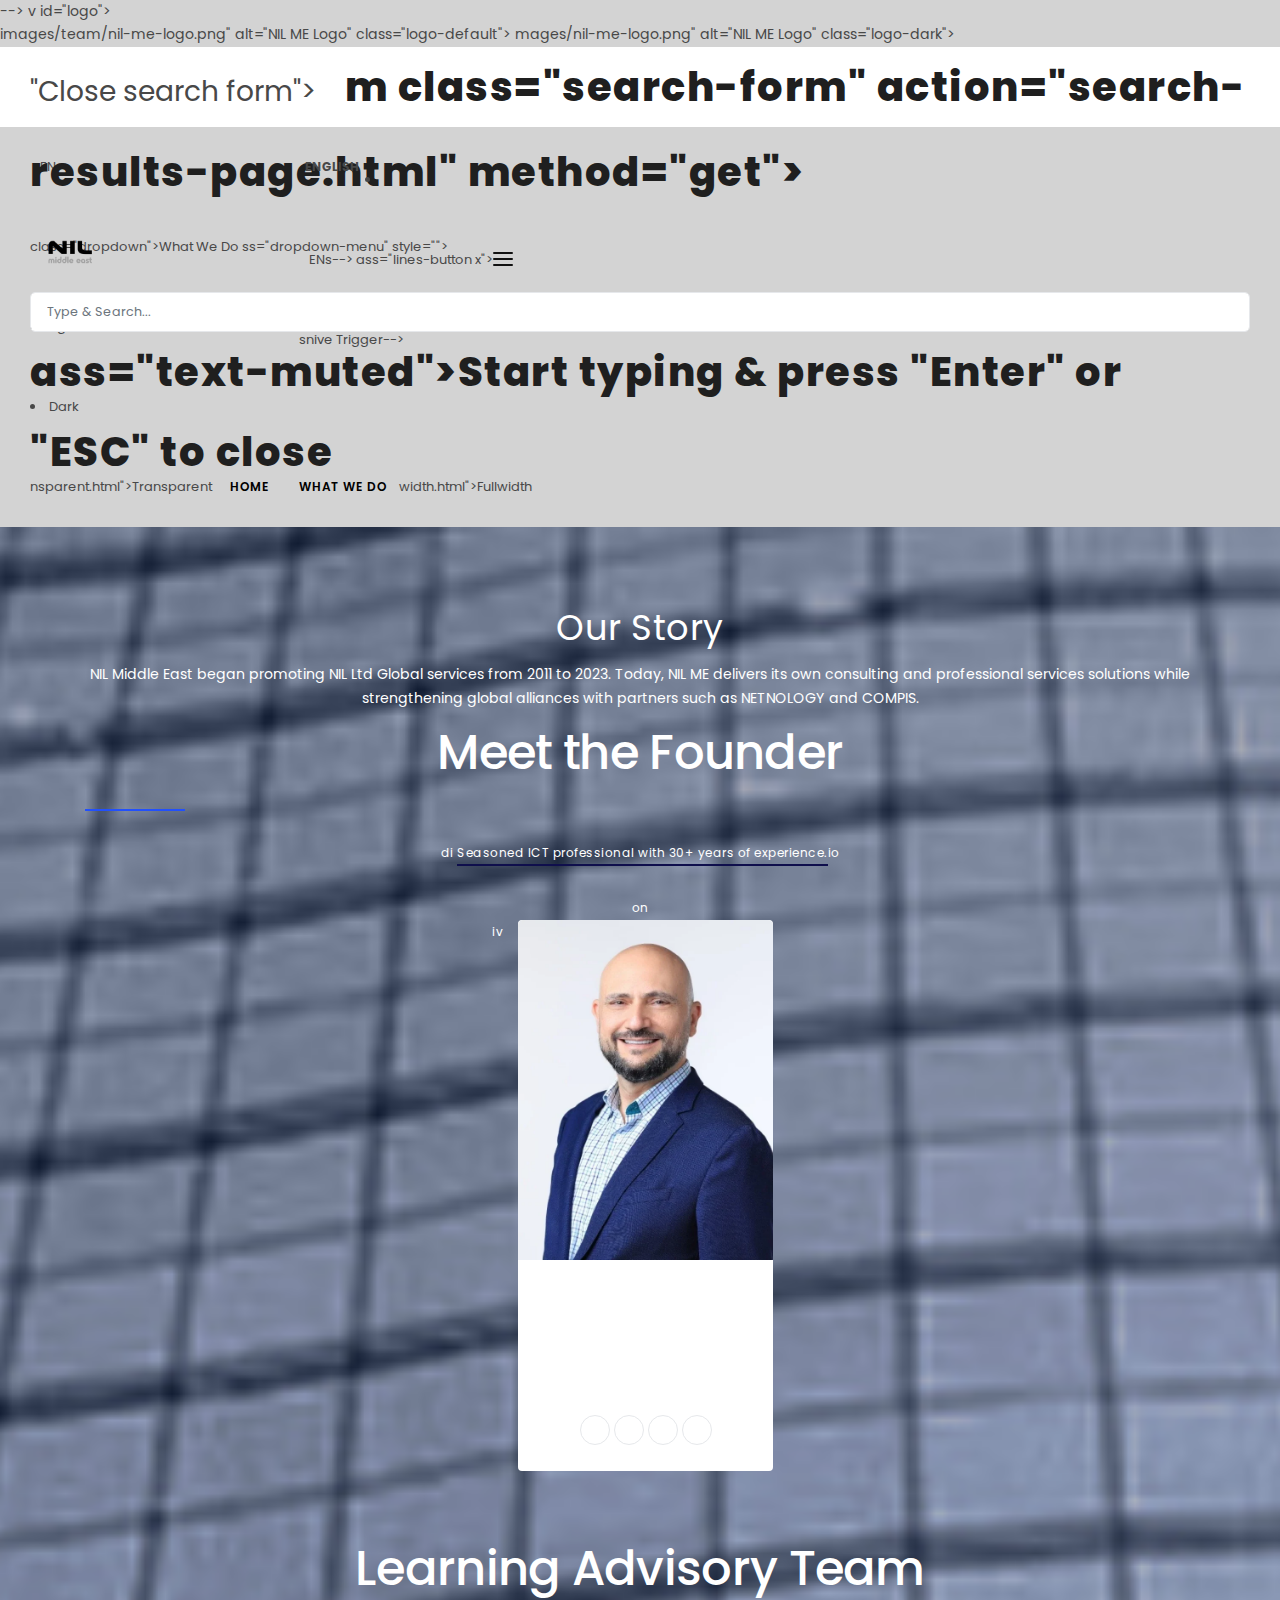
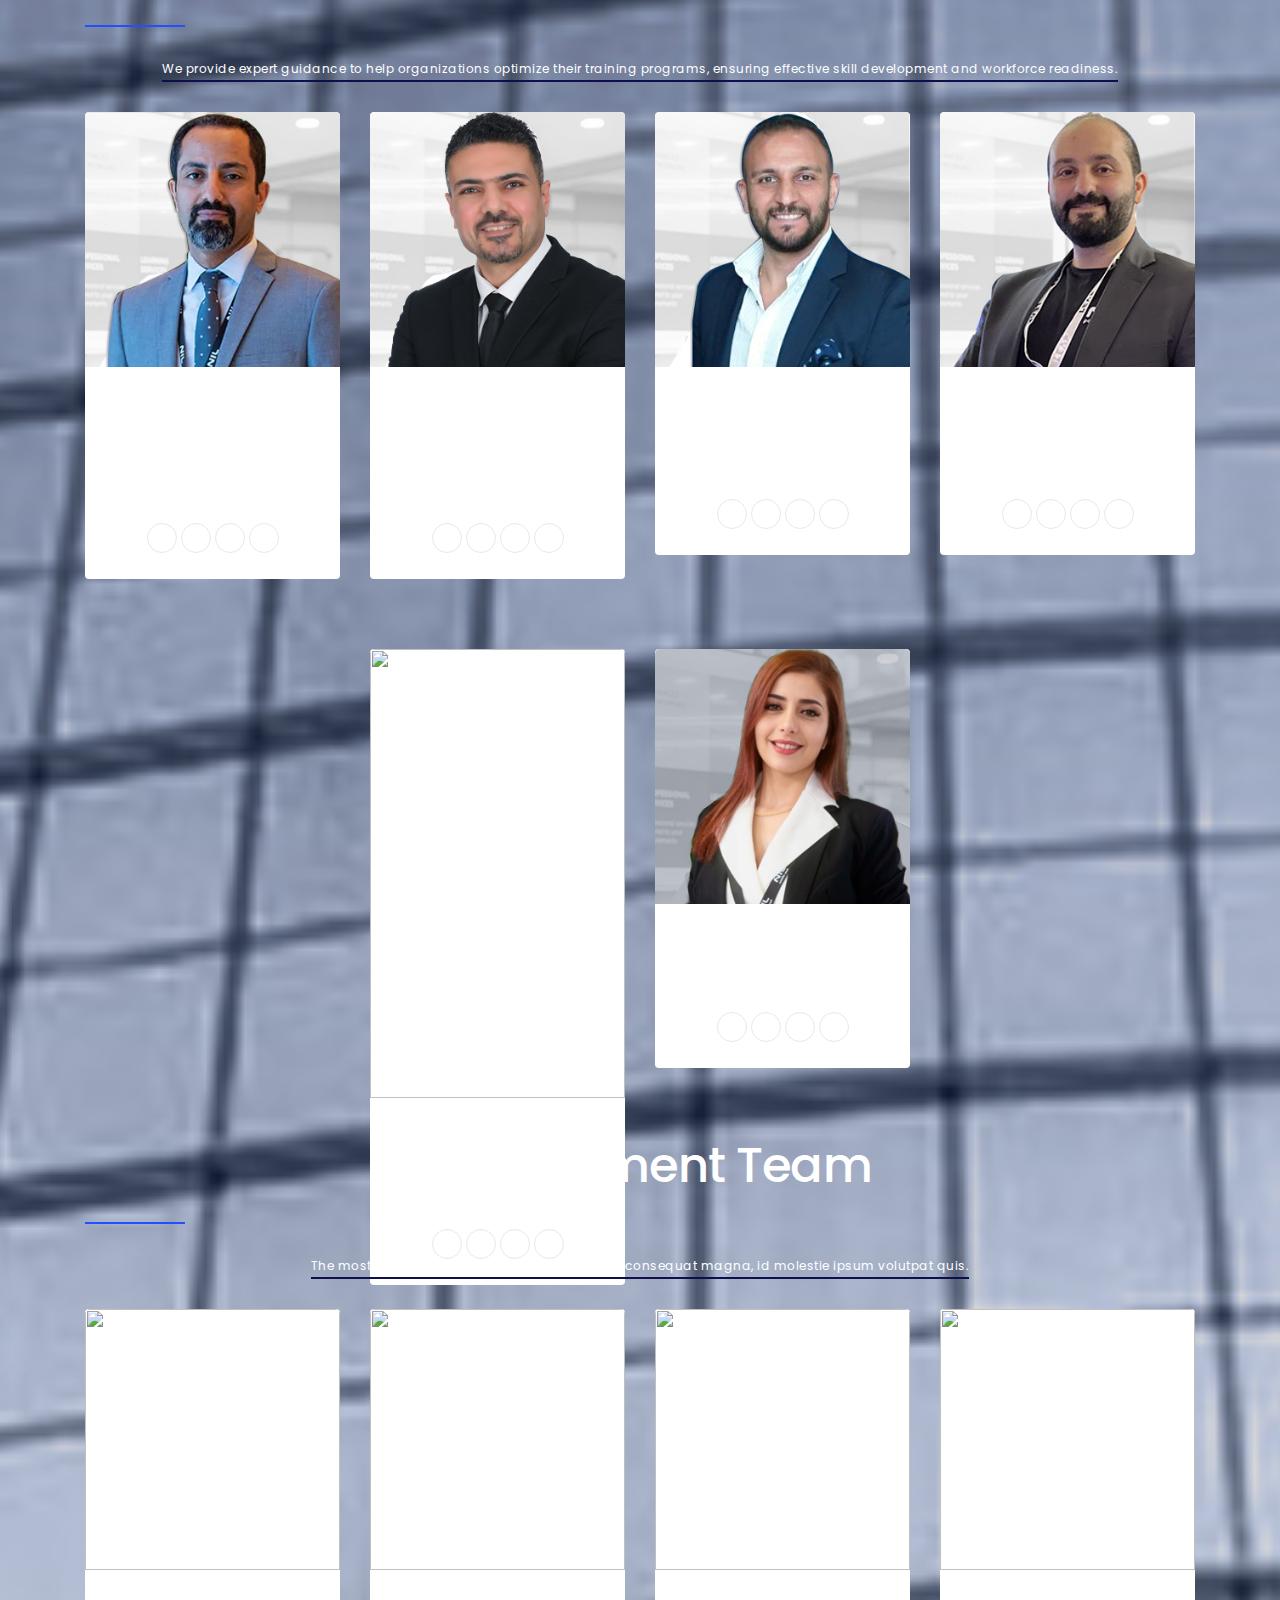
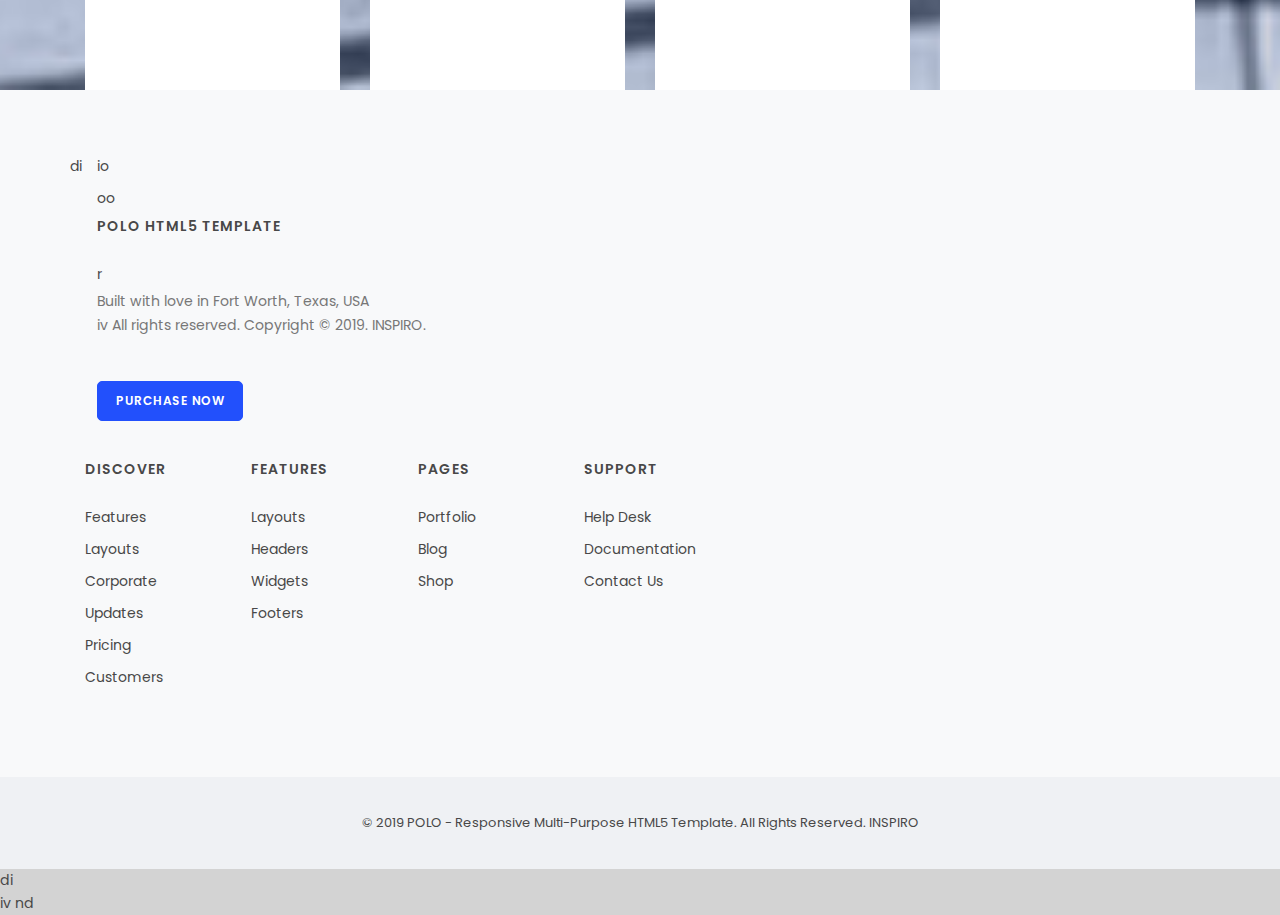
==== commit 1205bb5e: "f" ====
--- a/our-team/Polo/index.html
+++ b/our-team/Polo/index.html
@@ -14,96 +14,78 @@
             background: url('images/team/background.jpg') no-repeat center center;
             background-size: cover;
         }
-        #page-title h1 {
-            font-weight: bold;
-            color: black;
+    </style>
+    <style>
+        body {
+            background-color: lightgrey !important; /* Explicitly set the page background color to light grey */
         }
 
-        #page-title .breadcrumb p {
-            text-align: left;
-            font-weight: bold;
-            color: white;
-        }
-
-        #header {
-            position: fixed;
-            top: 0;
-            width: 100%;
-            z-index: 999;
-            transition: all 0.3s ease-in-out;
-        }
-
-        #header.sticky {
-            background-color: rgba(0, 0, 0, 0.9); /* Add a background color when sticky */
-            box-shadow: 0 4px 6px rgba(0, 0, 0, 0.1); /* Add a shadow effect */
-        }
-
-        body {
-            padding-top: 80px; /* Prevent content from overlapping the sticky header */
+        .team-desc p {
+            text-align: center !important; /* Explicitly center-align the lines under the name */
         }
     </style>
-</head>
+    <style>
+        .heading-text.heading-section span {
+            border-bottom: 2px solid rgb(15, 15, 76); /* Blue border */
+            display: inline-block; /* Keep the text inline */!-- Header -->
+            width: 50px; /* Adjust the width of the border */der id="header" data-fullwidth="true" class="">
+            margin: 0 auto; /* Center the border only */     <div class="header-inner">
+        }
+    </style>-->
+</head>v id="logo">
 <body class="breakpoint-xl b--desktop">
-    <div class="body-inner">
-        <!-- Header -->
+    <div class="body-inner">images/team/nil-me-logo.png" alt="NIL ME Logo" class="logo-default">
+        <!-- Header -->mages/nil-me-logo.png" alt="NIL ME Logo" class="logo-dark">
         <header id="header" data-fullwidth="true" class="">
             <div class="header-inner">
                 <div class="container">
                     <!--Logo-->
-                    <div id="logo">
-                        <a href="index.html">
-                            <img src="images/team/nil-me-logo.png" alt="NIL ME Logo" class="logo-default">
-                            <img src="images/nil-me-logo.png" alt="NIL ME Logo" class="logo-dark">
+                    <div id="logo">"Close search form"><i class="icon-x"></i></a>
+                        <a href="index.html">m class="search-form" action="search-results-page.html" method="get">
+                            <img src="images/team/nil-me-logo.png" alt="NIL ME Logo" class="logo-default">  <input class="form-control" name="q" type="text" placeholder="Type &amp; Search...">
+                            <img src="images/nil-me-logo.png" alt="NIL ME Logo" class="logo-dark">ass="text-muted">Start typing &amp; press "Enter" or "ESC" to close</span>
                         </a>
                     </div>
                     <!--End: Logo-->
                     <!-- Search -->
                     <div id="search"><a id="btn-search-close" class="btn-search-close" aria-label="Close search form"><i class="icon-x"></i></a>
                         <form class="search-form" action="search-results-page.html" method="get">
-                            <input class="form-control" name="q" type="text" placeholder="Type &amp; Search...">
-                            <span class="text-muted">Start typing &amp; press "Enter" or "ESC" to close</span>
+                            <input class="form-control" name="q" type="text" placeholder="Type &amp; Search...">  <li>
+                            <span class="text-muted">Start typing &amp; press "Enter" or "ESC" to close</span>tn-search" href="#"> <i class="icon-search"></i></a>
                         </form>
                     </div>
-                    <!-- end: search -->
-                    <!--Header Extras-->
+                    <!-- end: search -->    <div class="p-dropdown">
+                    <!--Header Extras-->    <a href="#"><i class="icon-globe"></i><span>EN</span></a>
                     <div class="header-extras">
-                        <ul>
-                            <li>
+                        <ul>       <li><a href="#">English</a></li>
+                            <li>    </ul>
                                 <a id="btn-search" href="#"> <i class="icon-search"></i></a>
                             </li>
                             <li>
                                 <div class="p-dropdown">
-                                    <a href="#"><i class="icon-globe"></i><span>EN</span></a>
-                                    <ul class="p-dropdown-content">
-                                        <li><a href="#">English</a></li>
-                                    </ul>
+                                    <a href="#"><i class="icon-globe"></i><span>EN</span></a>s-->
+                                    <ul class="p-dropdown-content">posnive Trigger-->
+                                        <li><a href="#">English</a></li>Menu-trigger">
+                                    </ul>ass="lines-button x"><span class="lines"></span></a>
                                 </div>
-                            </li>
+                            </li>snive Trigger-->
                         </ul>
                     </div>
                     <!--end: Header Extras-->
-                    <!--Navigation Resposnive Trigger-->
+                    <!--Navigation Resposnive Trigger-->  <nav>
                     <div id="mainMenu-trigger">
-                        <a class="lines-button x"><span class="lines"></span></a>
-                    </div>
-                    <!--end: Navigation Resposnive Trigger-->
-                    <!--Navigation-->
-                    <div id="mainMenu">
-                        <div class="container">
+                        <a class="lines-button x"><span class="lines"></span></a>li><a href="index.html">Home</a></li>
+                    </div> class="dropdown"><span class="dropdown-arrow"></span><a href="#">What We Do</a>
+                    <!--end: Navigation Resposnive Trigger-->ss="dropdown-menu" style="">
+                    <!--Navigation-->           <li><a href="header-topbar.html">Light</a></li>
+                    <div id="mainMenu">        <li><a href="header-topbar-dark.html">Dark</a></li>
+                        <div class="container">nsparent.html">Transparent</a></li>
                             <nav>
-                                <ul>
+                                <ul>width.html">Fullwidth</a></li>
                                     <li><a href="index.html">Home</a></li>
                                     <li class="dropdown"><span class="dropdown-arrow"></span><a href="#">What We Do</a>
                                         <ul class="dropdown-menu" style="">
-                                            <li><a href="header-topbar.html">Light</a></li>
-                                            <li><a href="header-topbar-dark.html">Dark</a></li>
-                                            <li><a href="header-topbar-transparent.html">Transparent</a></li>
-                                            <li><a href="header-topbar-colored.html">Colored</a></li>
-                                            <li><a href="header-topbar-fullwidth.html">Fullwidth</a></li>
-                                            <li><a href="header.html">Header</a></li>
-                                        </ul>
-                                    </li>
-                                    <li class="dropdown"><span class="dropdown-arrow"></span><a href="#">Events</a>
+                                            <li><a href="header-topbar.html">Light</a></li>"#">Events</a>
                                         <ul class="dropdown-menu" style="">
                                             <li><a href="slider-revolution-slider.html">Revolution Slider</a></li>
                                             <li><a href="slider-inspiro-slider.html">Inspiro Slider</a></li>
@@ -150,510 +132,11 @@
                 </div>
                 <div class="breadcrumb">
                     <p>NIL Middle East began promoting NIL Ltd Global services from 2011 to 2023. Today, NIL ME delivers its own consulting and professional services solutions while strengthening global alliances with partners such as NETNOLOGY and COMPIS.</p>
-                    <p>The company officially established its first office in Dubai, UAE, in 2018, followed by its Riyadh, Saudi Arabia office in 2021 and Cairo, Egypt office in 2022.</p>
-                </div>
-            </div>
-        </section>
-        <section id="page-content">
-            <div class="container text-center">
-                <!-- Founder Section -->
-                <div class="heading-text heading-section">
-                    <h2>Meet the Founder</h2>
-                    <span>Seasoned ICT professional with 30+ years of experience.</span>
-                </div>
-                <div class="row justify-content-center team-members m-b-40">
-                    <div class="col-lg-3">
-                        <div class="team-member">
-                            <div class="team-image">
-                                <img src="images/team/yas.jpg" class="img-fluid">
-                            </div>
-                            <div class="team-desc">
-                                <h3>Yaman Abo Saleh</h3>
-                                <span>Founder & CEO</span>
-                                <p>Yaman worked for both large local and multinational Corporations in the Middle East.</p>
-                                <div class="align-center">
-                                    <a class="btn btn-xs btn-slide btn-light" href="#">
-                                        <i class="fab fa-facebook-f"></i>
-                                        <span>Facebook</span>
-                                    </a>
-                                    <a class="btn btn-xs btn-slide btn-light" href="#" data-width="100">
-                                        <i class="fab fa-twitter"></i>
-                                        <span>Twitter</span>
-                                    </a>
-                                    <a class="btn btn-xs btn-slide btn-light" href="#" data-width="118">
-                                        <i class="fab fa-instagram"></i>
-                                        <span>Instagram</span>
-                                    </a>
-                                    <a class="btn btn-xs btn-slide btn-light" href="mailto:#" data-width="80">
-                                        <i class="icon-mail"></i>
-                                        <span>Mail</span>
-                                    </a>
-                                </div>
-                            </div>
-                        </div>
-                    </div>
-                </div>
-
-                <!-- Sales Team Section -->
-                <div class="heading-text heading-section">
-                    <h2>Learning Advisory Team</h2>
-                    <span>The most happiest time of the day! Morbi sagittis, sem quis lacinia faucibus, orci ipsum gravida tortor, vel interdum mi sapien ut justo.</span>
-                </div>
-                <div class="row justify-content-center team-members m-b-40">
-                    <div class="col-lg-3">
-                        <div class="team-member">
-                            <div class="team-image">
-                                <img src="images/team/hazem.jpg">
-                            </div>
-                            <div class="team-desc">
-                                <h3>Hazem Samir</h3>
-                                <span>Regional Sales Director</span>
-                                <p>Expert in IT learning services for more than 15 years, MBA holder in marketing and global Leadership.</p>
-                                <div class="align-center">
-                                    <a class="btn btn-xs btn-slide btn-light" href="#">
-                                        <i class="fab fa-facebook-f"></i>
-                                        <span>Facebook</span>
-                                    </a>
-                                    <a class="btn btn-xs btn-slide btn-light" href="#" data-width="100">
-                                        <i class="fab fa-twitter"></i>
-                                        <span>Twitter</span>
-                                    </a>
-                                    <a class="btn btn-xs btn-slide btn-light" href="#" data-width="118">
-                                        <i class="fab fa-instagram"></i>
-                                        <span>Instagram</span>
-                                    </a>
-                                    <a class="btn btn-xs btn-slide btn-light" href="mailto:#" data-width="80">
-                                        <i class="icon-mail"></i>
-                                        <span>Mail</span>
-                                    </a>
-                                </div>
-                            </div>
-                        </div>
-                    </div>
-                    <div class="col-lg-3">
-                        <div class="team-member">
-                            <div class="team-image">
-                                <img src="images/team/ayman.jpg">
-                            </div>
-                            <div class="team-desc">
-                                <h3>Ayman Shaalan</h3>
-                                <span>Board of Advisors - Member</span>
-                                <p>Holder of: Instructor Excellence & Distinguished Instructor awards from Cisco.</p>
-                                <div class="align-center">
-                                    <a class="btn btn-xs btn-slide btn-light" href="#">
-                                        <i class="fab fa-facebook-f"></i>
-                                        <span>Facebook</span>
-                                    </a>
-                                    <a class="btn btn-xs btn-slide btn-light" href="#" data-width="100">
-                                        <i class="fab fa-twitter"></i>
-                                        <span>Twitter</span>
-                                    </a>
-                                    <a class="btn btn-xs btn-slide btn-light" href="#" data-width="118">
-                                        <i class="fab fa-instagram"></i>
-                                        <span>Instagram</span>
-                                    </a>
-                                    <a class="btn btn-xs btn-slide btn-light" href="mailto:#" data-width="80">
-                                        <i class="icon-mail"></i>
-                                        <span>Mail</span>
-                                    </a>
-                                </div>
-                            </div>
-                        </div>
-                    </div>
-                    <div class="col-lg-3">
-                        <div class="team-member">
-                            <div class="team-image">
-                                <img src="images/team/g.jpg">
-                            </div>
-                            <div class="team-desc">
-                                <h3>George Homsy</h3>
-                                <span>Regional Sales Manager</span>
-                                <p>George has extensive sales experience in the GCC Region.</p>
-                                <div class="align-center">
-                                    <a class="btn btn-xs btn-slide btn-light" href="#">
-                                        <i class="fab fa-facebook-f"></i>
-                                        <span>Facebook</span>
-                                    </a>
-                                    <a class="btn btn-xs btn-slide btn-light" href="#" data-width="100">
-                                        <i class="fab fa-twitter"></i>
-                                        <span>Twitter</span>
-                                    </a>
-                                    <a class="btn btn-xs btn-slide btn-light" href="#" data-width="118">
-                                        <i class="fab fa-instagram"></i>
-                                        <span>Instagram</span>
-                                    </a>
-                                    <a class="btn btn-xs btn-slide btn-light" href="mailto:#" data-width="80">
-                                        <i class="icon-mail"></i>
-                                        <span>Mail</span>
-                                    </a>
-                                </div>
-                            </div>
-                        </div>
-                    </div>
-                    <div class="col-lg-3">
-                        <div class="team-member">
-                            <div class="team-image">
-                                <img src="images/team/saed.jpg">
-                            </div>
-                            <div class="team-desc">
-                                <h3>Saed Ayman</h3>
-                                <span>Operations Manager</span>
-                                <p>Saed holds a Bachelor of Science in Computer Engineering.</p>
-                                <div class="align-center">
-                                    <a class="btn btn-xs btn-slide btn-light" href="#">
-                                        <i class="fab fa-facebook-f"></i>
-                                        <span>Facebook</span>
-                                    </a>
-                                    <a class="btn btn-xs btn-slide btn-light" href="#" data-width="100">
-                                        <i class="fab fa-twitter"></i>
-                                        <span>Twitter</span>
-                                    </a>
-                                    <a class="btn btn-xs btn-slide btn-light" href="#" data-width="118">
-                                        <i class="fab fa-instagram"></i>
-                                        <span>Instagram</span>
-                                    </a>
-                                    <a class="btn btn-xs btn-slide btn-light" href="mailto:#" data-width="80">
-                                        <i class="icon-mail"></i>
-                                        <span>Mail</span>
-                                    </a>
-                                </div>
-                            </div>
-                        </div>
-                    </div>
-                </div> <!-- End of previous group -->
-                
-                <!-- New centered duplication of Saed -->
-                <div class="row justify-content-center team-members m-b-40">
-                    <div class="col-lg-3">
-                        <div class="team-member">
-                            <div class="team-image">
-                                <img src="images/team/haitham.jpg">
-                            </div>
-                            <div class="team-desc">
-                                <h3>Haitham Mohamed</h3>
-                                <span>Senior Consultant</span>
-                                <p>Description of the new team member goes here.</p>
-                                <div class="align-center">
-                                    <a class="btn btn-xs btn-slide btn-light" href="#">
-                                        <i class="fab fa-facebook-f"></i>
-                                        <span>Facebook</span>
-                                    </a>
-                                    <a class="btn btn-xs btn-slide btn-light" href="#" data-width="100">
-                                        <i class="fab fa-twitter"></i>
-                                        <span>Twitter</span>
-                                    </a>
-                                    <a class="btn btn-xs btn-slide btn-light" href="#" data-width="118">
-                                        <i class="fab fa-instagram"></i>
-                                        <span>Instagram</span>
-                                    </a>
-                                    <a class="btn btn-xs btn-slide btn-light" href="mailto:#" data-width="80">
-                                        <i class="icon-mail"></i>
-                                        <span>Mail</span>
-                                    </a>
-                                </div>
-                            </div>
-                        </div>
-                    </div>
-                    <div class="col-lg-3">
-                        <div class="team-member">
-                            <div class="team-image">
-                                <img src="images/team/l.jpg">
-                            </div>
-                            <div class="team-desc">
-                                <h3>Kholoud ALabdo</h3>
-                                <span>Sales Manager Assistant</span>
-                                <p>....</p>
-                                <div class="align-center">
-                                    <a class="btn btn-xs btn-slide btn-light" href="#">
-                                        <i class="fab fa-facebook-f"></i>
-                                        <span>Facebook</span>
-                                    </a>
-                                    <a class="btn btn-xs btn-slide btn-light" href="#" data-width="100">
-                                        <i class="fab fa-twitter"></i>
-                                        <span>Twitter</span>
-                                    </a>
-                                    <a class="btn btn-xs btn-slide btn-light" href="#" data-width="118">
-                                        <i class="fab fa-instagram"></i>
-                                        <span>Instagram</span>
-                                    </a>
-                                    <a class="btn btn-xs btn-slide btn-light" href="mailto:#" data-width="80">
-                                        <i class="icon-mail"></i>
-                                        <span>Mail</span>
-                                    </a>
-                                </div>
-                            </div>
-                        </div>
-                    </div>
-                </div>
-
-                <!-- Development Team Section -->
-                <div class="heading-text heading-section">
-                    <h2>Administrative Operations Team</h2>
-                    <span>The most happiest time of the day! Nulla varius consequat magna, id molestie ipsum volutpat quis.</span>
-                </div>
-                <div class="row justify-content-center team-members m-b-40">
-                    <div class="col-lg-3">
-                        <div class="team-member">
-                            <div class="team-image">
-                                <img src="images/team/ruba.jpg">
-                            </div>
-                            <div class="team-desc">
-                                <h3>Ruba Khattam</h3>
-                                <span>Admin Ops. Manager</span>
-                                <p>The most happiest time of the day! Praesent tristique hendrerit ex ut laoreet.</p>
-                                <div class="align-center">
-                                    <a class="btn btn-xs btn-slide btn-light" href="#">
-                                        <i class="fab fa-facebook-f"></i>
-                                        <span>Facebook</span>
-                                    </a>
-                                    <a class="btn btn-xs btn-slide btn-light" href="#" data-width="100">
-                                        <i class="fab fa-twitter"></i>
-                                        <span>Twitter</span>
-                                    </a>
-                                    <a class="btn btn-xs btn-slide btn-light" href="#" data-width="118">
-                                        <i class="fab fa-instagram"></i>
-                                        <span>Instagram</span>
-                                    </a>
-                                    <a class="btn btn-xs btn-slide btn-light" href="mailto:#" data-width="80">
-                                        <i class="icon-mail"></i>
-                                        <span>Mail</span>
-                                    </a>
-                                </div>
-                            </div>
-                        </div>
-                    </div>
-                    <div class="col-lg-3">
-                        <div class="team-member">
-                            <div class="team-image">
-                                <img src="images/team/mary.jpg">
-                            </div>
-                            <div class="team-desc">
-                                <h3>Mary Rose Salenga</h3>
-                                <span>Accountant</span>
-                                <p>Specialized in financial management and accounting practices.
-
-                                </p>
-                                <div class="align-center">
-                                    <a class="btn btn-xs btn-slide btn-light" href="#">
-                                        <i class="fab fa-facebook-f"></i>
-                                        <span>Facebook</span>
-                                    </a>
-                                    <a class="btn btn-xs btn-slide btn-light" href="#" data-width="100">
-                                        <i class="fab fa-twitter"></i>
-                                        <span>Twitter</span>
-                                    </a>
-                                    <a class="btn btn-xs btn-slide btn-light" href="#" data-width="118">
-                                        <i class="fab fa-instagram"></i>
-                                        <span>Instagram</span>
-                                    </a>
-                                    <a class="btn btn-xs btn-slide btn-light" href="mailto:#" data-width="80">
-                                        <i class="icon-mail"></i>
-                                        <span>Mail</span>
-                                    </a>
-                                </div>
-                            </div>
-                        </div>
-                    </div>
-                    <div class="col-lg-3">
-                        <div class="team-member">
-                            <div class="team-image">
-                                <img src="images/team/Ahmed Fouad.webp">
-                            </div>
-                            <div class="team-desc">
-                                <h3>Emma Ross</h3>
-                                <span>Software Developer</span>
-                                <p>The most happiest time of the day! Praesent tristique hendrerit ex ut laoreet.</p>
-                                <div class="align-center">
-                                    <a class="btn btn-xs btn-slide btn-light" href="#">
-                                        <i class="fab fa-facebook-f"></i>
-                                        <span>Facebook</span>
-                                    </a>
-                                    <a class="btn btn-xs btn-slide btn-light" href="#" data-width="100">
-                                        <i class="fab fa-twitter"></i>
-                                        <span>Twitter</span>
-                                    </a>
-                                    <a class="btn btn-xs btn-slide btn-light" href="#" data-width="118">
-                                        <i class="fab fa-instagram"></i>
-                                        <span>Instagram</span>
-                                    </a>
-                                    <a class="btn btn-xs btn-slide btn-light" href="mailto:#" data-width="80">
-                                        <i class="icon-mail"></i>
-                                        <span>Mail</span>
-                                    </a>
-                                </div>
-                            </div>
-                        </div>
-                    </div>
-                    <div class="col-lg-3">
-                        <div class="team-member">
-                            <div class="team-image">
-                                <img src="images/team/grace.jpg">
-                            </div>
-                            <div class="team-desc">
-                                <h3>Grace Agader</h3>
-                                <span>Office & HR Manager</span>
-                                <p>The most happiest time of the day! Praesent tristique hendrerit ex ut laoreet.</p>
-                                <div class="align-center">
-                                    <a class="btn btn-xs btn-slide btn-light" href="#">
-                                        <i class="fab fa-facebook-f"></i>
-                                        <span>Facebook</span>
-                                    </a>
-                                    <a class="btn btn-xs btn-slide btn-light" href="#" data-width="100">
-                                        <i class="fab fa-twitter"></i>
-                                        <span>Twitter</span>
-                                    </a>
-                                    <a class="btn btn-xs btn-slide btn-light" href="#" data-width="118">
-                                        <i class="fab fa-instagram"></i>
-                                        <span>Instagram</span>
-                                    </a>
-                                    <a class="btn btn-xs btn-slide btn-light" href="mailto:#" data-width="80">
-                                        <i class="icon-mail"></i>
-                                        <span>Mail</span>
-                                    </a>
-                                </div>
-                            </div>
-                        </div>
-                    </div>
-                </div>
-            </div>
-        </section>
-        <!-- Footer -->
-        <footer id="footer">
-            <div class="footer-content">
-                <div class="container">
-                    <div class="row">
-                        <div class="col-lg-5">
-                            <div class="widget">
-                                <div class="widget-title">Polo HTML5 Template</div>
-                            </a>
-                            
-            <!-- Footer -->
-            <footer id="footer">
-                <div class="footer-content">
-                    <div class="container">
-                        <div class="row">
-                            <div class="col-lg-5">
-                                <div class="widget">
-                                    <div class="widget-title">Polo HTML5 Template</div>
-                                    <p class="mb-5">Built with love in Fort Worth, Texas, USA<br>
-                                        All rights reserved. Copyright © 2019. INSPIRO.</p>
-                                    <a href="https://themeforest.net/item/polo-responsive-multipurpose-html5-template/13708923" class="btn btn-inverted" target="_blank">Purchase Now</a>
-                                </div>
-                            </div>
-                            <div class="col-lg-7">
-                                <div class="row">
-                                    <div class="col-lg-3">
-                                        <div class="widget">
-                                            <div class="widget-title">Discover</div>
-                                            <ul class="list">
-                                                <li><a href="#">Features</a></li>
-                                                <li><a href="#">Layouts</a></li>
-                                                <li><a href="#">Corporate</a></li>
-                                                <li><a href="#">Updates</a></li>
-                                                <li><a href="#">Pricing</a></li>
-                                                <li><a href="#">Customers</a></li>
-                                            </ul>
-                                        </div>
-                                    </div>
-                                    <div class="col-lg-3">
-                                        <div class="widget">
-                                            <div class="widget-title">Features</div>
-                                            <ul class="list">
-                                                <li><a href="#">Layouts</a></li>
-                                                <li><a href="#">Headers</a></li>
-                                                <li><a href="#">Widgets</a></li>
-                                                <li><a href="#">Footers</a></li>
-                                            </ul>
-                                        </div>
-                                    </div>
-                                    <div class="col-lg-3">
-                                        <div class="widget">
-                                            <div class="widget-title">Pages</div>
-                                            <ul class="list">
-                                                <li><a href="#">Portfolio</a></li>
-                                                <li><a href="#">Blog</a></li>
-                                                <li><a href="#">Shop</a></li>
-                                            </ul>
-                                        </div>
-                                    </div>
-                                    <div class="col-lg-3">
-                                        <div class="widget">
-                                            <div class="widget-title">Support</div>
-                                            <ul class="list">
-                                                <li><a href="#">Help Desk</a></li>
-                                                <li><a href="#">Documentation</a></li>
-                                                <li><a href="#">Contact Us</a></li>
-                                            </ul>
-                                        </div>
-                                    </div>
-                                </div>
-                            </div>
-                        </div>
-                    </div>
-                </div>
-                <div class="copyright-content">
-                    <div class="container">
-                        <div class="copyright-text text-center">© 2019 POLO - Responsive Multi-Purpose HTML5 Template. All Rights Reserved.<a href="//www.inspiro-media.com" target="_blank" rel="noopener"> INSPIRO</a> </div>
-                    </div>
-            </div></footer>
-            <!-- end: Footer -->
-        </div>
-        <!-- end: Body Inner -->
-        <a id="scrollTop" style="bottom: 16px; opacity: 0; z-index: 199;"><i class="icon-chevron-up"></i><i class="icon-chevron-up"></i></a>
-        <!--Plugins-->
-        <script src="js/jquery.js"></script>
-        <script src="js/plugins.js"></script>
-        <script>
-            // Ensure the navigation bar toggles correctly
-            document.addEventListener('DOMContentLoaded', function () {
-                const mainMenuTrigger = document.getElementById('mainMenu-trigger');
-                const mainMenu = document.getElementById('mainMenu');
-        
-                if (mainMenuTrigger && mainMenu) {
-                    mainMenuTrigger.addEventListener('click', function () {
-                        mainMenu.classList.toggle('active');
-                    });
-                }
-            });
-        </script>
-        <script>
-    // Ensure the navigation bar appears and disappears on scroll
-    document.addEventListener('DOMContentLoaded', function () {
-        const header = document.getElementById('header');
-        let lastScrollTop = 0;
-
-        window.addEventListener('scroll', function () {
-            const scrollTop = window.pageYOffset || document.documentElement.scrollTop;
-
-            if (scrollTop > lastScrollTop) {
-                // Scrolling down
-                header.style.top = '-80px'; // Hide the navbar
-            } else {
-                // Scrolling up
-                header.style.top = '0'; // Show the navbar
-            }
-
-            lastScrollTop = scrollTop <= 0 ? 0 : scrollTop; // For mobile or negative scrolling
-        });
-    });
-</script>
-        <script>
-        // Make the navigation bar sticky with a smooth effect
-        document.addEventListener('DOMContentLoaded', function () {
-            const header = document.getElementById('header');
-            const stickyClass = 'sticky';
-
-            window.addEventListener('scroll', function () {
-                if (window.scrollY > 50) {
-                    header.classList.add(stickyClass);
-                } else {
-                    header.classList.remove(stickyClass);
-                }
-            });
-        });
-    </script>
-        <!--Template functions-->
-        <script src="js/functions.js"></script>
-    
-    
-    </body></html>+                                <div class="heading-text heading-section">                      <h2>Meet the Founder</h2>di                    <span>Seasoned ICT professional with 30+ years of experience.</span>io                </div>on                <div class="row justify-content-center team-members m-b-40">iv                    <div class="col-lg-3">                          <div class="team-member">                              <div class="team-image">                                  <img src="images/team/yas.jpg" class="img-fluid">                              </div>                              <div class="team-desc">                                  <h3>Yaman Abo Saleh</h3>                                  <span>Founder & CEO</span>                                  <p>Yaman worked for both large local and multinational Corporations in the Middle East.</p>                                  <div class="align-center">                                      <a class="btn btn-xs btn-slide btn-light" href="#">                                          <i class="fab fa-facebook-f"></i>                                          <span>Facebook</span>                                      </a>                                      <a class="btn btn-xs btn-slide btn-light" href="#" data-width="100">                                          <i class="fab fa-twitter"></i>                                          <span>Twitter</span>                                      </a>                                      <a class="btn btn-xs btn-slide btn-light" href="#" data-width="118">                                          <i class="fab fa-instagram"></i>                                          <span>Instagram</span>                                      </a>                                      <a class="btn btn-xs btn-slide btn-light" href="mailto:#" data-width="80">                                          <i class="icon-mail"></i>                                          <span>Mail</span>                                      </a>                                  </div>                              </div>                          </div>                      </div>                  </div>                    <!-- Sales Team Section -->                  <div class="heading-text heading-section">                      <h2>Learning Advisory Team</h2>                      <span>We provide expert guidance to help organizations optimize their training programs, ensuring effective skill development and workforce readiness.</span>                  </div>                  <div class="row justify-content-center team-members m-b-40">                      <div class="col-lg-3">                          <div class="team-member">                              <div class="team-image">                                  <img src="images/team/hazem.jpg">                              </div>                              <div class="team-desc">                                  <h3>Hazem Samir</h3>                                  <span>Regional Sales Director</span>                                  <p>Expert in IT learning services for more than 15 years, MBA holder in marketing and global Leadership.</p>                                  <div class="align-center">                                      <a class="btn btn-xs btn-slide btn-light" href="#">                                          <i class="fab fa-facebook-f"></i>                                          <span>Facebook</span>                                      </a>                                      <a class="btn btn-xs btn-slide btn-light" href="#" data-width="100">                                          <i class="fab fa-twitter"></i>                                          <span>Twitter</span>                                      </a>                                      <a class="btn btn-xs btn-slide btn-light" href="#" data-width="118">                                          <i class="fab fa-instagram"></i>                                          <span>Instagram</span>                                      </a>                                      <a class="btn btn-xs btn-slide btn-light" href="mailto:#" data-width="80">                                          <i class="icon-mail"></i>                                          <span>Mail</span>                                      </a>                                  </div>                              </div>                          </div>                      </div>                      <div class="col-lg-3">                          <div class="team-member">                              <div class="team-image">                                  <img src="images/team/ayman.jpg">              </div>
+                                            <div class="team-desc">                                  <h3>Ayman Shaalan</h3>                                  <span>Board of Advisors - Member</span>                                  <p>Holder of: Instructor Excellence & Distinguished Instructor awards from Cisco.</p>                                  <div class="align-center">                                      <a class="btn btn-xs btn-slide btn-light" href="#">                                          <i class="fab fa-facebook-f"></i>                                          <span>Facebook</span>                                      </a>                                      <a class="btn btn-xs btn-slide btn-light" href="#" data-width="100">                                          <i class="fab fa-twitter"></i>                                          <span>Twitter</span>                                      </a>                                      <a class="btn btn-xs btn-slide btn-light" href="#" data-width="118">                                          <i class="fab fa-instagram"></i>                                          <span>Instagram</span>                                      </a>                                      <a class="btn btn-xs btn-slide btn-light" href="mailto:#" data-width="80">                                          <i class="icon-mail"></i>                                          <span>Mail</span>                                      </a>                                  </div>                              </div>                          </div>                      </div>                      <div class="col-lg-3">                          <div class="team-member">                              <div class="team-image">                                  <img src="images/team/g.jpg">              </div>
+                                            <div class="team-desc">                                  <h3>George Homsy</h3>                                  <span>Regional Manager</span>                                  <p>George has extensive sales experience in the GCC Region.</p>                                  <div class="align-center">                                      <a class="btn btn-xs btn-slide btn-light" href="#">                                          <i class="fab fa-facebook-f"></i>                                          <span>Facebook</span>                                      </a>                                      <a class="btn btn-xs btn-slide btn-light" href="#" data-width="100">                                          <i class="fab fa-twitter"></i>                                          <span>Twitter</span>                                      </a>                                      <a class="btn btn-xs btn-slide btn-light" href="#" data-width="118">                                          <i class="fab fa-instagram"></i>                                          <span>Instagram</span>                                      </a>                                      <a class="btn btn-xs btn-slide btn-light" href="mailto:#" data-width="80">                                          <i class="icon-mail"></i>                                          <span>Mail</span>                                      </a>                                  </div>                              </div>                          </div>                      </div>                      <div class="col-lg-3">                          <div class="team-member">                              <div class="team-image">                                  <img src="images/team/saed.jpg">              </div>
+                                            <div class="team-desc">                                  <h3>Saed Ayman</h3>                                  <span>Operations Manager</span>                                  <p>Saed holds a Bachelor of Science in Computer Engineering.</p>                                  <div class="align-center">                                      <a class="btn btn-xs btn-slide btn-light" href="#">                                          <i class="fab fa-facebook-f"></i>                                          <span>Facebook</span>                                      </a>                                      <a class="btn btn-xs btn-slide btn-light" href="#" data-width="100">                                          <i class="fab fa-twitter"></i>                                          <span>Twitter</span>                                      </a>                                      <a class="btn btn-xs btn-slide btn-light" href="#" data-width="118">                                          <i class="fab fa-instagram"></i>                                          <span>Instagram</span>                                      </a>                                      <a class="btn btn-xs btn-slide btn-light" href="mailto:#" data-width="80">                                          <i class="icon-mail"></i>                                          <span>Mail</span>                                      </a>                                  </div>                              </div>                          </div>                      </div>                  </div> <!-- End of previous group -->                                    <!-- New centered duplication of Saed -->                  <div class="row justify-content-center team-members m-b-40">                      <div class="col-lg-3">                          <div class="team-member">                              <div class="team-image">                                  <img src="images/team/new-member.jpg">                              </div>                              <div class="team-desc text-center">                                  <h3>New Member</h3>                                  <span>Team Role</span>                                  <p>Description of the new team member goes here.</p>                                  <div class="align-center">                                      <a class="btn btn-xs btn-slide btn-light" href="#">                                          <i class="fab fa-facebook-f"></i>                                          <span>Facebook</span>                                      </a>                                      <a class="btn btn-xs btn-slide btn-light" href="#" data-width="100">                                          <i class="fab fa-twitter"></i>                                          <span>Twitter</span>                                      </a>                                      <a class="btn btn-xs btn-slide btn-light" href="#" data-width="118">                                          <i class="fab fa-instagram"></i>                                          <span>Instagram</span>                                      </a>                                      <a class="btn btn-xs btn-slide btn-light" href="mailto:#" data-width="80">                                          <i class="icon-mail"></i>                                          <span>Mail</span>                                      </a>                                  </div>                              </div>                          </div>                      </div>                      <div class="col-lg-3">                          <div class="team-member">                              <div class="team-image">                                  <img src="images/team/l.jpg">              </div>
+                                            <div class="team-desc text-center">                                  <h3>Kholoud ALabdo</h3>                                  <span>Sales Manager Assistant</span>                                  <p>....</p>                                  <div class="align-center">                                      <a class="btn btn-xs btn-slide btn-light" href="#">                                          <i class="fab fa-facebook-f"></i>                                          <span>Facebook</span>                                      </a>                                      <a class="btn btn-xs btn-slide btn-light" href="#" data-width="100">                                          <i class="fab fa-twitter"></i>                                          <span>Twitter</span>                                      </a>                                      <a class="btn btn-xs btn-slide btn-light" href="#" data-width="118">                                          <i class="fab fa-instagram"></i>                                          <span>Instagram</span>                                      </a>                                      <a class="btn btn-xs btn-slide btn-light" href="mailto:#" data-width="80">                                          <i class="icon-mail"></i>                                          <span>Mail</span>                                      </a>                                  </div>                              </div>                          </div>                      </div>                  </div>                    <!-- Development Team Section -->                  <div class="heading-text heading-section">                      <h2>Development Team</h2>                      <span>The most happiest time of the day! Nulla varius consequat magna, id molestie ipsum volutpat quis.</span>                  </div>                  <div class="row justify-content-center team-members m-b-40">                      <div class="col-lg-3">                          <div class="team-member">                              <div class="team-image">                                  <img src="images/team/6.jpg">                              </div>                              <div class="team-desc">                                  <h3>Alea Smith</h3>                                  <span>Software Developer</span>                                  <p>The most happiest time of the day! Praesent tristique hendrerit ex ut laoreet.</p>                                  <div class="align-center">                                      <a class="btn btn-xs btn-slide btn-light" href="#">                                          <i class="fab fa-facebook-f"></i>                                          <span>Facebook</span>                                      </a>                                      <a class="btn btn-xs btn-slide btn-light" href="#" data-width="100">                                          <i class="fab fa-twitter"></i>                                          <span>Twitter</span>                                      </a>                                      <a class="btn btn-xs btn-slide btn-light" href="#" data-width="118">                                          <i class="fab fa-instagram"></i>                                          <span>Instagram</span>                                      </a>                                      <a class="btn btn-xs btn-slide btn-light" href="mailto:#" data-width="80">                                          <i class="icon-mail"></i>                                          <span>Mail</span>                                      </a>                                  </div>                              </div>                          </div>                      </div>                      <div class="col-lg-3">                          <div class="team-member">                              <div class="team-image">                                  <img src="images/team/7.jpg">              </div>
+                                            <div class="team-desc">                                  <h3>Ariol Doe</h3>                                  <span>Software Developer</span>                                  <p>The most happiest time of the day! Praesent tristique hendrerit ex ut laoreet.</p>                                  <div class="align-center">                                      <a class="btn btn-xs btn-slide btn-light" href="#">                                          <i class="fab fa-facebook-f"></i>                                          <span>Facebook</span>                                      </a>                                      <a class="btn btn-xs btn-slide btn-light" href="#" data-width="100">                                          <i class="fab fa-twitter"></i>                                          <span>Twitter</span>                                      </a>                                      <a class="btn btn-xs btn-slide btn-light" href="#" data-width="118">                                          <i class="fab fa-instagram"></i>                                          <span>Instagram</span>                                      </a>                                      <a class="btn btn-xs btn-slide btn-light" href="mailto:#" data-width="80">                                          <i class="icon-mail"></i>                                          <span>Mail</span>                                      </a>                                  </div>                              </div>                          </div>                      </div>                      <div class="col-lg-3">                          <div class="team-member">                              <div class="team-image">                                  <img src="images/team/8.jpg">              </div>
+                                            <div class="team-desc">                                  <h3>Emma Ross</h3>                                  <span>Software Developer</span>                                  <p>The most happiest time of the day! Praesent tristique hendrerit ex ut laoreet.</p>                                  <div class="align-center">                                      <a class="btn btn-xs btn-slide btn-light" href="#">                                          <i class="fab fa-facebook-f"></i>                                          <span>Facebook</span>                                      </a>                                      <a class="btn btn-xs btn-slide btn-light" href="#" data-width="100">                                          <i class="fab fa-twitter"></i>                                          <span>Twitter</span>                                      </a>                                      <a class="btn btn-xs btn-slide btn-light" href="#" data-width="118">                                          <i class="fab fa-instagram"></i>                                          <span>Instagram</span>                                      </a>                                      <a class="btn btn-xs btn-slide btn-light" href="mailto:#" data-width="80">                                          <i class="icon-mail"></i>                                          <span>Mail</span>                                      </a>                                  </div>                              </div>                          </div>                      </div>                      <div class="col-lg-3">                          <div class="team-member">                              <div class="team-image">                                  <img src="images/team/9.jpg">              </div>
+                                            <div class="team-desc">                                  <h3>Victor Loda</h3>                                  <span>Software Developer</span>                                  <p>The most happiest time of the day! Praesent tristique hendrerit ex ut laoreet.</p>                                  <div class="align-center">                                      <a class="btn btn-xs btn-slide btn-light" href="#">                                          <i class="fab fa-facebook-f"></i>                                          <span>Facebook</span>                                      </a>                                      <a class="btn btn-xs btn-slide btn-light" href="#" data-width="100">                                          <i class="fab fa-twitter"></i>                                          <span>Twitter</span>                                      </a>                                      <a class="btn btn-xs btn-slide btn-light" href="#" data-width="118">                                          <i class="fab fa-instagram"></i>                                          <span>Instagram</span>                                      </a>                                      <a class="btn btn-xs btn-slide btn-light" href="mailto:#" data-width="80">                                          <i class="icon-mail"></i>                                          <span>Mail</span>                                      </a>                                  </div>                              </div>                          </div>                      </div>                  </div>              </div>          </section>          <!-- Footer -->          <footer id="footer">              <div class="footer-content">                  <div class="container">                      <div class="row">di                        <div class="col-lg-5">io                            <div class="widget">oo                                <div class="widget-title">Polo HTML5 Template</div>r                                 <p class="mb-5">Built with love in Fort Worth, Texas, USA<br>iv                                    All rights reserved. Copyright © 2019. INSPIRO.</p>                                  <a href="https://themeforest.net/item/polo-responsive-multipurpose-html5-template/13708923" class="btn btn-inverted" target="_blank">Purchase Now</a>                              </div>                          </div>                          <div class="col-lg-7">                              <div class="row">                                  <div class="col-lg-3">                                      <div class="widget">                                          <div class="widget-title">Discover</div>                                          <ul class="list">                                              <li><a href="#">Features</a></li>                                              <li><a href="#">Layouts</a></li>                                              <li><a href="#">Corporate</a></li>                                              <li><a href="#">Updates</a></li>                                              <li><a href="#">Pricing</a></li>                                              <li><a href="#">Customers</a></li>                                          </ul>                                      </div>                                  </div>                                  <div class="col-lg-3">                                      <div class="widget">                                          <div class="widget-title">Features</div>                                          <ul class="list">                                              <li><a href="#">Layouts</a></li>                                              <li><a href="#">Headers</a></li>                                              <li><a href="#">Widgets</a></li>                                              <li><a href="#">Footers</a></li>                                          </ul>                                      </div>                                  </div>                                  <div class="col-lg-3">                                      <div class="widget">                                          <div class="widget-title">Pages</div>                                          <ul class="list">                                              <li><a href="#">Portfolio</a></li>                                              <li><a href="#">Blog</a></li>                                              <li><a href="#">Shop</a></li>                                          </ul>                                      </div>                                  </div>                                  <div class="col-lg-3">                                      <div class="widget">                                          <div class="widget-title">Support</div>                                          <ul class="list">                                              <li><a href="#">Help Desk</a></li>                                              <li><a href="#">Documentation</a></li>                                              <li><a href="#">Contact Us</a></li>                                          </ul>                                      </div>                                  </div>                              </div>                          </div>                      </div>                  </div>              </div>              <div class="copyright-content">                  <div class="container">                      <div class="copyright-text text-center">© 2019 POLO - Responsive Multi-Purpose HTML5 Template. All Rights Reserved.<a href="//www.inspiro-media.com" target="_blank" rel="noopener"> INSPIRO</a> </div>                  </div>          </div></footer>          <!-- end: Footer -->di    </div>iv    <!-- end: Body Inner -->      <a id="scrollTop" style="bottom: 16px; opacity: 0; z-index: 199;"><i class="icon-chevron-up"></i><i class="icon-chevron-up"></i></a>      <!--Plugins-->      <script src="js/jquery.js"></script></    <script src="js/plugins.js"></script>nd    <script>          // Ensure the navigation bar toggles correctlyBo        document.addEventListener('DOMContentLoaded', function () {ol            const mainMenuTrigger = document.getElementById('mainMenu-trigger');s-            const mainMenu = document.getElementById('mainMenu');c=    c=            if (mainMenuTrigger && mainMenu) {                  mainMenuTrigger.addEventListener('click', function () {ur                    mainMenu.classList.toggle('active');nt                });ns            }ns        });      </script>      <script>          // Ensure the navigation bar appears and disappears on scroll          document.addEventListener('DOMContentLoaded', function () {              const header = document.getElementById('header');              let lastScrollTop = 0;;pt            window.addEventListener('scroll', function () {t>                const scrollTop = window.pageYOffset || document.documentElement.scrollTop; Ecu                if (scrollTop > lastScrollTop) {                      // Scrolling down                      header.style.top = '-80px'; // Hide the navbar                  } else {                      // Scrolling up                      header.style.top = '0'; // Show the navbar                  }                    lastScrollTop = scrollTop <= 0 ? 0 : scrollTop; // For mobile or negative scrolling              });          });      </script>      <!--Template functions-->      <script src="js/functions.js"></script>  </body>  </html>    </body></html>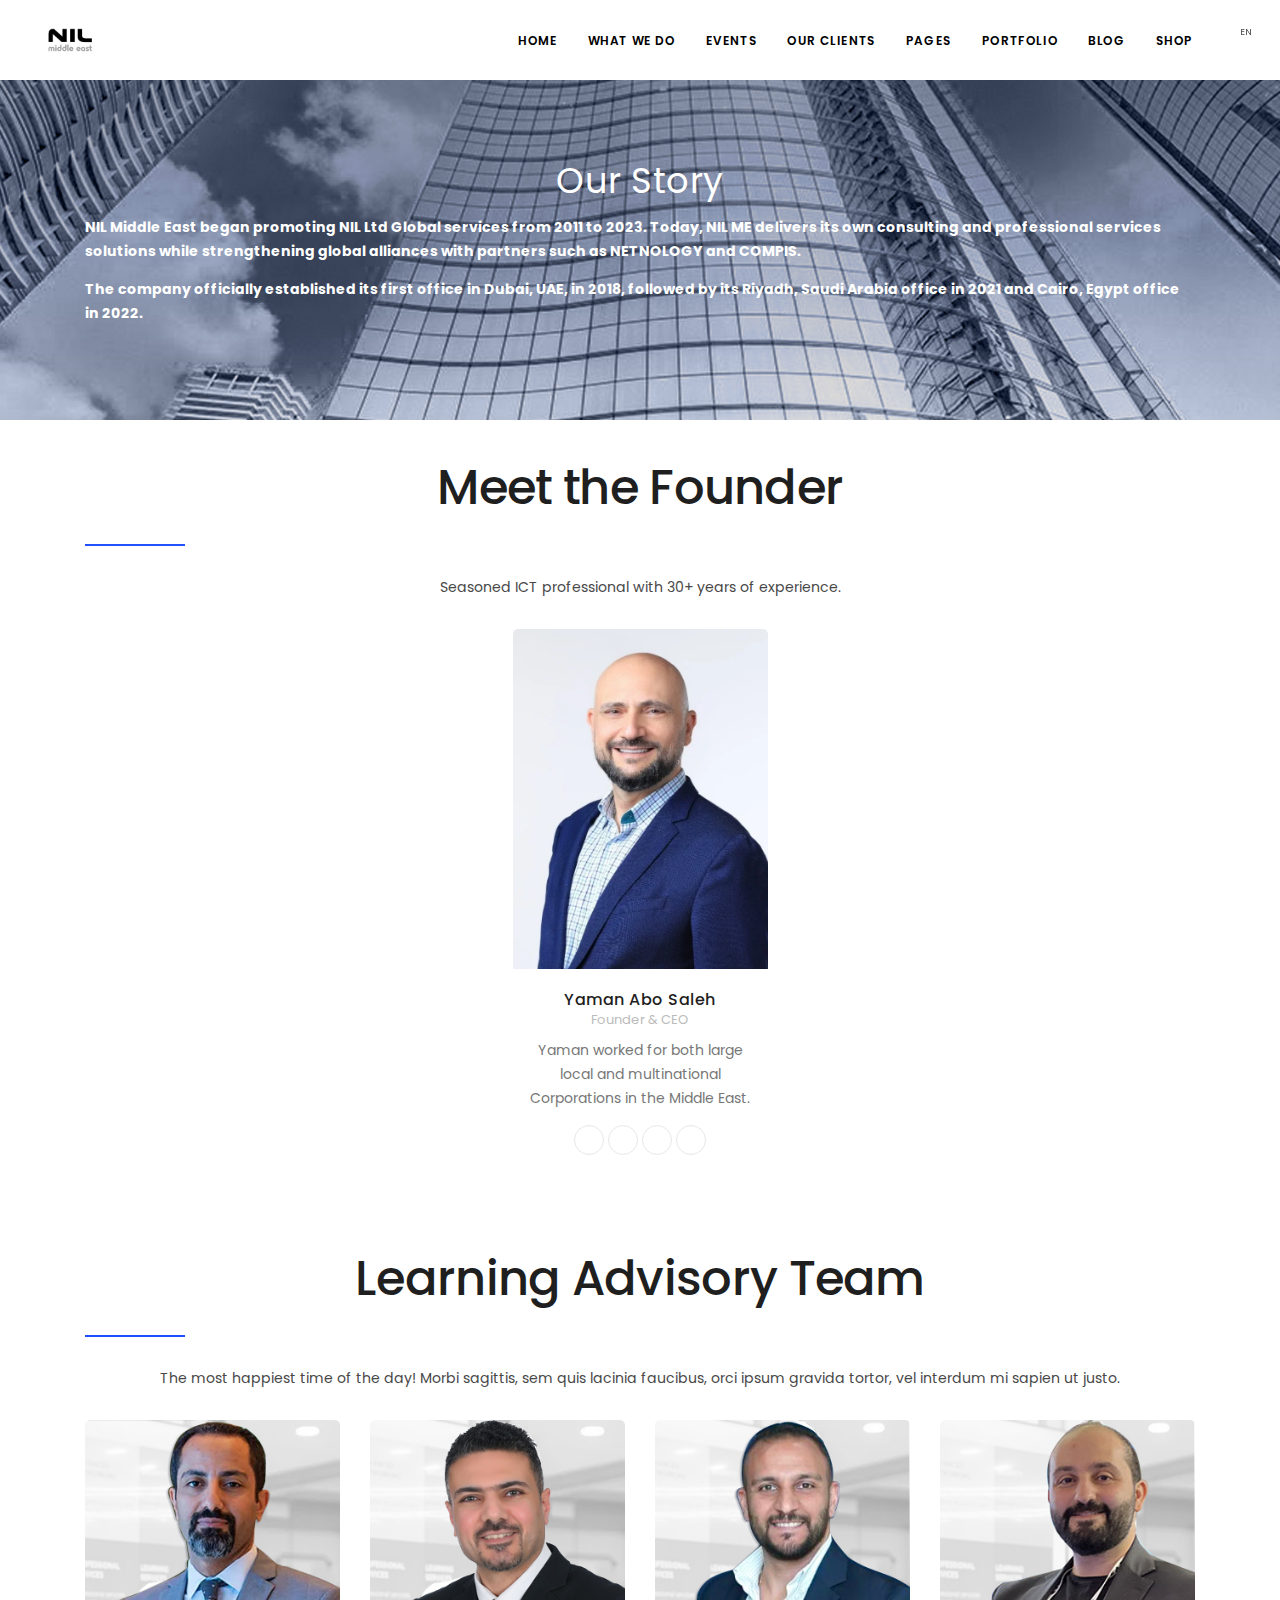
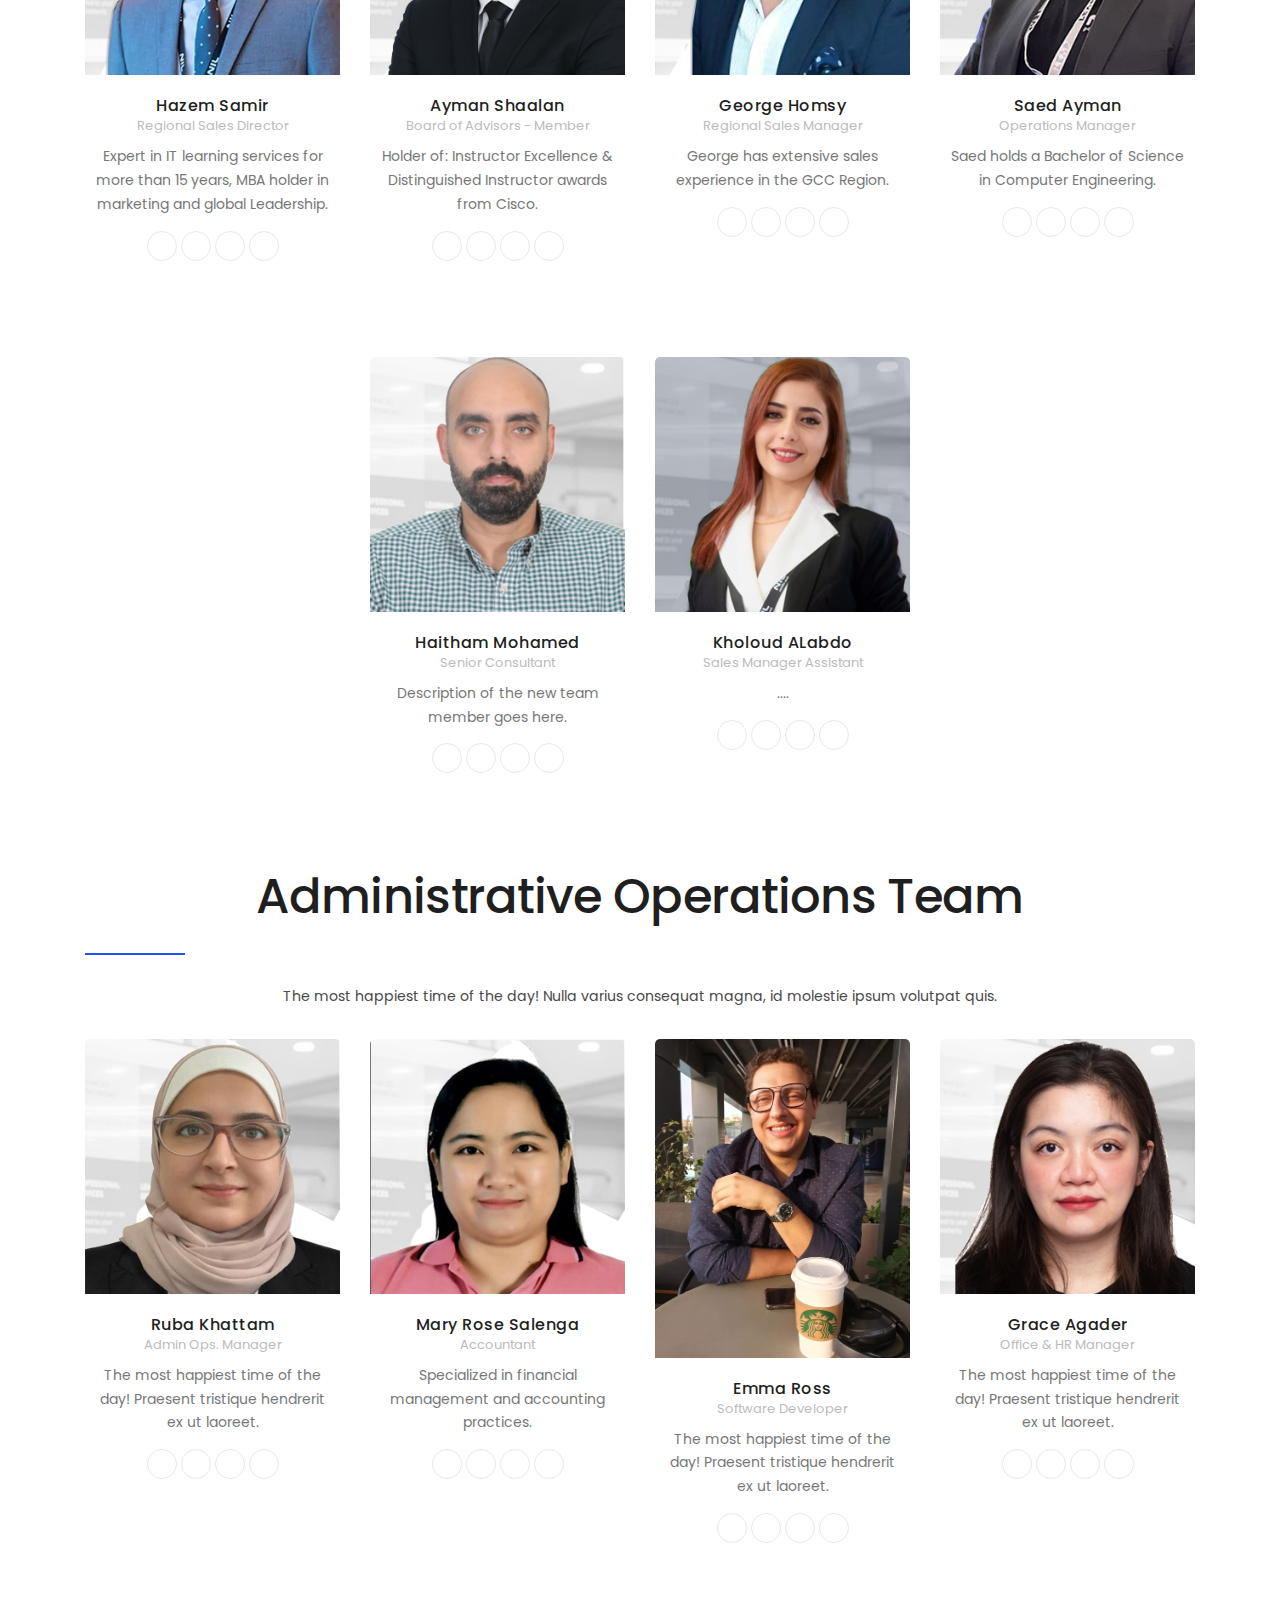
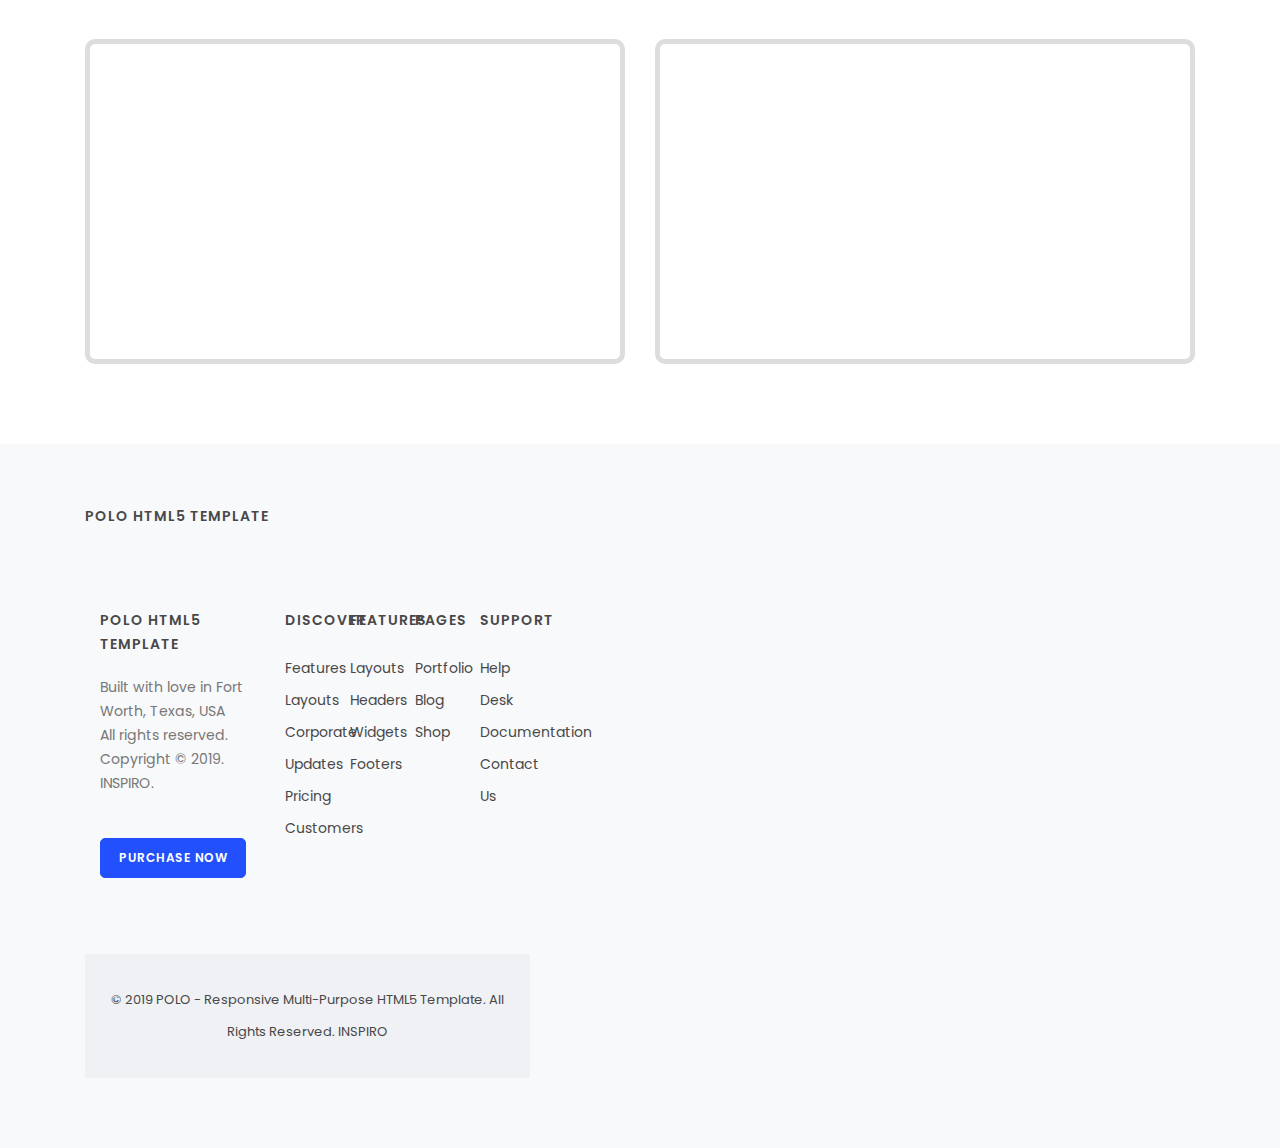
==== commit db4140d5: "Update index.html" ====
--- a/our-team/Polo/index.html
+++ b/our-team/Polo/index.html
@@ -14,78 +14,96 @@
             background: url('images/team/background.jpg') no-repeat center center;
             background-size: cover;
         }
-    </style>
-    <style>
+        #page-title h1 {
+            font-weight: bold;
+            color: black;
+        }
+
+        #page-title .breadcrumb p {
+            text-align: left;
+            font-weight: bold;
+            color: white;
+        }
+
+        #header {
+            position: fixed;
+            top: 0;
+            width: 100%;
+            z-index: 999;
+            transition: all 0.3s ease-in-out;
+        }
+
+        #header.sticky {
+            background-color: rgba(0, 0, 0, 0.9); /* Add a background color when sticky */
+            box-shadow: 0 4px 6px rgba(0, 0, 0, 0.1); /* Add a shadow effect */
+        }
+
         body {
-            background-color: lightgrey !important; /* Explicitly set the page background color to light grey */
-        }
-
-        .team-desc p {
-            text-align: center !important; /* Explicitly center-align the lines under the name */
+            padding-top: 80px; /* Prevent content from overlapping the sticky header */
         }
     </style>
-    <style>
-        .heading-text.heading-section span {
-            border-bottom: 2px solid rgb(15, 15, 76); /* Blue border */
-            display: inline-block; /* Keep the text inline */!-- Header -->
-            width: 50px; /* Adjust the width of the border */der id="header" data-fullwidth="true" class="">
-            margin: 0 auto; /* Center the border only */     <div class="header-inner">
-        }
-    </style>-->
-</head>v id="logo">
+</head>
 <body class="breakpoint-xl b--desktop">
-    <div class="body-inner">images/team/nil-me-logo.png" alt="NIL ME Logo" class="logo-default">
-        <!-- Header -->mages/nil-me-logo.png" alt="NIL ME Logo" class="logo-dark">
+    <div class="body-inner">
+        <!-- Header -->
         <header id="header" data-fullwidth="true" class="">
             <div class="header-inner">
                 <div class="container">
                     <!--Logo-->
-                    <div id="logo">"Close search form"><i class="icon-x"></i></a>
-                        <a href="index.html">m class="search-form" action="search-results-page.html" method="get">
-                            <img src="images/team/nil-me-logo.png" alt="NIL ME Logo" class="logo-default">  <input class="form-control" name="q" type="text" placeholder="Type &amp; Search...">
-                            <img src="images/nil-me-logo.png" alt="NIL ME Logo" class="logo-dark">ass="text-muted">Start typing &amp; press "Enter" or "ESC" to close</span>
+                    <div id="logo">
+                        <a href="index.html">
+                            <img src="images/team/nil-me-logo.png" alt="NIL ME Logo" class="logo-default">
+                            <img src="images/nil-me-logo.png" alt="NIL ME Logo" class="logo-dark">
                         </a>
                     </div>
                     <!--End: Logo-->
                     <!-- Search -->
                     <div id="search"><a id="btn-search-close" class="btn-search-close" aria-label="Close search form"><i class="icon-x"></i></a>
                         <form class="search-form" action="search-results-page.html" method="get">
-                            <input class="form-control" name="q" type="text" placeholder="Type &amp; Search...">  <li>
-                            <span class="text-muted">Start typing &amp; press "Enter" or "ESC" to close</span>tn-search" href="#"> <i class="icon-search"></i></a>
+                            <input class="form-control" name="q" type="text" placeholder="Type &amp; Search...">
+                            <span class="text-muted">Start typing &amp; press "Enter" or "ESC" to close</span>
                         </form>
                     </div>
-                    <!-- end: search -->    <div class="p-dropdown">
-                    <!--Header Extras-->    <a href="#"><i class="icon-globe"></i><span>EN</span></a>
+                    <!-- end: search -->
+                    <!--Header Extras-->
                     <div class="header-extras">
-                        <ul>       <li><a href="#">English</a></li>
-                            <li>    </ul>
+                        <ul>
+                            <li>
                                 <a id="btn-search" href="#"> <i class="icon-search"></i></a>
                             </li>
                             <li>
                                 <div class="p-dropdown">
-                                    <a href="#"><i class="icon-globe"></i><span>EN</span></a>s-->
-                                    <ul class="p-dropdown-content">posnive Trigger-->
-                                        <li><a href="#">English</a></li>Menu-trigger">
-                                    </ul>ass="lines-button x"><span class="lines"></span></a>
-                                </div>
-                            </li>snive Trigger-->
+                                    <a href="#"><i class="icon-globe"></i><span>EN</span></a>
+                                    <ul class="p-dropdown-content">
+                                        <li><a href="#">English</a></li>
+                                    </ul>
+                                </div>
+                            </li>
                         </ul>
                     </div>
                     <!--end: Header Extras-->
-                    <!--Navigation Resposnive Trigger-->  <nav>
+                    <!--Navigation Resposnive Trigger-->
                     <div id="mainMenu-trigger">
-                        <a class="lines-button x"><span class="lines"></span></a>li><a href="index.html">Home</a></li>
-                    </div> class="dropdown"><span class="dropdown-arrow"></span><a href="#">What We Do</a>
-                    <!--end: Navigation Resposnive Trigger-->ss="dropdown-menu" style="">
-                    <!--Navigation-->           <li><a href="header-topbar.html">Light</a></li>
-                    <div id="mainMenu">        <li><a href="header-topbar-dark.html">Dark</a></li>
-                        <div class="container">nsparent.html">Transparent</a></li>
+                        <a class="lines-button x"><span class="lines"></span></a>
+                    </div>
+                    <!--end: Navigation Resposnive Trigger-->
+                    <!--Navigation-->
+                    <div id="mainMenu">
+                        <div class="container">
                             <nav>
-                                <ul>width.html">Fullwidth</a></li>
+                                <ul>
                                     <li><a href="index.html">Home</a></li>
                                     <li class="dropdown"><span class="dropdown-arrow"></span><a href="#">What We Do</a>
                                         <ul class="dropdown-menu" style="">
-                                            <li><a href="header-topbar.html">Light</a></li>"#">Events</a>
+                                            <li><a href="header-topbar.html">Light</a></li>
+                                            <li><a href="header-topbar-dark.html">Dark</a></li>
+                                            <li><a href="header-topbar-transparent.html">Transparent</a></li>
+                                            <li><a href="header-topbar-colored.html">Colored</a></li>
+                                            <li><a href="header-topbar-fullwidth.html">Fullwidth</a></li>
+                                            <li><a href="header.html">Header</a></li>
+                                        </ul>
+                                    </li>
+                                    <li class="dropdown"><span class="dropdown-arrow"></span><a href="#">Events</a>
                                         <ul class="dropdown-menu" style="">
                                             <li><a href="slider-revolution-slider.html">Revolution Slider</a></li>
                                             <li><a href="slider-inspiro-slider.html">Inspiro Slider</a></li>
@@ -132,11 +150,535 @@
                 </div>
                 <div class="breadcrumb">
                     <p>NIL Middle East began promoting NIL Ltd Global services from 2011 to 2023. Today, NIL ME delivers its own consulting and professional services solutions while strengthening global alliances with partners such as NETNOLOGY and COMPIS.</p>
-                                <div class="heading-text heading-section">                      <h2>Meet the Founder</h2>di                    <span>Seasoned ICT professional with 30+ years of experience.</span>io                </div>on                <div class="row justify-content-center team-members m-b-40">iv                    <div class="col-lg-3">                          <div class="team-member">                              <div class="team-image">                                  <img src="images/team/yas.jpg" class="img-fluid">                              </div>                              <div class="team-desc">                                  <h3>Yaman Abo Saleh</h3>                                  <span>Founder & CEO</span>                                  <p>Yaman worked for both large local and multinational Corporations in the Middle East.</p>                                  <div class="align-center">                                      <a class="btn btn-xs btn-slide btn-light" href="#">                                          <i class="fab fa-facebook-f"></i>                                          <span>Facebook</span>                                      </a>                                      <a class="btn btn-xs btn-slide btn-light" href="#" data-width="100">                                          <i class="fab fa-twitter"></i>                                          <span>Twitter</span>                                      </a>                                      <a class="btn btn-xs btn-slide btn-light" href="#" data-width="118">                                          <i class="fab fa-instagram"></i>                                          <span>Instagram</span>                                      </a>                                      <a class="btn btn-xs btn-slide btn-light" href="mailto:#" data-width="80">                                          <i class="icon-mail"></i>                                          <span>Mail</span>                                      </a>                                  </div>                              </div>                          </div>                      </div>                  </div>                    <!-- Sales Team Section -->                  <div class="heading-text heading-section">                      <h2>Learning Advisory Team</h2>                      <span>We provide expert guidance to help organizations optimize their training programs, ensuring effective skill development and workforce readiness.</span>                  </div>                  <div class="row justify-content-center team-members m-b-40">                      <div class="col-lg-3">                          <div class="team-member">                              <div class="team-image">                                  <img src="images/team/hazem.jpg">                              </div>                              <div class="team-desc">                                  <h3>Hazem Samir</h3>                                  <span>Regional Sales Director</span>                                  <p>Expert in IT learning services for more than 15 years, MBA holder in marketing and global Leadership.</p>                                  <div class="align-center">                                      <a class="btn btn-xs btn-slide btn-light" href="#">                                          <i class="fab fa-facebook-f"></i>                                          <span>Facebook</span>                                      </a>                                      <a class="btn btn-xs btn-slide btn-light" href="#" data-width="100">                                          <i class="fab fa-twitter"></i>                                          <span>Twitter</span>                                      </a>                                      <a class="btn btn-xs btn-slide btn-light" href="#" data-width="118">                                          <i class="fab fa-instagram"></i>                                          <span>Instagram</span>                                      </a>                                      <a class="btn btn-xs btn-slide btn-light" href="mailto:#" data-width="80">                                          <i class="icon-mail"></i>                                          <span>Mail</span>                                      </a>                                  </div>                              </div>                          </div>                      </div>                      <div class="col-lg-3">                          <div class="team-member">                              <div class="team-image">                                  <img src="images/team/ayman.jpg">              </div>
-                                            <div class="team-desc">                                  <h3>Ayman Shaalan</h3>                                  <span>Board of Advisors - Member</span>                                  <p>Holder of: Instructor Excellence & Distinguished Instructor awards from Cisco.</p>                                  <div class="align-center">                                      <a class="btn btn-xs btn-slide btn-light" href="#">                                          <i class="fab fa-facebook-f"></i>                                          <span>Facebook</span>                                      </a>                                      <a class="btn btn-xs btn-slide btn-light" href="#" data-width="100">                                          <i class="fab fa-twitter"></i>                                          <span>Twitter</span>                                      </a>                                      <a class="btn btn-xs btn-slide btn-light" href="#" data-width="118">                                          <i class="fab fa-instagram"></i>                                          <span>Instagram</span>                                      </a>                                      <a class="btn btn-xs btn-slide btn-light" href="mailto:#" data-width="80">                                          <i class="icon-mail"></i>                                          <span>Mail</span>                                      </a>                                  </div>                              </div>                          </div>                      </div>                      <div class="col-lg-3">                          <div class="team-member">                              <div class="team-image">                                  <img src="images/team/g.jpg">              </div>
-                                            <div class="team-desc">                                  <h3>George Homsy</h3>                                  <span>Regional Manager</span>                                  <p>George has extensive sales experience in the GCC Region.</p>                                  <div class="align-center">                                      <a class="btn btn-xs btn-slide btn-light" href="#">                                          <i class="fab fa-facebook-f"></i>                                          <span>Facebook</span>                                      </a>                                      <a class="btn btn-xs btn-slide btn-light" href="#" data-width="100">                                          <i class="fab fa-twitter"></i>                                          <span>Twitter</span>                                      </a>                                      <a class="btn btn-xs btn-slide btn-light" href="#" data-width="118">                                          <i class="fab fa-instagram"></i>                                          <span>Instagram</span>                                      </a>                                      <a class="btn btn-xs btn-slide btn-light" href="mailto:#" data-width="80">                                          <i class="icon-mail"></i>                                          <span>Mail</span>                                      </a>                                  </div>                              </div>                          </div>                      </div>                      <div class="col-lg-3">                          <div class="team-member">                              <div class="team-image">                                  <img src="images/team/saed.jpg">              </div>
-                                            <div class="team-desc">                                  <h3>Saed Ayman</h3>                                  <span>Operations Manager</span>                                  <p>Saed holds a Bachelor of Science in Computer Engineering.</p>                                  <div class="align-center">                                      <a class="btn btn-xs btn-slide btn-light" href="#">                                          <i class="fab fa-facebook-f"></i>                                          <span>Facebook</span>                                      </a>                                      <a class="btn btn-xs btn-slide btn-light" href="#" data-width="100">                                          <i class="fab fa-twitter"></i>                                          <span>Twitter</span>                                      </a>                                      <a class="btn btn-xs btn-slide btn-light" href="#" data-width="118">                                          <i class="fab fa-instagram"></i>                                          <span>Instagram</span>                                      </a>                                      <a class="btn btn-xs btn-slide btn-light" href="mailto:#" data-width="80">                                          <i class="icon-mail"></i>                                          <span>Mail</span>                                      </a>                                  </div>                              </div>                          </div>                      </div>                  </div> <!-- End of previous group -->                                    <!-- New centered duplication of Saed -->                  <div class="row justify-content-center team-members m-b-40">                      <div class="col-lg-3">                          <div class="team-member">                              <div class="team-image">                                  <img src="images/team/new-member.jpg">                              </div>                              <div class="team-desc text-center">                                  <h3>New Member</h3>                                  <span>Team Role</span>                                  <p>Description of the new team member goes here.</p>                                  <div class="align-center">                                      <a class="btn btn-xs btn-slide btn-light" href="#">                                          <i class="fab fa-facebook-f"></i>                                          <span>Facebook</span>                                      </a>                                      <a class="btn btn-xs btn-slide btn-light" href="#" data-width="100">                                          <i class="fab fa-twitter"></i>                                          <span>Twitter</span>                                      </a>                                      <a class="btn btn-xs btn-slide btn-light" href="#" data-width="118">                                          <i class="fab fa-instagram"></i>                                          <span>Instagram</span>                                      </a>                                      <a class="btn btn-xs btn-slide btn-light" href="mailto:#" data-width="80">                                          <i class="icon-mail"></i>                                          <span>Mail</span>                                      </a>                                  </div>                              </div>                          </div>                      </div>                      <div class="col-lg-3">                          <div class="team-member">                              <div class="team-image">                                  <img src="images/team/l.jpg">              </div>
-                                            <div class="team-desc text-center">                                  <h3>Kholoud ALabdo</h3>                                  <span>Sales Manager Assistant</span>                                  <p>....</p>                                  <div class="align-center">                                      <a class="btn btn-xs btn-slide btn-light" href="#">                                          <i class="fab fa-facebook-f"></i>                                          <span>Facebook</span>                                      </a>                                      <a class="btn btn-xs btn-slide btn-light" href="#" data-width="100">                                          <i class="fab fa-twitter"></i>                                          <span>Twitter</span>                                      </a>                                      <a class="btn btn-xs btn-slide btn-light" href="#" data-width="118">                                          <i class="fab fa-instagram"></i>                                          <span>Instagram</span>                                      </a>                                      <a class="btn btn-xs btn-slide btn-light" href="mailto:#" data-width="80">                                          <i class="icon-mail"></i>                                          <span>Mail</span>                                      </a>                                  </div>                              </div>                          </div>                      </div>                  </div>                    <!-- Development Team Section -->                  <div class="heading-text heading-section">                      <h2>Development Team</h2>                      <span>The most happiest time of the day! Nulla varius consequat magna, id molestie ipsum volutpat quis.</span>                  </div>                  <div class="row justify-content-center team-members m-b-40">                      <div class="col-lg-3">                          <div class="team-member">                              <div class="team-image">                                  <img src="images/team/6.jpg">                              </div>                              <div class="team-desc">                                  <h3>Alea Smith</h3>                                  <span>Software Developer</span>                                  <p>The most happiest time of the day! Praesent tristique hendrerit ex ut laoreet.</p>                                  <div class="align-center">                                      <a class="btn btn-xs btn-slide btn-light" href="#">                                          <i class="fab fa-facebook-f"></i>                                          <span>Facebook</span>                                      </a>                                      <a class="btn btn-xs btn-slide btn-light" href="#" data-width="100">                                          <i class="fab fa-twitter"></i>                                          <span>Twitter</span>                                      </a>                                      <a class="btn btn-xs btn-slide btn-light" href="#" data-width="118">                                          <i class="fab fa-instagram"></i>                                          <span>Instagram</span>                                      </a>                                      <a class="btn btn-xs btn-slide btn-light" href="mailto:#" data-width="80">                                          <i class="icon-mail"></i>                                          <span>Mail</span>                                      </a>                                  </div>                              </div>                          </div>                      </div>                      <div class="col-lg-3">                          <div class="team-member">                              <div class="team-image">                                  <img src="images/team/7.jpg">              </div>
-                                            <div class="team-desc">                                  <h3>Ariol Doe</h3>                                  <span>Software Developer</span>                                  <p>The most happiest time of the day! Praesent tristique hendrerit ex ut laoreet.</p>                                  <div class="align-center">                                      <a class="btn btn-xs btn-slide btn-light" href="#">                                          <i class="fab fa-facebook-f"></i>                                          <span>Facebook</span>                                      </a>                                      <a class="btn btn-xs btn-slide btn-light" href="#" data-width="100">                                          <i class="fab fa-twitter"></i>                                          <span>Twitter</span>                                      </a>                                      <a class="btn btn-xs btn-slide btn-light" href="#" data-width="118">                                          <i class="fab fa-instagram"></i>                                          <span>Instagram</span>                                      </a>                                      <a class="btn btn-xs btn-slide btn-light" href="mailto:#" data-width="80">                                          <i class="icon-mail"></i>                                          <span>Mail</span>                                      </a>                                  </div>                              </div>                          </div>                      </div>                      <div class="col-lg-3">                          <div class="team-member">                              <div class="team-image">                                  <img src="images/team/8.jpg">              </div>
-                                            <div class="team-desc">                                  <h3>Emma Ross</h3>                                  <span>Software Developer</span>                                  <p>The most happiest time of the day! Praesent tristique hendrerit ex ut laoreet.</p>                                  <div class="align-center">                                      <a class="btn btn-xs btn-slide btn-light" href="#">                                          <i class="fab fa-facebook-f"></i>                                          <span>Facebook</span>                                      </a>                                      <a class="btn btn-xs btn-slide btn-light" href="#" data-width="100">                                          <i class="fab fa-twitter"></i>                                          <span>Twitter</span>                                      </a>                                      <a class="btn btn-xs btn-slide btn-light" href="#" data-width="118">                                          <i class="fab fa-instagram"></i>                                          <span>Instagram</span>                                      </a>                                      <a class="btn btn-xs btn-slide btn-light" href="mailto:#" data-width="80">                                          <i class="icon-mail"></i>                                          <span>Mail</span>                                      </a>                                  </div>                              </div>                          </div>                      </div>                      <div class="col-lg-3">                          <div class="team-member">                              <div class="team-image">                                  <img src="images/team/9.jpg">              </div>
-                                            <div class="team-desc">                                  <h3>Victor Loda</h3>                                  <span>Software Developer</span>                                  <p>The most happiest time of the day! Praesent tristique hendrerit ex ut laoreet.</p>                                  <div class="align-center">                                      <a class="btn btn-xs btn-slide btn-light" href="#">                                          <i class="fab fa-facebook-f"></i>                                          <span>Facebook</span>                                      </a>                                      <a class="btn btn-xs btn-slide btn-light" href="#" data-width="100">                                          <i class="fab fa-twitter"></i>                                          <span>Twitter</span>                                      </a>                                      <a class="btn btn-xs btn-slide btn-light" href="#" data-width="118">                                          <i class="fab fa-instagram"></i>                                          <span>Instagram</span>                                      </a>                                      <a class="btn btn-xs btn-slide btn-light" href="mailto:#" data-width="80">                                          <i class="icon-mail"></i>                                          <span>Mail</span>                                      </a>                                  </div>                              </div>                          </div>                      </div>                  </div>              </div>          </section>          <!-- Footer -->          <footer id="footer">              <div class="footer-content">                  <div class="container">                      <div class="row">di                        <div class="col-lg-5">io                            <div class="widget">oo                                <div class="widget-title">Polo HTML5 Template</div>r                                 <p class="mb-5">Built with love in Fort Worth, Texas, USA<br>iv                                    All rights reserved. Copyright © 2019. INSPIRO.</p>                                  <a href="https://themeforest.net/item/polo-responsive-multipurpose-html5-template/13708923" class="btn btn-inverted" target="_blank">Purchase Now</a>                              </div>                          </div>                          <div class="col-lg-7">                              <div class="row">                                  <div class="col-lg-3">                                      <div class="widget">                                          <div class="widget-title">Discover</div>                                          <ul class="list">                                              <li><a href="#">Features</a></li>                                              <li><a href="#">Layouts</a></li>                                              <li><a href="#">Corporate</a></li>                                              <li><a href="#">Updates</a></li>                                              <li><a href="#">Pricing</a></li>                                              <li><a href="#">Customers</a></li>                                          </ul>                                      </div>                                  </div>                                  <div class="col-lg-3">                                      <div class="widget">                                          <div class="widget-title">Features</div>                                          <ul class="list">                                              <li><a href="#">Layouts</a></li>                                              <li><a href="#">Headers</a></li>                                              <li><a href="#">Widgets</a></li>                                              <li><a href="#">Footers</a></li>                                          </ul>                                      </div>                                  </div>                                  <div class="col-lg-3">                                      <div class="widget">                                          <div class="widget-title">Pages</div>                                          <ul class="list">                                              <li><a href="#">Portfolio</a></li>                                              <li><a href="#">Blog</a></li>                                              <li><a href="#">Shop</a></li>                                          </ul>                                      </div>                                  </div>                                  <div class="col-lg-3">                                      <div class="widget">                                          <div class="widget-title">Support</div>                                          <ul class="list">                                              <li><a href="#">Help Desk</a></li>                                              <li><a href="#">Documentation</a></li>                                              <li><a href="#">Contact Us</a></li>                                          </ul>                                      </div>                                  </div>                              </div>                          </div>                      </div>                  </div>              </div>              <div class="copyright-content">                  <div class="container">                      <div class="copyright-text text-center">© 2019 POLO - Responsive Multi-Purpose HTML5 Template. All Rights Reserved.<a href="//www.inspiro-media.com" target="_blank" rel="noopener"> INSPIRO</a> </div>                  </div>          </div></footer>          <!-- end: Footer -->di    </div>iv    <!-- end: Body Inner -->      <a id="scrollTop" style="bottom: 16px; opacity: 0; z-index: 199;"><i class="icon-chevron-up"></i><i class="icon-chevron-up"></i></a>      <!--Plugins-->      <script src="js/jquery.js"></script></    <script src="js/plugins.js"></script>nd    <script>          // Ensure the navigation bar toggles correctlyBo        document.addEventListener('DOMContentLoaded', function () {ol            const mainMenuTrigger = document.getElementById('mainMenu-trigger');s-            const mainMenu = document.getElementById('mainMenu');c=    c=            if (mainMenuTrigger && mainMenu) {                  mainMenuTrigger.addEventListener('click', function () {ur                    mainMenu.classList.toggle('active');nt                });ns            }ns        });      </script>      <script>          // Ensure the navigation bar appears and disappears on scroll          document.addEventListener('DOMContentLoaded', function () {              const header = document.getElementById('header');              let lastScrollTop = 0;;pt            window.addEventListener('scroll', function () {t>                const scrollTop = window.pageYOffset || document.documentElement.scrollTop; Ecu                if (scrollTop > lastScrollTop) {                      // Scrolling down                      header.style.top = '-80px'; // Hide the navbar                  } else {                      // Scrolling up                      header.style.top = '0'; // Show the navbar                  }                    lastScrollTop = scrollTop <= 0 ? 0 : scrollTop; // For mobile or negative scrolling              });          });      </script>      <!--Template functions-->      <script src="js/functions.js"></script>  </body>  </html>    </body></html>+                    <p>The company officially established its first office in Dubai, UAE, in 2018, followed by its Riyadh, Saudi Arabia office in 2021 and Cairo, Egypt office in 2022.</p>
+                </div>
+            </div>
+        </section>
+        <section id="page-content">
+            <div class="container text-center">
+                <!-- Founder Section -->
+                <div class="heading-text heading-section">
+                    <h2>Meet the Founder</h2>
+                    <span>Seasoned ICT professional with 30+ years of experience.</span>
+                </div>
+                <div class="row justify-content-center team-members m-b-40">
+                    <div class="col-lg-3">
+                        <div class="team-member">
+                            <div class="team-image">
+                                <img src="images/team/yas.jpg" class="img-fluid">
+                            </div>
+                            <div class="team-desc">
+                                <h3>Yaman Abo Saleh</h3>
+                                <span>Founder & CEO</span>
+                                <p>Yaman worked for both large local and multinational Corporations in the Middle East.</p>
+                                <div class="align-center">
+                                    <a class="btn btn-xs btn-slide btn-light" href="#">
+                                        <i class="fab fa-facebook-f"></i>
+                                        <span>Facebook</span>
+                                    </a>
+                                    <a class="btn btn-xs btn-slide btn-light" href="#" data-width="100">
+                                        <i class="fab fa-twitter"></i>
+                                        <span>Twitter</span>
+                                    </a>
+                                    <a class="btn btn-xs btn-slide btn-light" href="#" data-width="118">
+                                        <i class="fab fa-instagram"></i>
+                                        <span>Instagram</span>
+                                    </a>
+                                    <a class="btn btn-xs btn-slide btn-light" href="mailto:#" data-width="80">
+                                        <i class="icon-mail"></i>
+                                        <span>Mail</span>
+                                    </a>
+                                </div>
+                            </div>
+                        </div>
+                    </div>
+                </div>
+
+                <!-- Sales Team Section -->
+                <div class="heading-text heading-section">
+                    <h2>Learning Advisory Team</h2>
+                    <span>The most happiest time of the day! Morbi sagittis, sem quis lacinia faucibus, orci ipsum gravida tortor, vel interdum mi sapien ut justo.</span>
+                </div>
+                <div class="row justify-content-center team-members m-b-40">
+                    <div class="col-lg-3">
+                        <div class="team-member">
+                            <div class="team-image">
+                                <img src="images/team/hazem.jpg">
+                            </div>
+                            <div class="team-desc">
+                                <h3>Hazem Samir</h3>
+                                <span>Regional Sales Director</span>
+                                <p>Expert in IT learning services for more than 15 years, MBA holder in marketing and global Leadership.</p>
+                                <div class="align-center">
+                                    <a class="btn btn-xs btn-slide btn-light" href="#">
+                                        <i class="fab fa-facebook-f"></i>
+                                        <span>Facebook</span>
+                                    </a>
+                                    <a class="btn btn-xs btn-slide btn-light" href="#" data-width="100">
+                                        <i class="fab fa-twitter"></i>
+                                        <span>Twitter</span>
+                                    </a>
+                                    <a class="btn btn-xs btn-slide btn-light" href="#" data-width="118">
+                                        <i class="fab fa-instagram"></i>
+                                        <span>Instagram</span>
+                                    </a>
+                                    <a class="btn btn-xs btn-slide btn-light" href="mailto:#" data-width="80">
+                                        <i class="icon-mail"></i>
+                                        <span>Mail</span>
+                                    </a>
+                                </div>
+                            </div>
+                        </div>
+                    </div>
+                    <div class="col-lg-3">
+                        <div class="team-member">
+                            <div class="team-image">
+                                <img src="images/team/ayman.jpg">
+                            </div>
+                            <div class="team-desc">
+                                <h3>Ayman Shaalan</h3>
+                                <span>Board of Advisors - Member</span>
+                                <p>Holder of: Instructor Excellence & Distinguished Instructor awards from Cisco.</p>
+                                <div class="align-center">
+                                    <a class="btn btn-xs btn-slide btn-light" href="#">
+                                        <i class="fab fa-facebook-f"></i>
+                                        <span>Facebook</span>
+                                    </a>
+                                    <a class="btn btn-xs btn-slide btn-light" href="#" data-width="100">
+                                        <i class="fab fa-twitter"></i>
+                                        <span>Twitter</span>
+                                    </a>
+                                    <a class="btn btn-xs btn-slide btn-light" href="#" data-width="118">
+                                        <i class="fab fa-instagram"></i>
+                                        <span>Instagram</span>
+                                    </a>
+                                    <a class="btn btn-xs btn-slide btn-light" href="mailto:#" data-width="80">
+                                        <i class="icon-mail"></i>
+                                        <span>Mail</span>
+                                    </a>
+                                </div>
+                            </div>
+                        </div>
+                    </div>
+                    <div class="col-lg-3">
+                        <div class="team-member">
+                            <div class="team-image">
+                                <img src="images/team/g.jpg">
+                            </div>
+                            <div class="team-desc">
+                                <h3>George Homsy</h3>
+                                <span>Regional Sales Manager</span>
+                                <p>George has extensive sales experience in the GCC Region.</p>
+                                <div class="align-center">
+                                    <a class="btn btn-xs btn-slide btn-light" href="#">
+                                        <i class="fab fa-facebook-f"></i>
+                                        <span>Facebook</span>
+                                    </a>
+                                    <a class="btn btn-xs btn-slide btn-light" href="#" data-width="100">
+                                        <i class="fab fa-twitter"></i>
+                                        <span>Twitter</span>
+                                    </a>
+                                    <a class="btn btn-xs btn-slide btn-light" href="#" data-width="118">
+                                        <i class="fab fa-instagram"></i>
+                                        <span>Instagram</span>
+                                    </a>
+                                    <a class="btn btn-xs btn-slide btn-light" href="mailto:#" data-width="80">
+                                        <i class="icon-mail"></i>
+                                        <span>Mail</span>
+                                    </a>
+                                </div>
+                            </div>
+                        </div>
+                    </div>
+                    <div class="col-lg-3">
+                        <div class="team-member">
+                            <div class="team-image">
+                                <img src="images/team/saed.jpg">
+                            </div>
+                            <div class="team-desc">
+                                <h3>Saed Ayman</h3>
+                                <span>Operations Manager</span>
+                                <p>Saed holds a Bachelor of Science in Computer Engineering.</p>
+                                <div class="align-center">
+                                    <a class="btn btn-xs btn-slide btn-light" href="#">
+                                        <i class="fab fa-facebook-f"></i>
+                                        <span>Facebook</span>
+                                    </a>
+                                    <a class="btn btn-xs btn-slide btn-light" href="#" data-width="100">
+                                        <i class="fab fa-twitter"></i>
+                                        <span>Twitter</span>
+                                    </a>
+                                    <a class="btn btn-xs btn-slide btn-light" href="#" data-width="118">
+                                        <i class="fab fa-instagram"></i>
+                                        <span>Instagram</span>
+                                    </a>
+                                    <a class="btn btn-xs btn-slide btn-light" href="mailto:#" data-width="80">
+                                        <i class="icon-mail"></i>
+                                        <span>Mail</span>
+                                    </a>
+                                </div>
+                            </div>
+                        </div>
+                    </div>
+                </div> <!-- End of previous group -->
+                
+                <!-- New centered duplication of Saed -->
+                <div class="row justify-content-center team-members m-b-40">
+                    <div class="col-lg-3">
+                        <div class="team-member">
+                            <div class="team-image">
+                                <img src="images/team/haitham.jpg">
+                            </div>
+                            <div class="team-desc">
+                                <h3>Haitham Mohamed</h3>
+                                <span>Senior Consultant</span>
+                                <p>Description of the new team member goes here.</p>
+                                <div class="align-center">
+                                    <a class="btn btn-xs btn-slide btn-light" href="#">
+                                        <i class="fab fa-facebook-f"></i>
+                                        <span>Facebook</span>
+                                    </a>
+                                    <a class="btn btn-xs btn-slide btn-light" href="#" data-width="100">
+                                        <i class="fab fa-twitter"></i>
+                                        <span>Twitter</span>
+                                    </a>
+                                    <a class="btn btn-xs btn-slide btn-light" href="#" data-width="118">
+                                        <i class="fab fa-instagram"></i>
+                                        <span>Instagram</span>
+                                    </a>
+                                    <a class="btn btn-xs btn-slide btn-light" href="mailto:#" data-width="80">
+                                        <i class="icon-mail"></i>
+                                        <span>Mail</span>
+                                    </a>
+                                </div>
+                            </div>
+                        </div>
+                    </div>
+                    <div class="col-lg-3">
+                        <div class="team-member">
+                            <div class="team-image">
+                                <img src="images/team/l.jpg">
+                            </div>
+                            <div class="team-desc">
+                                <h3>Kholoud ALabdo</h3>
+                                <span>Sales Manager Assistant</span>
+                                <p>....</p>
+                                <div class="align-center">
+                                    <a class="btn btn-xs btn-slide btn-light" href="#">
+                                        <i class="fab fa-facebook-f"></i>
+                                        <span>Facebook</span>
+                                    </a>
+                                    <a class="btn btn-xs btn-slide btn-light" href="#" data-width="100">
+                                        <i class="fab fa-twitter"></i>
+                                        <span>Twitter</span>
+                                    </a>
+                                    <a class="btn btn-xs btn-slide btn-light" href="#" data-width="118">
+                                        <i class="fab fa-instagram"></i>
+                                        <span>Instagram</span>
+                                    </a>
+                                    <a class="btn btn-xs btn-slide btn-light" href="mailto:#" data-width="80">
+                                        <i class="icon-mail"></i>
+                                        <span>Mail</span>
+                                    </a>
+                                </div>
+                            </div>
+                        </div>
+                    </div>
+                </div>
+
+                <!-- Development Team Section -->
+                <div class="heading-text heading-section">
+                    <h2>Administrative Operations Team</h2>
+                    <span>The most happiest time of the day! Nulla varius consequat magna, id molestie ipsum volutpat quis.</span>
+                </div>
+                <div class="row justify-content-center team-members m-b-40">
+                    <div class="col-lg-3">
+                        <div class="team-member">
+                            <div class="team-image">
+                                <img src="images/team/ruba.jpg">
+                            </div>
+                            <div class="team-desc">
+                                <h3>Ruba Khattam</h3>
+                                <span>Admin Ops. Manager</span>
+                                <p>The most happiest time of the day! Praesent tristique hendrerit ex ut laoreet.</p>
+                                <div class="align-center">
+                                    <a class="btn btn-xs btn-slide btn-light" href="#">
+                                        <i class="fab fa-facebook-f"></i>
+                                        <span>Facebook</span>
+                                    </a>
+                                    <a class="btn btn-xs btn-slide btn-light" href="#" data-width="100">
+                                        <i class="fab fa-twitter"></i>
+                                        <span>Twitter</span>
+                                    </a>
+                                    <a class="btn btn-xs btn-slide btn-light" href="#" data-width="118">
+                                        <i class="fab fa-instagram"></i>
+                                        <span>Instagram</span>
+                                    </a>
+                                    <a class="btn btn-xs btn-slide btn-light" href="mailto:#" data-width="80">
+                                        <i class="icon-mail"></i>
+                                        <span>Mail</span>
+                                    </a>
+                                </div>
+                            </div>
+                        </div>
+                    </div>
+                    <div class="col-lg-3">
+                        <div class="team-member">
+                            <div class="team-image">
+                                <img src="images/team/mary.jpg">
+                            </div>
+                            <div class="team-desc">
+                                <h3>Mary Rose Salenga</h3>
+                                <span>Accountant</span>
+                                <p>Specialized in financial management and accounting practices.
+
+                                </p>
+                                <div class="align-center">
+                                    <a class="btn btn-xs btn-slide btn-light" href="#">
+                                        <i class="fab fa-facebook-f"></i>
+                                        <span>Facebook</span>
+                                    </a>
+                                    <a class="btn btn-xs btn-slide btn-light" href="#" data-width="100">
+                                        <i class="fab fa-twitter"></i>
+                                        <span>Twitter</span>
+                                    </a>
+                                    <a class="btn btn-xs btn-slide btn-light" href="#" data-width="118">
+                                        <i class="fab fa-instagram"></i>
+                                        <span>Instagram</span>
+                                    </a>
+                                    <a class="btn btn-xs btn-slide btn-light" href="mailto:#" data-width="80">
+                                        <i class="icon-mail"></i>
+                                        <span>Mail</span>
+                                    </a>
+                                </div>
+                            </div>
+                        </div>
+                    </div>
+                    <div class="col-lg-3">
+                        <div class="team-member">
+                            <div class="team-image">
+                                <img src="images/team/Ahmed Fouad.webp">
+                            </div>
+                            <div class="team-desc">
+                                <h3>Emma Ross</h3>
+                                <span>Software Developer</span>
+                                <p>The most happiest time of the day! Praesent tristique hendrerit ex ut laoreet.</p>
+                                <div class="align-center">
+                                    <a class="btn btn-xs btn-slide btn-light" href="#">
+                                        <i class="fab fa-facebook-f"></i>
+                                        <span>Facebook</span>
+                                    </a>
+                                    <a class="btn btn-xs btn-slide btn-light" href="#" data-width="100">
+                                        <i class="fab fa-twitter"></i>
+                                        <span>Twitter</span>
+                                    </a>
+                                    <a class="btn btn-xs btn-slide btn-light" href="#" data-width="118">
+                                        <i class="fab fa-instagram"></i>
+                                        <span>Instagram</span>
+                                    </a>
+                                    <a class="btn btn-xs btn-slide btn-light" href="mailto:#" data-width="80">
+                                        <i class="icon-mail"></i>
+                                        <span>Mail</span>
+                                    </a>
+                                </div>
+                            </div>
+                        </div>
+                    </div>
+                    <div class="col-lg-3">
+                        <div class="team-member">
+                            <div class="team-image">
+                                <img src="images/team/grace.jpg">
+                            </div>
+                            <div class="team-desc">
+                                <h3>Grace Agader</h3>
+                                <span>Office & HR Manager</span>
+                                <p>The most happiest time of the day! Praesent tristique hendrerit ex ut laoreet.</p>
+                                <div class="align-center">
+                                    <a class="btn btn-xs btn-slide btn-light" href="#">
+                                        <i class="fab fa-facebook-f"></i>
+                                        <span>Facebook</span>
+                                    </a>
+                                    <a class="btn btn-xs btn-slide btn-light" href="#" data-width="100">
+                                        <i class="fab fa-twitter"></i>
+                                        <span>Twitter</span>
+                                    </a>
+                                    <a class="btn btn-xs btn-slide btn-light" href="#" data-width="118">
+                                        <i class="fab fa-instagram"></i>
+                                        <span>Instagram</span>
+                                    </a>
+                                    <a class="btn btn-xs btn-slide btn-light" href="mailto:#" data-width="80">
+                                        <i class="icon-mail"></i>
+                                        <span>Mail</span>
+                                    </a>
+                                </div>
+                            </div>
+                        </div>
+                    </div>
+                </div>
+                <div class="row justify-content-center m-b-40">
+                    <div class="col-lg-6">
+                        <div class="video-frame">
+                            <iframe width="100%" height="315" src="https://www.youtube.com/embed/VIDEO_ID_1" frameborder="0" allow="accelerometer; autoplay; clipboard-write; encrypted-media; gyroscope; picture-in-picture" allowfullscreen></iframe>
+                        </div>
+                    </div>
+                    <div class="col-lg-6">
+                        <div class="video-frame">
+                            <iframe width="100%" height="315" src="https://www.youtube.com/embed/VIDEO_ID_2" frameborder="0" allow="accelerometer; autoplay; clipboard-write; encrypted-media; gyroscope; picture-in-picture" allowfullscreen></iframe>
+                        </div>
+                    </div>
+                </div>
+            </div>
+        </section>
+        <style>
+            .video-frame {
+                border: 5px solid #ddd;
+                border-radius: 10px;
+                overflow: hidden;
+                transition: transform 0.3s ease, box-shadow 0.3s ease;
+            }
+
+            .video-frame:hover {
+                transform: scale(1.05);
+                box-shadow: 0 8px 15px rgba(0, 0, 0, 0.2);
+            }
+        </style>
+        <!-- Footer -->
+        <footer id="footer">
+            <div class="footer-content">
+                <div class="container">
+                    <div class="row">
+                        <div class="col-lg-5">
+                            <div class="widget">
+                                <div class="widget-title">Polo HTML5 Template</div>
+                            </a>
+                            
+            <!-- Footer -->
+            <footer id="footer">
+                <div class="footer-content">
+                    <div class="container">
+                        <div class="row">
+                            <div class="col-lg-5">
+                                <div class="widget">
+                                    <div class="widget-title">Polo HTML5 Template</div>
+                                    <p class="mb-5">Built with love in Fort Worth, Texas, USA<br>
+                                        All rights reserved. Copyright © 2019. INSPIRO.</p>
+                                    <a href="https://themeforest.net/item/polo-responsive-multipurpose-html5-template/13708923" class="btn btn-inverted" target="_blank">Purchase Now</a>
+                                </div>
+                            </div>
+                            <div class="col-lg-7">
+                                <div class="row">
+                                    <div class="col-lg-3">
+                                        <div class="widget">
+                                            <div class="widget-title">Discover</div>
+                                            <ul class="list">
+                                                <li><a href="#">Features</a></li>
+                                                <li><a href="#">Layouts</a></li>
+                                                <li><a href="#">Corporate</a></li>
+                                                <li><a href="#">Updates</a></li>
+                                                <li><a href="#">Pricing</a></li>
+                                                <li><a href="#">Customers</a></li>
+                                            </ul>
+                                        </div>
+                                    </div>
+                                    <div class="col-lg-3">
+                                        <div class="widget">
+                                            <div class="widget-title">Features</div>
+                                            <ul class="list">
+                                                <li><a href="#">Layouts</a></li>
+                                                <li><a href="#">Headers</a></li>
+                                                <li><a href="#">Widgets</a></li>
+                                                <li><a href="#">Footers</a></li>
+                                            </ul>
+                                        </div>
+                                    </div>
+                                    <div class="col-lg-3">
+                                        <div class="widget">
+                                            <div class="widget-title">Pages</div>
+                                            <ul class="list">
+                                                <li><a href="#">Portfolio</a></li>
+                                                <li><a href="#">Blog</a></li>
+                                                <li><a href="#">Shop</a></li>
+                                            </ul>
+                                        </div>
+                                    </div>
+                                    <div class="col-lg-3">
+                                        <div class="widget">
+                                            <div class="widget-title">Support</div>
+                                            <ul class="list">
+                                                <li><a href="#">Help Desk</a></li>
+                                                <li><a href="#">Documentation</a></li>
+                                                <li><a href="#">Contact Us</a></li>
+                                            </ul>
+                                        </div>
+                                    </div>
+                                </div>
+                            </div>
+                        </div>
+                    </div>
+                </div>
+                <div class="copyright-content">
+                    <div class="container">
+                        <div class="copyright-text text-center">© 2019 POLO - Responsive Multi-Purpose HTML5 Template. All Rights Reserved.<a href="//www.inspiro-media.com" target="_blank" rel="noopener"> INSPIRO</a> </div>
+                    </div>
+            </div></footer>
+            <!-- end: Footer -->
+        </div>
+        <!-- end: Body Inner -->
+        <a id="scrollTop" style="bottom: 16px; opacity: 0; z-index: 199;"><i class="icon-chevron-up"></i><i class="icon-chevron-up"></i></a>
+        <!--Plugins-->
+        <script src="js/jquery.js"></script>
+        <script src="js/plugins.js"></script>
+        <script>
+            // Ensure the navigation bar toggles correctly
+            document.addEventListener('DOMContentLoaded', function () {
+                const mainMenuTrigger = document.getElementById('mainMenu-trigger');
+                const mainMenu = document.getElementById('mainMenu');
+        
+                if (mainMenuTrigger && mainMenu) {
+                    mainMenuTrigger.addEventListener('click', function () {
+                        mainMenu.classList.toggle('active');
+                    });
+                }
+            });
+        </script>
+        <script>
+    // Ensure the navigation bar appears and disappears on scroll
+    document.addEventListener('DOMContentLoaded', function () {
+        const header = document.getElementById('header');
+        let lastScrollTop = 0;
+
+        window.addEventListener('scroll', function () {
+            const scrollTop = window.pageYOffset || document.documentElement.scrollTop;
+
+            if (scrollTop > lastScrollTop) {
+                // Scrolling down
+                header.style.top = '-80px'; // Hide the navbar
+            } else {
+                // Scrolling up
+                header.style.top = '0'; // Show the navbar
+            }
+
+            lastScrollTop = scrollTop <= 0 ? 0 : scrollTop; // For mobile or negative scrolling
+        });
+    });
+</script>
+        <script>
+        // Make the navigation bar sticky with a smooth effect
+        document.addEventListener('DOMContentLoaded', function () {
+            const header = document.getElementById('header');
+            const stickyClass = 'sticky';
+
+            window.addEventListener('scroll', function () {
+                if (window.scrollY > 50) {
+                    header.classList.add(stickyClass);
+                } else {
+                    header.classList.remove(stickyClass);
+                }
+            });
+        });
+    </script>
+        <!--Template functions-->
+        <script src="js/functions.js"></script>
+    
+    
+    </body></html>
